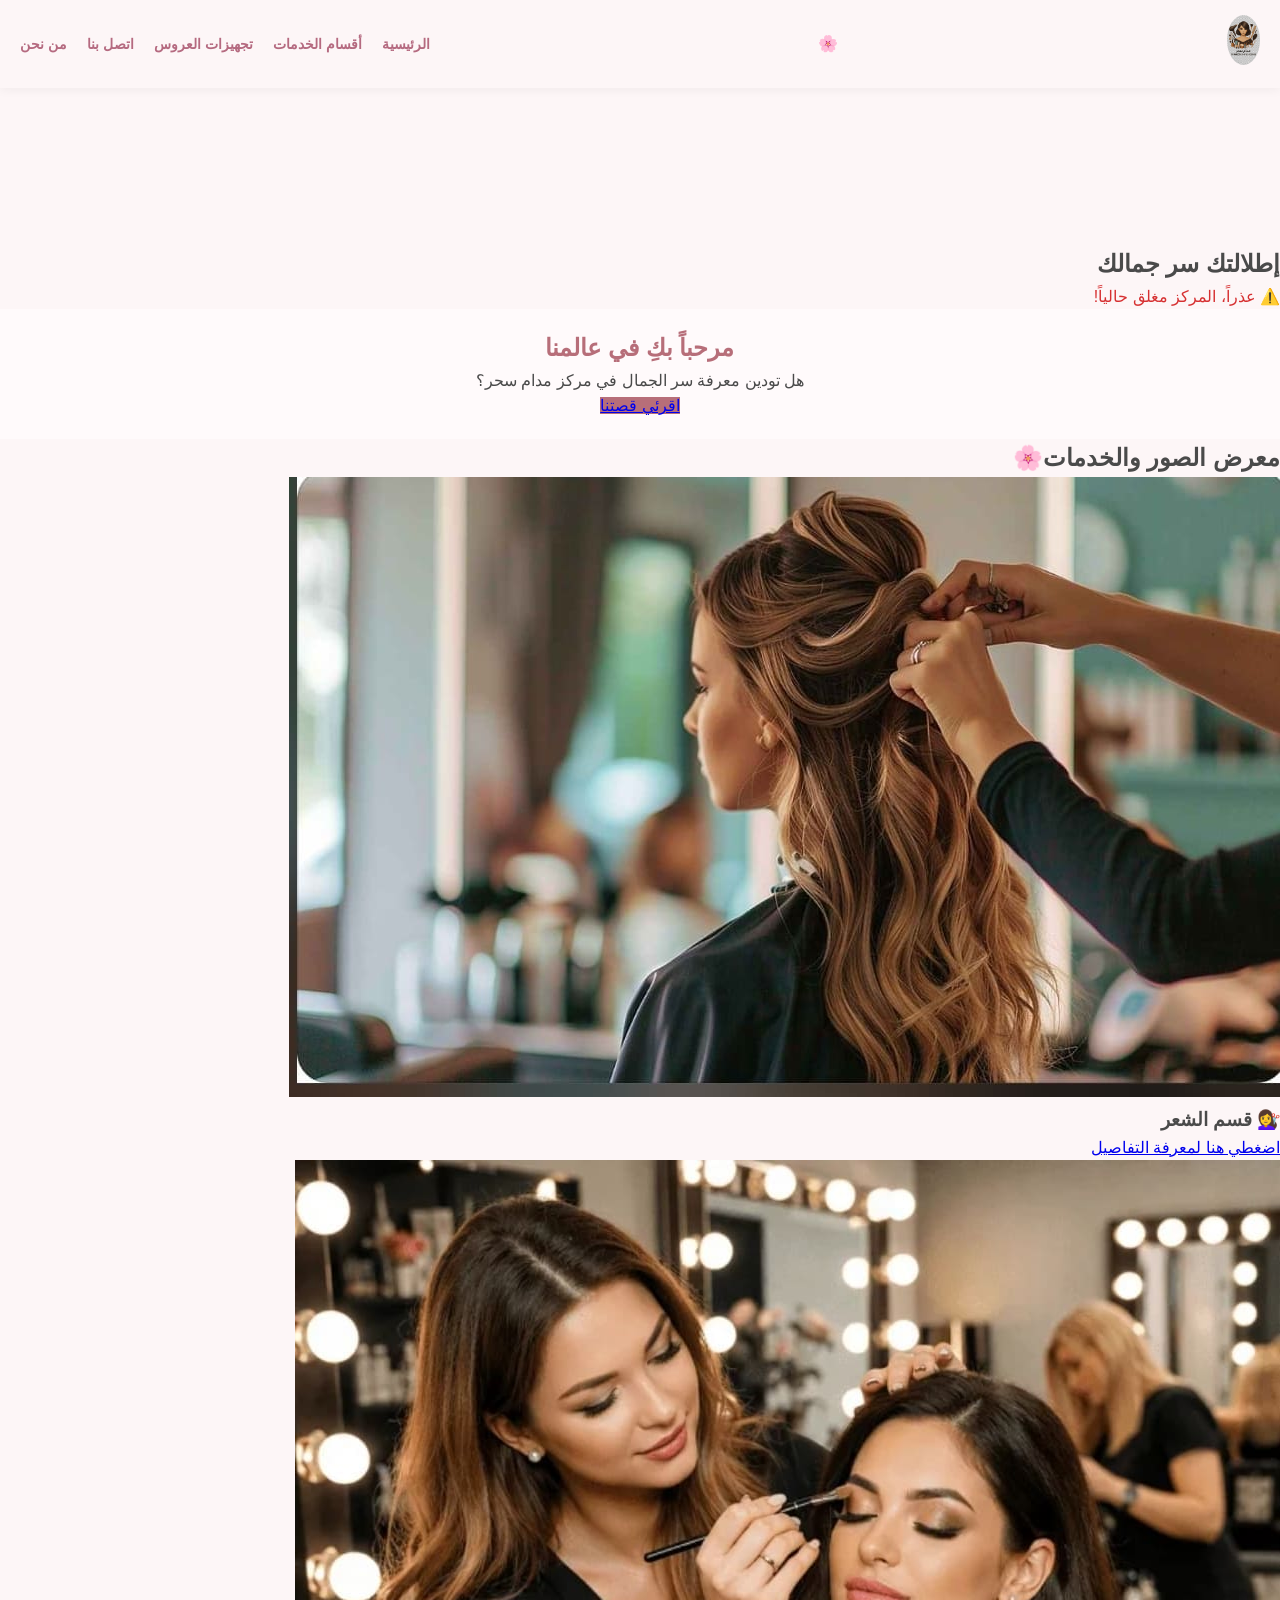
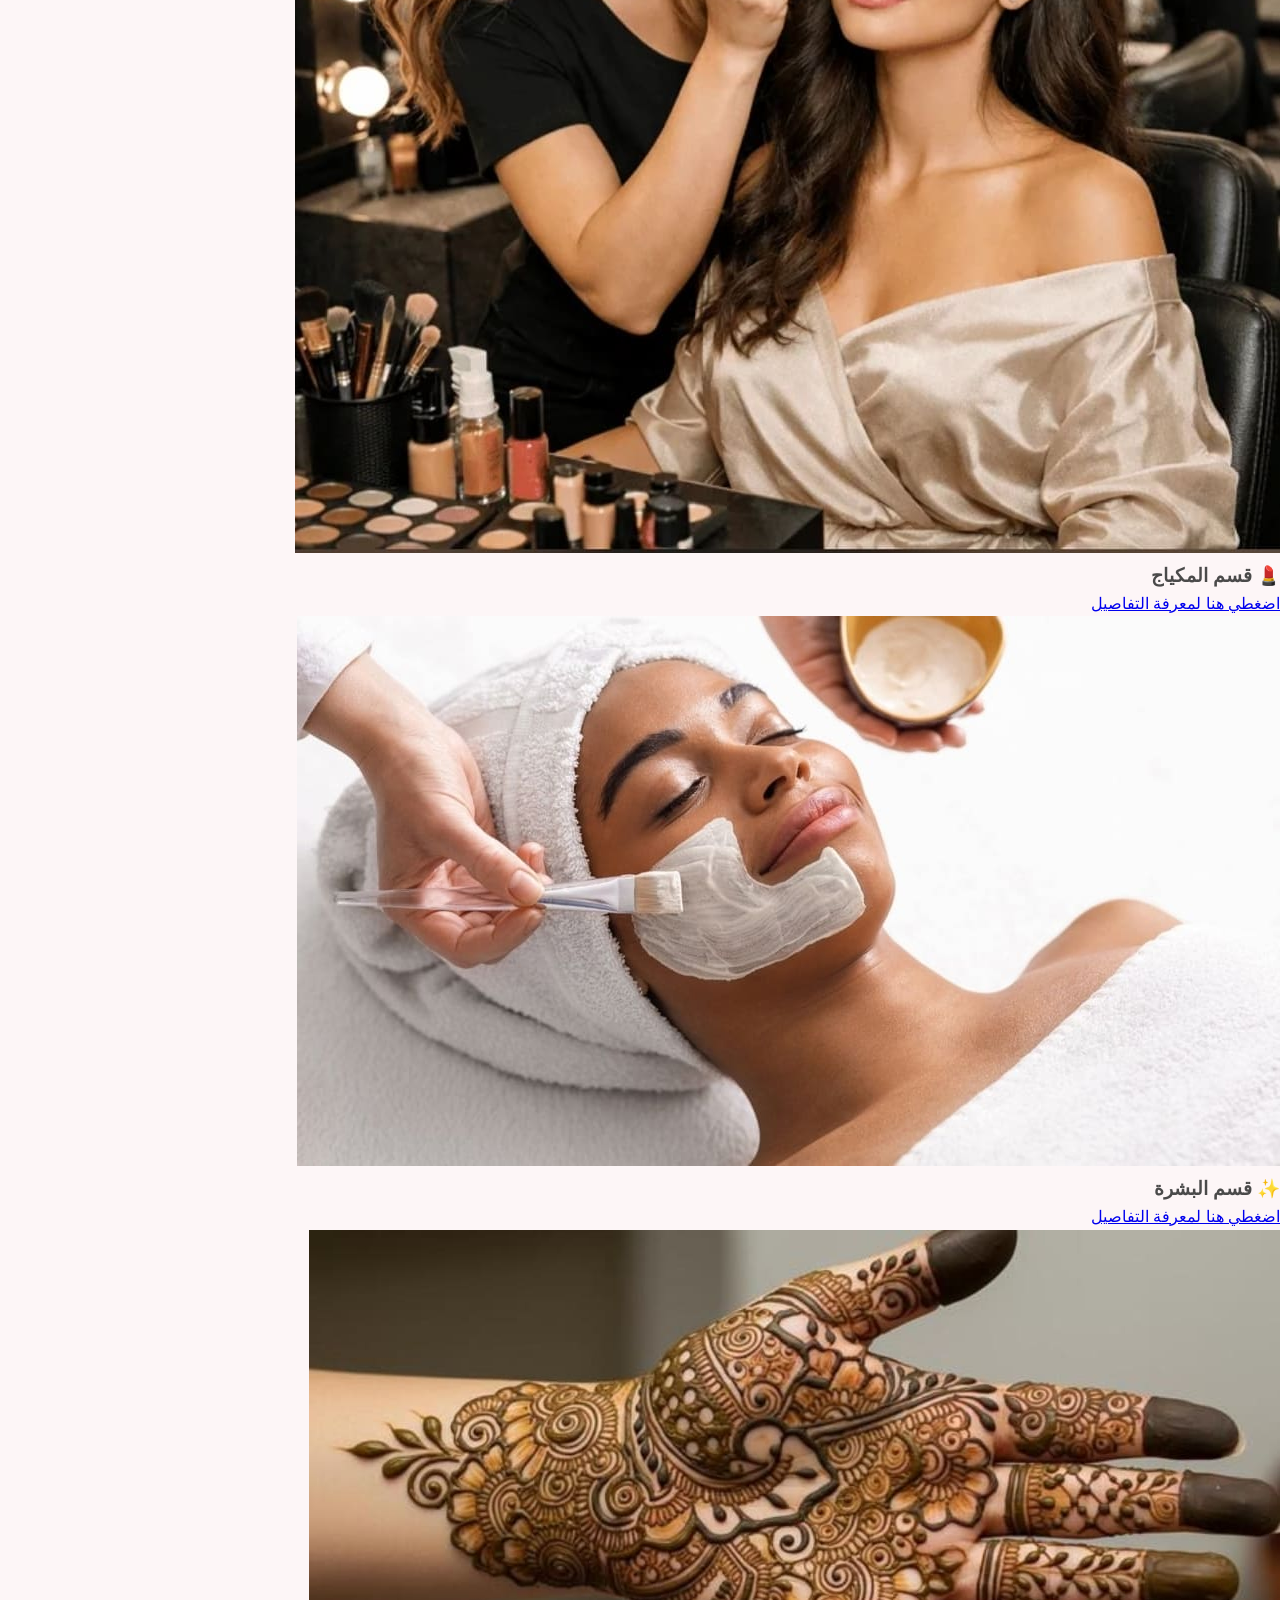
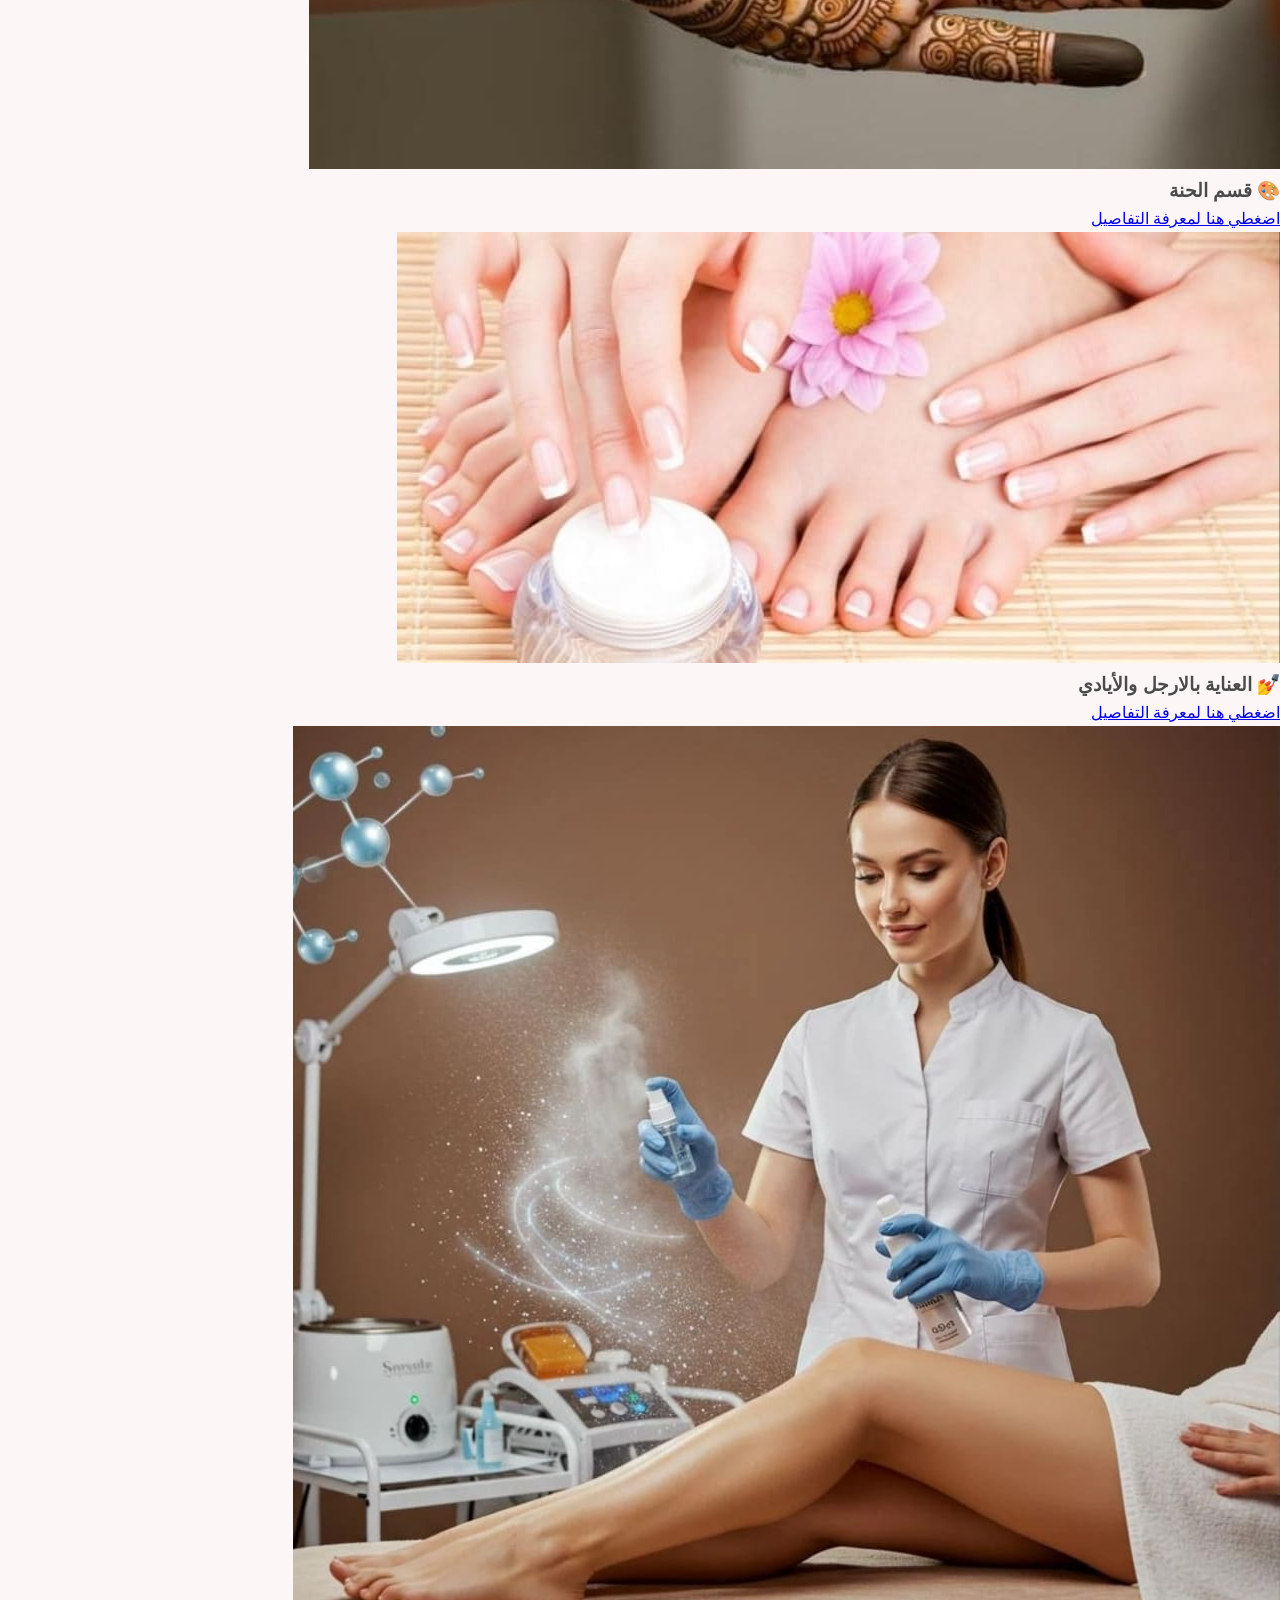
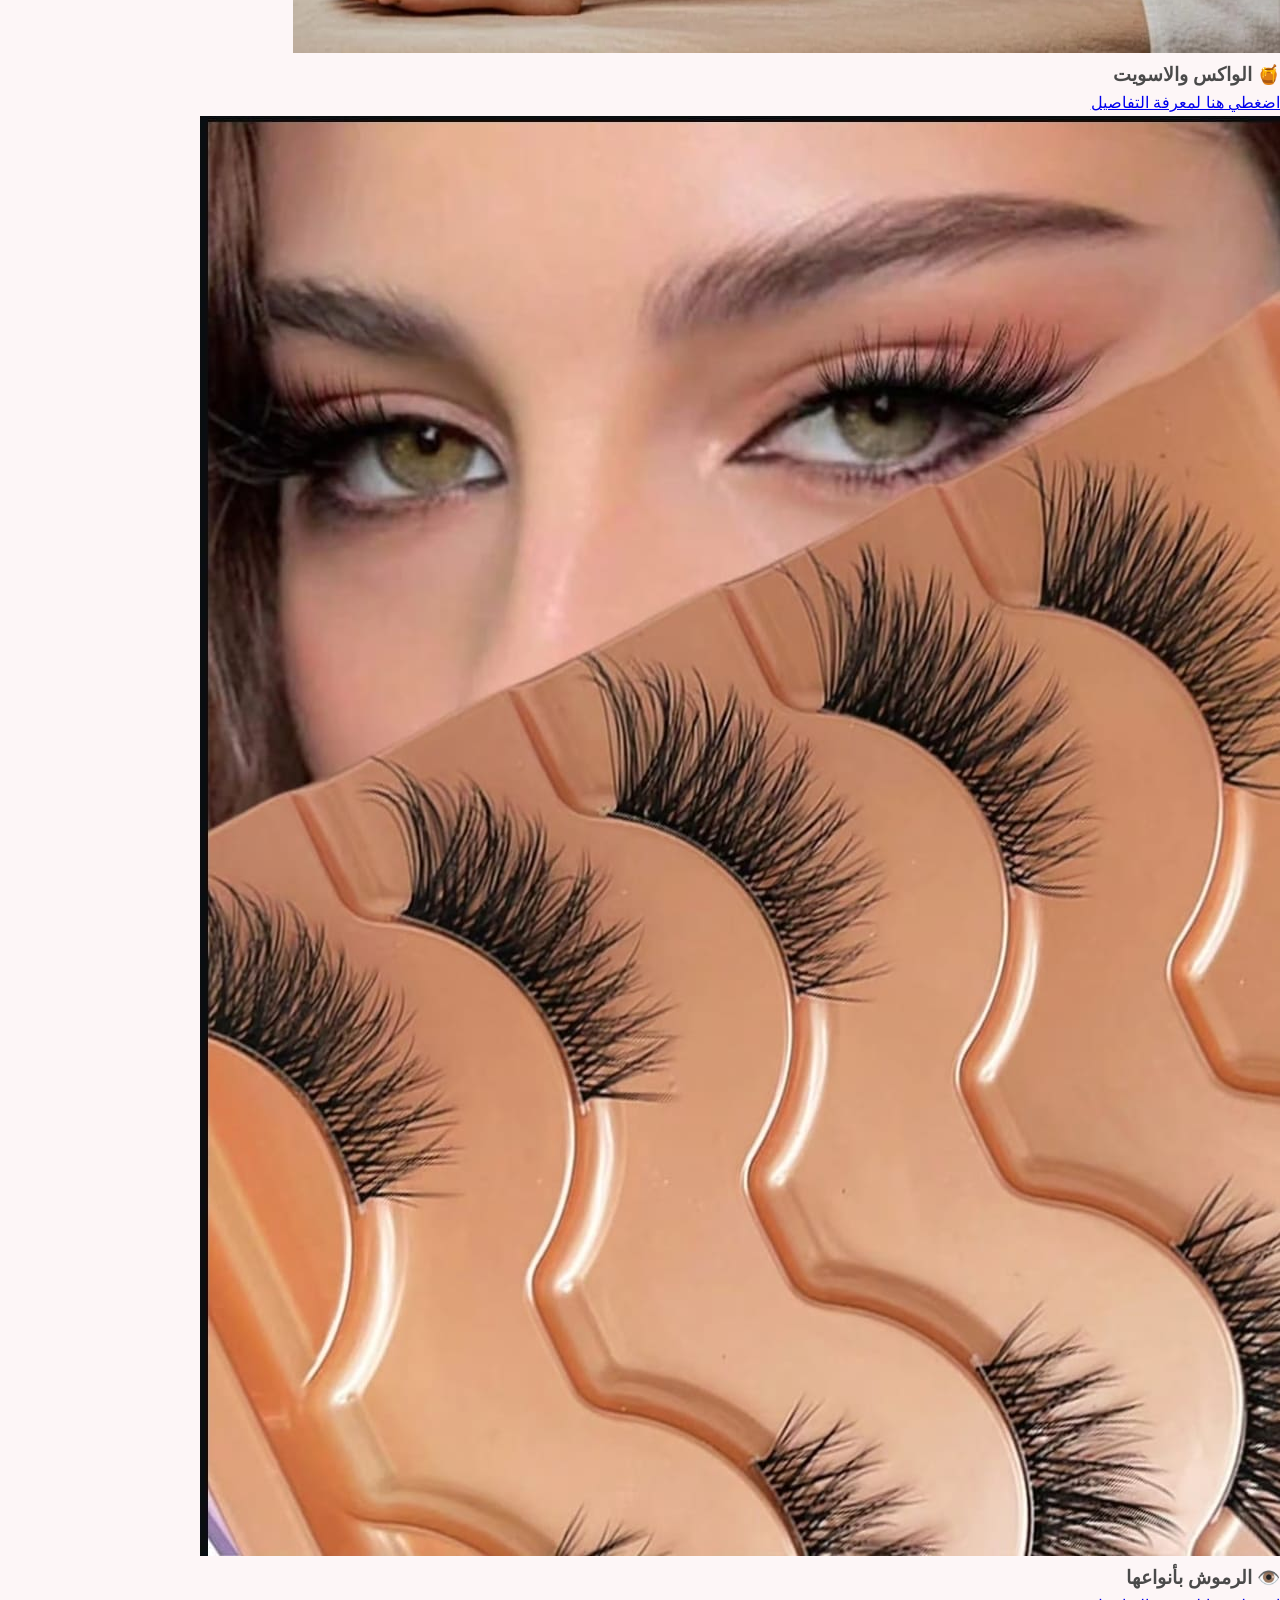
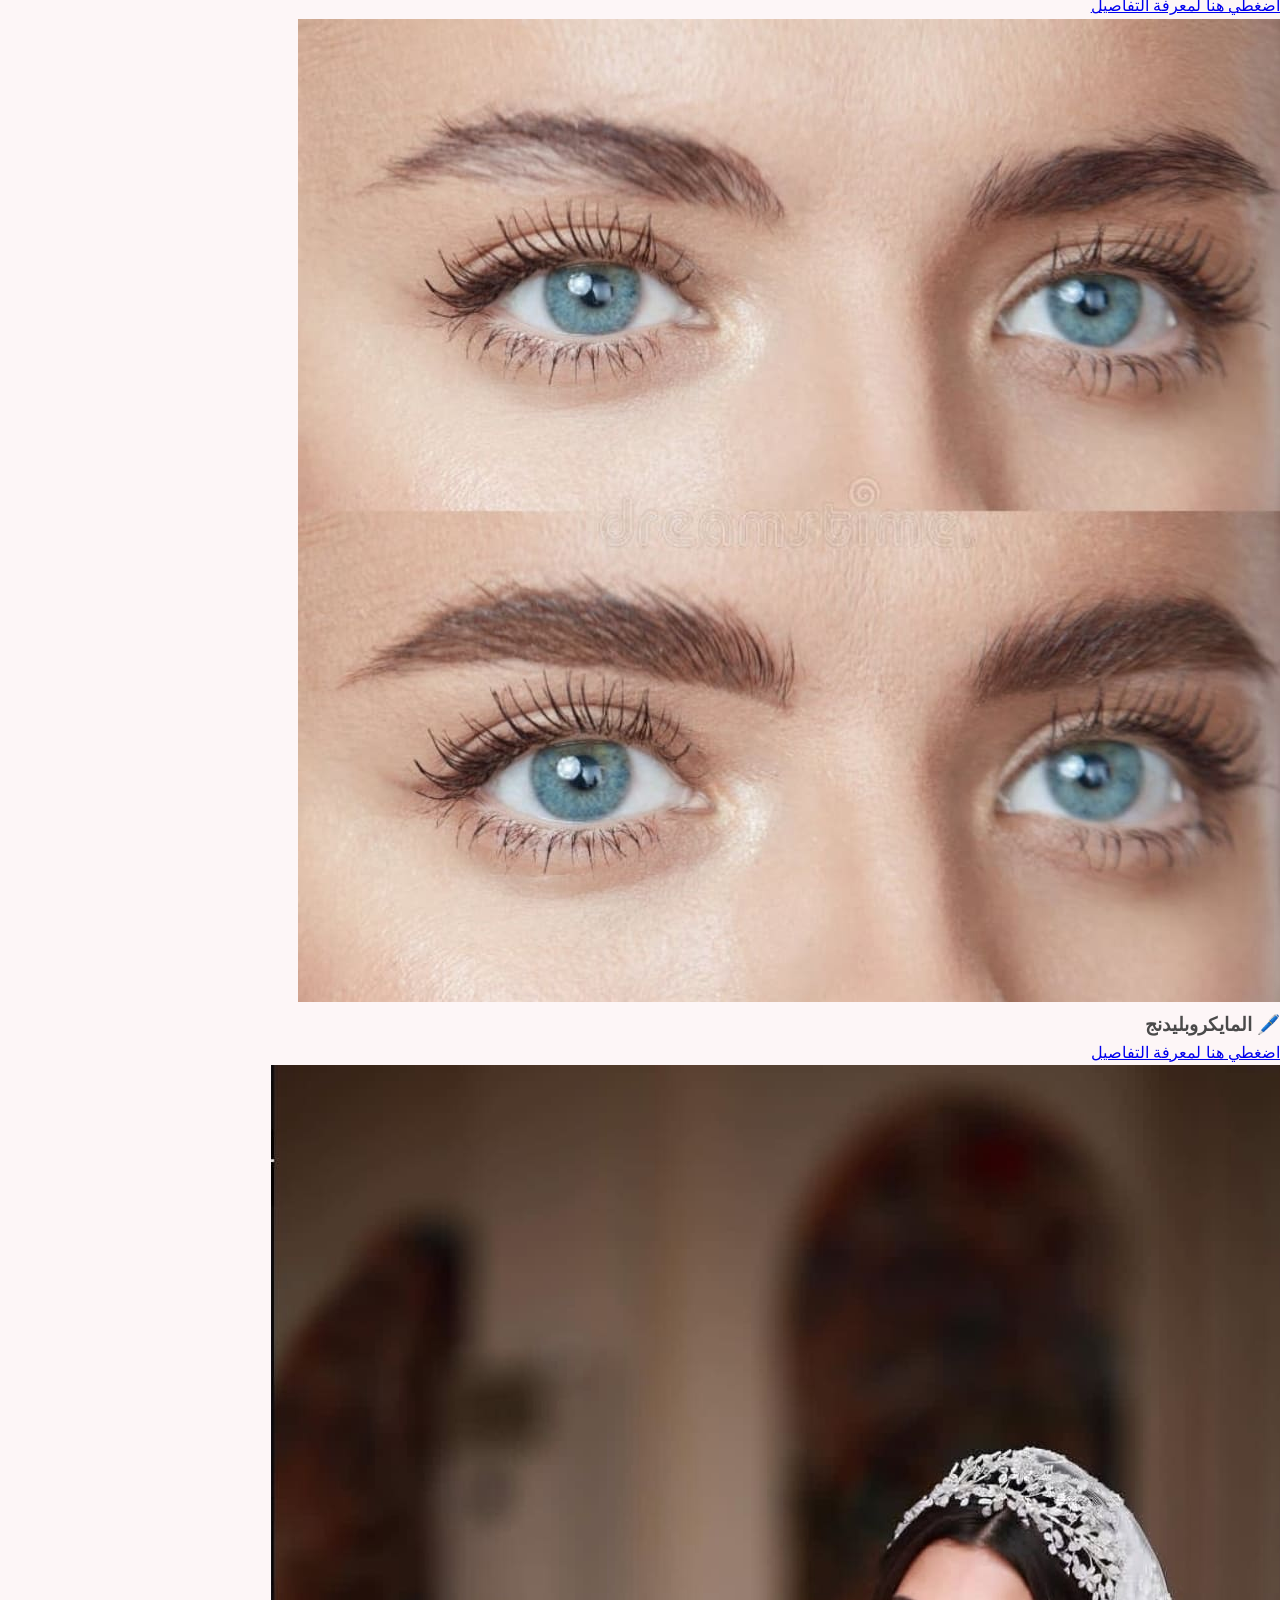
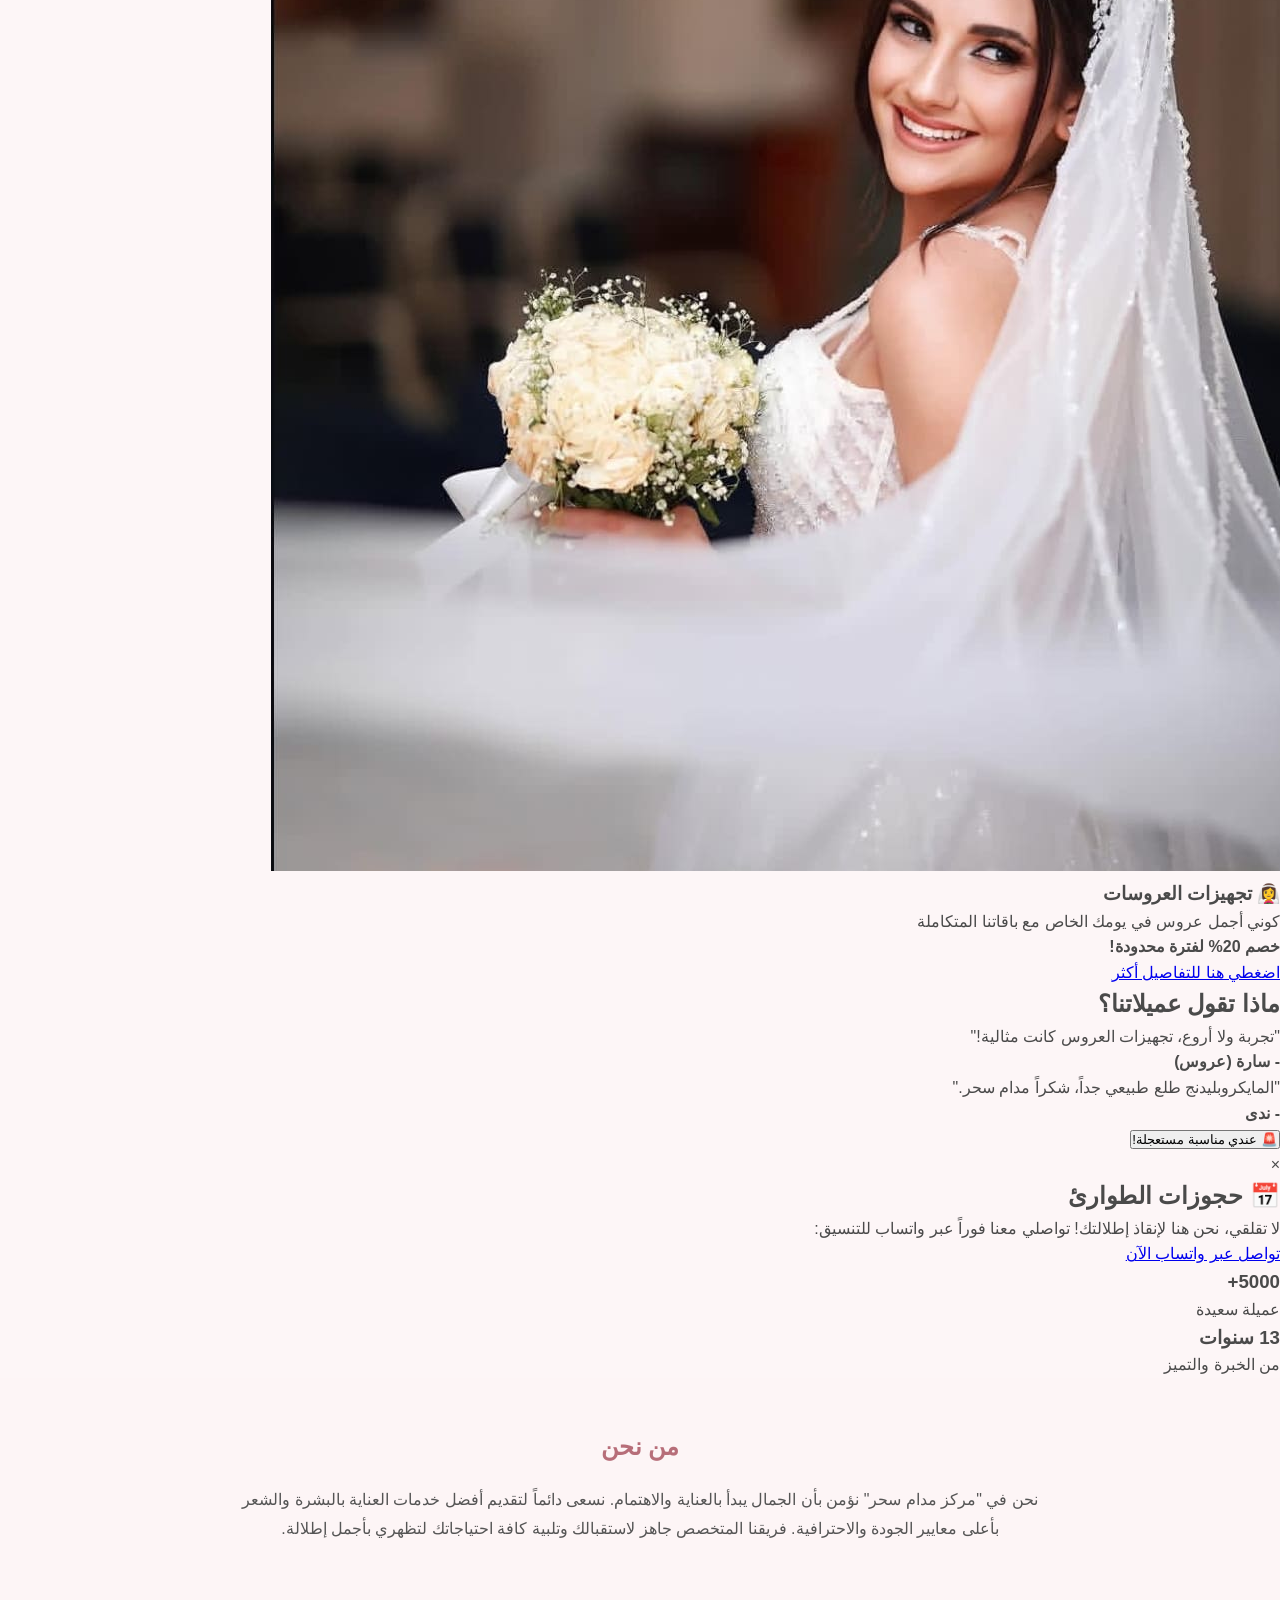
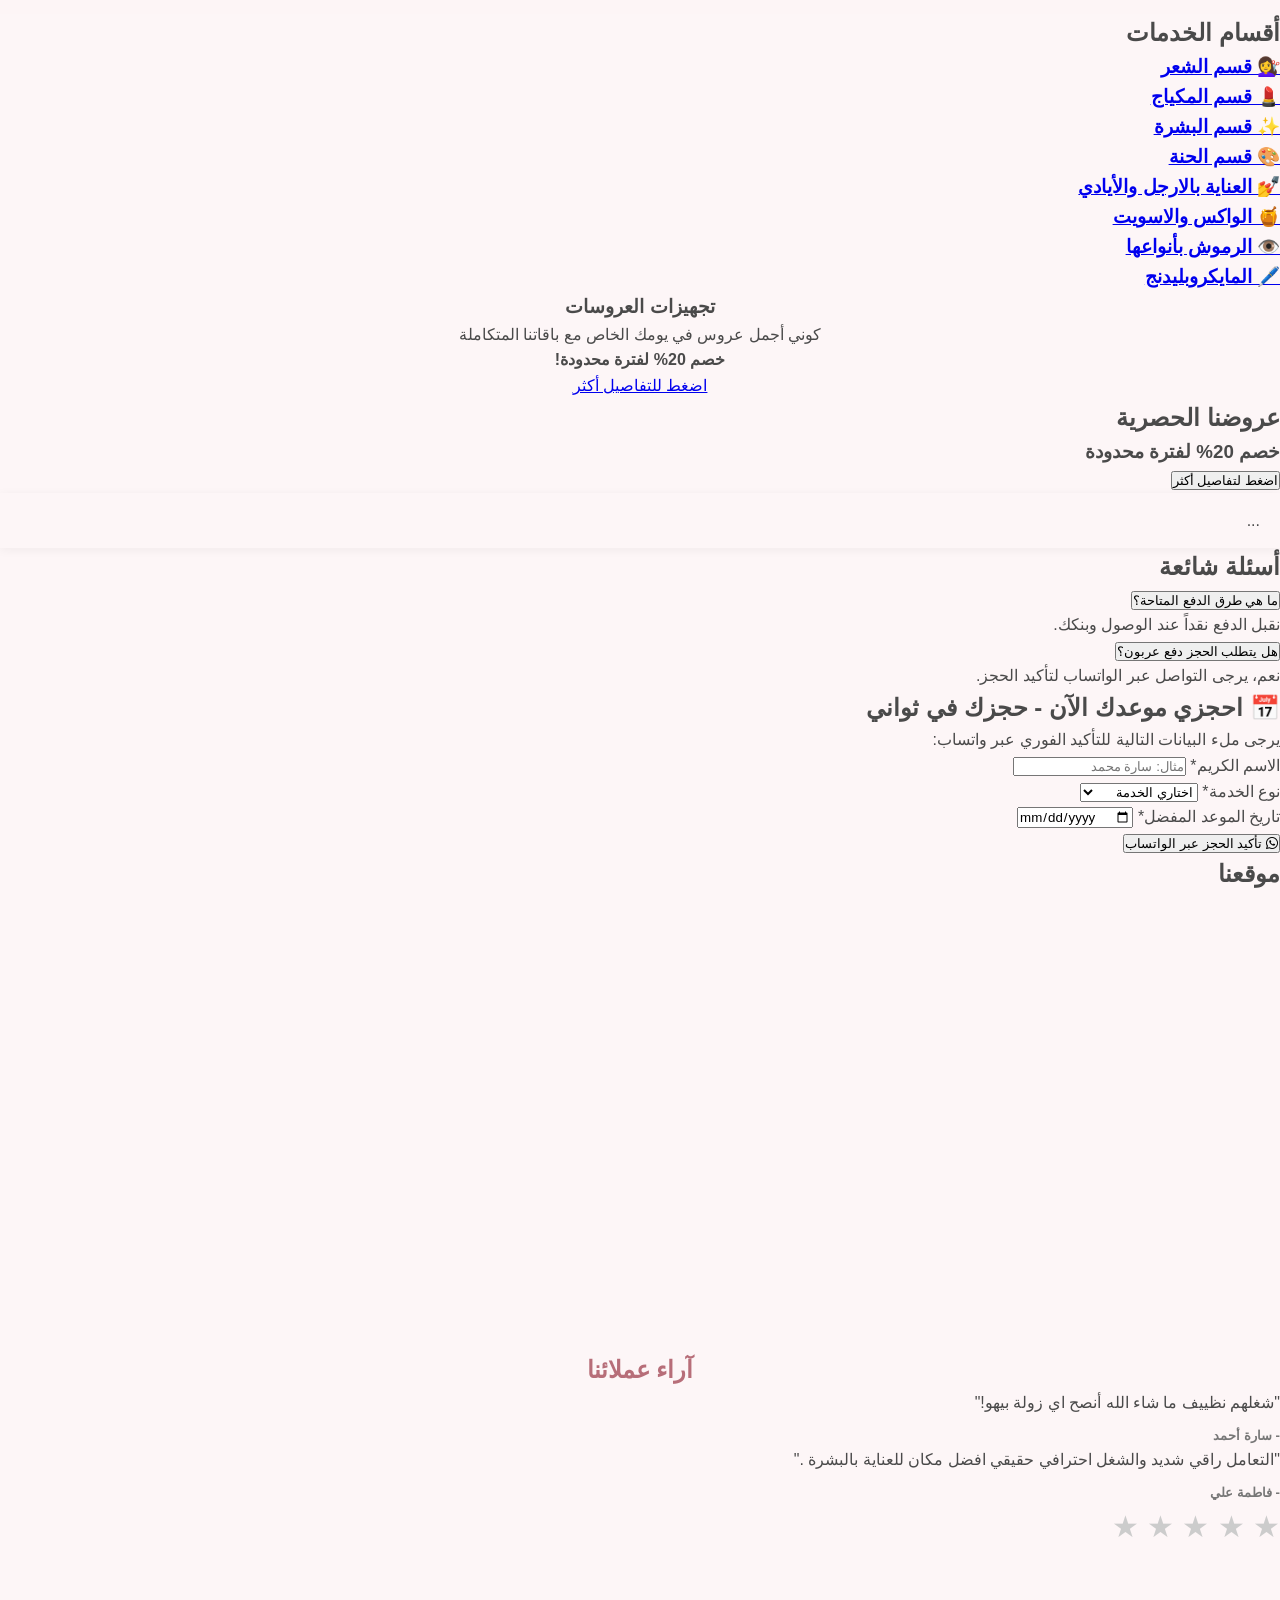
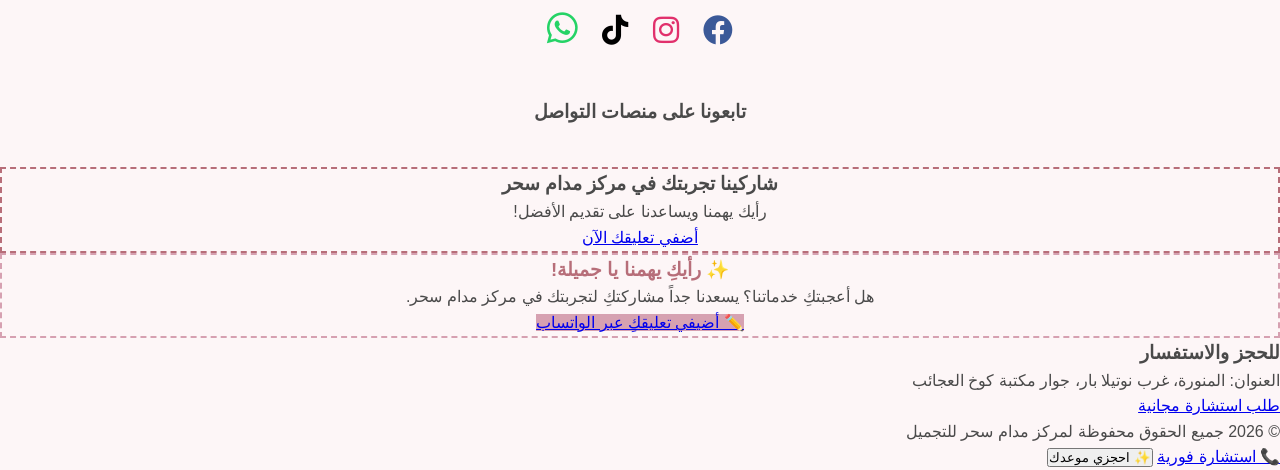
==== index.html @ b10ff5f1 "Update print statement from 'Hello' to 'Goodbye'" ====
<!DOCTYPE html>
<html lang="ar" dir="rtl">
<head>
    <link rel="stylesheet" href="https://cdnjs.cloudflare.com/ajax/libs/font-awesome/6.0.0/css/all.min.css">
    <link rel="icon" type="image/png" href="logo-png.png">
    <meta name="viewport" content="width=device-width, initial-scale=1.0">
   
    <!-- عنوان الصفحة الذي سيظهر في نتائج بحث قوقل بالخط الأزرق العريض -->
<title>مركز مدام سحر للتجميل | Madam Sahar Beauty Center</title>

<!-- وصف الموقع الذي سيظهر تحت الرابط في نتائج البحث -->
<meta name="description" content="مركز مدام سحر للتجميل يقدم أفضل خدمات العناية بالبشرة، المكياج، وتصفيف الشعر.">

<!-- كلمات مفتاحية تساعد قوقل في فهم محتوى موقعك -->
<meta name="keywords" content="مركز تجميل, مدام سحر, عناية بالبشرة, صالون تجميل, Madam Sahar Beauty Center">

<!-- السماح صراحة لمحركات البحث بأرشفة الموقع وتتبعه -->
<meta name="robots" content="index, follow">    
    <meta name="description" content="مركز مدام سحر للجمال في السودان - وجهتك الأولى لأحدث صيحات المكياج، تصفيف الشعر، وخدمات العناية بالبشرة. احجزي موعدك اليوم لتجربة جمالية استثنائية.">
    <meta charset="UTF-8">
    <meta name="viewport" content="width=device-width, initial-scale=1.0">
    <title>مركز مدام سحر للتجميل</title>
 <link rel="stylesheet" href="./style.css">
    <link rel="stylesheet" href="https://cdnjs.cloudflare.com/ajax/libs/font-awesome/6.0.0/css/all.min.css">

    <!-- في قسم الـ head -->
<link rel="stylesheet" href="style.css">
<!-- إضافة Meta لتجاوب الشاشات -->
<meta name="viewport" content="width=device-width, initial-scale=1.0">
</head>
<body>
 <header>
    <div class="logo">
        <a href="index.html"><img src="images/logo.jpeg" alt="Logo"></a>
    </div>
        <div class="header-icon">🌸</div>
    <div class="menu-toggle" onclick="toggleMenu()">
        <span class="bar"></span>
        <span class="bar"></span>
        <span class="bar"></span>
        </div>
</div>
    <nav id="nav-menu">
        <ul>
            <li><a href="index.html">الرئيسية</a></li>
            <li><a href="index.html#services">أقسام الخدمات</a></li>
            <li><a href="bridal.html">تجهيزات العروس</a></li>
            <li><a href="contact.html">اتصل بنا</a></li>
            <li><a href="about.html">من نحن</a></li>
        </ul>
    </nav>
</header>
<section class="hero-section">
        <video autoplay muted loop playsinline>
            <source src="images/body.mp4" type="video/mp4">
        </video>
        <div class="hero-overlay">
            <h1>إطلالتك سر جمالك</h1>
        </div>
    </section>
    <script>
    function toggleMenu() {
        var menu = document.getElementById("nav-menu");
        if (menu.style.display === "block") {
            menu.style.display = "none";
        } else {
            menu.style.display = "block";
        }
    }
</script>
    
 <div id="statusAlert" class="alert"></div>
<section style="text-align: center; padding: 20px; background: #fffafb;">
    <h2 style="color: #b76e79;">مرحباً بكِ في عالمنا</h2>
    <p>هل تودين معرفة سر الجمال في مركز مدام سحر؟</p>
    <a href="about.html" class="btn" style="background:#b76e79;">اقرئي قصتنا</a>
</section>

<script>
    function checkWorkingHours() {
        var now = new Date();
        var hour = now.getHours(); // يجلب الساعة الحالية
        var alertDiv = document.getElementById('statusAlert');
        
        // أوقات العمل من 9 صباحاً (9) إلى 7 مساءً (19)
        if (hour >= 9 && hour < 19) {
            alertDiv.innerHTML = "✅ المركز مفتوح الآن، نتشرف بزيارتكم!";
            alertDiv.style.color = "green";
        } else {
            alertDiv.innerHTML = "⚠️ عذراً، المركز مغلق حالياً، ننتظركم في الموعد القادم!";
            alertDiv.style.color = "#d63031";
        }
    }
    // تشغيل الفحص عند تحميل الصفحة
    checkWorkingHours();
</script>
    <section id="gallery" class="container">
        <h2>معرض الصور والخدمات🌸 </h2>
        <div class="gallery-grid">
 <!-- نموذج الخدمة المتكرر -->
<div class="service-container">
    <!-- 1. قسم الشعر -->
    <div class="service-card">
        <img src="images/hair2.jpeg" class="gallery-img" alt="خدمات الشعر">
        <h3>💇‍♀️ قسم الشعر</h3>
        <a href="hair.html" class="details-button">اضغطي هنا لمعرفة التفاصيل</a>
    </div>

    <!-- 2. قسم المكياج -->
    <div class="service-card">
        <img src="images/makeup.jpeg" class="gallery-img" alt="خدمات المكياج">
        <h3>💄 قسم المكياج</h3>
        <a href="makeup.html" class="details-button">اضغطي هنا لمعرفة التفاصيل</a>
    </div>

    <!-- 3. قسم البشرة -->
    <div class="service-card">
        <img src="images/skincare.jpeg" class="gallery-img" alt="خدمات البشرة">
        <h3>✨ قسم البشرة</h3>
        <a href="skincare.html" class="details-button">اضغطي هنا لمعرفة التفاصيل</a>
    </div>

    <!-- 4. قسم الحنة -->
    <div class="service-card">
        <img src="images/henna.jpeg" class="gallery-img" alt="خدمات الحنة">
        <h3>🎨 قسم الحنة</h3>
        <a href="henna.html" class="details-button">اضغطي هنا لمعرفة التفاصيل</a>
    </div>

    <!-- 5. قسم العناية بالأرجل والأيادي -->
    <div class="service-card">
        <img src="images/nails.jpeg" class="gallery-img" alt="خدمات الأظافر">
        <h3>💅 العناية بالارجل والأيادي</h3>
        <a href="nails.html" class="details-button">اضغطي هنا لمعرفة التفاصيل</a>
    </div>

    <!-- 6. قسم الواكس -->
    <div class="service-card">
        <img src="images/wex.jpeg" class="gallery-img" alt="خدمات الواكس">
        <h3>🍯 الواكس والاسويت</h3>
        <a href="wax.html" class="details-button">اضغطي هنا لمعرفة التفاصيل</a>
    </div>

    <!-- 7. قسم الرموش -->
    <div class="service-card">
        <img src="images/lashes.jpeg" class="gallery-img" alt="خدمات الرموش">
        <h3>👁️ الرموش بأنواعها</h3>
        <a href="lashes.html" class="details-button">اضغطي هنا لمعرفة التفاصيل</a>
    </div>

    <!-- 8. قسم المايكروبليدنج -->
    <div class="service-card">
        <img src="images/mico.jpeg" class="gallery-img" alt="خدمات المايكروبليدنج">
        <h3>🖊️ المايكروبليدنج</h3>
        <a href="mico.html" class="details-button">اضغطي هنا لمعرفة التفاصيل</a>
    </div>
          
            <!-- 9. قسم تجهيزات العروس -->
<div class="service-card bridal-section">
    <img src="images/bridal1.jpeg" class="gallery-img" alt="خدمات تجهيز العروس">
    <h3>👰‍♀️ تجهيزات العروسات</h3>
    <p>كوني أجمل عروس في يومك الخاص مع باقاتنا المتكاملة</p>
    <p><strong>خصم 20% لفترة محدودة!</strong></p>
    <a href="bridal.html" class="details-button">اضغطي هنا للتفاصيل أكثر</a>
</div>
    </section>

    <section class="testimonials">
        <h2>ماذا تقول عميلاتنا؟</h2>
        <div class="testimonial-container">
            <div class="card">
                <p>"تجربة ولا أروع، تجهيزات العروس كانت مثالية!"</p>
                <strong>- سارة (عروس)</strong>
            </div>
            <div class="card">
                <p>"المايكروبليدنج طلع طبيعي جداً، شكراً مدام سحر."</p>
                <strong>- ندى</strong>
            </div>
        </div>
    </section>
   <!-- زر الطوارئ -->
<section class="emergency-section">
    <button class="emergency-btn" onclick="openEmergencyModal()">🚨 عندي مناسبة مستعجلة!</button>
</section>

<!-- نافذة الطوارئ -->
<div id="emergencyModal" class="modal">
    <div class="modal-content">
        <span class="close" onclick="closeEmergencyModal()">&times;</span>
        <h2>📅 حجوزات الطوارئ</h2>
        <p>لا تقلقي، نحن هنا لإنقاذ إطلالتك! تواصلي معنا فوراً عبر واتساب للتنسيق:</p>
        <a href="https://wa.me/249916825552?text=مرحباً، مدام سحر عندي مناسبة مستعجلة وأحتاج الى موعد طارئ!" class="whatsapp-btn">تواصل عبر واتساب الآن</a>
    </div>
</div>

<!-- الإحصائيات -->
<section id="stats" class="container stats-grid">
    <div class="stat-item">
        <h3>5000+</h3>
        <p>عميلة سعيدة</p>
    </div>
    <div class="stat-item">
        <h3>13 سنوات</h3>
        <p>من الخبرة والتميز</p>
    </div>
</section>

<section id="about" style="padding: 50px 20px; text-align: center; background-color: #fdf5f6;">
    <h2 style="color: #b76e79;">من نحن</h2>
    <p style="max-width: 800px; margin: 20px auto; line-height: 1.8; color: #555;">
        نحن في "مركز مدام سحر" نؤمن بأن الجمال يبدأ بالعناية والاهتمام. نسعى دائماً لتقديم أفضل خدمات العناية بالبشرة والشعر بأعلى معايير الجودة والاحترافية. 
        فريقنا المتخصص جاهز لاستقبالك وتلبية كافة احتياجاتك لتظهري بأجمل إطلالة.
    </p>
</section>

<!-- الخدمات -->
<section id="services" class="container">
    <h2>أقسام الخدمات</h2>
    <div class="gallery-grid">
        <a href="hair.html" class="service-card"><h3>💇‍♀️ قسم الشعر</h3></a>
        <a href="makeup.html" class="service-card"><h3>💄 قسم المكياج</h3></a>
        <a href="skincare.html" class="service-card"><h3>✨ قسم البشرة</h3></a>
        <a href="henna.html" class="service-card"><h3>🎨 قسم الحنة</h3></a>
        <a href="nails.html" class="service-card"><h3>💅 العناية بالارجل والأيادي</h3></a>
        <a href="wax.html" class="service-card"><h3>🍯 الواكس والاسويت</h3></a>
        <a href="lashes.html" class="service-card"><h3>👁️ الرموش بأنواعها</h3></a>
        <a href="mico.html" class="service-card"><h3>🖊️ المايكروبليدنج</h3></a>
    </div>
 <div class="card" style="text-align: center;">
    <h3>تجهيزات العروسات</h3>
    <p>كوني أجمل عروس في يومك الخاص مع باقاتنا المتكاملة</p>
    <p><strong>خصم 20% لفترة محدودة!</strong></p>
    
    <a href="bridal.html" class="btn">اضغط للتفاصيل أكثر</a>
</div>
</section>

<!-- العروض -->
<section id="offers" class="container">
    <h2>عروضنا الحصرية</h2>
    <div class="offer-box" id="offerBox">
        <h3>خصم 20% لفترة محدودة</h3>
        <button onclick="changeOffer()">اضغط لتفاصيل أكثر</button>
    </div>
</section>
 <!-- Header & Status (سابق ذكرهما) -->
    <header>...</header>
    <div id="statusAlert" class="alert" style="display: none;">⚠️ عذراً، المركز مغلق حالياً!</div>

    <!-- الأقسام السابقة (Emergency, Stats, Services, Offers) تم دمجها هنا -->

    <!-- قسم الأسئلة الشائعة -->
    <section id="faq" class="container">
        <h2>أسئلة شائعة</h2>
        <div class="faq-item">
            <button class="faq-question">ما هي طرق الدفع المتاحة؟</button>
            <div class="faq-answer"><p>نقبل الدفع نقداً عند الوصول وبنكك.</p></div>
        </div>
        <div class="faq-item">
            <button class="faq-question">هل يتطلب الحجز دفع عربون؟</button>
            <div class="faq-answer"><p>نعم، يرجى التواصل عبر الواتساب لتأكيد الحجز.</p></div>
        </div>
    </section>
 <!-- هذا القسم سيحل محل قسم "احجزي موعدك الآن" القديم في image_0.png -->
<section id="booking-section">
    <div class="container">
        <h2>📅 احجزي موعدك الآن - حجزك في ثواني</h2>
        <p>يرجى ملء البيانات التالية للتأكيد الفوري عبر واتساب:</p>

        <form id="bookingForm" class="booking-form">
            
            <!-- حقل الاسم (مع تحقق من الطول) -->
            <div class="form-group">
                <label for="clientName">الاسم الكريم*</label>
                <input type="text" id="clientName" name="clientName" placeholder="مثال: سارة محمد" required minlength="3">
                <span class="error-message" id="nameError"></span>
            </div>

            <!-- قائمة الخدمات المنسدلة -->
            <div class="form-group">
                <label for="serviceType">نوع الخدمة*</label>
                <select id="serviceType" name="serviceType" required>
                    <option value="" disabled selected>اختاري الخدمة</option>
                    <option value="hair">قسم الشعر</option>
                    <option value="makeup">قسم المكياج</option>
                    <option value="skincare">قسم البشرة</option>
                    <option value="henna">قسم الحنة</option>
                    <option value="nails">العناية بالأظافر</option>
                    <option value="wax">الواكس والسويت</option>
                    <option value="lashes">الرموش</option>
                    <option value="mico">المايكروبليدنج</option>
                </select>
            </div>

            <!-- حقل التاريخ -->
            <div class="form-group">
                <label for="bookingDate">تاريخ الموعد المفضل*</label>
                <input type="date" id="bookingDate" name="bookingDate" required>
                <span class="error-message" id="dateError"></span>
            </div>

            <!-- زر الإرسال عبر واتساب -->
            <button type="submit" class="whatsapp-book-btn">
                <i class="fab fa-whatsapp"></i> تأكيد الحجز عبر الواتساب
            </button>
            
            <!-- رسالة تأكيد الإرسال -->
            <p id="formStatusMessage" style="display: none; color: green; text-align: center; margin-top: 10px;"></p>

        </form>
    </div>
</section>

<!-- سكريبت التحقق من صحة البيانات وتجهيز رسالة الواتساب -->
<script>
    document.getElementById("bookingForm").addEventListener("submit", function(event) {
        event.preventDefault(); // منع الإرسال الافتراضي
        let isValid = true;

        // 1. التحقق من الاسم (على الأقل 3 أحرف)
        const nameInput = document.getElementById("clientName");
        const nameError = document.getElementById("nameError");
        if (nameInput.value.trim().length < 3) {
            nameError.textContent = "الاسم يجب أن يكون من 3 أحرف على الأقل.";
            isValid = false;
        } else {
            nameError.textContent = "";
        }

        // 2. التحقق من التاريخ (لا يمكن حجزه في الماضي)
        const dateInput = document.getElementById("bookingDate");
        const dateError = document.getElementById("dateError");
        const selectedDate = new Date(dateInput.value);
        const today = new Date();
        today.setHours(0, 0, 0, 0); // ضبط الوقت لليوم فقط
        if (selectedDate < today) {
            dateError.textContent = "لا يمكن اختيار تاريخ في الماضي.";
            isValid = false;
        } else {
            dateError.textContent = "";
        }

        // إذا كانت البيانات صحيحة، قم بتجهيز رسالة الواتساب
        if (isValid) {
            const name = nameInput.value;
            const service = document.getElementById("serviceType").options[document.getElementById("serviceType").selectedIndex].text;
            const date = dateInput.value;

            // رقم الواتساب الخاص بك
            const phoneNumber = "249916825552"; 
            
            // تنسيق الرسالة
            let whatsappMessage = `مرحباً، أريد حجز موعد جديد:%0A`;
            whatsappMessage += `- الاسم: ${name}%0A`;
            whatsappMessage += `- الخدمة: ${service}%0A`;
            whatsappMessage += `- التاريخ: ${date}`;

            // رابط الواتساب
            const whatsappUrl = `https://wa.me/${phoneNumber}?text=${whatsappMessage}`;

            // إظهار رسالة نجاح وتوجيه المستخدم
            document.getElementById("formStatusMessage").textContent = "جاري تحويلك إلى واتساب لتأكيد الحجز...";
            document.getElementById("formStatusMessage").style.display = "block";

            // فتح الرابط في نافذة جديدة
            window.open(whatsappUrl, '_blank');
            
            // إعادة تعيين النموذج
            this.reset();
            setTimeout(() => {
                document.getElementById("formStatusMessage").style.display = "none";
            }, 3000);
        }
    });
</script>
    <!-- الخريطة -->
    <section class="container">
        <h2>موقعنا</h2>
        <div class="map-container">
 <iframe src="https://www.google.com/maps/embed?pb=!1m17!1m12!1m3!1d3845.0188673445723!2d32.48450018514903!3d15.483417289245136!2m3!1f0!2f0!3f0!3m2!1i1024!2i768!4f13.1!3m2!1m1!2zMTXCsDI5JzAwLjMiTiAzMsKwMjgnNTYuMyJF!5e0!3m2!1sar!2sqa!4v1783257872866!5m2!1sar!2sqa" width="600" height="450" style="border:0;" allowfullscreen="" loading="lazy" referrerpolicy="strict-origin-when-cross-origin"></iframe>
        </div>
    </section>
<!-- قسم آراء العملاء النهائي -->
<section id="testimonials" class="container">
    <h2 style="text-align: center; color: #b76e79;">آراء عملائنا</h2>
    
    <div class="testimonial-grid">
        <div class="card testimonial-card">
            <p>"شغلهم نظييف ما شاء الله أنصح اي زولة بيهو!"</p>
            <small style="display: block; margin-top: 10px; font-weight: bold; color: #777;">- سارة أحمد</small>
        </div>
        <div class="card testimonial-card">
            <p>"التعامل راقي شديد والشغل احترافي حقيقي افضل مكان للعناية بالبشرة ."</p>
            <small style="display: block; margin-top: 10px; font-weight: bold; color: #777;">- فاطمة علي</small>
        </div>
    </div>

<div class="rating" id="rating-stars" style="font-size: 30px; cursor: pointer; color: #ccc;">
    <span onclick="rate(1)">★</span>
    <span onclick="rate(2)">★</span>
    <span onclick="rate(3)">★</span>
    <span onclick="rate(4)">★</span>
    <span onclick="rate(5)">★</span>
</div>

<div style="text-align: center; margin-top: 50px;">
    <a href=" https://www.facebook.com/sahar.srmad " target="_blank" style="font-size: 30px; margin: 10px; color: #3b5998;"><i class="fab fa-facebook"></i></a>
    <a href=" https://www.instagram.com/saharsrmad?igsh=Y3Eza2I0MXJnZ3g4 " target="_blank" style="font-size: 30px; margin: 10px; color: #e1306c;"><i class="fab fa-instagram"></i></a>
    <a href="https://www.tiktok.com/@saharsrmad?_r=1&_t=ZS-97mEpdgyXai" target="_blank" style="font-size: 30px; margin: 10px; color: #000;"><i class="fab fa-tiktok"></i></a>
    <a href="https://wa.me/249916825552" target="_blank" style="font-size: 35px; margin: 10px; color: #25d366;"><i class="fab fa-whatsapp"></i></a>
<section id="social-section" style="text-align: center; margin: 40px 0;">
    <h3>تابعونا على منصات التواصل</h3>
    <div class="icons">
        </div>
</section>
</div>
    <!-- بطاقة إضافة تعليق -->
    <div class="card" style="text-align: center; margin-top: 30px; border: 2px dashed #b76e79;">
        <h3>شاركينا تجربتك في مركز مدام سحر</h3>
        <p>رأيك يهمنا ويساعدنا على تقديم الأفضل!</p>
        <!-- [https://wa.me/249916825552](https://wa.me/249916825552)  # -->
        <a href="feedback.html" class="btn">أضفي تعليقك الآن</a>
    </div>
</section>
 <!-- قسم إضافة تعليق -->
<section id="feedback" class="section-content" style="text-align: center; border: 2px dashed #d6a1b1;">
    <h3 style="color: #b76e79;">✨ رأيكِ يهمنا يا جميلة!</h3>
    <p>هل أعجبتكِ خدماتنا؟ يسعدنا جداً مشاركتكِ لتجربتك في مركز مدام سحر.</p>
    <a href="https://wa.me/249916825552?text=مرحباً%20مدام%20سحر،%20أريد%20إضافة%20تعليق%20عن%20خدمتكم:" 
       class="btn" style="background: #d6a1b1; margin-top: 10px;">
       ✏️ أضيفي تعليقكِ عبر الواتساب
    </a>
</section>
    <!-- الفوتر -->
    <footer id="contact">
        <h3>للحجز والاستفسار</h3>
        <p>العنوان: المنورة، غرب نوتيلا بار، جوار مكتبة كوخ العجائب</p>
        <a href="consultation.html" class="btn">طلب استشارة مجانية</a>
        <div class="footer-bottom">
            <p>&copy; 2026 جميع الحقوق محفوظة لمركز مدام سحر للتجميل</p>
        </div>
    </footer>

 <!-- الأزرار العائمة -->
    <a href="https://wa.me/249916825552" class="floating-btn" target="_blank" style="bottom: 80px;">📞 استشارة فورية</a>
    <button onclick="document.getElementById('bookingModal').style.display='flex'" class="floating-btn" style="bottom: 20px;">✨ احجزي موعدك</button>
    <button id="backToTop" onclick="window.scrollTo({top: 0, behavior: 'smooth'})">↑</button>

    <!-- نافذة اختيار الخدمة -->
    <div id="bookingModal" style="display:none; position:fixed; top:0; left:0; width:100%; height:100%; background:rgba(0,0,0,0.5); z-index:9999; align-items:center; justify-content:center;">
        <div style="background:white; padding:30px; border-radius:30px; width:90%; max-width:400px; text-align:center;">
            <h3 style="color: #b76e79;">اختاري الخدمة المطلوبة 🌸</h3>
            <select id="serviceSelect" style="width:100%; padding:10px; margin:15px 0; border-radius:10px; border:1px solid #d6a1b1;">
                <option value="تجهيز عروس">تجهيز عروس</option>
                <option value="مكياج">مكياج</option>
                <option value="حنة">حنة</option>
                <option value="تنظيف بشرة">تنظيف بشرة</option>
                <option value="أخرى">أخرى</option>
            </select>
            <button onclick="sendToWhatsApp()" class="btn" style="background:#d6a1b1; width:100%; padding:10px; color:white; border:none; border-radius:10px; cursor:pointer;">تأكيد الحجز عبر الواتساب</button>
            <button onclick="document.getElementById('bookingModal').style.display='none'" style="margin-top:15px; background:none; border:none; color:#888; cursor:pointer;">إلغاء</button>
        </div>
    </div>

    <!-- السكربتات -->
    <script src="https://unpkg.com/aos@2.3.1/dist/aos.js"></script>
    <script>
        AOS.init();
        function sendToWhatsApp() {
            var service = document.getElementById('serviceSelect').value;
            var url = "https://wa.me/249916825552?text=أهلاً%20مدام%20سحر،%20أريد%20حجز%20موعد%20لخدمة:%20" + encodeURIComponent(service);
            window.open(url, '_blank');
            document.getElementById('bookingModal').style.display = 'none';
        }
    </script>
    <script src="script.js"></script>
</body>
</html>
---- style.css ----
/* --- 1. أساسيات التصميم والمتغيرات --- */
:root {
    /* تم تصحيح الألوان لتتناسب مع الطابع الوردي الفخم الذي تريده */
    --bg-color: #fdf6f7;        /* لون خلفية بيج/وردي فاتح جداً */
    --text-color: #4a4a4a;      /* لون نص رمادي غامق مريح للعين */
    --accent-color: #b56a80;    /* لون وردي داكن فخم (للإطارات والأيقونات) */
    --secondary-bg: #ffffff;    /* لون أبيض صافي للخلفيات الفرعية */
    --hover-color: #d896a8;     /* لون وردي فاتح عند التمرير */
    --primary: #b56a80;        /* اللون الأساسي */
}

* { 
    box-sizing: border-box; 
    margin: 0; 
    padding: 0; 
    font-family: 'Segoe UI', Tahoma, sans-serif; 
}

body { 
    direction: rtl; 
    background-color: var(--bg-color); 
    color: var(--text-color); 
    line-height: 1.6; 
    overflow-x: hidden; 
}
 /* --- 2. الهيدر والقائمة (مع دعم الجوال) --- */
header { 
    background: var(--white); 
    padding: 15px 20px; 
    display: flex; 
    justify-content: space-between; 
    align-items: center; 
    box-shadow: 0 2px 10px rgba(0,0,0,0.05); 
    position: sticky; 
    top: 0; 
    z-index: 1000;
}

.logo img { height: 50px; border-radius: 50%; }

.menu-toggle { display: none; font-size: 24px; cursor: pointer; color: var(--primary); }

nav ul { list-style: none; display: flex; gap: 20px; margin: 0; padding: 0; }
nav a { text-decoration: none; color: var(--primary); font-weight: bold; font-size: 14px; transition: 0.3s; }
nav a:hover { color: var(--secondary); }

 /* 1. إخفاء الأيقونة في الكمبيوتر */
@media (min-width: 769px) {
    .menu-toggle {
        display: none !important;
    }
}

/* 2. تنسيقات الجوال */
@media (max-width: 768px) {
    
    /* تنسيق زر القائمة */
    .menu-toggle {
        display: flex !important;
        flex-direction: column;
        gap: 6px;
        cursor: pointer;
        padding: 10px;
    }

    .menu-toggle .bar {
        width: 30px;
        height: 3px;
        background-color: #b56a80;
        border-radius: 2px;
        transition: 0.4s;
    }

    /* تنسيق القائمة */
 #nav-menu {
    display: none;
    position: absolute;
    top: 80px;
    right: 5%;
    width: 90%;
    
    /* سر الزجاج البلوري هنا */
    background: rgba(255, 255, 255, 0.15); /* لون أبيض شبه شفاف */
    backdrop-filter: blur(15px); /* تأثير التغبيش */
    -webkit-backdrop-filter: blur(15px); /* لدعم متصفحات Safari */
    
    border: 1px solid rgba(255, 255, 255, 0.3); /* إطار شفاف يعطي لمسة فخامة */
    box-shadow: 0 8px 32px 0 rgba(31, 38, 135, 0.2);
    
    border-radius: 20px;
    text-align: center;
    padding: 30px 20px;
    z-index: 9999;
}
#nav-menu ul {
    list-style: none;
    padding: 0;
}

#nav-menu li {
    margin: 15px 0;
    border-bottom: 1px solid rgba(181, 106, 128, 0.1); /* خط فاصل خفيف بين الروابط */
}

#nav-menu li:last-child {
    border-bottom: none; /* إزالة الخط من آخر عنصر */
}

#nav-menu a {
    color: var(--text-color);
    font-size: 18px;
    text-decoration: none;
    display: block;
    padding: 10px;
    transition: 0.3s;
    font-weight: 500;
}

#nav-menu a:hover {
    color: var(--primary); /* اللون الأساسي عند التمرير */
    transform: scale(1.05); /* تكبير بسيط عند التمرير */
}
/* التنسيقات خارج الـ Media Query لتأثيرات الزر */
.menu-toggle.active .bar:nth-child(1) {
    transform: rotate(45deg) translate(8px, 6px);
}
.menu-toggle.active .bar:nth-child(2) {
    opacity: 0;
}
.menu-toggle.active .bar:nth-child(3) {
    transform: rotate(-45deg) translate(8px, -6px);
}
/* إضافة حركة انسيابية */
@keyframes slideDown {
    from { opacity: 0; transform: translateY(-20px); }
    to { opacity: 1; transform: translateY(0); }
}
 
    #nav-menu.active {
        display: block !important;
        z-index: 9999 !important; 
        visibility: visible !important; 
        opacity: 1 !important;
    }

    #nav-menu.active ul {
        display: flex !important;
        flex-direction: column !important;
    }

    #nav-menu.active li {
        display: block !important;
    }

/* --- 3. العناصر العامة والأزرار --- */
.container { padding: 20px 5px; text-align: center; width: 100%; }
h2 { color: var(--primary); margin-bottom: 20px; }

.btn { 
    display: inline-block; padding: 12px 25px; 
    background: var(--primary); color: white; 
    text-decoration: none; border-radius: 30px; 
    transition: 0.3s; margin-top: 10px; border: none; cursor: pointer;
}
.btn:hover { background: var(--secondary); }

/* --- 4. معرض الصور والخدمات --- */
.gallery-grid { 
    display: grid; 
    grid-template-columns: repeat(auto-fit, minmax(150px, 1fr)); 
    gap: 10px; 
    padding: 5px; 
}

.gallery-img, .service-card { width: 100%; border-radius: 15px; transition: 0.3s; }

.service-card { 
    background: white; padding: 10px; display: block; 
    text-decoration: none; border: 1px solid #eee; 
    color: var(--primary); box-shadow: 0 4px 6px rgba(0,0,0,0.05);
}
.service-card:hover { transform: translateY(-5px); box-shadow: 0 5px 15px rgba(0,0,0,0.1); }

/* --- 5. النموذج (Booking Form) --- */
.booking-form { max-width: 500px; margin: 20px auto; background: white; padding: 30px; border-radius: 20px; box-shadow: 0 5px 15px rgba(0,0,0,0.05); }
.form-group { margin-bottom: 15px; text-align: right; }
.form-group label { display: block; margin-bottom: 5px; font-weight: bold; }
input, select { width: 100%; padding: 12px; border: 1px solid #ddd; border-radius: 10px; margin-top: 5px; }

/* --- 6. الأزرار العائمة --- */
.floating-btn {
    position: fixed; left: 20px; z-index: 999;
    padding: 12px 20px; background: var(--primary); color: white;
    border-radius: 50px; text-decoration: none; font-size: 14px;
    box-shadow: 0 4px 10px rgba(0,0,0,0.2);
    border: none; cursor: pointer;
    bottom: 20px;
}

/* --- 7. استعلامات الوسائط (Responsive) --- */
@media (max-width: 768px) {
    .menu-toggle { display: block; }
    nav ul { 
        display: none; 
        flex-direction: column; 
        position: absolute; 
        top: 70px; 
        right: 0; 
        width: 100%; 
        background: white; 
        padding: 20px; 
        box-shadow: 0 5px 10px rgba(0,0,0,0.1); 
    }
    nav ul.active { display: flex; }
    .gallery-grid { grid-template-columns: 1fr 1fr; }
}/* --- تنسيق خاص بصفحة العروس --- */
.bridal-header {
    background: linear-gradient(rgba(183, 110, 121, 0.8), rgba(183, 110, 121, 0.8)), url('images/bridal-banner.jpg');
    background-size: cover;
    padding: 60px 20px;
    color: white;
    text-align: center;
    border-radius: 0 0 50px 50px;
}

.package-card {
    background: #fff;
    border: 2px solid var(--secondary);
    padding: 30px;
    border-radius: 20px;
    margin: 20px auto;
    max-width: 400px;
    box-shadow: 0 10px 20px rgba(0,0,0,0.1);
    text-align: center;
}

.price-tag {
    font-size: 24px;
    font-weight: bold;
    color: var(--primary);
    margin: 15px 0;
}/* تحسين شكل الصور في المعرض */
.gallery-img {
    width: 100%;
    height: 250px;
    object-fit: cover; /* لضمان تناسق الصور */
    border-radius: 15px;
    transition: transform 0.5s ease;
}

.gallery-img:hover {
    transform: scale(1.05); /* تكبير بسيط عند وضع الماوس */
    box-shadow: 0 10px 20px rgba(183, 110, 121, 0.3);
}

/* بطاقات الخدمات بتصميم "الزجاج" (Glassmorphism) */
.card {
    background: rgba(255, 255, 255, 0.8);
    backdrop-filter: blur(10px);
    border: 1px solid rgba(255, 255, 255, 0.3);
    border-radius: 20px;
    padding: 25px;
    margin: 15px;
}

/* تنسيق العناوين بخط مميز */
h2 {
    position: relative;
    padding-bottom: 10px;
}
h2::after {
    content: "";
    position: absolute;
    bottom: 0;
    right: 50%;
    transform: translateX(50%);
    width: 50px;
    height: 3px;
    background: var(--primary);
    border-radius: 2px;
}.btn {
    background: linear-gradient(45deg, var(--primary), var(--secondary));
    box-shadow: 0 4px 15px rgba(183, 110, 121, 0.4);
    font-weight: bold;
    letter-spacing: 1px;
}

.btn:hover {
    background: linear-gradient(45deg, var(--secondary), var(--primary));
    transform: translateY(-2px);
}html {
    scroll-behavior: smooth; /* تجعل التنقل بين الأقسام ناعماً */
}

@media (max-width: 600px) {
    h2 { font-size: 22px; }
    p { font-size: 14px; }
    .container { padding: 20px 10px; }
}body {
    direction: rtl;
    /* خلفية بلون فاتح جداً مع تدرج خفيف */
    background-color: #fffafb;
    background-image: radial-gradient(#d6a1b1 0.5px, transparent 0.5px);
    background-size: 20px 20px; /* يعطي نمط النقاط الناعم */
    color: var(--text);
    line-height: 1.6;
}.card, .service-card, .booking-form {
    background: #ffffff;
    border-radius: 25px; /* حواف دائرية انسيابية */
    border: 1px solid rgba(183, 110, 121, 0.1);
    box-shadow: 0 10px 30px rgba(183, 110, 121, 0.08); /* ظل وردي خفيف */
    transition: all 0.4s ease;
}

.card:hover {
    box-shadow: 0 15px 40px rgba(183, 110, 121, 0.15);
    transform: translateY(-5px);
}.service-card {
    display: flex;
    flex-direction: column;
    align-items: center;
    gap: 10px;
    padding: 25px;
    transition: all 0.3s ease;
    border: 1px solid #f0f0f0;
}
.details-button {
    display: inline-block;
    background-color: #7a3a41; 
    color: #ffffff;
    padding: 10px 20px;
    margin-top: 15px;
    border-radius: 20px;
    text-decoration: none;
    font-size: 14px;
    transition: background 0.3s ease;
    text-align: center;
}
.service-card i {
    font-size: 30px;
    color: var(--secondary);
    margin-bottom: 5px;
}.fade-in {
    opacity: 0;
    animation: fadeInAnimation 1s ease-in forwards;
}

@keyframes fadeInAnimation {
    from { opacity: 0; transform: translateY(20px); }
    to { opacity: 1; transform: translateY(0); }
}.card, .service-card, .booking-form, header {
    background: rgba(255, 255, 255, 0.7) !important;
    backdrop-filter: blur(15px); /* هذا هو التأثير السحري */
    -webkit-backdrop-filter: blur(15px);
    border: 1px solid rgba(255, 255, 255, 0.5);
}input:focus, select:focus {
    outline: none;
    border: 2px solid var(--primary);
    box-shadow: 0 0 10px rgba(183, 110, 121, 0.3);
    background: #fff;
}/* أضيفي هذا للجسم (body) إذا كنتِ تستخدمين مكتبة تحميل */
.loader {
    border: 5px solid #f3f3f3;
    border-top: 5px solid var(--primary);
    border-radius: 50%;
    width: 40px;
    height: 40px;
    animation: spin 1s linear infinite;
}
@keyframes spin { 0% { transform: rotate(0deg); } 100% { transform: rotate(360deg); } }
/* زيادة المسافات في الشاشات الكبيرة */
@media (min-width: 1024px) {
    .container { padding: 80px 15%; }
    .gallery-grid { gap: 30px; }
}

/* تباعد ذكي بين الفقرات */
p { margin-bottom: 15px; }
::selection {
    background: var(--primary);
    color: white;
}/* تزيين بطاقة "شاركينا تجربتك" */
#testimonials .card {
    background: #ffffff;
    border: 1px solid rgba(183, 110, 121, 0.2);
    border-radius: 30px;
    padding: 40px;
    margin: 20px auto;
    max-width: 600px;
    box-shadow: 0 15px 35px rgba(183, 110, 121, 0.08);
    position: relative;
    overflow: hidden;
}

/* إضافة تأثير زخرفي خفيف خلف البطاقة */
#testimonials .card::before {
    content: "✨";
    position: absolute;
    top: 10px;
    left: 20px;
    font-size: 20px;
    opacity: 0.3;
}

/* تزيين قسم "رأيك يهمنا" (Feedback Section) */
#feedback {
    background: linear-gradient(135deg, #fffafb, #fcecee);
    border: 2px dashed var(--secondary);
    border-radius: 40px;
    padding: 50px 20px;
    margin: 40px auto;
    max-width: 700px;
    text-align: center;
    transition: 0.4s;
}

#feedback:hover {
    border-style: solid;
    box-shadow: 0 10px 30px rgba(183, 110, 121, 0.15);
}

/* تنسيق زر "أضيفي تعليقك" ليكون أكثر جاذبية */
#feedback .btn {
    background: var(--primary);
    color: white;
    padding: 15px 40px;
    border-radius: 50px;
    font-weight: bold;
    box-shadow: 0 5px 15px rgba(183, 110, 121, 0.3);
    margin-top: 20px;
    display: inline-block;
}

#feedback .btn:hover {
    transform: scale(1.05);
    background: var(--secondary);
}/* حاوية الأسئلة */
.faq-item {
    background: white;
    border-radius: 15px;
    margin-bottom: 15px;
    box-shadow: 0 4px 10px rgba(183, 110, 121, 0.05);
    overflow: hidden;
}

/* زر السؤال */
.faq-question {
    width: 100%;
    padding: 20px;
    background: #fffafb;
    border: none;
    text-align: right;
    font-weight: bold;
    color: var(--primary);
    cursor: pointer;
    display: flex;
    justify-content: space-between;
}

/* إجابة السؤال */
.faq-answer {
    padding: 0 20px 20px 20px;
    color: #666;
    line-height: 1.6;
}.offer-box {
    background: linear-gradient(135deg, #b76e79, #d6a1b1);
    color: white;
    padding: 40px;
    border-radius: 30px;
    text-align: center;
    margin: 30px auto;
    max-width: 600px;
    box-shadow: 0 10px 25px rgba(183, 110, 121, 0.3);
}

.offer-box h3 { font-size: 24px; margin-bottom: 15px; }

/* تنسيق زر "اضغط للتفاصيل" داخل العرض */
.offer-box button {
    background: white;
    color: var(--primary);
    padding: 12px 30px;
    border-radius: 30px;
    border: none;
    font-weight: bold;
    cursor: pointer;
    transition: 0.3s;
}

.offer-box button:hover {
    background: #fdf5f6;
    transform: scale(1.05);
}.faq-answer {
    display: none; /* مخفية في البداية */
    padding: 15px;
    background: white;
    border-top: 1px solid #eee;
}

.faq-question::after {
    content: '+'; /* علامة تظهر أن السؤال قابل للضغط */
    font-size: 20px;
}/* حاوية النموذج */
.booking-form {
    max-width: 500px;
    margin: 40px auto;
    padding: 40px;
    background: rgba(255, 255, 255, 0.9);
    border-radius: 30px;
    box-shadow: 0 20px 40px rgba(183, 110, 121, 0.15); /* ظل ناعم */
    border: 1px solid rgba(183, 110, 121, 0.1);
}

/* تنسيق الحقول */
.form-group { margin-bottom: 25px; }

.form-group label {
    display: block;
    margin-bottom: 10px;
    font-weight: 700;
    color: var(--primary);
    font-size: 15px;
}

input, select {
    width: 100%;
    padding: 15px;
    border: 2px solid #f0f0f0;
    border-radius: 15px;
    font-size: 16px;
    transition: 0.3s;
}

input:focus, select:focus {
    border-color: var(--primary);
    background: #fff;
    outline: none;
}

/* زر الحجز (جذاب جداً) */
.whatsapp-book-btn {
    width: 100%;
    padding: 18px;
    background: linear-gradient(135deg, #25d366, #128c7e); /* لون واتساب */
    color: white;
    border: none;
    border-radius: 20px;
    font-size: 18px;
    font-weight: bold;
    cursor: pointer;
    transition: 0.4s;
    display: flex;
    justify-content: center;
    align-items: center;
    gap: 10px;
}

.whatsapp-book-btn:hover {
    transform: translateY(-5px);
    box-shadow: 0 10px 20px rgba(37, 211, 102, 0.3);
}.map-container {
    width: 100%;
    height: 350px;
    border-radius: 30px;
    overflow: hidden; /* يضمن بقاء الزوايا دائرية */
    border: 5px solid white;
    box-shadow: 0 10px 25px rgba(0,0,0,0.1);
    margin-top: 20px;
}

.map-container iframe {
    width: 100%;
    height: 100%;
}#about {
    background: #ffffff;
    padding: 60px 20px;
    border-radius: 40px;
    margin: 40px auto;
    max-width: 900px;
    text-align: center;
    box-shadow: 0 10px 30px rgba(183, 110, 121, 0.05);
}

#about p {
    font-size: 18px;
    color: #555;
    line-height: 2;
    margin-top: 20px;
    max-width: 800px;
    margin-left: auto;
    margin-right: auto;
}.services-grid {
    display: grid;
    grid-template-columns: repeat(auto-fit, minmax(140px, 1fr));
    gap: 20px;
    padding: 30px;
}

.service-item {
    background: white;
    padding: 25px 15px;
    border-radius: 20px;
    border: 1px solid #fdf5f6;
    transition: 0.4s;
    text-align: center;
    box-shadow: 0 5px 15px rgba(0,0,0,0.03);
}

.service-item:hover {
    transform: translateY(-10px);
    border-color: var(--primary);
    box-shadow: 0 10px 20px rgba(183, 110, 121, 0.1);
}

.service-item i, .service-item span {
    display: block;
    font-size: 35px;
    margin-bottom: 10px;
    color: var(--primary);
}/* تنسيق بطاقات الآراء */
.testimonial-container {
    display: grid;
    grid-template-columns: repeat(auto-fit, minmax(300px, 1fr));
    gap: 20px;
    padding: 20px;
}

.card {
    background: #ffffff;
    padding: 30px;
    border-radius: 25px;
    border-right: 5px solid var(--primary); /* خط جانبي لتمييز البطاقة */
    box-shadow: 0 10px 20px rgba(183, 110, 121, 0.08);
    position: relative;
}

.card p {
    font-style: italic;
    color: #555;
    margin-bottom: 15px;
}

.card strong {
    color: var(--primary);
    display: block;
    margin-top: 10px;
}.emergency-section {
    text-align: center;
    padding: 40px 20px;
    background: #fff9f9;
    border-top: 2px dashed var(--primary);
    border-bottom: 2px dashed var(--primary);
}

.emergency-btn {
    background: #d63031; /* لون أحمر طوارئ */
    color: white;
    padding: 15px 40px;
    border-radius: 50px;
    border: none;
    font-size: 18px;
    font-weight: bold;
    cursor: pointer;
    transition: 0.3s;
    box-shadow: 0 5px 15px rgba(214, 48, 49, 0.3);
}

.emergency-btn:hover {
    transform: scale(1.05);
    background: #b52a2a;
}.modal-content {
    background: white;
    padding: 40px;
    border-radius: 30px;
    max-width: 400px;
    margin: 10% auto;
    text-align: center;
    box-shadow: 0 20px 50px rgba(0,0,0,0.2);
}

.whatsapp-btn {
    display: block;
    background: #25d366;
    color: white;
    padding: 15px;
    text-decoration: none;
    border-radius: 15px;
    margin-top: 20px;
    font-weight: bold;
}header {
    display: flex;
    justify-content: space-between;
    align-items: center;
    padding: 20px 5%;
    background: rgba(255, 255, 255, 0.95);
    backdrop-filter: blur(10px);
    position: sticky;
    top: 0;
    z-index: 1000;
    box-shadow: 0 5px 15px rgba(0,0,0,0.05);
}

.nav-links {
    display: flex;
    gap: 30px;
    list-style: none;
}

.nav-links a {
    text-decoration: none;
    color: var(--dark);
    font-weight: 600;
    transition: 0.3s;
}

.nav-links a:hover { color: var(--primary); }
.hero {
    text-align: center;
    padding: 100px 20px;
    background: linear-gradient(180deg, #fffafb 0%, #ffffff 100%);
}

.hero h1 {
    font-size: 3rem;
    color: var(--primary);
    margin-bottom: 15px;
}

.hero p {
    font-size: 1.2rem;
    color: #777;
    margin-bottom: 30px;
}

/* تحسين زر "اقرئي قصتنا" */
.btn-story {
    padding: 15px 40px;
    background: var(--primary);
    color: white;
    border-radius: 50px;
    text-decoration: none;
    font-weight: bold;
    transition: 0.3s;
}

.btn-story:hover {
    background: var(--secondary);
    transform: scale(1.05);
}.hero {
    /* خلفية صورة مع تغطية لونية */
    background: linear-gradient(rgba(255, 250, 251, 0.85), rgba(255, 250, 251, 0.85)), 
                url('images/sahar.jpeg');
    background-size: cover;
    background-position: center;
    background-repeat: no-repeat;
    
    /* تنسيق النص ليتوسط الخلفية */
    text-align: center;
    padding: 120px 20px;
    border-radius: 0 0 50px 50px; /* انحناء سفلي يعطي طابعاً عصرياً */
    position: relative;
}

.hero h1 {
    font-size: 3.5rem;
    color: var(--primary);
    margin-bottom: 20px;
    text-shadow: 2px 2px 4px rgba(0,0,0,0.05);
}

.hero p {
    font-size: 1.3rem;
    color: #555;
    margin-bottom: 40px;
}.back-btn {
    padding: 10px 20px;
    background-color: #d6879e; /* لون مستوحى من زر الحجز في الصورة */
    color: white;
    border: none;
    border-radius: 25px; /* حواف دائرية تتناسب مع زر الحجز */
    cursor: pointer;
    font-family: 'Arial', sans-serif;
    transition: background-color 0.3s;/* إخفاء القائمة في الموبايل افتراضياً */
@media screen and (max-width: 768px) {
    #nav-menu {
        display: none; 
        width: 100%;
    }
    .menu-toggle {
        display: block;
        cursor: pointer;
        padding: 15px;
    }
}

/* إظهار القائمة دائماً في الكمبيوتر */
@media screen and (min-width: 769px) {
    .menu-toggle {
        display: none;
    }
    #nav-menu {
        display: block !important;
    }
}
}

.back-btn:hover {
    background-color: #b56a80; /* لون أغمق قليلاً عند التمرير */ 
    color: rgba(236, 12, 172, 0.484);
} /* تحسين الحاوية (Container) */
.hero-content {
    padding: 60px 20px; /* زيادة المساحة ليعطي انطباعاً بالفخامة */
    background-color: #fdfafb; /* لون خلفية هادئ جداً وفاتح */
    border-bottom: 1px solid #eee; /* خط خفيف جداً للفصل */
}

/* تحسين العنوان (h2) */
h2 {
    font-size: 28px;
    font-weight: 300; /* الخط الرفيع يعطي لمسة أناقة */
    letter-spacing: 1px; /* تباعد بسيط بين الحروف */
    color: #4a4a4a;
    margin-bottom: 15px;
}

/* تحسين الفقرة (p) */
p {
    font-size: 16px;
    color: #888;
    margin-bottom: 30px;
    line-height: 1.6;
}

/* تحسين الزر (btn) ليصبح أكثر عصرية */
.btn {
    background-color: transparent; /* خلفية شفافة */
    color: #b56a80; /* اللون الأساسي للخط */
    border: 1px solid #b56a80; /* إطار بنفس اللون */
    padding: 12px 40px;
    border-radius: 50px; /* حواف دائرية بالكامل */
    transition: all 0.3s ease;
    text-transform: uppercase; /* اختياري لجعل النص بالإنجليزية جذاباً */
}

.btn:hover {
    background-color: #b56a80;
    color: white;
}/* تنسيق قسم الفيديو ليملأ العرض */
.hero-section {
    position: relative;
    width: 100%;
    height: 60vh; /* يغطي 60% من طول شاشة الهاتف */
    overflow: hidden;
    margin-bottom: 20px; /* مسافة بسيطة بين الفيديو وبقية الموقع */
}

/* التأكد من أن الفيديو يغطي المساحة بدون تشويه */
.hero-section video {
    width: 100%;
    height: 100%;
    object-fit: cover; /* هذا الأمر هو الأهم ليظهر الفيديو بشكل صحيح */
}

/* تنسيق النص فوق الفيديو (اختياري) */
.hero-overlay {
    position: absolute;
    bottom: 0;
    width: 100%;
    padding: 20px;
    background: linear-gradient(to top, rgba(0,0,0,0.6), transparent);
    text-align: center;
    color: white;
}/* --- تعديل الأزرار والدوائر لتصبح واضحة --- */
.btn, .service-card {
    background-color: var(--secondary-bg) !important; 
    color: var(--text-color) !important;             
    border: 1px solid var(--accent-color) !important;
    border-radius: 20px;                             
    padding: 15px;
    transition: 0.3s;
}

.btn:hover {
    background-color: var(--accent-color) !important;
    color: white !important;
}

/* لضمان وضوح النصوص داخل الأزرار */
.btn-text, .service-card p, .service-card h3 {
    color: var(--text-color) !important;::-webkit-scrollbar { width: 8px; }
::-webkit-scrollbar-track { background: var(--bg-color); }
::-webkit-scrollbar-thumb { background: var(--accent-color); border-radius: 10px; }.header-icon {
    font-size: 20px;
    color: var(--accent-color);
    animation: pulse 2s infinite;
}

@keyframes pulse {
    0% { transform: scale(1); opacity: 0.7; }
    50% { transform: scale(1.2); opacity: 1; }
    100% { transform: s.separator {
    width: 1px;
    height: 30px;
    background: linear-gradient(to bottom, transparent, var(--accent-color), transparent);
    margin: 0 15px;
}cale(1); opacity: 0.7; }
}
    font-weight: bold;.glow-dot {
    width: 8px;
    height: 8px;
    background-color: #25d366; /* أخضر أو ذهبي */
    border-radius: 50%;
    box-shadow: 0 0 8px #25d366;
}header {
    display: flex;
    justify-content: space-between; /* اللوغو يمين، القائمة يسار */
    align-items: center;
}

/* اجعل العنصر الجديد في المنتصف */
.header-center {
    display: flex;
    align-items: center;
}
}
---- style.css ----
/* --- 1. أساسيات التصميم والمتغيرات --- */
:root {
    /* تم تصحيح الألوان لتتناسب مع الطابع الوردي الفخم الذي تريده */
    --bg-color: #fdf6f7;        /* لون خلفية بيج/وردي فاتح جداً */
    --text-color: #4a4a4a;      /* لون نص رمادي غامق مريح للعين */
    --accent-color: #b56a80;    /* لون وردي داكن فخم (للإطارات والأيقونات) */
    --secondary-bg: #ffffff;    /* لون أبيض صافي للخلفيات الفرعية */
    --hover-color: #d896a8;     /* لون وردي فاتح عند التمرير */
    --primary: #b56a80;        /* اللون الأساسي */
}

* { 
    box-sizing: border-box; 
    margin: 0; 
    padding: 0; 
    font-family: 'Segoe UI', Tahoma, sans-serif; 
}

body { 
    direction: rtl; 
    background-color: var(--bg-color); 
    color: var(--text-color); 
    line-height: 1.6; 
    overflow-x: hidden; 
}
 /* --- 2. الهيدر والقائمة (مع دعم الجوال) --- */
header { 
    background: var(--white); 
    padding: 15px 20px; 
    display: flex; 
    justify-content: space-between; 
    align-items: center; 
    box-shadow: 0 2px 10px rgba(0,0,0,0.05); 
    position: sticky; 
    top: 0; 
    z-index: 1000;
}

.logo img { height: 50px; border-radius: 50%; }

.menu-toggle { display: none; font-size: 24px; cursor: pointer; color: var(--primary); }

nav ul { list-style: none; display: flex; gap: 20px; margin: 0; padding: 0; }
nav a { text-decoration: none; color: var(--primary); font-weight: bold; font-size: 14px; transition: 0.3s; }
nav a:hover { color: var(--secondary); }

 /* 1. إخفاء الأيقونة في الكمبيوتر */
@media (min-width: 769px) {
    .menu-toggle {
        display: none !important;
    }
}

/* 2. تنسيقات الجوال */
@media (max-width: 768px) {
    
    /* تنسيق زر القائمة */
    .menu-toggle {
        display: flex !important;
        flex-direction: column;
        gap: 6px;
        cursor: pointer;
        padding: 10px;
    }

    .menu-toggle .bar {
        width: 30px;
        height: 3px;
        background-color: #b56a80;
        border-radius: 2px;
        transition: 0.4s;
    }

    /* تنسيق القائمة */
 #nav-menu {
    display: none;
    position: absolute;
    top: 80px;
    right: 5%;
    width: 90%;
    
    /* سر الزجاج البلوري هنا */
    background: rgba(255, 255, 255, 0.15); /* لون أبيض شبه شفاف */
    backdrop-filter: blur(15px); /* تأثير التغبيش */
    -webkit-backdrop-filter: blur(15px); /* لدعم متصفحات Safari */
    
    border: 1px solid rgba(255, 255, 255, 0.3); /* إطار شفاف يعطي لمسة فخامة */
    box-shadow: 0 8px 32px 0 rgba(31, 38, 135, 0.2);
    
    border-radius: 20px;
    text-align: center;
    padding: 30px 20px;
    z-index: 9999;
}
#nav-menu ul {
    list-style: none;
    padding: 0;
}

#nav-menu li {
    margin: 15px 0;
    border-bottom: 1px solid rgba(181, 106, 128, 0.1); /* خط فاصل خفيف بين الروابط */
}

#nav-menu li:last-child {
    border-bottom: none; /* إزالة الخط من آخر عنصر */
}

#nav-menu a {
    color: var(--text-color);
    font-size: 18px;
    text-decoration: none;
    display: block;
    padding: 10px;
    transition: 0.3s;
    font-weight: 500;
}

#nav-menu a:hover {
    color: var(--primary); /* اللون الأساسي عند التمرير */
    transform: scale(1.05); /* تكبير بسيط عند التمرير */
}
/* التنسيقات خارج الـ Media Query لتأثيرات الزر */
.menu-toggle.active .bar:nth-child(1) {
    transform: rotate(45deg) translate(8px, 6px);
}
.menu-toggle.active .bar:nth-child(2) {
    opacity: 0;
}
.menu-toggle.active .bar:nth-child(3) {
    transform: rotate(-45deg) translate(8px, -6px);
}
/* إضافة حركة انسيابية */
@keyframes slideDown {
    from { opacity: 0; transform: translateY(-20px); }
    to { opacity: 1; transform: translateY(0); }
}
 
    #nav-menu.active {
        display: block !important;
        z-index: 9999 !important; 
        visibility: visible !important; 
        opacity: 1 !important;
    }

    #nav-menu.active ul {
        display: flex !important;
        flex-direction: column !important;
    }

    #nav-menu.active li {
        display: block !important;
    }

/* --- 3. العناصر العامة والأزرار --- */
.container { padding: 20px 5px; text-align: center; width: 100%; }
h2 { color: var(--primary); margin-bottom: 20px; }

.btn { 
    display: inline-block; padding: 12px 25px; 
    background: var(--primary); color: white; 
    text-decoration: none; border-radius: 30px; 
    transition: 0.3s; margin-top: 10px; border: none; cursor: pointer;
}
.btn:hover { background: var(--secondary); }

/* --- 4. معرض الصور والخدمات --- */
.gallery-grid { 
    display: grid; 
    grid-template-columns: repeat(auto-fit, minmax(150px, 1fr)); 
    gap: 10px; 
    padding: 5px; 
}

.gallery-img, .service-card { width: 100%; border-radius: 15px; transition: 0.3s; }

.service-card { 
    background: white; padding: 10px; display: block; 
    text-decoration: none; border: 1px solid #eee; 
    color: var(--primary); box-shadow: 0 4px 6px rgba(0,0,0,0.05);
}
.service-card:hover { transform: translateY(-5px); box-shadow: 0 5px 15px rgba(0,0,0,0.1); }

/* --- 5. النموذج (Booking Form) --- */
.booking-form { max-width: 500px; margin: 20px auto; background: white; padding: 30px; border-radius: 20px; box-shadow: 0 5px 15px rgba(0,0,0,0.05); }
.form-group { margin-bottom: 15px; text-align: right; }
.form-group label { display: block; margin-bottom: 5px; font-weight: bold; }
input, select { width: 100%; padding: 12px; border: 1px solid #ddd; border-radius: 10px; margin-top: 5px; }

/* --- 6. الأزرار العائمة --- */
.floating-btn {
    position: fixed; left: 20px; z-index: 999;
    padding: 12px 20px; background: var(--primary); color: white;
    border-radius: 50px; text-decoration: none; font-size: 14px;
    box-shadow: 0 4px 10px rgba(0,0,0,0.2);
    border: none; cursor: pointer;
    bottom: 20px;
}

/* --- 7. استعلامات الوسائط (Responsive) --- */
@media (max-width: 768px) {
    .menu-toggle { display: block; }
    nav ul { 
        display: none; 
        flex-direction: column; 
        position: absolute; 
        top: 70px; 
        right: 0; 
        width: 100%; 
        background: white; 
        padding: 20px; 
        box-shadow: 0 5px 10px rgba(0,0,0,0.1); 
    }
    nav ul.active { display: flex; }
    .gallery-grid { grid-template-columns: 1fr 1fr; }
}/* --- تنسيق خاص بصفحة العروس --- */
.bridal-header {
    background: linear-gradient(rgba(183, 110, 121, 0.8), rgba(183, 110, 121, 0.8)), url('images/bridal-banner.jpg');
    background-size: cover;
    padding: 60px 20px;
    color: white;
    text-align: center;
    border-radius: 0 0 50px 50px;
}

.package-card {
    background: #fff;
    border: 2px solid var(--secondary);
    padding: 30px;
    border-radius: 20px;
    margin: 20px auto;
    max-width: 400px;
    box-shadow: 0 10px 20px rgba(0,0,0,0.1);
    text-align: center;
}

.price-tag {
    font-size: 24px;
    font-weight: bold;
    color: var(--primary);
    margin: 15px 0;
}/* تحسين شكل الصور في المعرض */
.gallery-img {
    width: 100%;
    height: 250px;
    object-fit: cover; /* لضمان تناسق الصور */
    border-radius: 15px;
    transition: transform 0.5s ease;
}

.gallery-img:hover {
    transform: scale(1.05); /* تكبير بسيط عند وضع الماوس */
    box-shadow: 0 10px 20px rgba(183, 110, 121, 0.3);
}

/* بطاقات الخدمات بتصميم "الزجاج" (Glassmorphism) */
.card {
    background: rgba(255, 255, 255, 0.8);
    backdrop-filter: blur(10px);
    border: 1px solid rgba(255, 255, 255, 0.3);
    border-radius: 20px;
    padding: 25px;
    margin: 15px;
}

/* تنسيق العناوين بخط مميز */
h2 {
    position: relative;
    padding-bottom: 10px;
}
h2::after {
    content: "";
    position: absolute;
    bottom: 0;
    right: 50%;
    transform: translateX(50%);
    width: 50px;
    height: 3px;
    background: var(--primary);
    border-radius: 2px;
}.btn {
    background: linear-gradient(45deg, var(--primary), var(--secondary));
    box-shadow: 0 4px 15px rgba(183, 110, 121, 0.4);
    font-weight: bold;
    letter-spacing: 1px;
}

.btn:hover {
    background: linear-gradient(45deg, var(--secondary), var(--primary));
    transform: translateY(-2px);
}html {
    scroll-behavior: smooth; /* تجعل التنقل بين الأقسام ناعماً */
}

@media (max-width: 600px) {
    h2 { font-size: 22px; }
    p { font-size: 14px; }
    .container { padding: 20px 10px; }
}body {
    direction: rtl;
    /* خلفية بلون فاتح جداً مع تدرج خفيف */
    background-color: #fffafb;
    background-image: radial-gradient(#d6a1b1 0.5px, transparent 0.5px);
    background-size: 20px 20px; /* يعطي نمط النقاط الناعم */
    color: var(--text);
    line-height: 1.6;
}.card, .service-card, .booking-form {
    background: #ffffff;
    border-radius: 25px; /* حواف دائرية انسيابية */
    border: 1px solid rgba(183, 110, 121, 0.1);
    box-shadow: 0 10px 30px rgba(183, 110, 121, 0.08); /* ظل وردي خفيف */
    transition: all 0.4s ease;
}

.card:hover {
    box-shadow: 0 15px 40px rgba(183, 110, 121, 0.15);
    transform: translateY(-5px);
}.service-card {
    display: flex;
    flex-direction: column;
    align-items: center;
    gap: 10px;
    padding: 25px;
    transition: all 0.3s ease;
    border: 1px solid #f0f0f0;
}
.details-button {
    display: inline-block;
    background-color: #7a3a41; 
    color: #ffffff;
    padding: 10px 20px;
    margin-top: 15px;
    border-radius: 20px;
    text-decoration: none;
    font-size: 14px;
    transition: background 0.3s ease;
    text-align: center;
}
.service-card i {
    font-size: 30px;
    color: var(--secondary);
    margin-bottom: 5px;
}.fade-in {
    opacity: 0;
    animation: fadeInAnimation 1s ease-in forwards;
}

@keyframes fadeInAnimation {
    from { opacity: 0; transform: translateY(20px); }
    to { opacity: 1; transform: translateY(0); }
}.card, .service-card, .booking-form, header {
    background: rgba(255, 255, 255, 0.7) !important;
    backdrop-filter: blur(15px); /* هذا هو التأثير السحري */
    -webkit-backdrop-filter: blur(15px);
    border: 1px solid rgba(255, 255, 255, 0.5);
}input:focus, select:focus {
    outline: none;
    border: 2px solid var(--primary);
    box-shadow: 0 0 10px rgba(183, 110, 121, 0.3);
    background: #fff;
}/* أضيفي هذا للجسم (body) إذا كنتِ تستخدمين مكتبة تحميل */
.loader {
    border: 5px solid #f3f3f3;
    border-top: 5px solid var(--primary);
    border-radius: 50%;
    width: 40px;
    height: 40px;
    animation: spin 1s linear infinite;
}
@keyframes spin { 0% { transform: rotate(0deg); } 100% { transform: rotate(360deg); } }
/* زيادة المسافات في الشاشات الكبيرة */
@media (min-width: 1024px) {
    .container { padding: 80px 15%; }
    .gallery-grid { gap: 30px; }
}

/* تباعد ذكي بين الفقرات */
p { margin-bottom: 15px; }
::selection {
    background: var(--primary);
    color: white;
}/* تزيين بطاقة "شاركينا تجربتك" */
#testimonials .card {
    background: #ffffff;
    border: 1px solid rgba(183, 110, 121, 0.2);
    border-radius: 30px;
    padding: 40px;
    margin: 20px auto;
    max-width: 600px;
    box-shadow: 0 15px 35px rgba(183, 110, 121, 0.08);
    position: relative;
    overflow: hidden;
}

/* إضافة تأثير زخرفي خفيف خلف البطاقة */
#testimonials .card::before {
    content: "✨";
    position: absolute;
    top: 10px;
    left: 20px;
    font-size: 20px;
    opacity: 0.3;
}

/* تزيين قسم "رأيك يهمنا" (Feedback Section) */
#feedback {
    background: linear-gradient(135deg, #fffafb, #fcecee);
    border: 2px dashed var(--secondary);
    border-radius: 40px;
    padding: 50px 20px;
    margin: 40px auto;
    max-width: 700px;
    text-align: center;
    transition: 0.4s;
}

#feedback:hover {
    border-style: solid;
    box-shadow: 0 10px 30px rgba(183, 110, 121, 0.15);
}

/* تنسيق زر "أضيفي تعليقك" ليكون أكثر جاذبية */
#feedback .btn {
    background: var(--primary);
    color: white;
    padding: 15px 40px;
    border-radius: 50px;
    font-weight: bold;
    box-shadow: 0 5px 15px rgba(183, 110, 121, 0.3);
    margin-top: 20px;
    display: inline-block;
}

#feedback .btn:hover {
    transform: scale(1.05);
    background: var(--secondary);
}/* حاوية الأسئلة */
.faq-item {
    background: white;
    border-radius: 15px;
    margin-bottom: 15px;
    box-shadow: 0 4px 10px rgba(183, 110, 121, 0.05);
    overflow: hidden;
}

/* زر السؤال */
.faq-question {
    width: 100%;
    padding: 20px;
    background: #fffafb;
    border: none;
    text-align: right;
    font-weight: bold;
    color: var(--primary);
    cursor: pointer;
    display: flex;
    justify-content: space-between;
}

/* إجابة السؤال */
.faq-answer {
    padding: 0 20px 20px 20px;
    color: #666;
    line-height: 1.6;
}.offer-box {
    background: linear-gradient(135deg, #b76e79, #d6a1b1);
    color: white;
    padding: 40px;
    border-radius: 30px;
    text-align: center;
    margin: 30px auto;
    max-width: 600px;
    box-shadow: 0 10px 25px rgba(183, 110, 121, 0.3);
}

.offer-box h3 { font-size: 24px; margin-bottom: 15px; }

/* تنسيق زر "اضغط للتفاصيل" داخل العرض */
.offer-box button {
    background: white;
    color: var(--primary);
    padding: 12px 30px;
    border-radius: 30px;
    border: none;
    font-weight: bold;
    cursor: pointer;
    transition: 0.3s;
}

.offer-box button:hover {
    background: #fdf5f6;
    transform: scale(1.05);
}.faq-answer {
    display: none; /* مخفية في البداية */
    padding: 15px;
    background: white;
    border-top: 1px solid #eee;
}

.faq-question::after {
    content: '+'; /* علامة تظهر أن السؤال قابل للضغط */
    font-size: 20px;
}/* حاوية النموذج */
.booking-form {
    max-width: 500px;
    margin: 40px auto;
    padding: 40px;
    background: rgba(255, 255, 255, 0.9);
    border-radius: 30px;
    box-shadow: 0 20px 40px rgba(183, 110, 121, 0.15); /* ظل ناعم */
    border: 1px solid rgba(183, 110, 121, 0.1);
}

/* تنسيق الحقول */
.form-group { margin-bottom: 25px; }

.form-group label {
    display: block;
    margin-bottom: 10px;
    font-weight: 700;
    color: var(--primary);
    font-size: 15px;
}

input, select {
    width: 100%;
    padding: 15px;
    border: 2px solid #f0f0f0;
    border-radius: 15px;
    font-size: 16px;
    transition: 0.3s;
}

input:focus, select:focus {
    border-color: var(--primary);
    background: #fff;
    outline: none;
}

/* زر الحجز (جذاب جداً) */
.whatsapp-book-btn {
    width: 100%;
    padding: 18px;
    background: linear-gradient(135deg, #25d366, #128c7e); /* لون واتساب */
    color: white;
    border: none;
    border-radius: 20px;
    font-size: 18px;
    font-weight: bold;
    cursor: pointer;
    transition: 0.4s;
    display: flex;
    justify-content: center;
    align-items: center;
    gap: 10px;
}

.whatsapp-book-btn:hover {
    transform: translateY(-5px);
    box-shadow: 0 10px 20px rgba(37, 211, 102, 0.3);
}.map-container {
    width: 100%;
    height: 350px;
    border-radius: 30px;
    overflow: hidden; /* يضمن بقاء الزوايا دائرية */
    border: 5px solid white;
    box-shadow: 0 10px 25px rgba(0,0,0,0.1);
    margin-top: 20px;
}

.map-container iframe {
    width: 100%;
    height: 100%;
}#about {
    background: #ffffff;
    padding: 60px 20px;
    border-radius: 40px;
    margin: 40px auto;
    max-width: 900px;
    text-align: center;
    box-shadow: 0 10px 30px rgba(183, 110, 121, 0.05);
}

#about p {
    font-size: 18px;
    color: #555;
    line-height: 2;
    margin-top: 20px;
    max-width: 800px;
    margin-left: auto;
    margin-right: auto;
}.services-grid {
    display: grid;
    grid-template-columns: repeat(auto-fit, minmax(140px, 1fr));
    gap: 20px;
    padding: 30px;
}

.service-item {
    background: white;
    padding: 25px 15px;
    border-radius: 20px;
    border: 1px solid #fdf5f6;
    transition: 0.4s;
    text-align: center;
    box-shadow: 0 5px 15px rgba(0,0,0,0.03);
}

.service-item:hover {
    transform: translateY(-10px);
    border-color: var(--primary);
    box-shadow: 0 10px 20px rgba(183, 110, 121, 0.1);
}

.service-item i, .service-item span {
    display: block;
    font-size: 35px;
    margin-bottom: 10px;
    color: var(--primary);
}/* تنسيق بطاقات الآراء */
.testimonial-container {
    display: grid;
    grid-template-columns: repeat(auto-fit, minmax(300px, 1fr));
    gap: 20px;
    padding: 20px;
}

.card {
    background: #ffffff;
    padding: 30px;
    border-radius: 25px;
    border-right: 5px solid var(--primary); /* خط جانبي لتمييز البطاقة */
    box-shadow: 0 10px 20px rgba(183, 110, 121, 0.08);
    position: relative;
}

.card p {
    font-style: italic;
    color: #555;
    margin-bottom: 15px;
}

.card strong {
    color: var(--primary);
    display: block;
    margin-top: 10px;
}.emergency-section {
    text-align: center;
    padding: 40px 20px;
    background: #fff9f9;
    border-top: 2px dashed var(--primary);
    border-bottom: 2px dashed var(--primary);
}

.emergency-btn {
    background: #d63031; /* لون أحمر طوارئ */
    color: white;
    padding: 15px 40px;
    border-radius: 50px;
    border: none;
    font-size: 18px;
    font-weight: bold;
    cursor: pointer;
    transition: 0.3s;
    box-shadow: 0 5px 15px rgba(214, 48, 49, 0.3);
}

.emergency-btn:hover {
    transform: scale(1.05);
    background: #b52a2a;
}.modal-content {
    background: white;
    padding: 40px;
    border-radius: 30px;
    max-width: 400px;
    margin: 10% auto;
    text-align: center;
    box-shadow: 0 20px 50px rgba(0,0,0,0.2);
}

.whatsapp-btn {
    display: block;
    background: #25d366;
    color: white;
    padding: 15px;
    text-decoration: none;
    border-radius: 15px;
    margin-top: 20px;
    font-weight: bold;
}header {
    display: flex;
    justify-content: space-between;
    align-items: center;
    padding: 20px 5%;
    background: rgba(255, 255, 255, 0.95);
    backdrop-filter: blur(10px);
    position: sticky;
    top: 0;
    z-index: 1000;
    box-shadow: 0 5px 15px rgba(0,0,0,0.05);
}

.nav-links {
    display: flex;
    gap: 30px;
    list-style: none;
}

.nav-links a {
    text-decoration: none;
    color: var(--dark);
    font-weight: 600;
    transition: 0.3s;
}

.nav-links a:hover { color: var(--primary); }
.hero {
    text-align: center;
    padding: 100px 20px;
    background: linear-gradient(180deg, #fffafb 0%, #ffffff 100%);
}

.hero h1 {
    font-size: 3rem;
    color: var(--primary);
    margin-bottom: 15px;
}

.hero p {
    font-size: 1.2rem;
    color: #777;
    margin-bottom: 30px;
}

/* تحسين زر "اقرئي قصتنا" */
.btn-story {
    padding: 15px 40px;
    background: var(--primary);
    color: white;
    border-radius: 50px;
    text-decoration: none;
    font-weight: bold;
    transition: 0.3s;
}

.btn-story:hover {
    background: var(--secondary);
    transform: scale(1.05);
}.hero {
    /* خلفية صورة مع تغطية لونية */
    background: linear-gradient(rgba(255, 250, 251, 0.85), rgba(255, 250, 251, 0.85)), 
                url('images/sahar.jpeg');
    background-size: cover;
    background-position: center;
    background-repeat: no-repeat;
    
    /* تنسيق النص ليتوسط الخلفية */
    text-align: center;
    padding: 120px 20px;
    border-radius: 0 0 50px 50px; /* انحناء سفلي يعطي طابعاً عصرياً */
    position: relative;
}

.hero h1 {
    font-size: 3.5rem;
    color: var(--primary);
    margin-bottom: 20px;
    text-shadow: 2px 2px 4px rgba(0,0,0,0.05);
}

.hero p {
    font-size: 1.3rem;
    color: #555;
    margin-bottom: 40px;
}.back-btn {
    padding: 10px 20px;
    background-color: #d6879e; /* لون مستوحى من زر الحجز في الصورة */
    color: white;
    border: none;
    border-radius: 25px; /* حواف دائرية تتناسب مع زر الحجز */
    cursor: pointer;
    font-family: 'Arial', sans-serif;
    transition: background-color 0.3s;/* إخفاء القائمة في الموبايل افتراضياً */
@media screen and (max-width: 768px) {
    #nav-menu {
        display: none; 
        width: 100%;
    }
    .menu-toggle {
        display: block;
        cursor: pointer;
        padding: 15px;
    }
}

/* إظهار القائمة دائماً في الكمبيوتر */
@media screen and (min-width: 769px) {
    .menu-toggle {
        display: none;
    }
    #nav-menu {
        display: block !important;
    }
}
}

.back-btn:hover {
    background-color: #b56a80; /* لون أغمق قليلاً عند التمرير */ 
    color: rgba(236, 12, 172, 0.484);
} /* تحسين الحاوية (Container) */
.hero-content {
    padding: 60px 20px; /* زيادة المساحة ليعطي انطباعاً بالفخامة */
    background-color: #fdfafb; /* لون خلفية هادئ جداً وفاتح */
    border-bottom: 1px solid #eee; /* خط خفيف جداً للفصل */
}

/* تحسين العنوان (h2) */
h2 {
    font-size: 28px;
    font-weight: 300; /* الخط الرفيع يعطي لمسة أناقة */
    letter-spacing: 1px; /* تباعد بسيط بين الحروف */
    color: #4a4a4a;
    margin-bottom: 15px;
}

/* تحسين الفقرة (p) */
p {
    font-size: 16px;
    color: #888;
    margin-bottom: 30px;
    line-height: 1.6;
}

/* تحسين الزر (btn) ليصبح أكثر عصرية */
.btn {
    background-color: transparent; /* خلفية شفافة */
    color: #b56a80; /* اللون الأساسي للخط */
    border: 1px solid #b56a80; /* إطار بنفس اللون */
    padding: 12px 40px;
    border-radius: 50px; /* حواف دائرية بالكامل */
    transition: all 0.3s ease;
    text-transform: uppercase; /* اختياري لجعل النص بالإنجليزية جذاباً */
}

.btn:hover {
    background-color: #b56a80;
    color: white;
}/* تنسيق قسم الفيديو ليملأ العرض */
.hero-section {
    position: relative;
    width: 100%;
    height: 60vh; /* يغطي 60% من طول شاشة الهاتف */
    overflow: hidden;
    margin-bottom: 20px; /* مسافة بسيطة بين الفيديو وبقية الموقع */
}

/* التأكد من أن الفيديو يغطي المساحة بدون تشويه */
.hero-section video {
    width: 100%;
    height: 100%;
    object-fit: cover; /* هذا الأمر هو الأهم ليظهر الفيديو بشكل صحيح */
}

/* تنسيق النص فوق الفيديو (اختياري) */
.hero-overlay {
    position: absolute;
    bottom: 0;
    width: 100%;
    padding: 20px;
    background: linear-gradient(to top, rgba(0,0,0,0.6), transparent);
    text-align: center;
    color: white;
}/* --- تعديل الأزرار والدوائر لتصبح واضحة --- */
.btn, .service-card {
    background-color: var(--secondary-bg) !important; 
    color: var(--text-color) !important;             
    border: 1px solid var(--accent-color) !important;
    border-radius: 20px;                             
    padding: 15px;
    transition: 0.3s;
}

.btn:hover {
    background-color: var(--accent-color) !important;
    color: white !important;
}

/* لضمان وضوح النصوص داخل الأزرار */
.btn-text, .service-card p, .service-card h3 {
    color: var(--text-color) !important;::-webkit-scrollbar { width: 8px; }
::-webkit-scrollbar-track { background: var(--bg-color); }
::-webkit-scrollbar-thumb { background: var(--accent-color); border-radius: 10px; }.header-icon {
    font-size: 20px;
    color: var(--accent-color);
    animation: pulse 2s infinite;
}

@keyframes pulse {
    0% { transform: scale(1); opacity: 0.7; }
    50% { transform: scale(1.2); opacity: 1; }
    100% { transform: s.separator {
    width: 1px;
    height: 30px;
    background: linear-gradient(to bottom, transparent, var(--accent-color), transparent);
    margin: 0 15px;
}cale(1); opacity: 0.7; }
}
    font-weight: bold;.glow-dot {
    width: 8px;
    height: 8px;
    background-color: #25d366; /* أخضر أو ذهبي */
    border-radius: 50%;
    box-shadow: 0 0 8px #25d366;
}header {
    display: flex;
    justify-content: space-between; /* اللوغو يمين، القائمة يسار */
    align-items: center;
}

/* اجعل العنصر الجديد في المنتصف */
.header-center {
    display: flex;
    align-items: center;
}
}
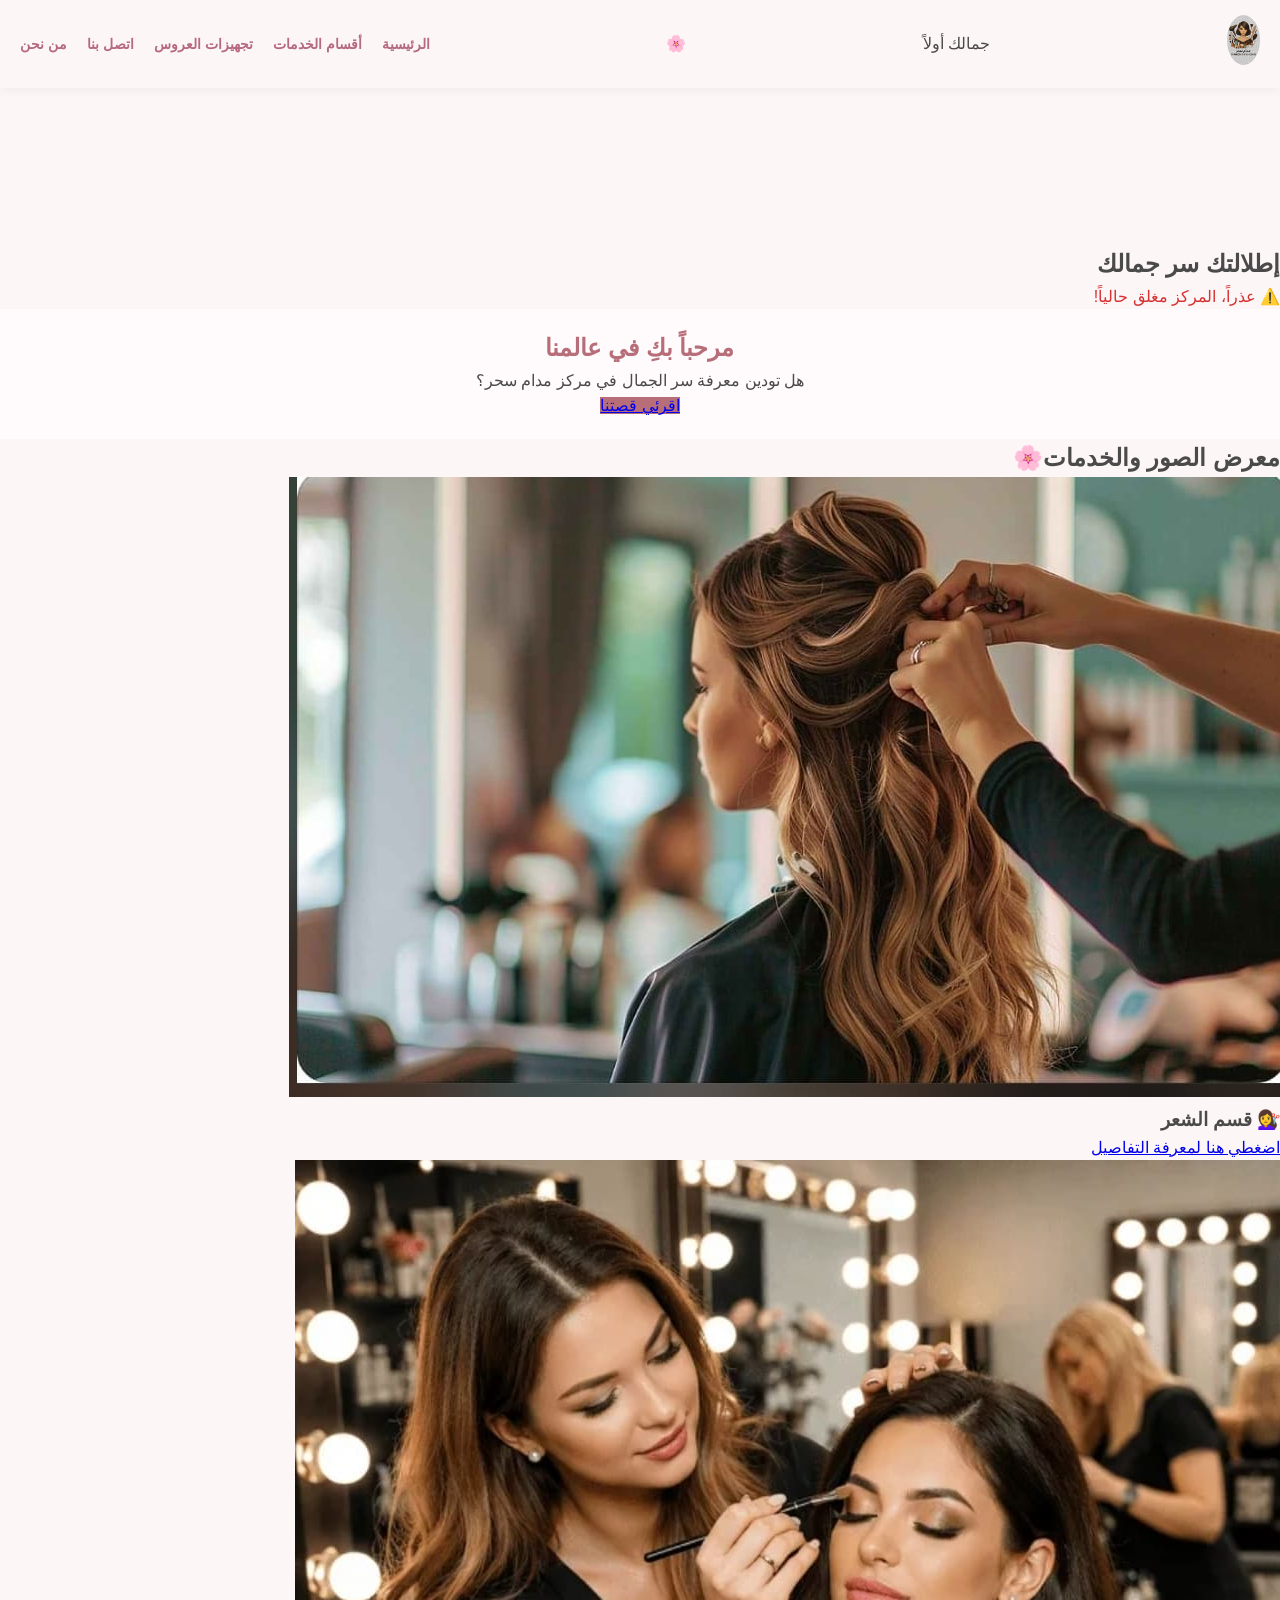
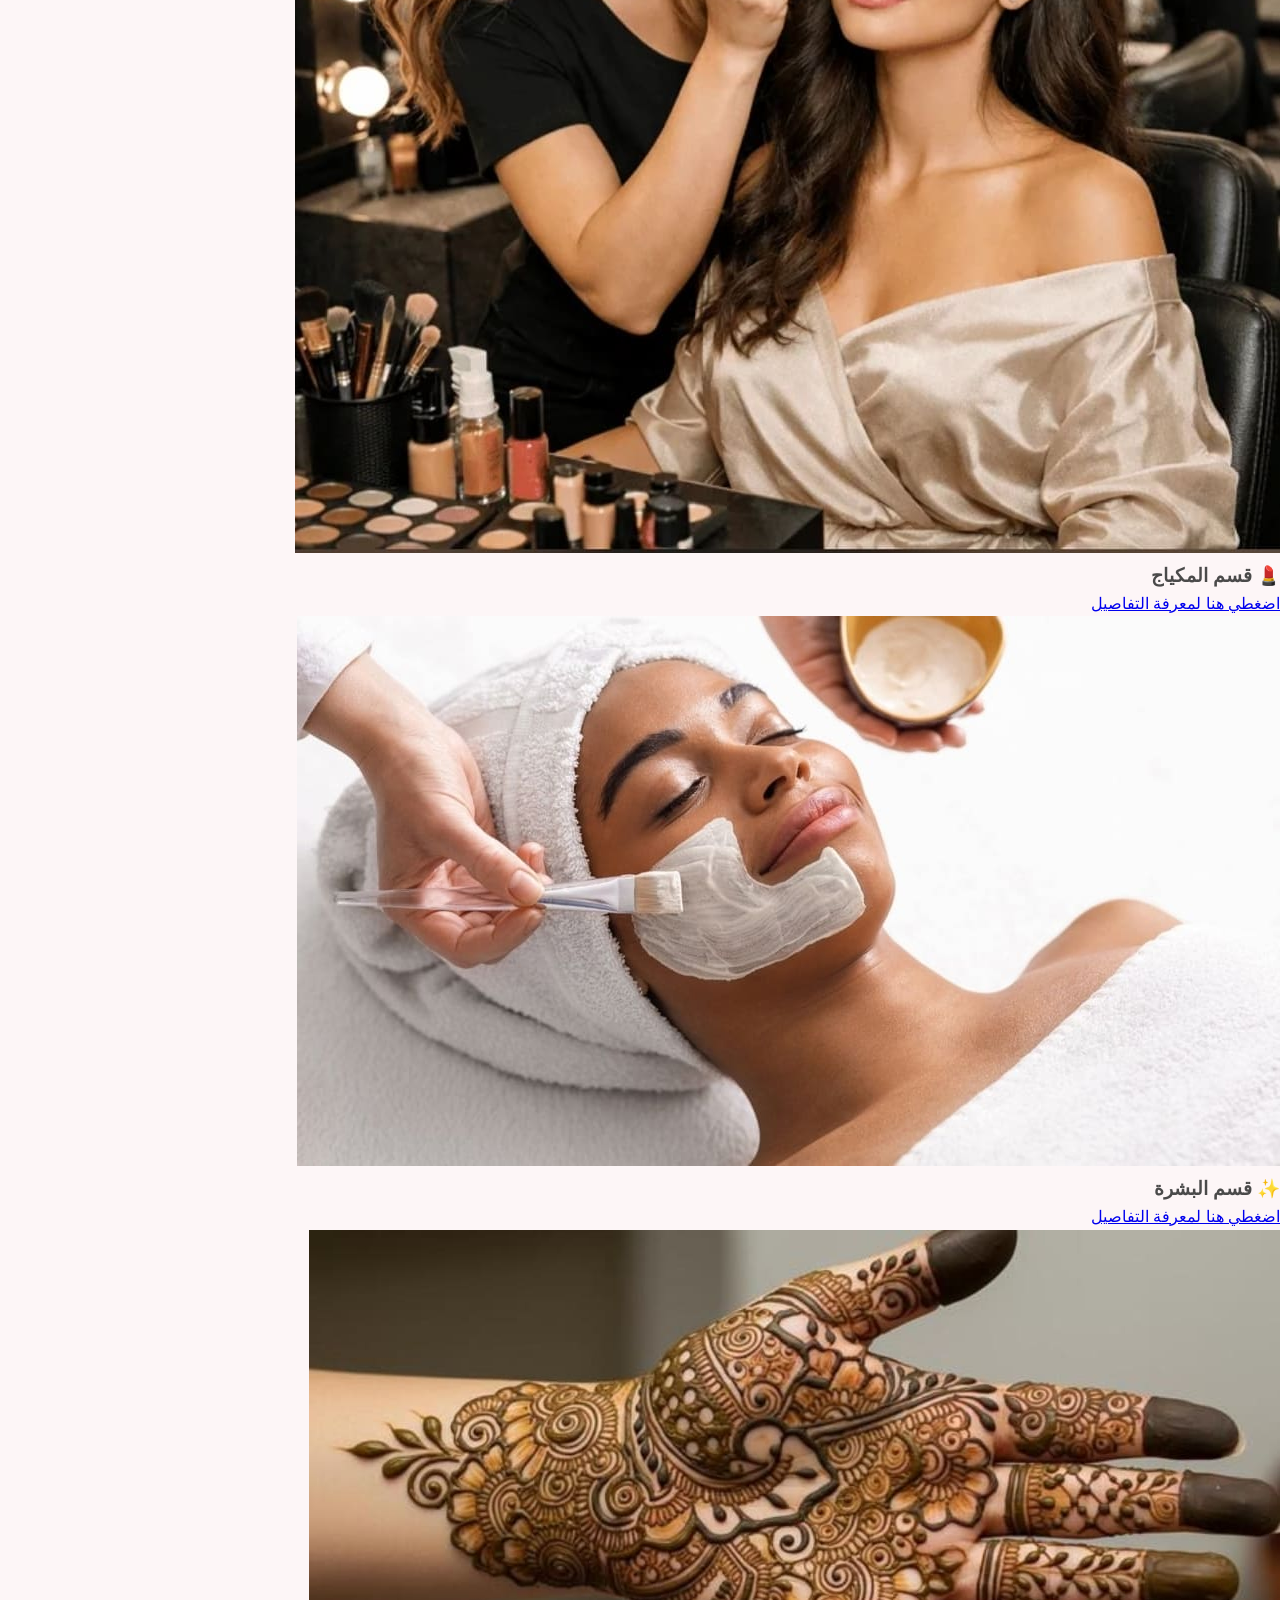
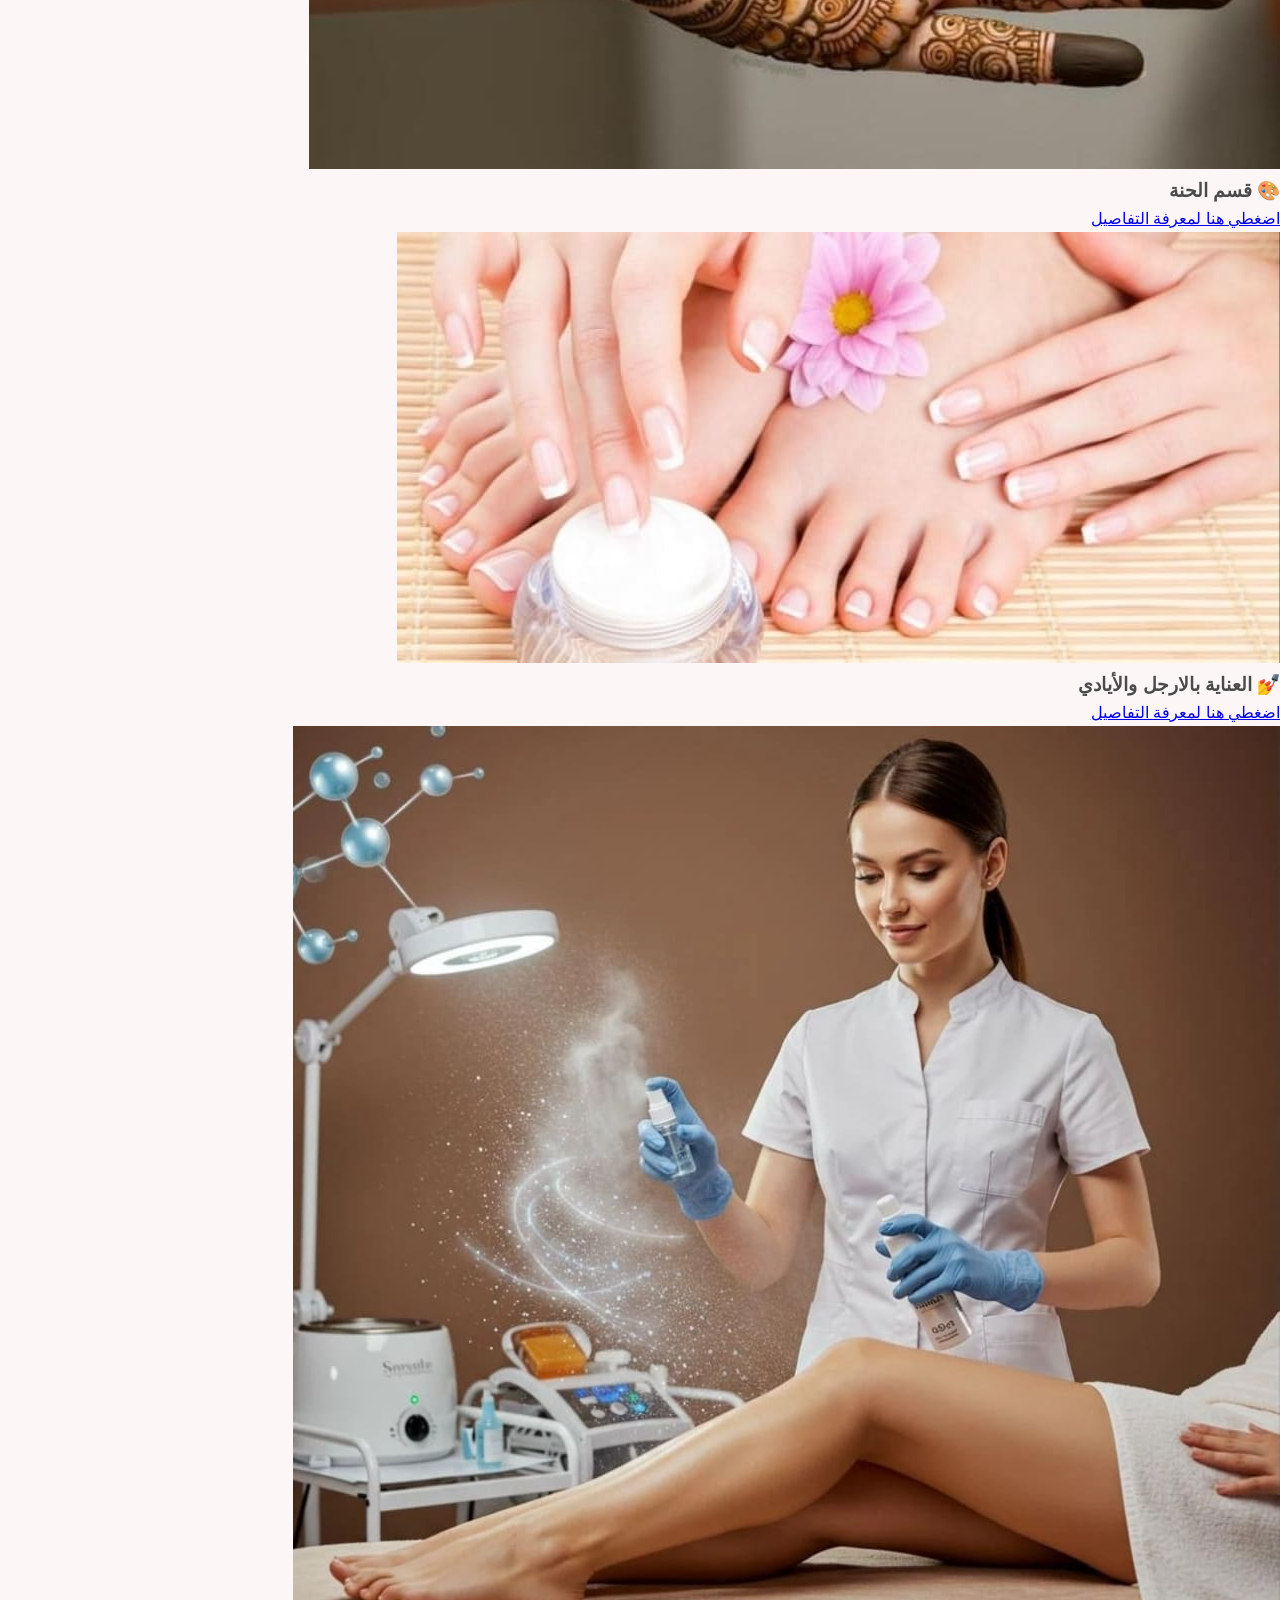
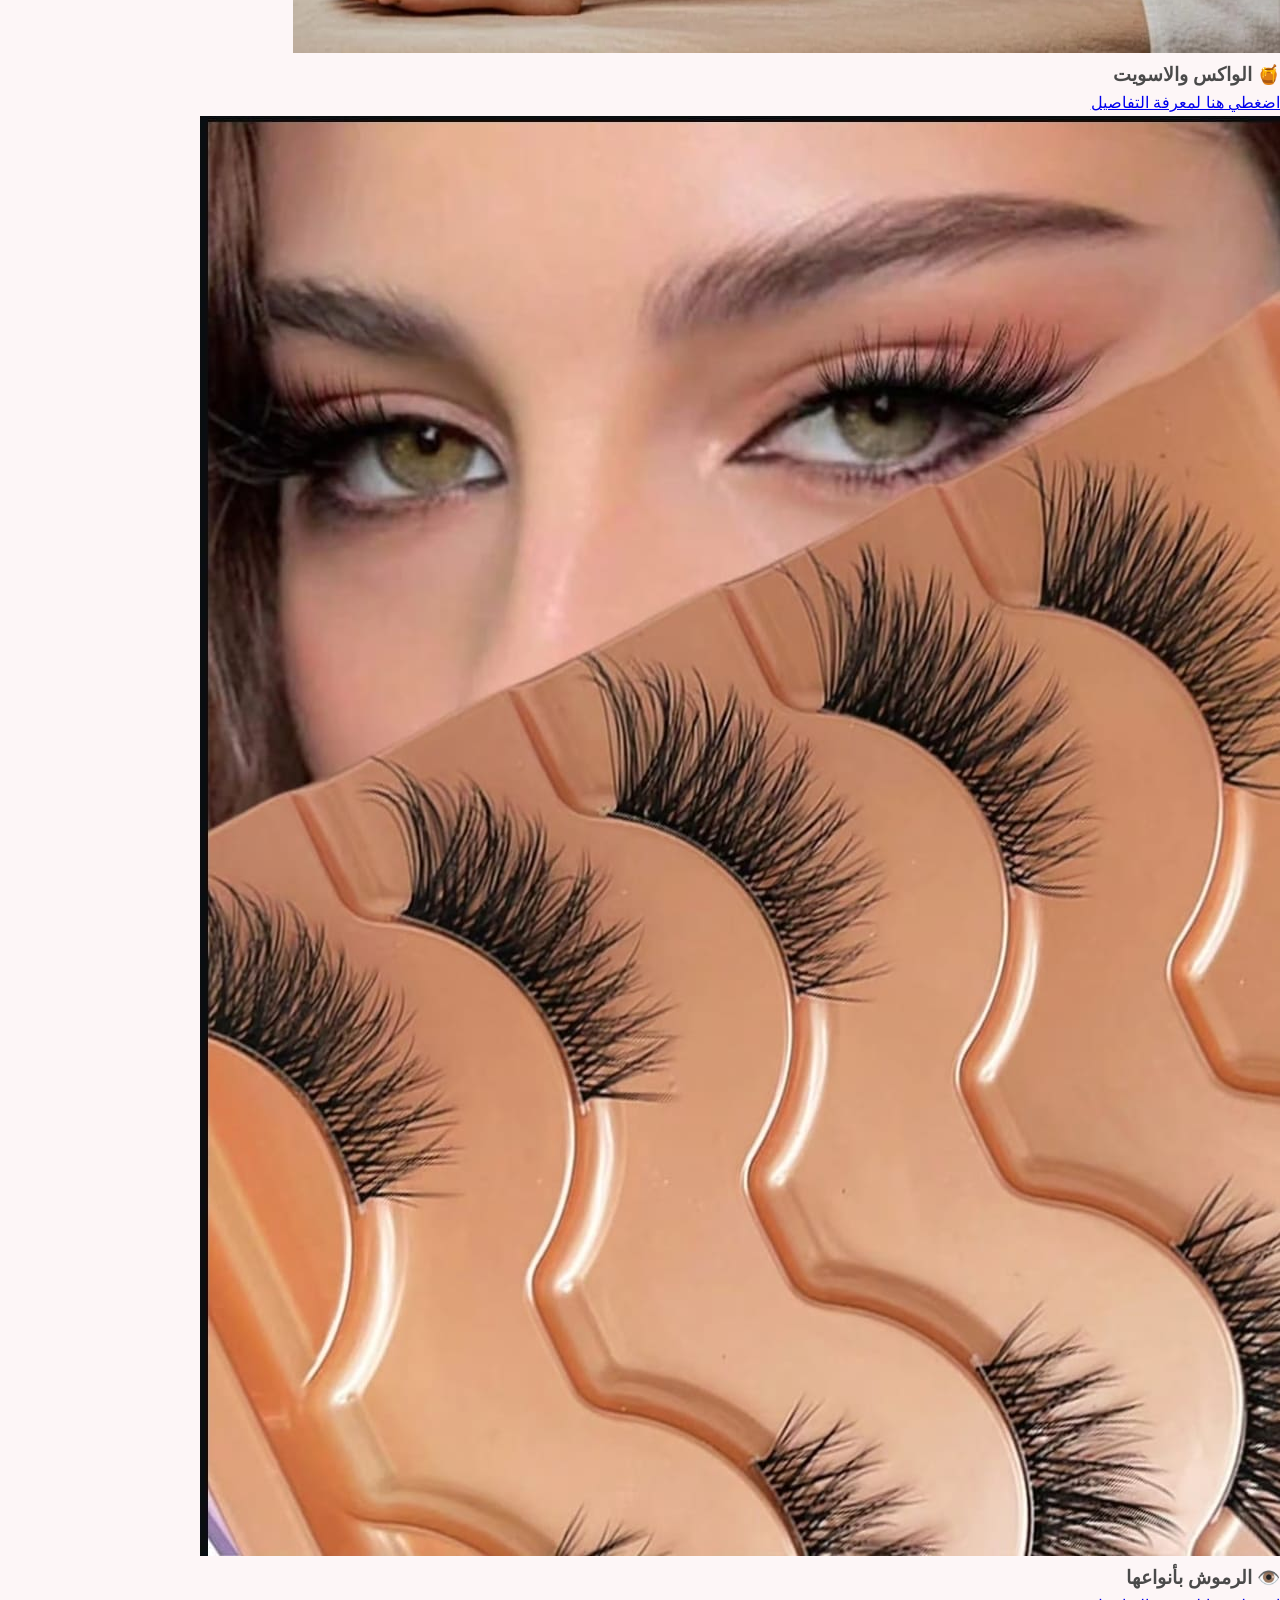
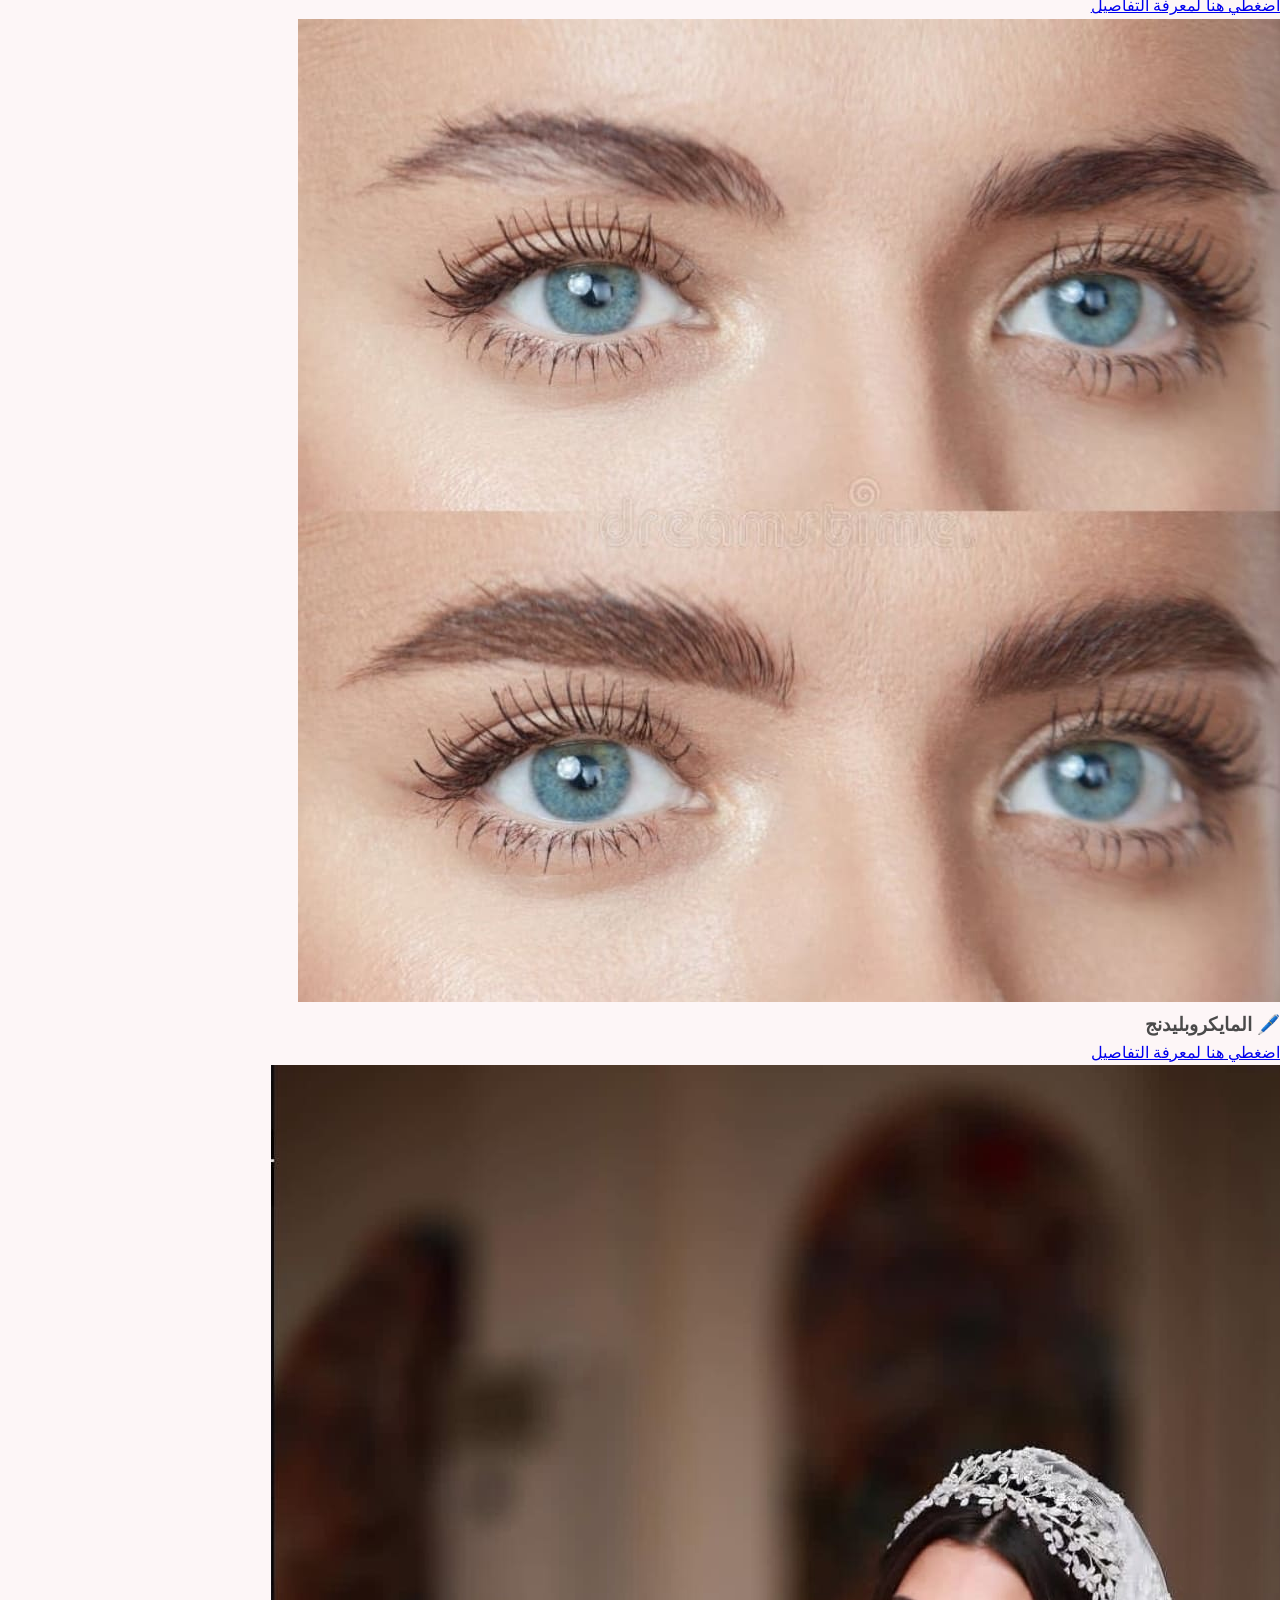
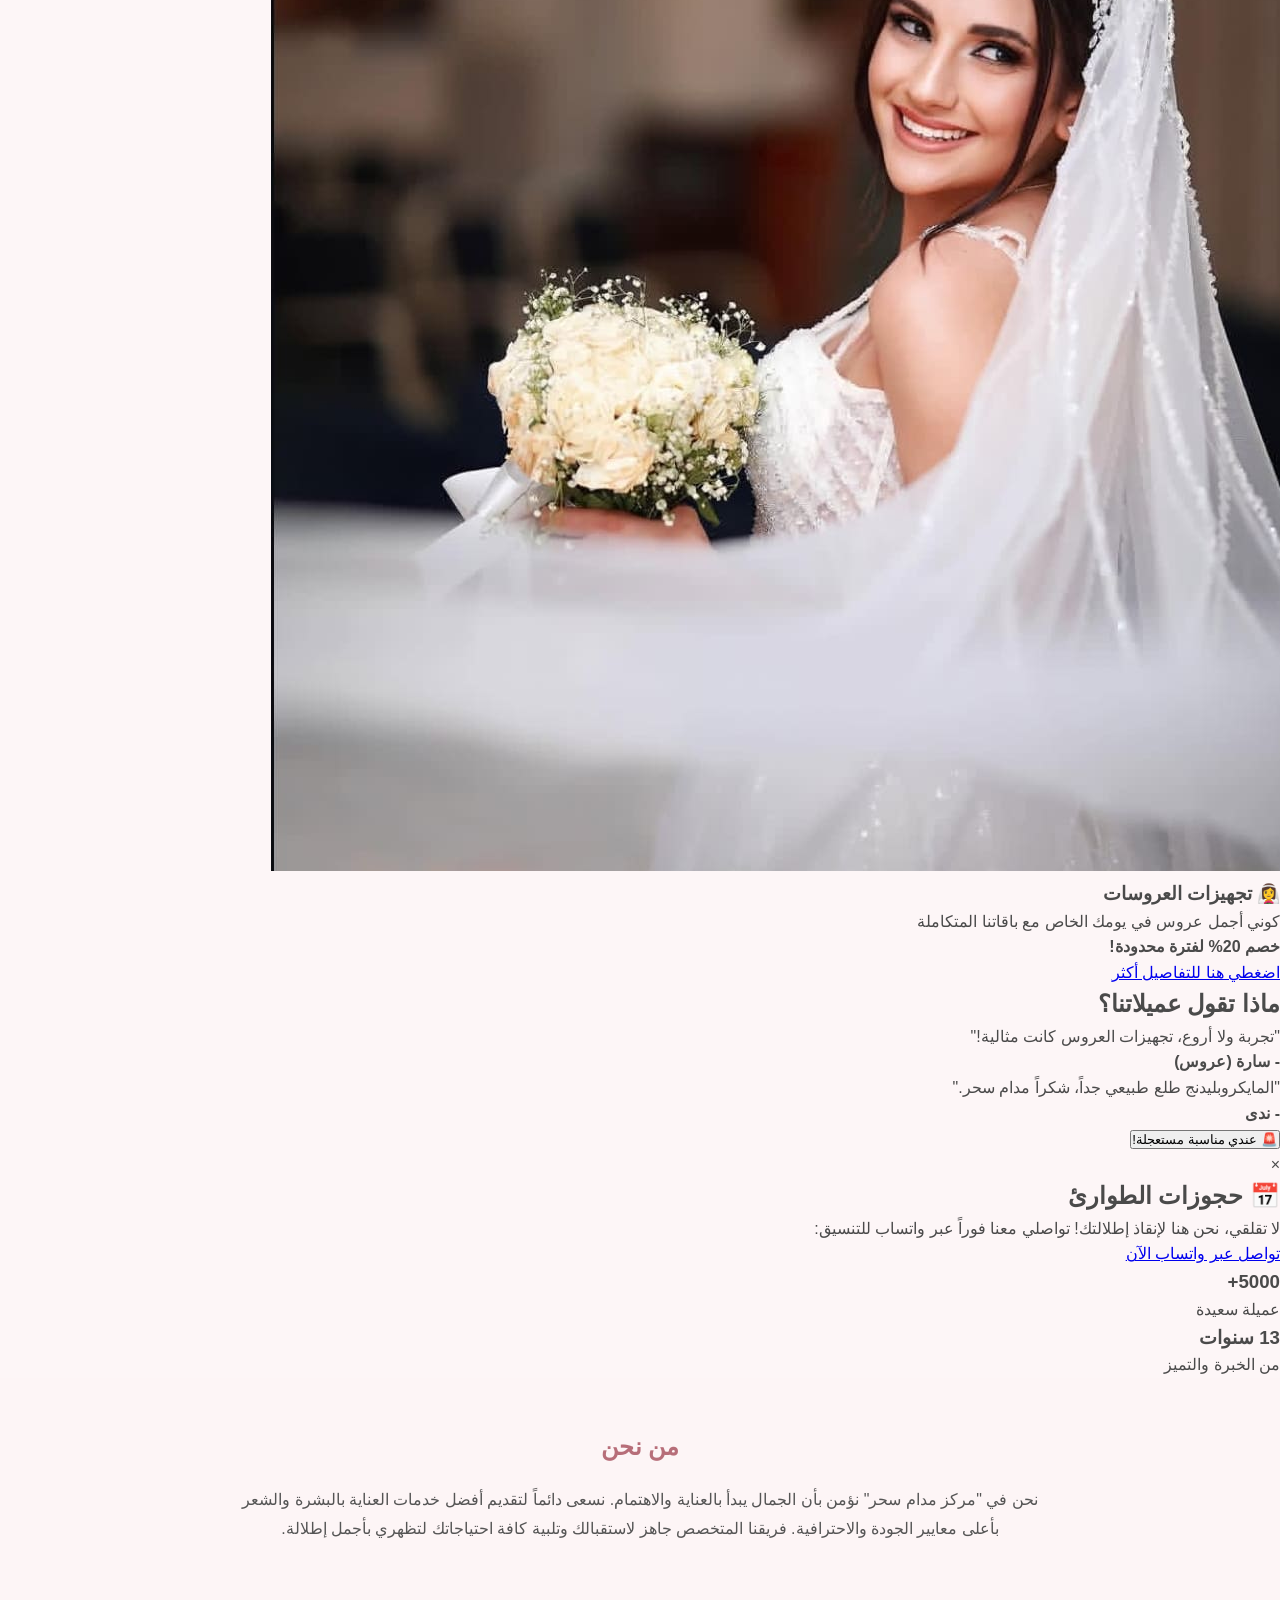
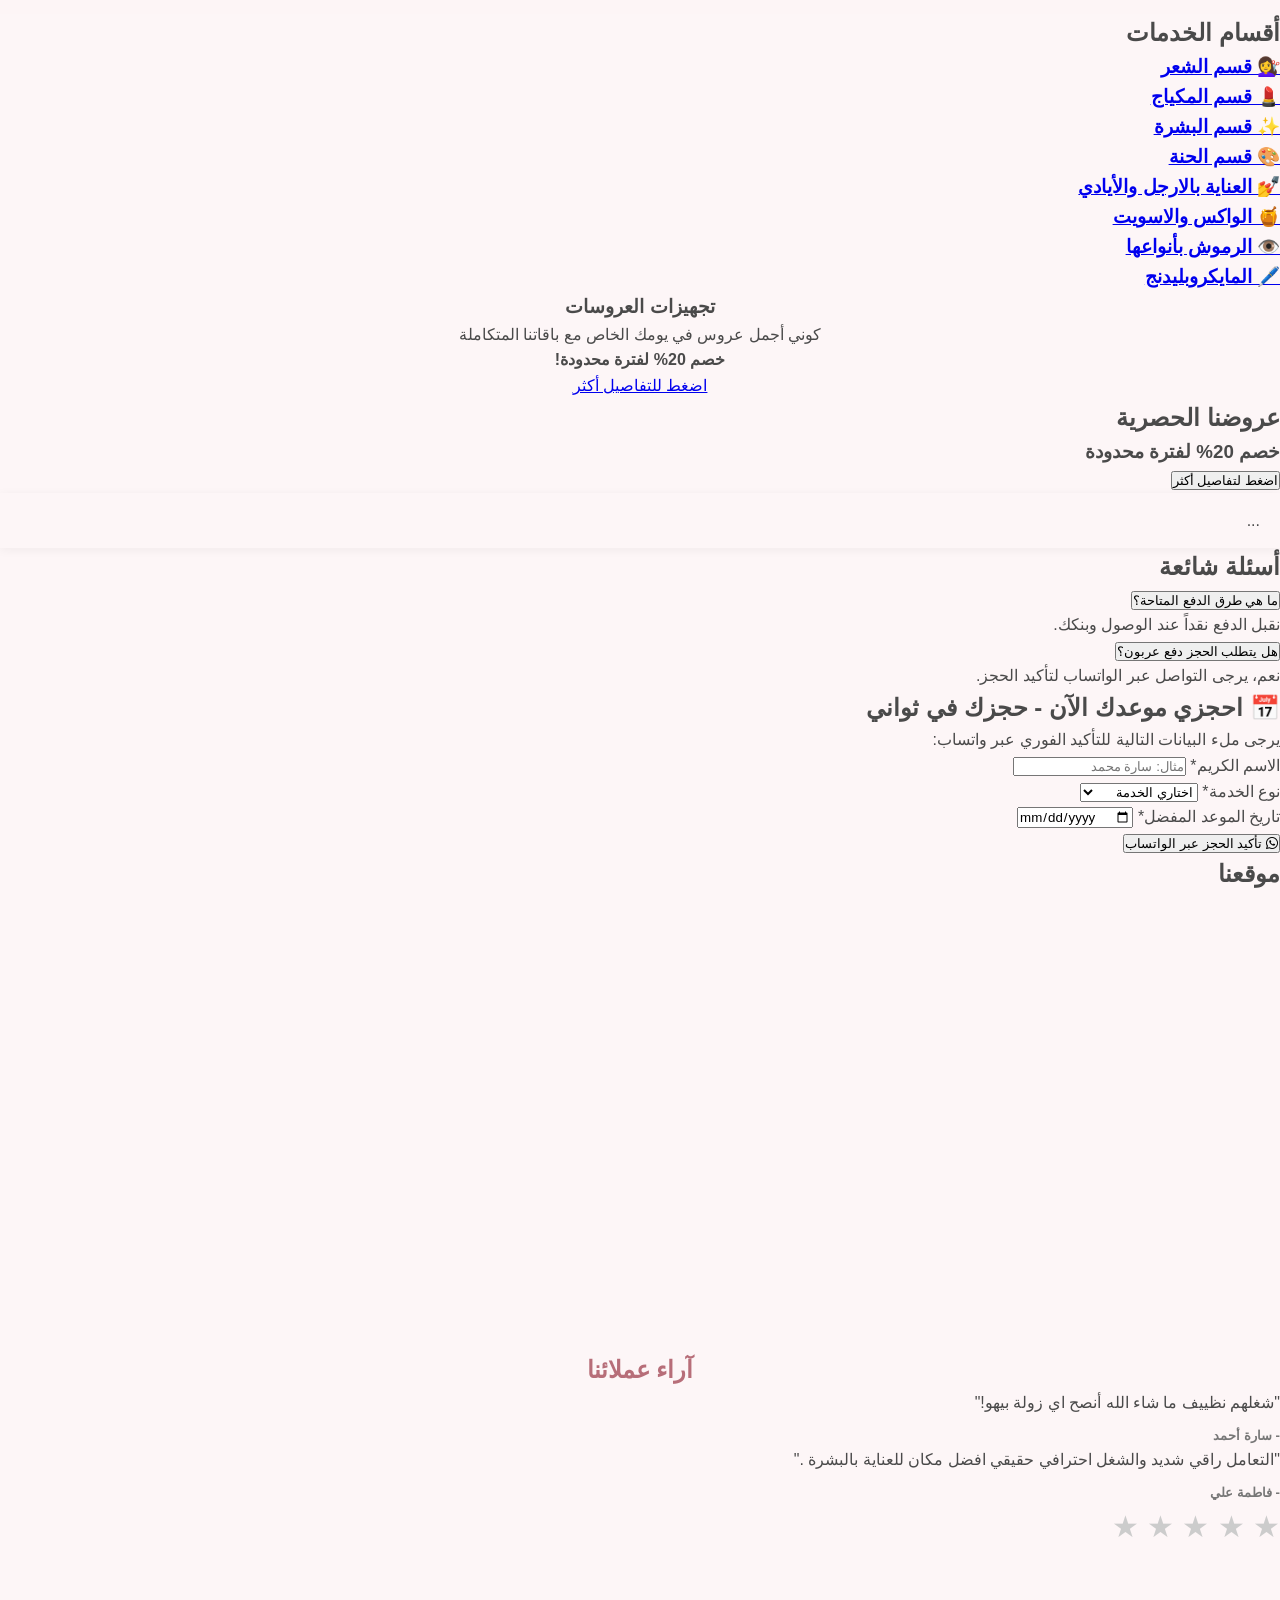
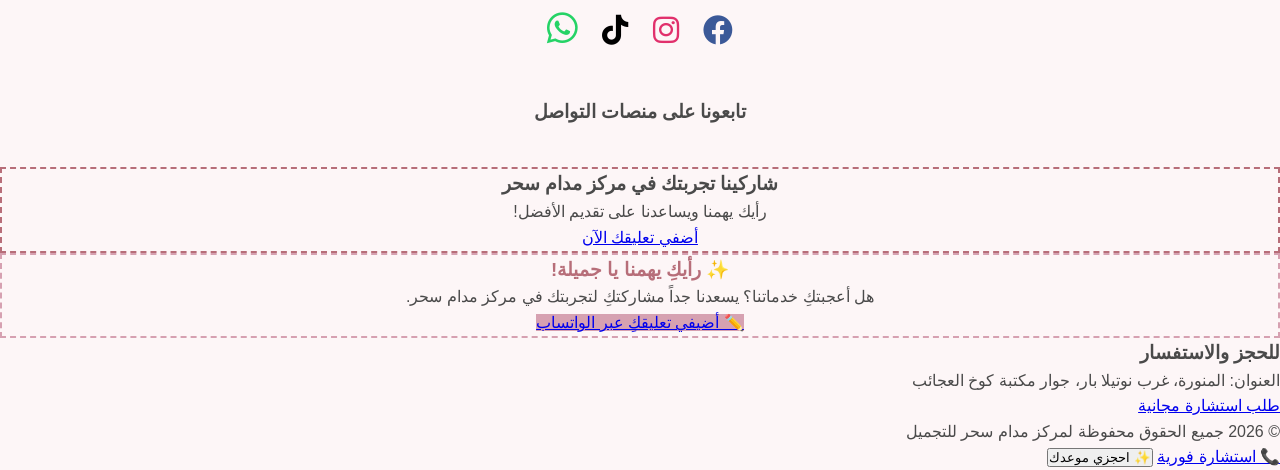
==== commit 04499a21: "Update print statement from 'Hello' to 'Goodbye'" ====
--- a/index.html
+++ b/index.html
@@ -33,7 +33,8 @@
     <div class="logo">
         <a href="index.html"><img src="images/logo.jpeg" alt="Logo"></a>
     </div>
-        <div class="header-icon">🌸</div>
+        <span class="brand-text">جمالك أولاً</span>
+     <div class="header-icon">🌸</div>
     <div class="menu-toggle" onclick="toggleMenu()">
         <span class="bar"></span>
         <span class="bar"></span>
--- a/style.css
+++ b/style.css
@@ -923,3 +923,35 @@
     align-items: center;
 }
 }
+body {
+    background: linear-gradient(-45deg, #fdf6f7, #fde3e8, #fbf0f2, #fff);
+    background-size: 400% 400%;
+    animation: gradient 15s ease infinite;
+}
+
+@keyframes gradient {
+    0% { background-position: 0% 50%; }
+    50% { background-position: 100% 50%; }
+    100% { background-position: 0% 50%; }
+}.card:hover {
+    box-shadow: 0 0 20px rgba(181, 106, 128, 0.4);
+    transition: 0.4s;
+}.floating {
+    animation: float 3s ease-in-out infinite;
+}
+@keyframes float {
+    0% { transform: translateY(0px); }
+    50% { transform: translateY(-10px); }
+    100% { transform: translateY(0px); }
+}.brand-text {
+    font-size: 14px;
+    color: #b56a80; /* لونك المعتمد */
+    font-weight: bold;
+    margin-left: 10px;
+    letter-spacing: 1px;
+}
+
+.header-center {
+    display: flex;
+    align-items: center;
+}
--- a/style.css
+++ b/style.css
@@ -923,3 +923,35 @@
     align-items: center;
 }
 }
+body {
+    background: linear-gradient(-45deg, #fdf6f7, #fde3e8, #fbf0f2, #fff);
+    background-size: 400% 400%;
+    animation: gradient 15s ease infinite;
+}
+
+@keyframes gradient {
+    0% { background-position: 0% 50%; }
+    50% { background-position: 100% 50%; }
+    100% { background-position: 0% 50%; }
+}.card:hover {
+    box-shadow: 0 0 20px rgba(181, 106, 128, 0.4);
+    transition: 0.4s;
+}.floating {
+    animation: float 3s ease-in-out infinite;
+}
+@keyframes float {
+    0% { transform: translateY(0px); }
+    50% { transform: translateY(-10px); }
+    100% { transform: translateY(0px); }
+}.brand-text {
+    font-size: 14px;
+    color: #b56a80; /* لونك المعتمد */
+    font-weight: bold;
+    margin-left: 10px;
+    letter-spacing: 1px;
+}
+
+.header-center {
+    display: flex;
+    align-items: center;
+}
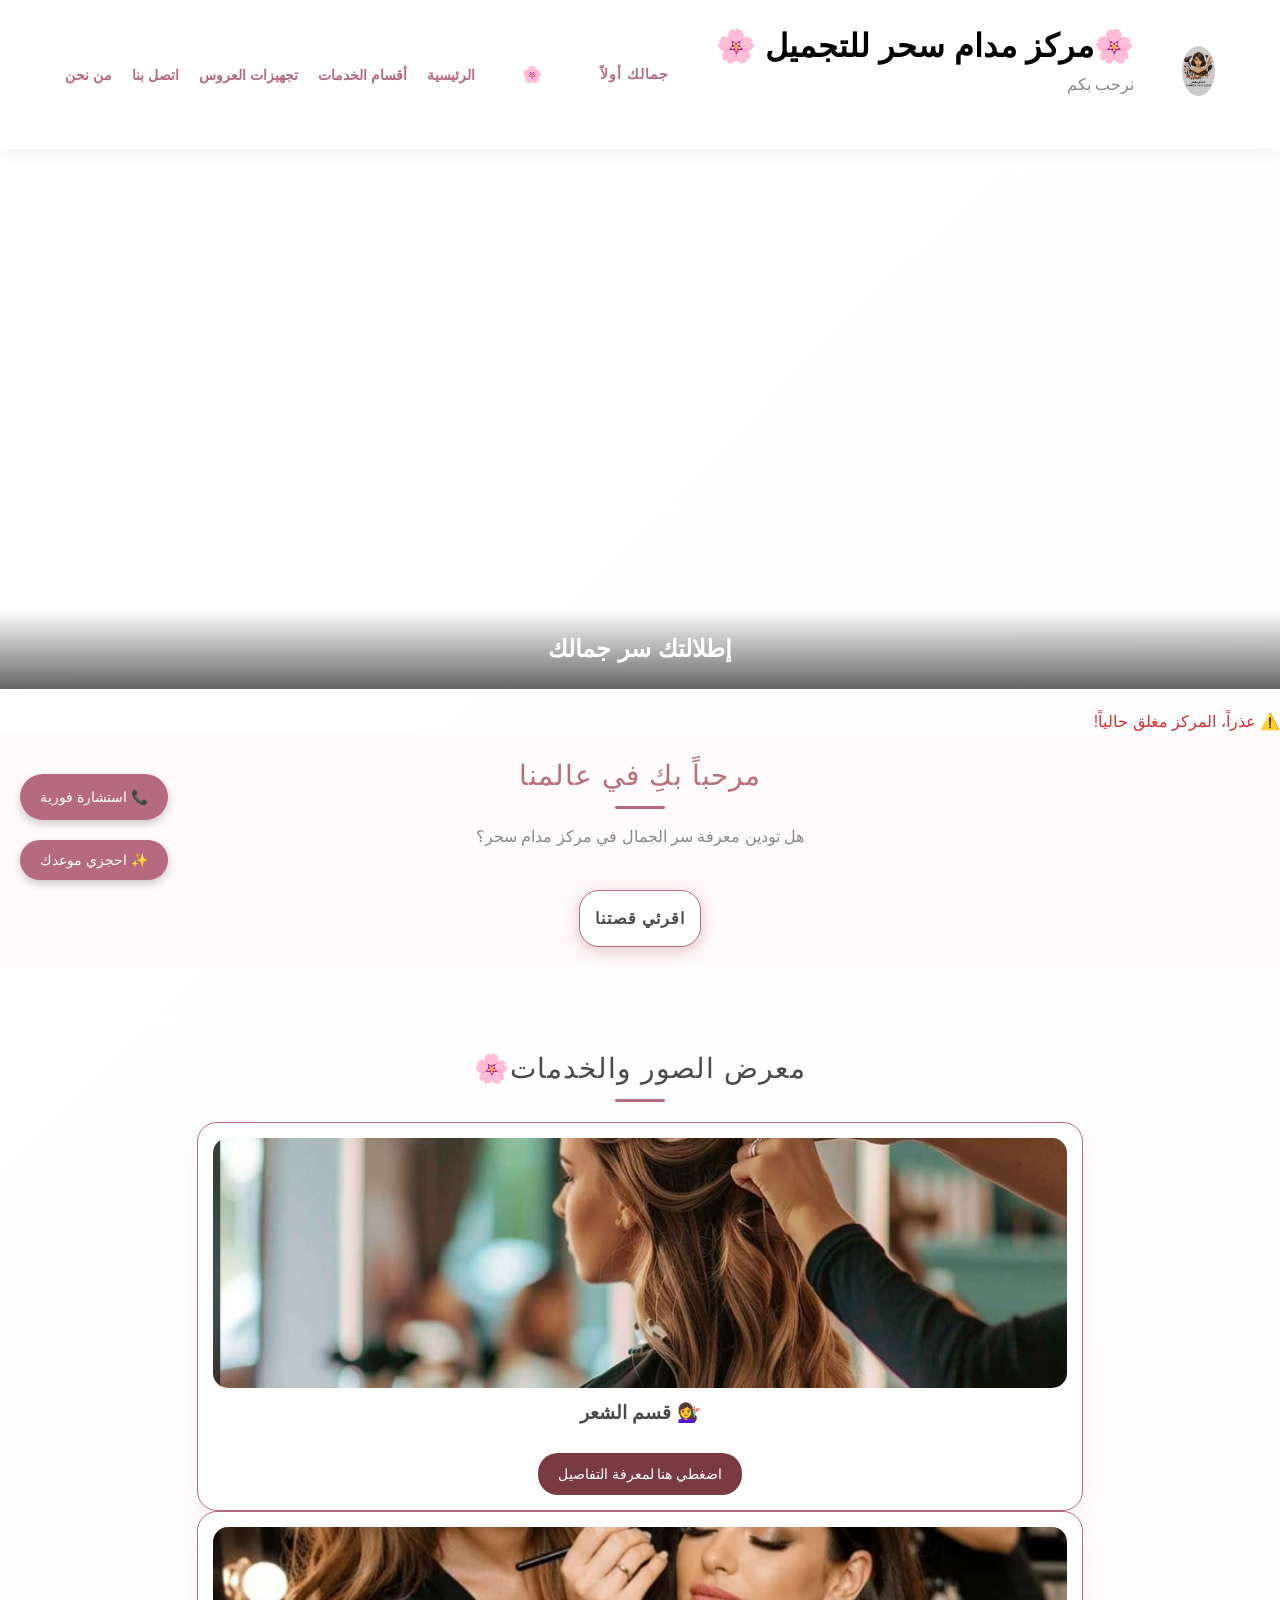
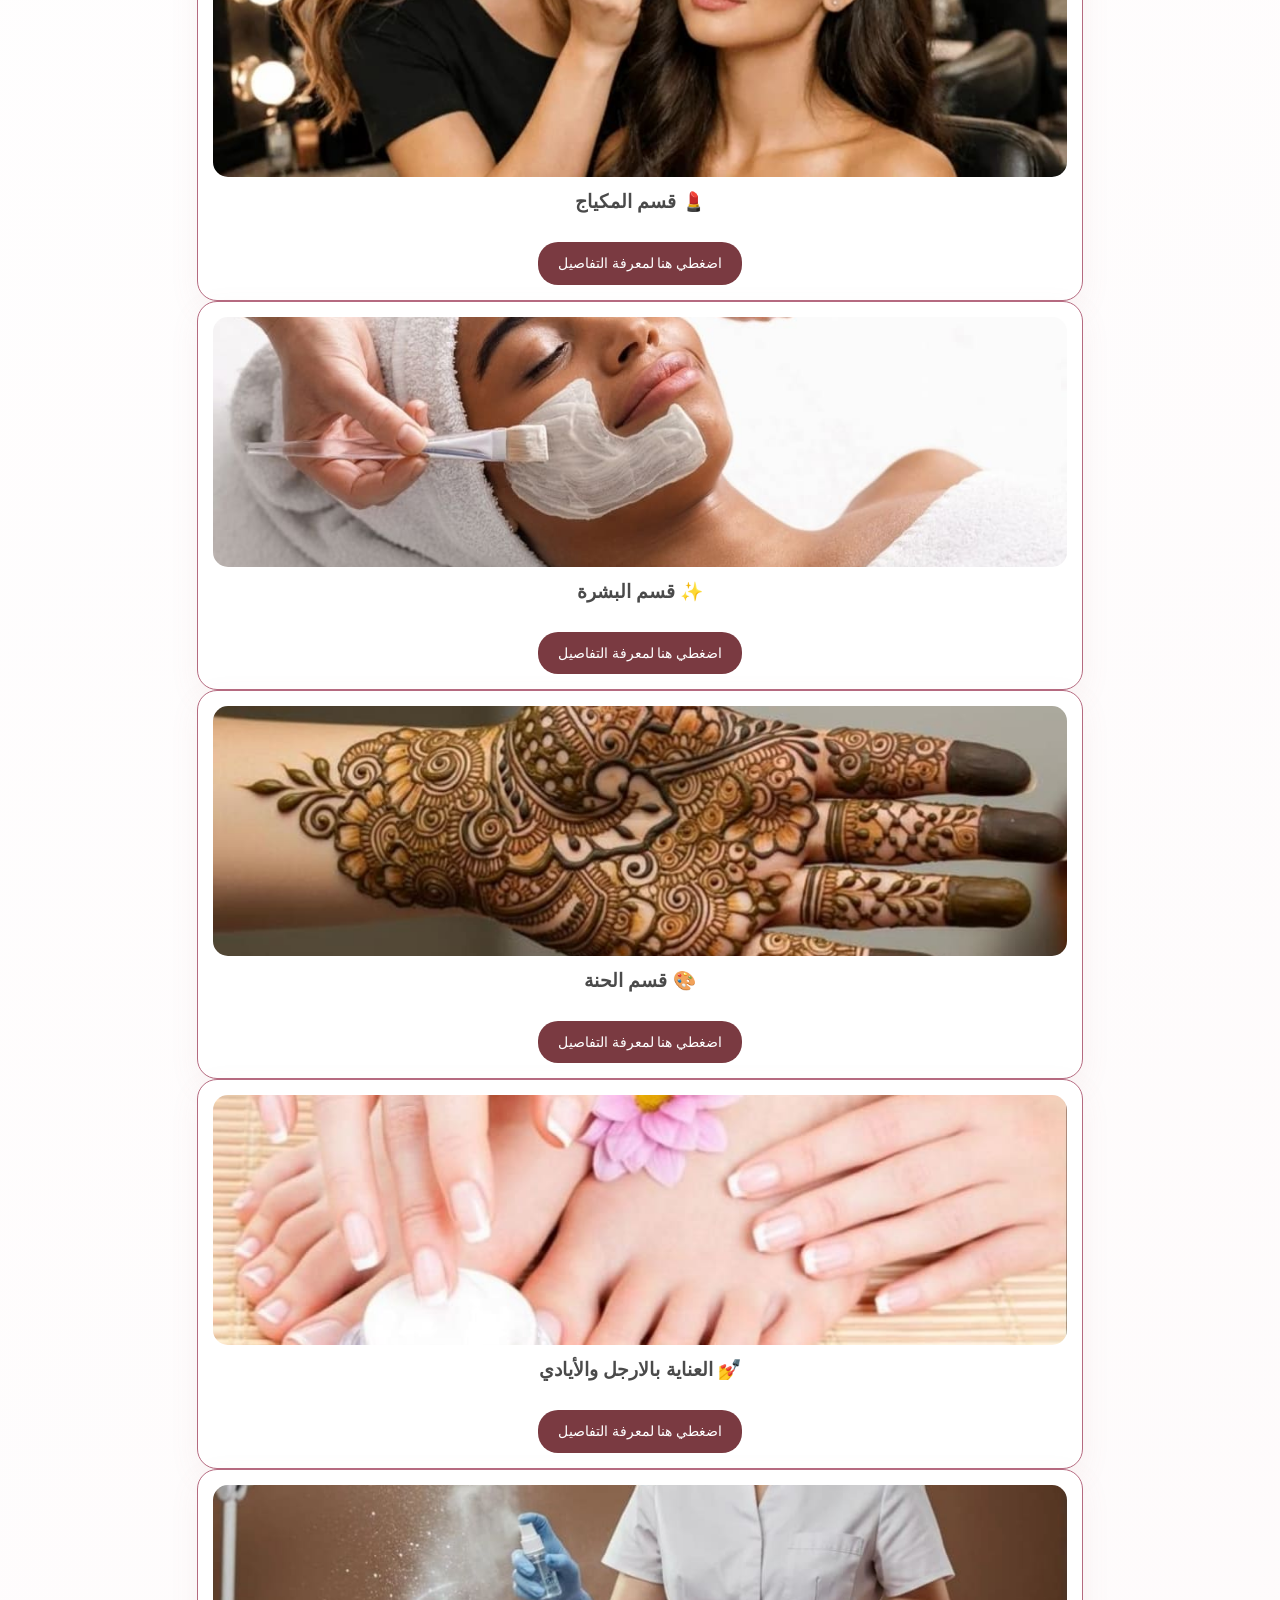
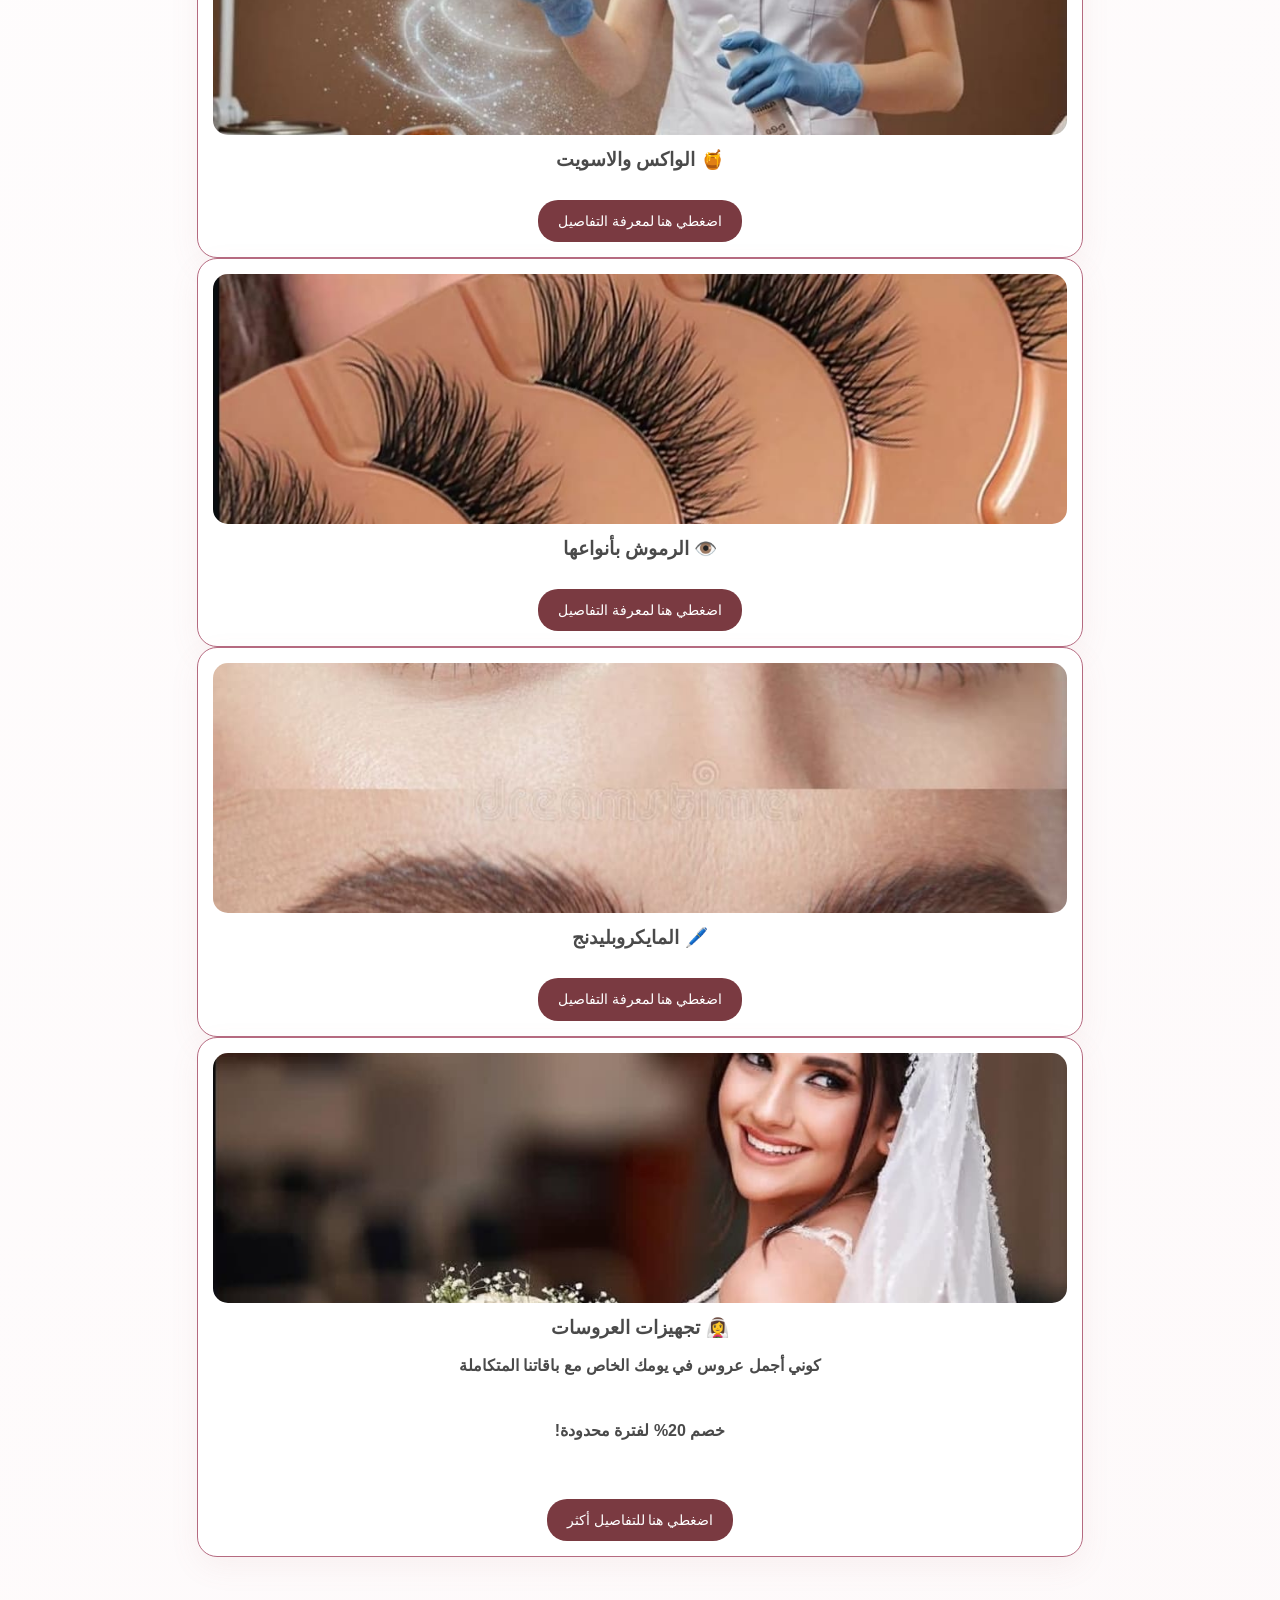
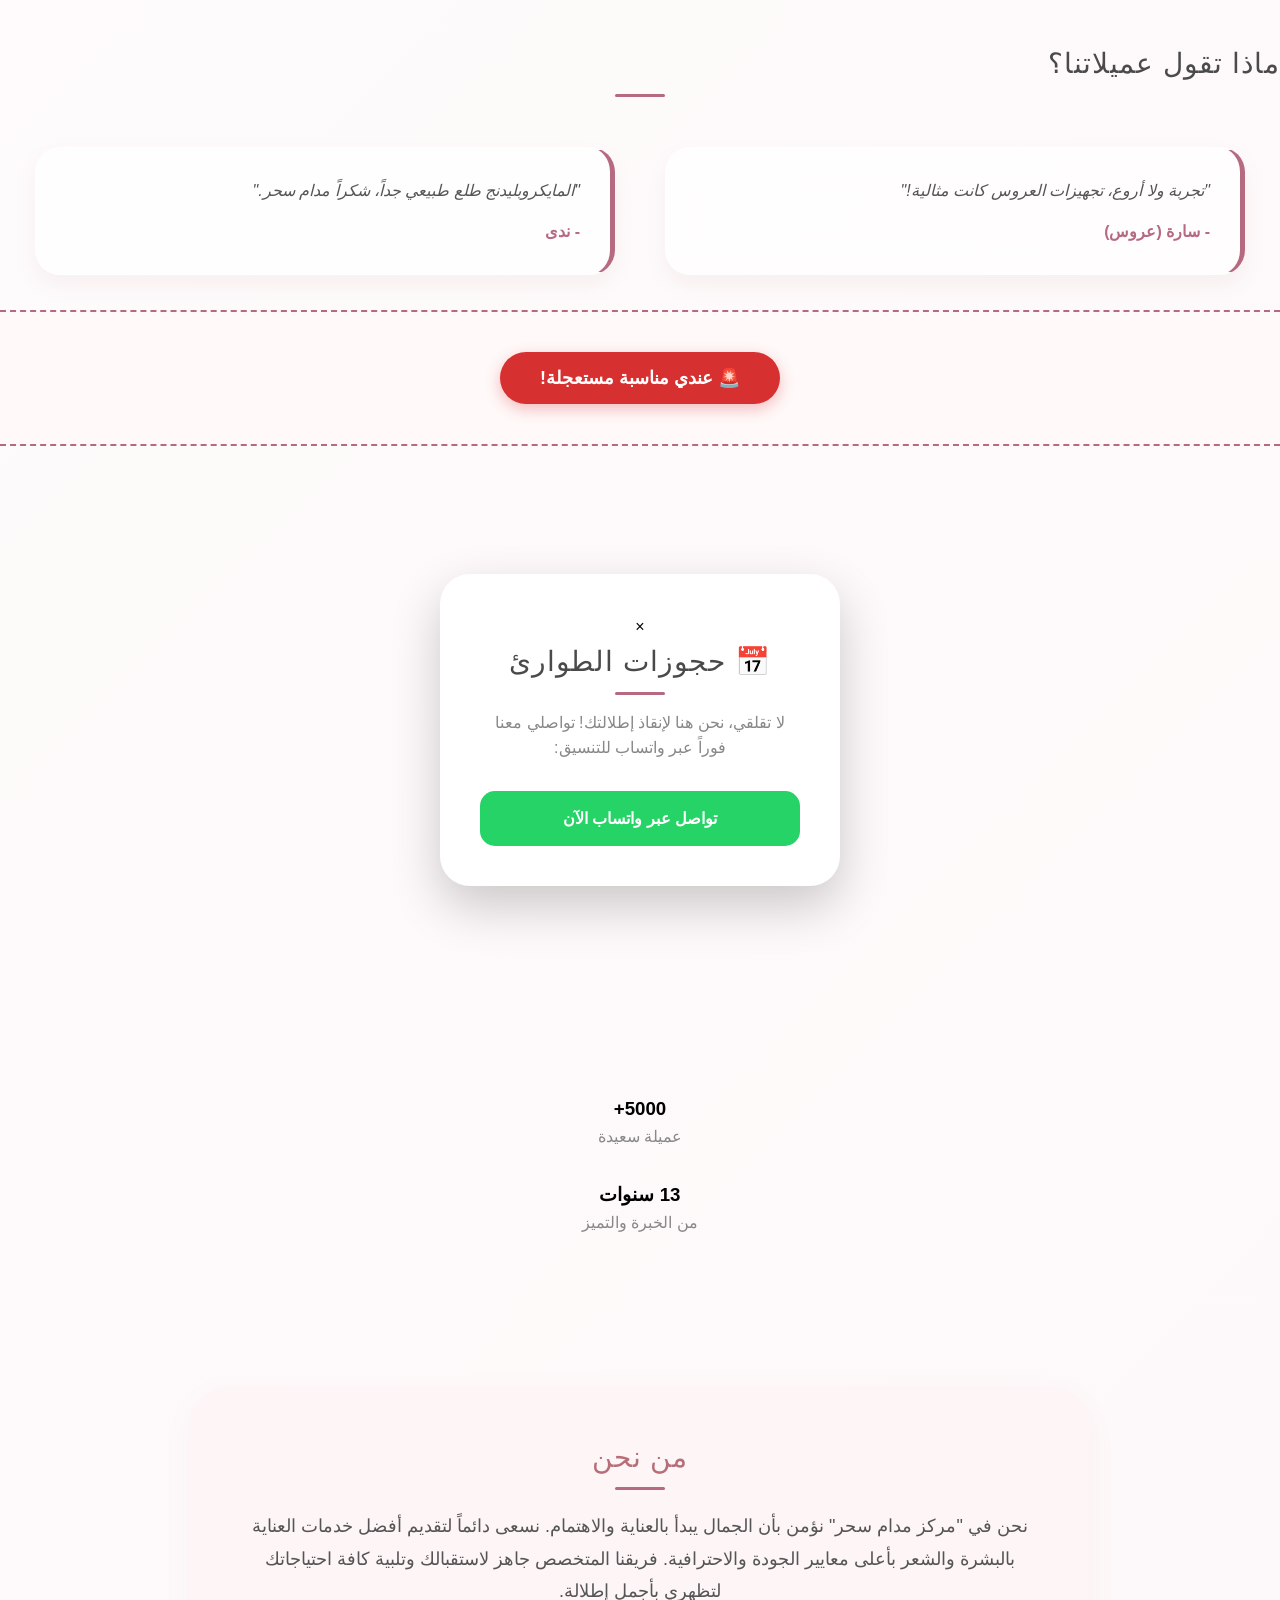
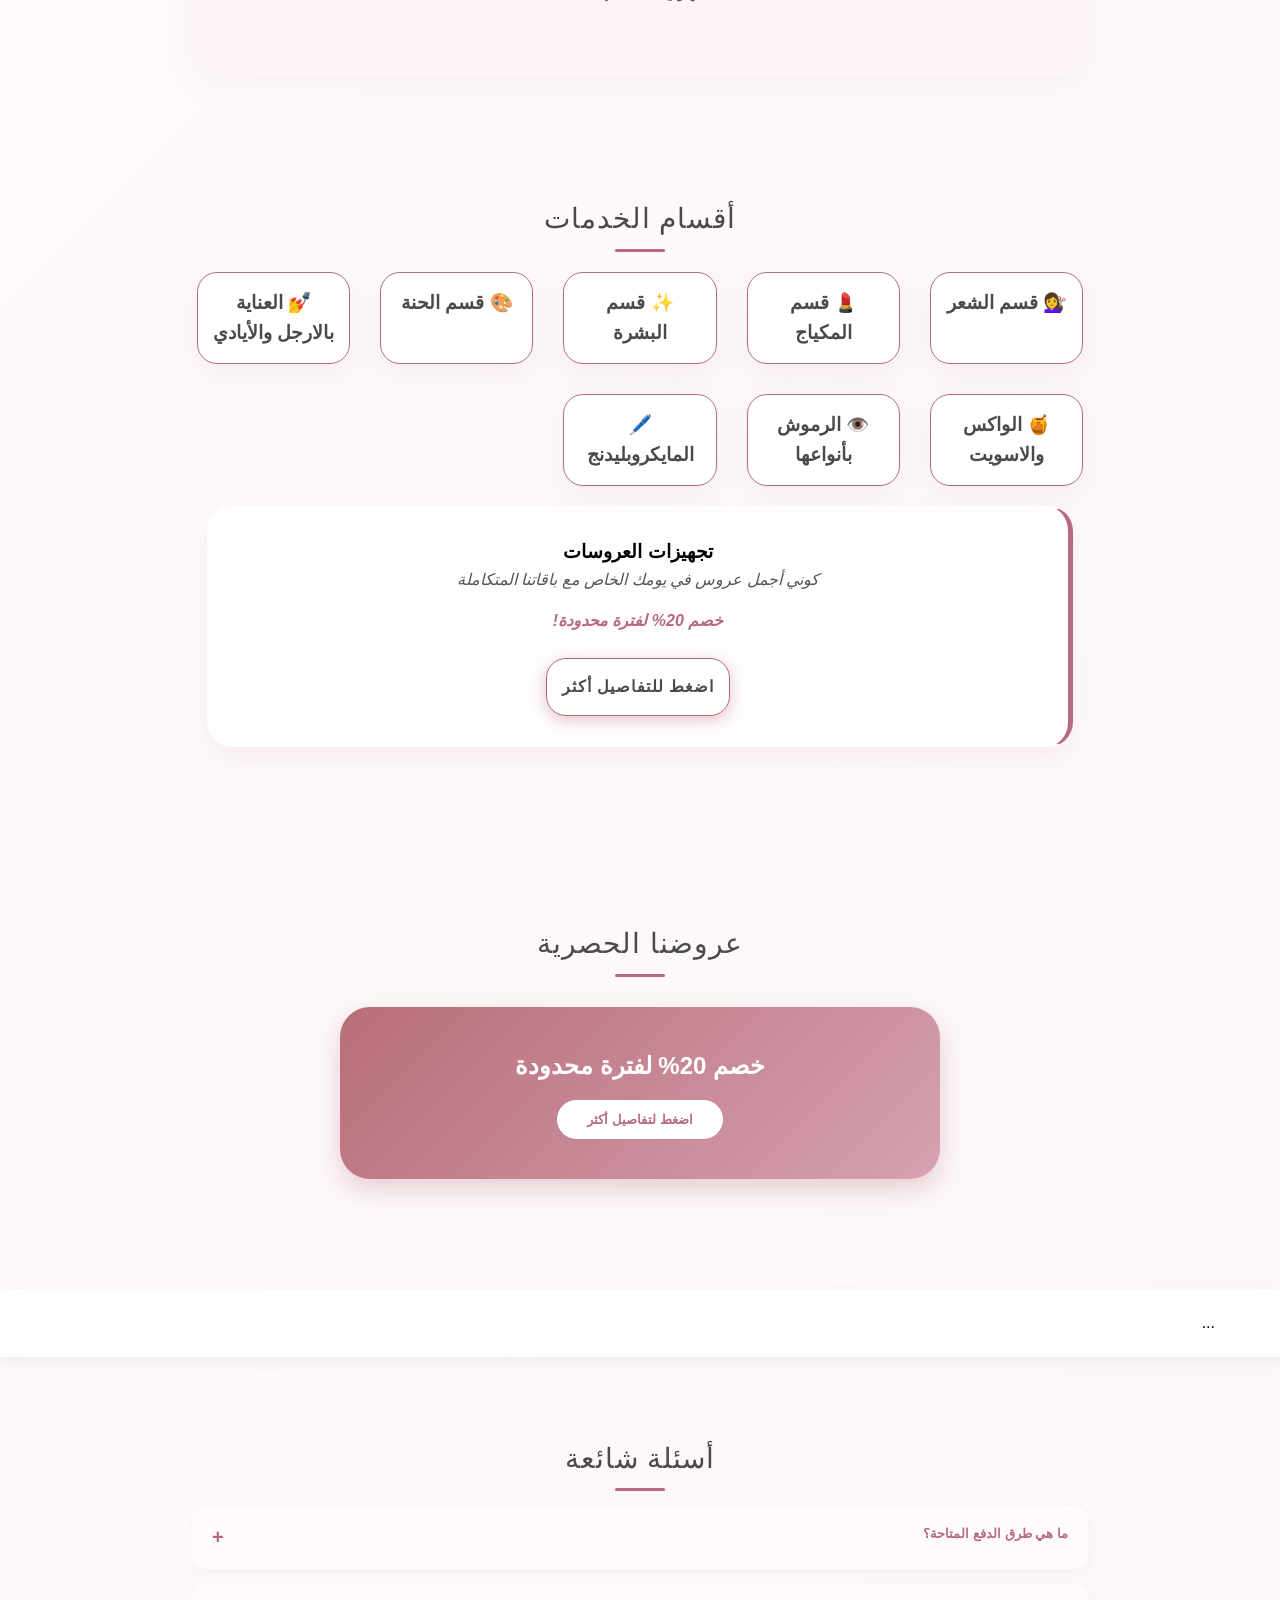
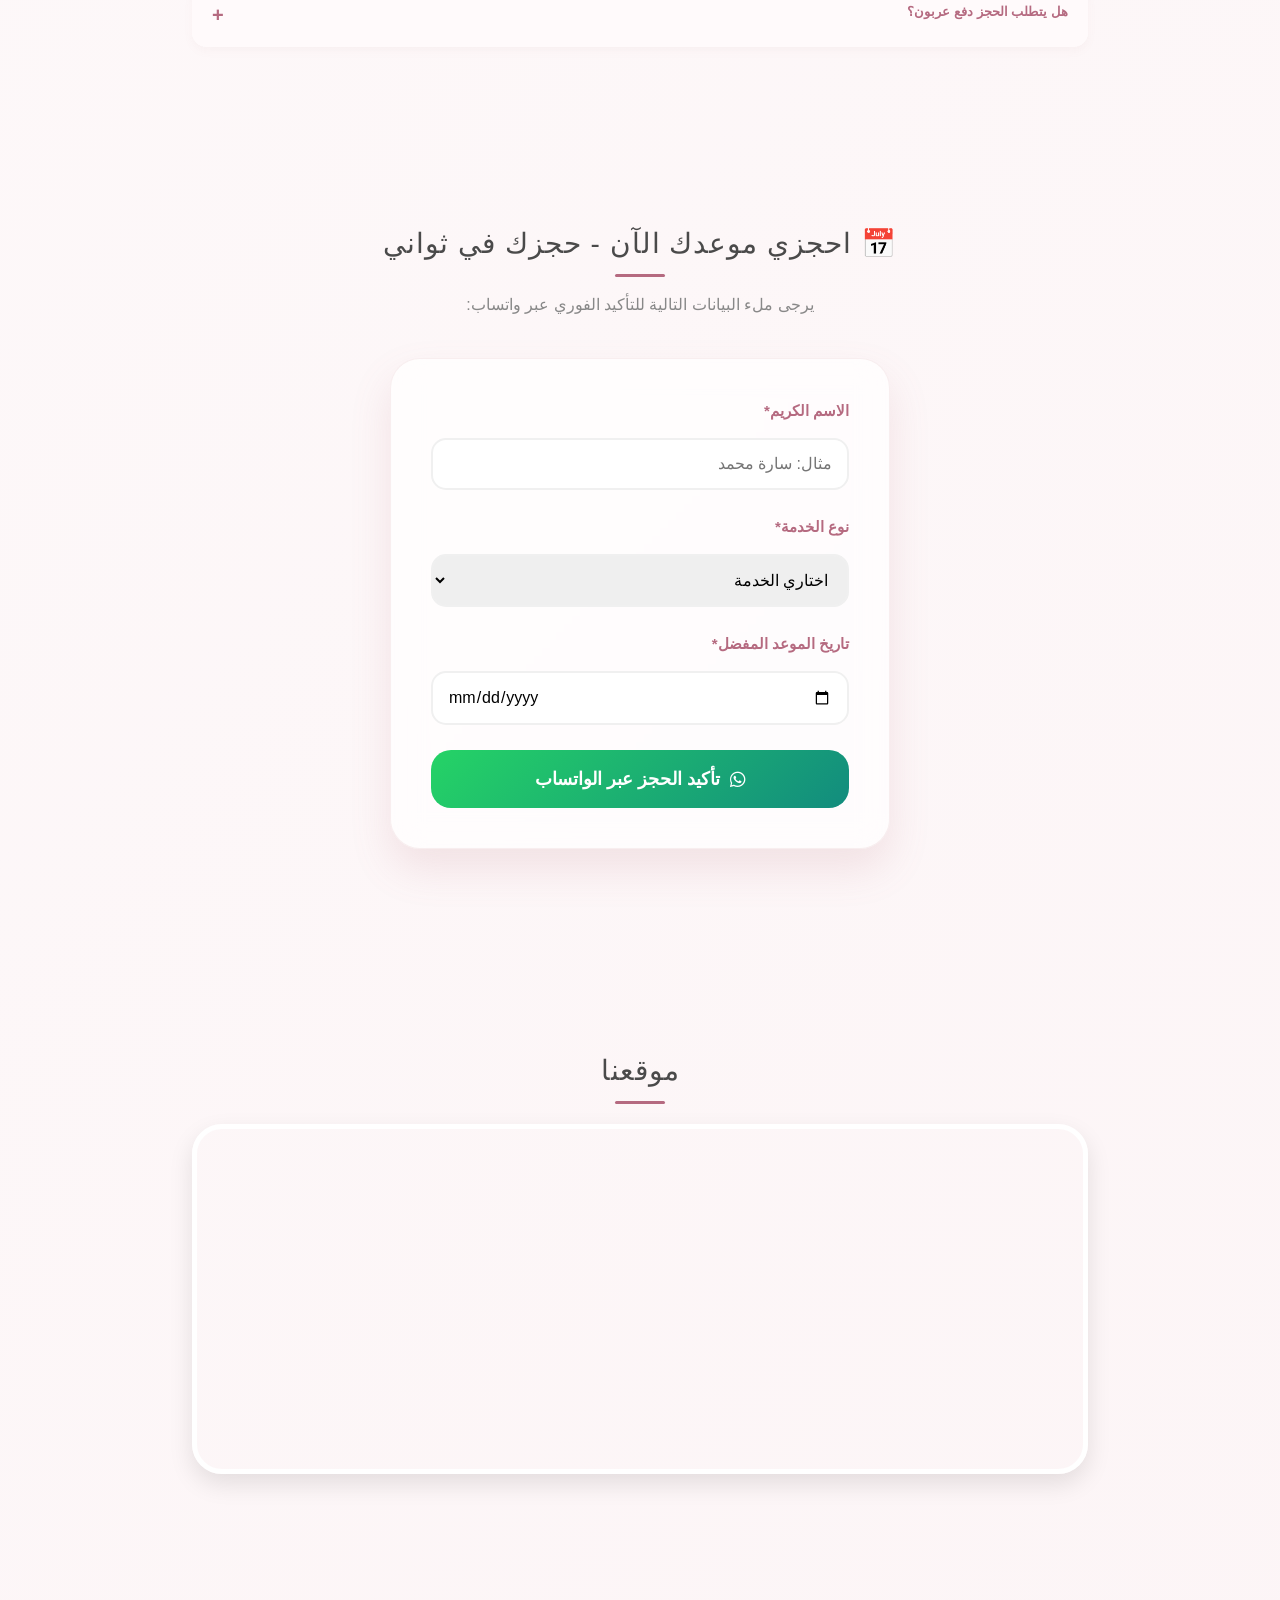
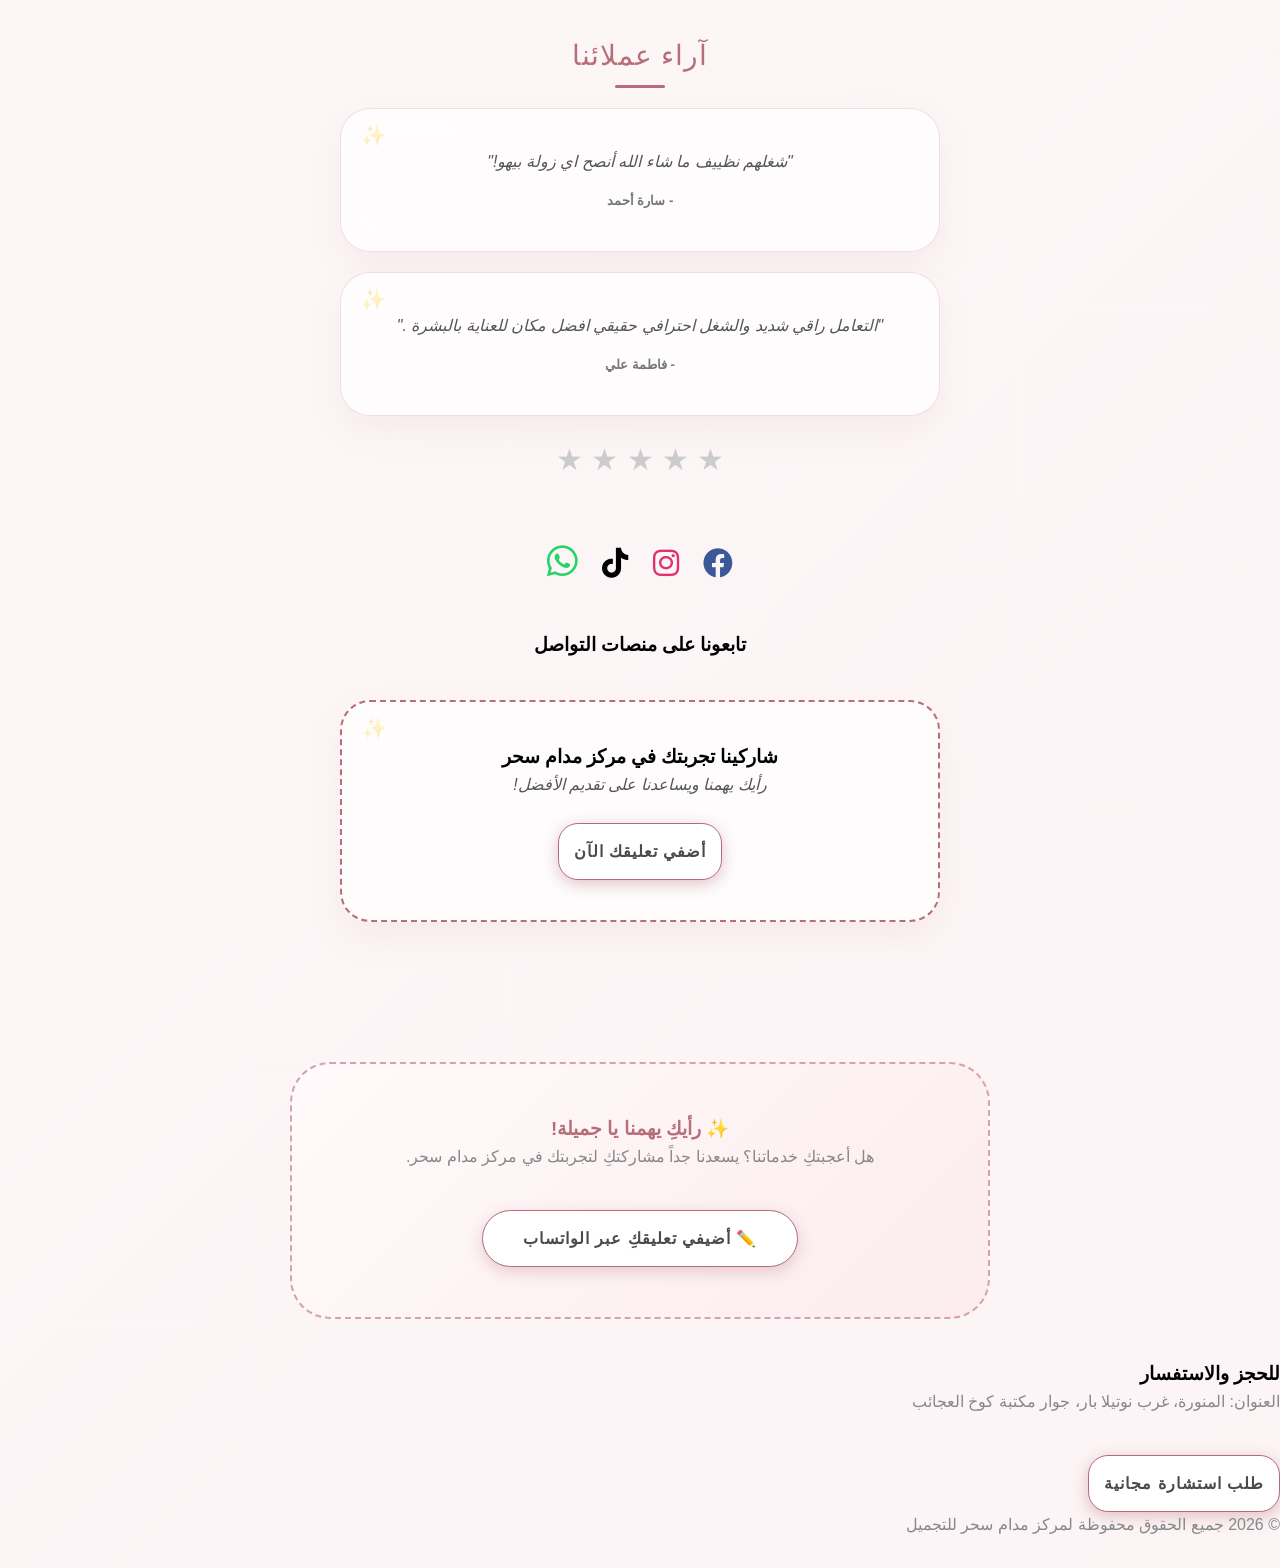
==== commit 704ade49: "Change greeting from 'Hello World' to 'Goodbye World'" ====
--- a/index.html
+++ b/index.html
@@ -33,7 +33,11 @@
     <div class="logo">
         <a href="index.html"><img src="images/logo.jpeg" alt="Logo"></a>
     </div>
-        <span class="brand-text">جمالك أولاً</span>
+     <div class="header-text">
+    <h1 class="main-title">🌸مركز مدام سحر للتجميل 🌸</h1>
+    <p class="sub-title">نرحب بكم</p>
+</div>
+     <span class="brand-text">جمالك أولاً</span>
      <div class="header-icon">🌸</div>
     <div class="menu-toggle" onclick="toggleMenu()">
         <span class="bar"></span>
--- a/style.css
+++ b/style.css
@@ -1,12 +1,11 @@
- /* --- 1. أساسيات التصميم والمتغيرات --- */
+/* --- 1. أساسيات التصميم والمتغيرات --- */
 :root {
-    /* تم تصحيح الألوان لتتناسب مع الطابع الوردي الفخم الذي تريده */
-    --bg-color: #fdf6f7;        /* لون خلفية بيج/وردي فاتح جداً */
-    --text-color: #4a4a4a;      /* لون نص رمادي غامق مريح للعين */
-    --accent-color: #b56a80;    /* لون وردي داكن فخم (للإطارات والأيقونات) */
-    --secondary-bg: #ffffff;    /* لون أبيض صافي للخلفيات الفرعية */
-    --hover-color: #d896a8;     /* لون وردي فاتح عند التمرير */
-    --primary: #b56a80;        /* اللون الأساسي */
+    --bg-color: #fdf6f7;        
+    --text-color: #4a4a4a;      
+    --accent-color: #b56a80;    
+    --secondary-bg: #ffffff;    
+    --hover-color: #d896a8;     
+    --primary: #b56a80;        
 }
 
 * { 
@@ -23,9 +22,10 @@
     line-height: 1.6; 
     overflow-x: hidden; 
 }
- /* --- 2. الهيدر والقائمة (مع دعم الجوال) --- */
+
+/* --- 2. الهيدر والقائمة --- */
 header { 
-    background: var(--white); 
+    background: var(--secondary-bg); 
     padding: 15px 20px; 
     display: flex; 
     justify-content: space-between; 
@@ -38,121 +38,59 @@
 
 .logo img { height: 50px; border-radius: 50%; }
 
-.menu-toggle { display: none; font-size: 24px; cursor: pointer; color: var(--primary); }
+.menu-toggle { display: none; flex-direction: column; gap: 6px; cursor: pointer; padding: 10px; }
+.menu-toggle .bar { width: 30px; height: 3px; background-color: var(--primary); border-radius: 2px; transition: 0.4s; }
 
 nav ul { list-style: none; display: flex; gap: 20px; margin: 0; padding: 0; }
 nav a { text-decoration: none; color: var(--primary); font-weight: bold; font-size: 14px; transition: 0.3s; }
-nav a:hover { color: var(--secondary); }
-
- /* 1. إخفاء الأيقونة في الكمبيوتر */
-@media (min-width: 769px) {
-    .menu-toggle {
-        display: none !important;
-    }
-}
-
-/* 2. تنسيقات الجوال */
-@media (max-width: 768px) {
-    
-    /* تنسيق زر القائمة */
-    .menu-toggle {
-        display: flex !important;
-        flex-direction: column;
-        gap: 6px;
-        cursor: pointer;
-        padding: 10px;
-    }
-
-    .menu-toggle .bar {
-        width: 30px;
-        height: 3px;
-        background-color: #b56a80;
-        border-radius: 2px;
-        transition: 0.4s;
-    }
-
-    /* تنسيق القائمة */
- #nav-menu {
-    display: none;
-    position: absolute;
-    top: 80px;
-    right: 5%;
-    width: 90%;
-    
-    /* سر الزجاج البلوري هنا */
-    background: rgba(255, 255, 255, 0.15); /* لون أبيض شبه شفاف */
-    backdrop-filter: blur(15px); /* تأثير التغبيش */
-    -webkit-backdrop-filter: blur(15px); /* لدعم متصفحات Safari */
-    
-    border: 1px solid rgba(255, 255, 255, 0.3); /* إطار شفاف يعطي لمسة فخامة */
-    box-shadow: 0 8px 32px 0 rgba(31, 38, 135, 0.2);
-    
-    border-radius: 20px;
-    text-align: center;
-    padding: 30px 20px;
-    z-index: 9999;
-}
-#nav-menu ul {
-    list-style: none;
-    padding: 0;
-}
-
-#nav-menu li {
-    margin: 15px 0;
-    border-bottom: 1px solid rgba(181, 106, 128, 0.1); /* خط فاصل خفيف بين الروابط */
-}
-
-#nav-menu li:last-child {
-    border-bottom: none; /* إزالة الخط من آخر عنصر */
-}
-
-#nav-menu a {
-    color: var(--text-color);
-    font-size: 18px;
-    text-decoration: none;
-    display: block;
-    padding: 10px;
-    transition: 0.3s;
-    font-weight: 500;
-}
-
-#nav-menu a:hover {
-    color: var(--primary); /* اللون الأساسي عند التمرير */
-    transform: scale(1.05); /* تكبير بسيط عند التمرير */
-}
-/* التنسيقات خارج الـ Media Query لتأثيرات الزر */
-.menu-toggle.active .bar:nth-child(1) {
-    transform: rotate(45deg) translate(8px, 6px);
-}
-.menu-toggle.active .bar:nth-child(2) {
-    opacity: 0;
-}
-.menu-toggle.active .bar:nth-child(3) {
-    transform: rotate(-45deg) translate(8px, -6px);
-}
-/* إضافة حركة انسيابية */
+nav a:hover { color: var(--hover-color); }
+
+/* --- 3. تأثيرات الأزرار (عامة) --- */
+.menu-toggle.active .bar:nth-child(1) { transform: rotate(45deg) translate(8px, 6px); }
+.menu-toggle.active .bar:nth-child(2) { opacity: 0; }
+.menu-toggle.active .bar:nth-child(3) { transform: rotate(-45deg) translate(8px, -6px); }
+
 @keyframes slideDown {
     from { opacity: 0; transform: translateY(-20px); }
     to { opacity: 1; transform: translateY(0); }
 }
- 
+
+/* --- 4. التجاوب (Media Queries) --- */
+@media (min-width: 769px) {
+    .menu-toggle { display: none !important; }
+}
+
+@media (max-width: 768px) {
+    .menu-toggle { display: flex !important; }
+
+    #nav-menu {
+        display: none;
+        position: absolute;
+        top: 80px;
+        right: 5%;
+        width: 90%;
+        background: rgba(255, 255, 255, 0.95);
+        backdrop-filter: blur(15px);
+        -webkit-backdrop-filter: blur(15px);
+        border: 1px solid rgba(255, 255, 255, 0.3);
+        box-shadow: 0 8px 32px 0 rgba(31, 38, 135, 0.2);
+        border-radius: 20px;
+        text-align: center;
+        padding: 30px 20px;
+        z-index: 9999;
+    }
+
     #nav-menu.active {
         display: block !important;
-        z-index: 9999 !important; 
-        visibility: visible !important; 
-        opacity: 1 !important;
+        animation: slideDown 0.3s ease;
     }
 
-    #nav-menu.active ul {
-        display: flex !important;
-        flex-direction: column !important;
-    }
-
-    #nav-menu.active li {
-        display: block !important;
-    }
-
-/* --- 3. العناصر العامة والأزرار --- */
+    #nav-menu ul { display: flex; flex-direction: column; list-style: none; padding: 0; }
+    #nav-menu li { margin: 15px 0; border-bottom: 1px solid rgba(181, 106, 128, 0.1); }
+    #nav-menu a { color: var(--text-color); font-size: 18px; text-decoration: none; display: block; padding: 10px; }
+}
+
+/* --- 5. العناصر العامة --- */
 .container { padding: 20px 5px; text-align: center; width: 100%; }
 h2 { color: var(--primary); margin-bottom: 20px; }
 
@@ -162,9 +100,9 @@
     text-decoration: none; border-radius: 30px; 
     transition: 0.3s; margin-top: 10px; border: none; cursor: pointer;
 }
-.btn:hover { background: var(--secondary); }
-
-/* --- 4. معرض الصور والخدمات --- */
+.btn:hover { background: var(--hover-color); }
+
+/* --- 6. معرض الصور والخدمات --- */
 .gallery-grid { 
     display: grid; 
     grid-template-columns: repeat(auto-fit, minmax(150px, 1fr)); 
@@ -181,22 +119,19 @@
 }
 .service-card:hover { transform: translateY(-5px); box-shadow: 0 5px 15px rgba(0,0,0,0.1); }
 
-/* --- 5. النموذج (Booking Form) --- */
+/* --- 7. النموذج والزر العائم --- */
 .booking-form { max-width: 500px; margin: 20px auto; background: white; padding: 30px; border-radius: 20px; box-shadow: 0 5px 15px rgba(0,0,0,0.05); }
 .form-group { margin-bottom: 15px; text-align: right; }
 .form-group label { display: block; margin-bottom: 5px; font-weight: bold; }
 input, select { width: 100%; padding: 12px; border: 1px solid #ddd; border-radius: 10px; margin-top: 5px; }
 
-/* --- 6. الأزرار العائمة --- */
 .floating-btn {
-    position: fixed; left: 20px; z-index: 999;
+    position: fixed; left: 20px; bottom: 20px; z-index: 999;
     padding: 12px 20px; background: var(--primary); color: white;
     border-radius: 50px; text-decoration: none; font-size: 14px;
     box-shadow: 0 4px 10px rgba(0,0,0,0.2);
     border: none; cursor: pointer;
-    bottom: 20px;
-}
-
+}
 /* --- 7. استعلامات الوسائط (Responsive) --- */
 @media (max-width: 768px) {
     .menu-toggle { display: block; }
--- a/style.css
+++ b/style.css
@@ -1,12 +1,11 @@
- /* --- 1. أساسيات التصميم والمتغيرات --- */
+/* --- 1. أساسيات التصميم والمتغيرات --- */
 :root {
-    /* تم تصحيح الألوان لتتناسب مع الطابع الوردي الفخم الذي تريده */
-    --bg-color: #fdf6f7;        /* لون خلفية بيج/وردي فاتح جداً */
-    --text-color: #4a4a4a;      /* لون نص رمادي غامق مريح للعين */
-    --accent-color: #b56a80;    /* لون وردي داكن فخم (للإطارات والأيقونات) */
-    --secondary-bg: #ffffff;    /* لون أبيض صافي للخلفيات الفرعية */
-    --hover-color: #d896a8;     /* لون وردي فاتح عند التمرير */
-    --primary: #b56a80;        /* اللون الأساسي */
+    --bg-color: #fdf6f7;        
+    --text-color: #4a4a4a;      
+    --accent-color: #b56a80;    
+    --secondary-bg: #ffffff;    
+    --hover-color: #d896a8;     
+    --primary: #b56a80;        
 }
 
 * { 
@@ -23,9 +22,10 @@
     line-height: 1.6; 
     overflow-x: hidden; 
 }
- /* --- 2. الهيدر والقائمة (مع دعم الجوال) --- */
+
+/* --- 2. الهيدر والقائمة --- */
 header { 
-    background: var(--white); 
+    background: var(--secondary-bg); 
     padding: 15px 20px; 
     display: flex; 
     justify-content: space-between; 
@@ -38,121 +38,59 @@
 
 .logo img { height: 50px; border-radius: 50%; }
 
-.menu-toggle { display: none; font-size: 24px; cursor: pointer; color: var(--primary); }
+.menu-toggle { display: none; flex-direction: column; gap: 6px; cursor: pointer; padding: 10px; }
+.menu-toggle .bar { width: 30px; height: 3px; background-color: var(--primary); border-radius: 2px; transition: 0.4s; }
 
 nav ul { list-style: none; display: flex; gap: 20px; margin: 0; padding: 0; }
 nav a { text-decoration: none; color: var(--primary); font-weight: bold; font-size: 14px; transition: 0.3s; }
-nav a:hover { color: var(--secondary); }
-
- /* 1. إخفاء الأيقونة في الكمبيوتر */
-@media (min-width: 769px) {
-    .menu-toggle {
-        display: none !important;
-    }
-}
-
-/* 2. تنسيقات الجوال */
-@media (max-width: 768px) {
-    
-    /* تنسيق زر القائمة */
-    .menu-toggle {
-        display: flex !important;
-        flex-direction: column;
-        gap: 6px;
-        cursor: pointer;
-        padding: 10px;
-    }
-
-    .menu-toggle .bar {
-        width: 30px;
-        height: 3px;
-        background-color: #b56a80;
-        border-radius: 2px;
-        transition: 0.4s;
-    }
-
-    /* تنسيق القائمة */
- #nav-menu {
-    display: none;
-    position: absolute;
-    top: 80px;
-    right: 5%;
-    width: 90%;
-    
-    /* سر الزجاج البلوري هنا */
-    background: rgba(255, 255, 255, 0.15); /* لون أبيض شبه شفاف */
-    backdrop-filter: blur(15px); /* تأثير التغبيش */
-    -webkit-backdrop-filter: blur(15px); /* لدعم متصفحات Safari */
-    
-    border: 1px solid rgba(255, 255, 255, 0.3); /* إطار شفاف يعطي لمسة فخامة */
-    box-shadow: 0 8px 32px 0 rgba(31, 38, 135, 0.2);
-    
-    border-radius: 20px;
-    text-align: center;
-    padding: 30px 20px;
-    z-index: 9999;
-}
-#nav-menu ul {
-    list-style: none;
-    padding: 0;
-}
-
-#nav-menu li {
-    margin: 15px 0;
-    border-bottom: 1px solid rgba(181, 106, 128, 0.1); /* خط فاصل خفيف بين الروابط */
-}
-
-#nav-menu li:last-child {
-    border-bottom: none; /* إزالة الخط من آخر عنصر */
-}
-
-#nav-menu a {
-    color: var(--text-color);
-    font-size: 18px;
-    text-decoration: none;
-    display: block;
-    padding: 10px;
-    transition: 0.3s;
-    font-weight: 500;
-}
-
-#nav-menu a:hover {
-    color: var(--primary); /* اللون الأساسي عند التمرير */
-    transform: scale(1.05); /* تكبير بسيط عند التمرير */
-}
-/* التنسيقات خارج الـ Media Query لتأثيرات الزر */
-.menu-toggle.active .bar:nth-child(1) {
-    transform: rotate(45deg) translate(8px, 6px);
-}
-.menu-toggle.active .bar:nth-child(2) {
-    opacity: 0;
-}
-.menu-toggle.active .bar:nth-child(3) {
-    transform: rotate(-45deg) translate(8px, -6px);
-}
-/* إضافة حركة انسيابية */
+nav a:hover { color: var(--hover-color); }
+
+/* --- 3. تأثيرات الأزرار (عامة) --- */
+.menu-toggle.active .bar:nth-child(1) { transform: rotate(45deg) translate(8px, 6px); }
+.menu-toggle.active .bar:nth-child(2) { opacity: 0; }
+.menu-toggle.active .bar:nth-child(3) { transform: rotate(-45deg) translate(8px, -6px); }
+
 @keyframes slideDown {
     from { opacity: 0; transform: translateY(-20px); }
     to { opacity: 1; transform: translateY(0); }
 }
- 
+
+/* --- 4. التجاوب (Media Queries) --- */
+@media (min-width: 769px) {
+    .menu-toggle { display: none !important; }
+}
+
+@media (max-width: 768px) {
+    .menu-toggle { display: flex !important; }
+
+    #nav-menu {
+        display: none;
+        position: absolute;
+        top: 80px;
+        right: 5%;
+        width: 90%;
+        background: rgba(255, 255, 255, 0.95);
+        backdrop-filter: blur(15px);
+        -webkit-backdrop-filter: blur(15px);
+        border: 1px solid rgba(255, 255, 255, 0.3);
+        box-shadow: 0 8px 32px 0 rgba(31, 38, 135, 0.2);
+        border-radius: 20px;
+        text-align: center;
+        padding: 30px 20px;
+        z-index: 9999;
+    }
+
     #nav-menu.active {
         display: block !important;
-        z-index: 9999 !important; 
-        visibility: visible !important; 
-        opacity: 1 !important;
+        animation: slideDown 0.3s ease;
     }
 
-    #nav-menu.active ul {
-        display: flex !important;
-        flex-direction: column !important;
-    }
-
-    #nav-menu.active li {
-        display: block !important;
-    }
-
-/* --- 3. العناصر العامة والأزرار --- */
+    #nav-menu ul { display: flex; flex-direction: column; list-style: none; padding: 0; }
+    #nav-menu li { margin: 15px 0; border-bottom: 1px solid rgba(181, 106, 128, 0.1); }
+    #nav-menu a { color: var(--text-color); font-size: 18px; text-decoration: none; display: block; padding: 10px; }
+}
+
+/* --- 5. العناصر العامة --- */
 .container { padding: 20px 5px; text-align: center; width: 100%; }
 h2 { color: var(--primary); margin-bottom: 20px; }
 
@@ -162,9 +100,9 @@
     text-decoration: none; border-radius: 30px; 
     transition: 0.3s; margin-top: 10px; border: none; cursor: pointer;
 }
-.btn:hover { background: var(--secondary); }
-
-/* --- 4. معرض الصور والخدمات --- */
+.btn:hover { background: var(--hover-color); }
+
+/* --- 6. معرض الصور والخدمات --- */
 .gallery-grid { 
     display: grid; 
     grid-template-columns: repeat(auto-fit, minmax(150px, 1fr)); 
@@ -181,22 +119,19 @@
 }
 .service-card:hover { transform: translateY(-5px); box-shadow: 0 5px 15px rgba(0,0,0,0.1); }
 
-/* --- 5. النموذج (Booking Form) --- */
+/* --- 7. النموذج والزر العائم --- */
 .booking-form { max-width: 500px; margin: 20px auto; background: white; padding: 30px; border-radius: 20px; box-shadow: 0 5px 15px rgba(0,0,0,0.05); }
 .form-group { margin-bottom: 15px; text-align: right; }
 .form-group label { display: block; margin-bottom: 5px; font-weight: bold; }
 input, select { width: 100%; padding: 12px; border: 1px solid #ddd; border-radius: 10px; margin-top: 5px; }
 
-/* --- 6. الأزرار العائمة --- */
 .floating-btn {
-    position: fixed; left: 20px; z-index: 999;
+    position: fixed; left: 20px; bottom: 20px; z-index: 999;
     padding: 12px 20px; background: var(--primary); color: white;
     border-radius: 50px; text-decoration: none; font-size: 14px;
     box-shadow: 0 4px 10px rgba(0,0,0,0.2);
     border: none; cursor: pointer;
-    bottom: 20px;
-}
-
+}
 /* --- 7. استعلامات الوسائط (Responsive) --- */
 @media (max-width: 768px) {
     .menu-toggle { display: block; }
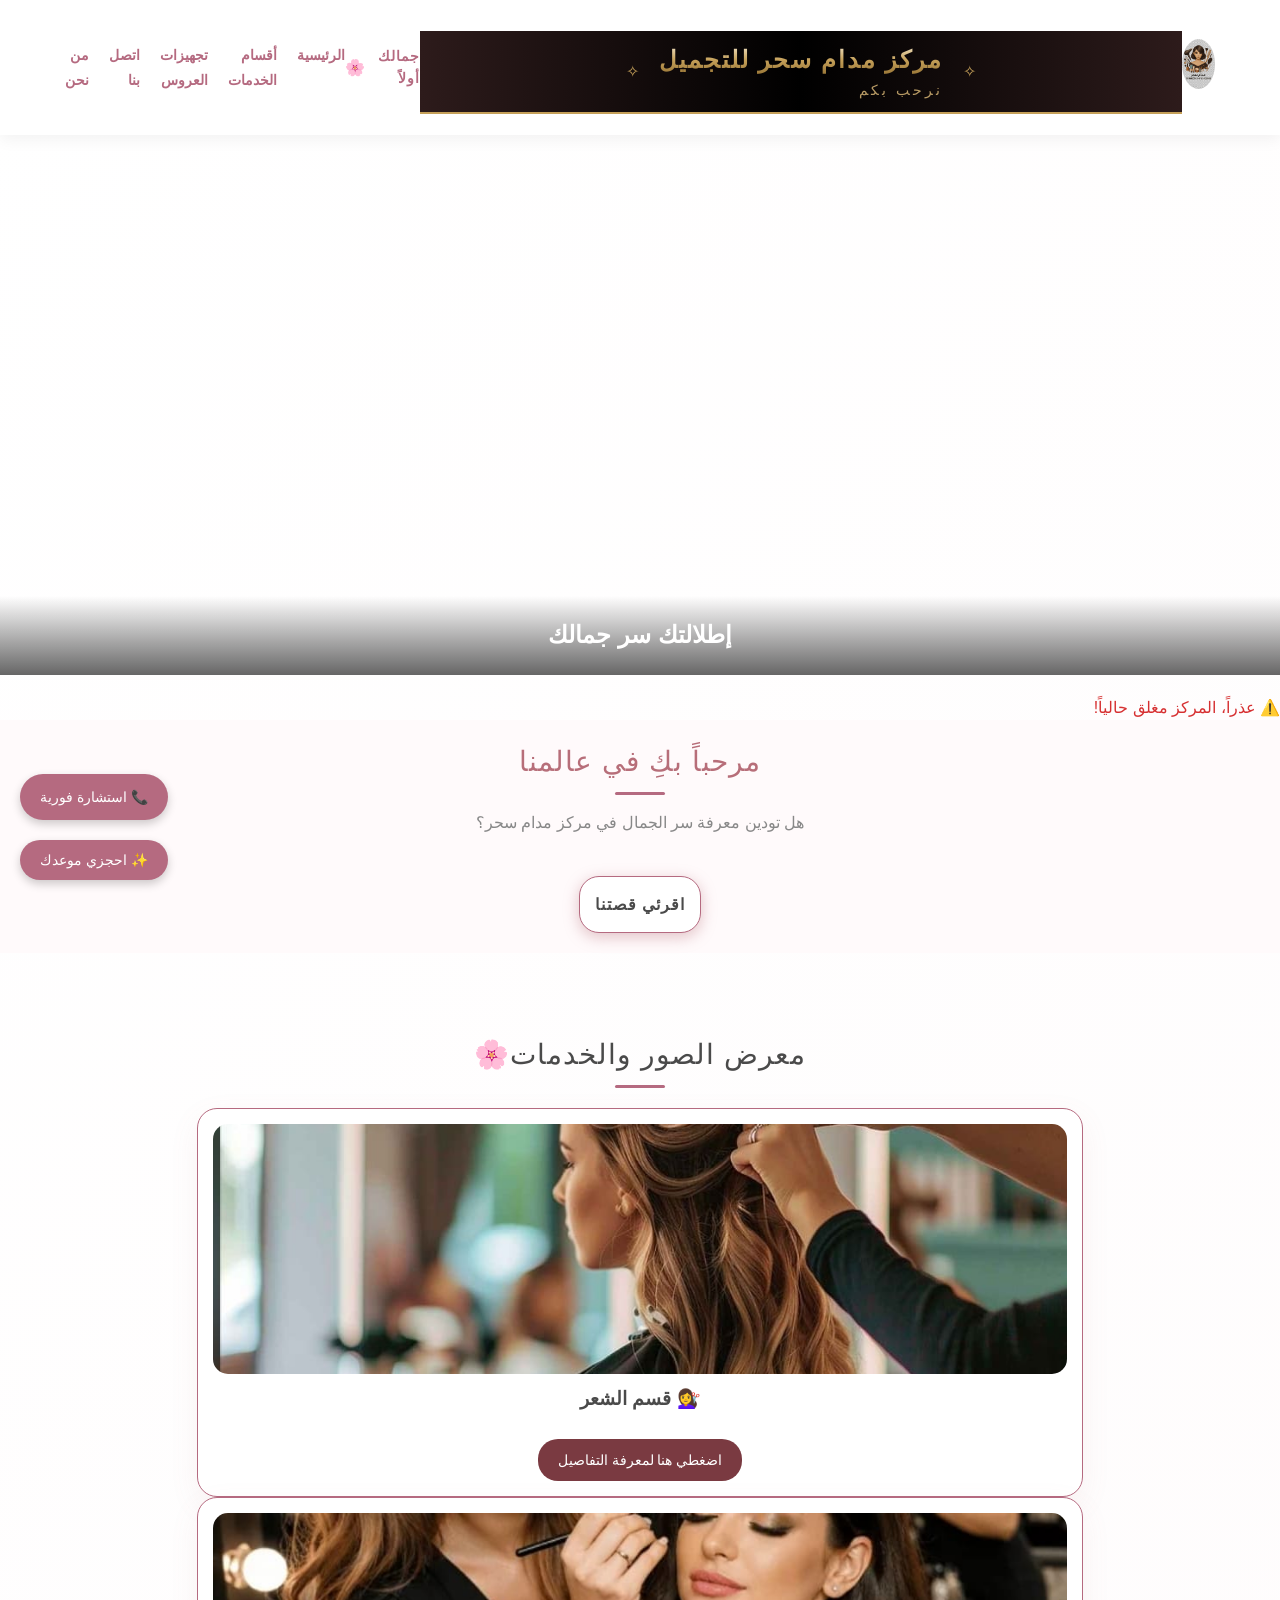
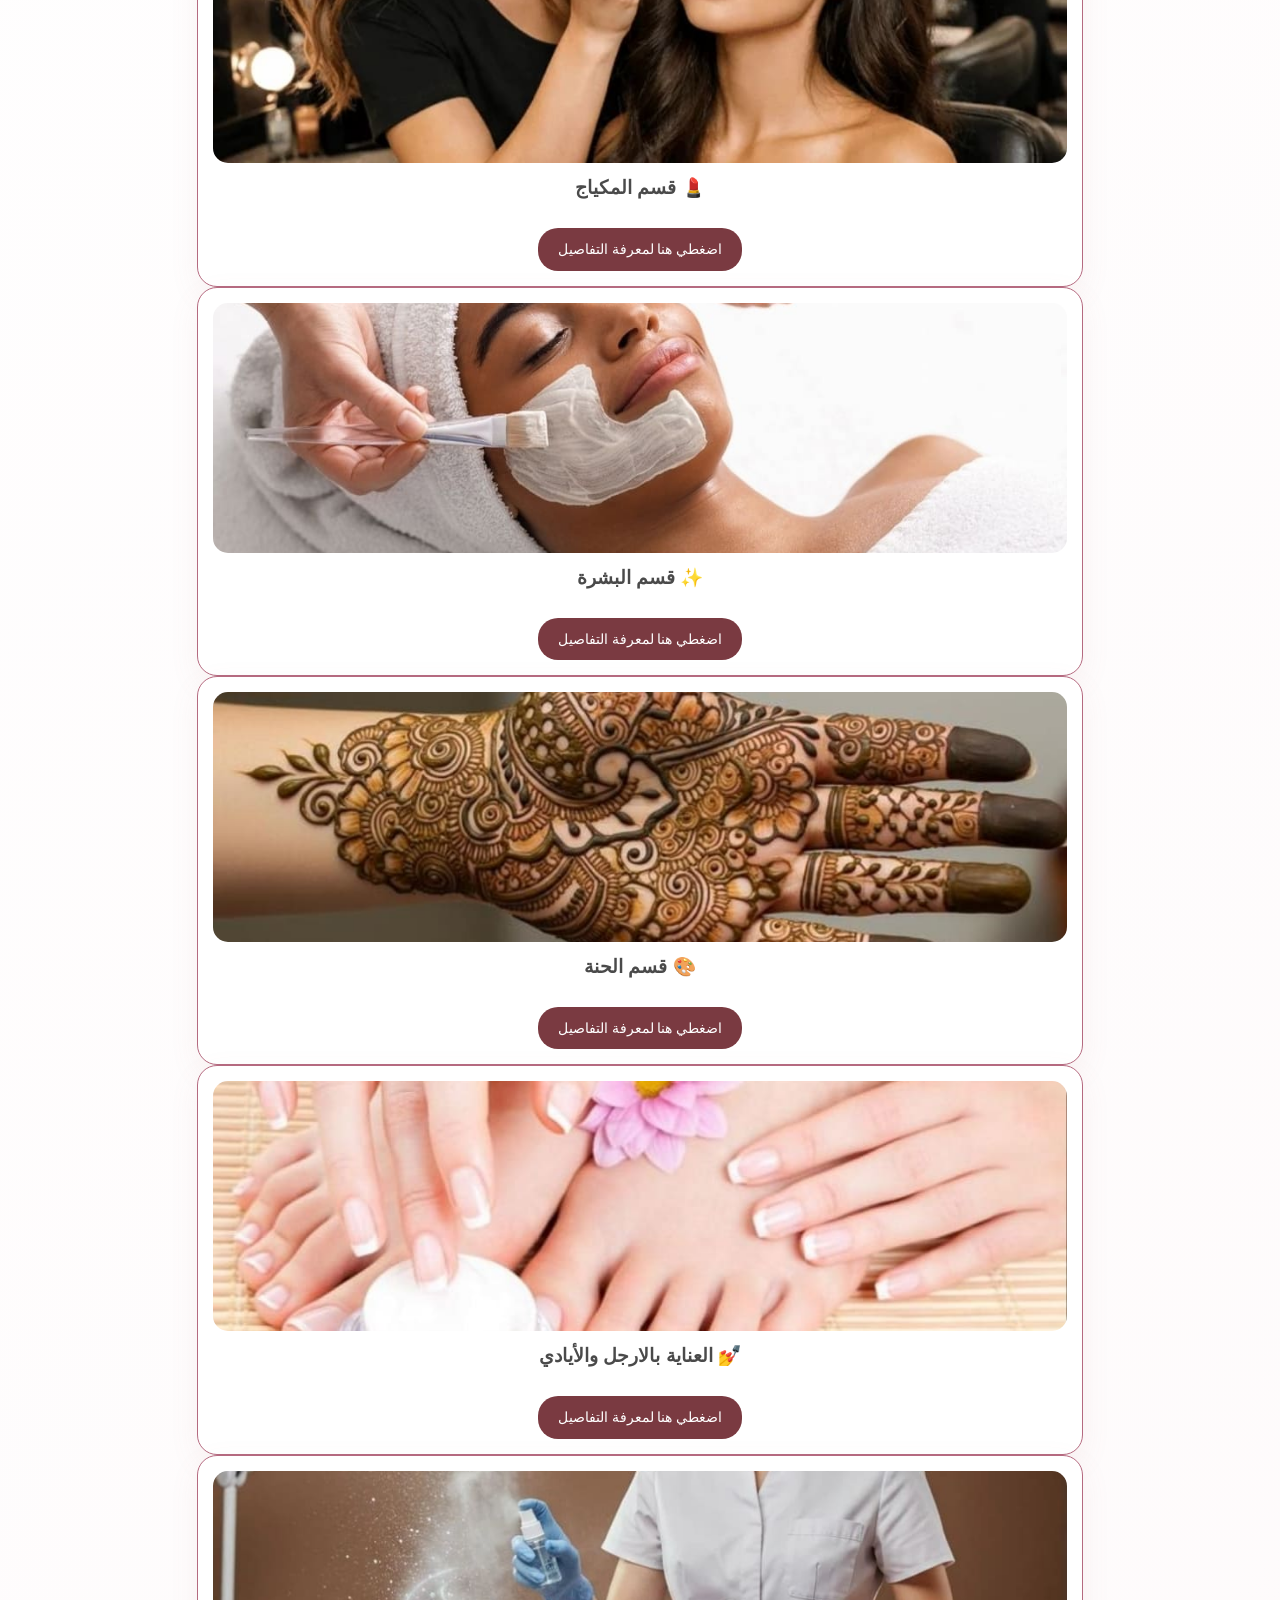
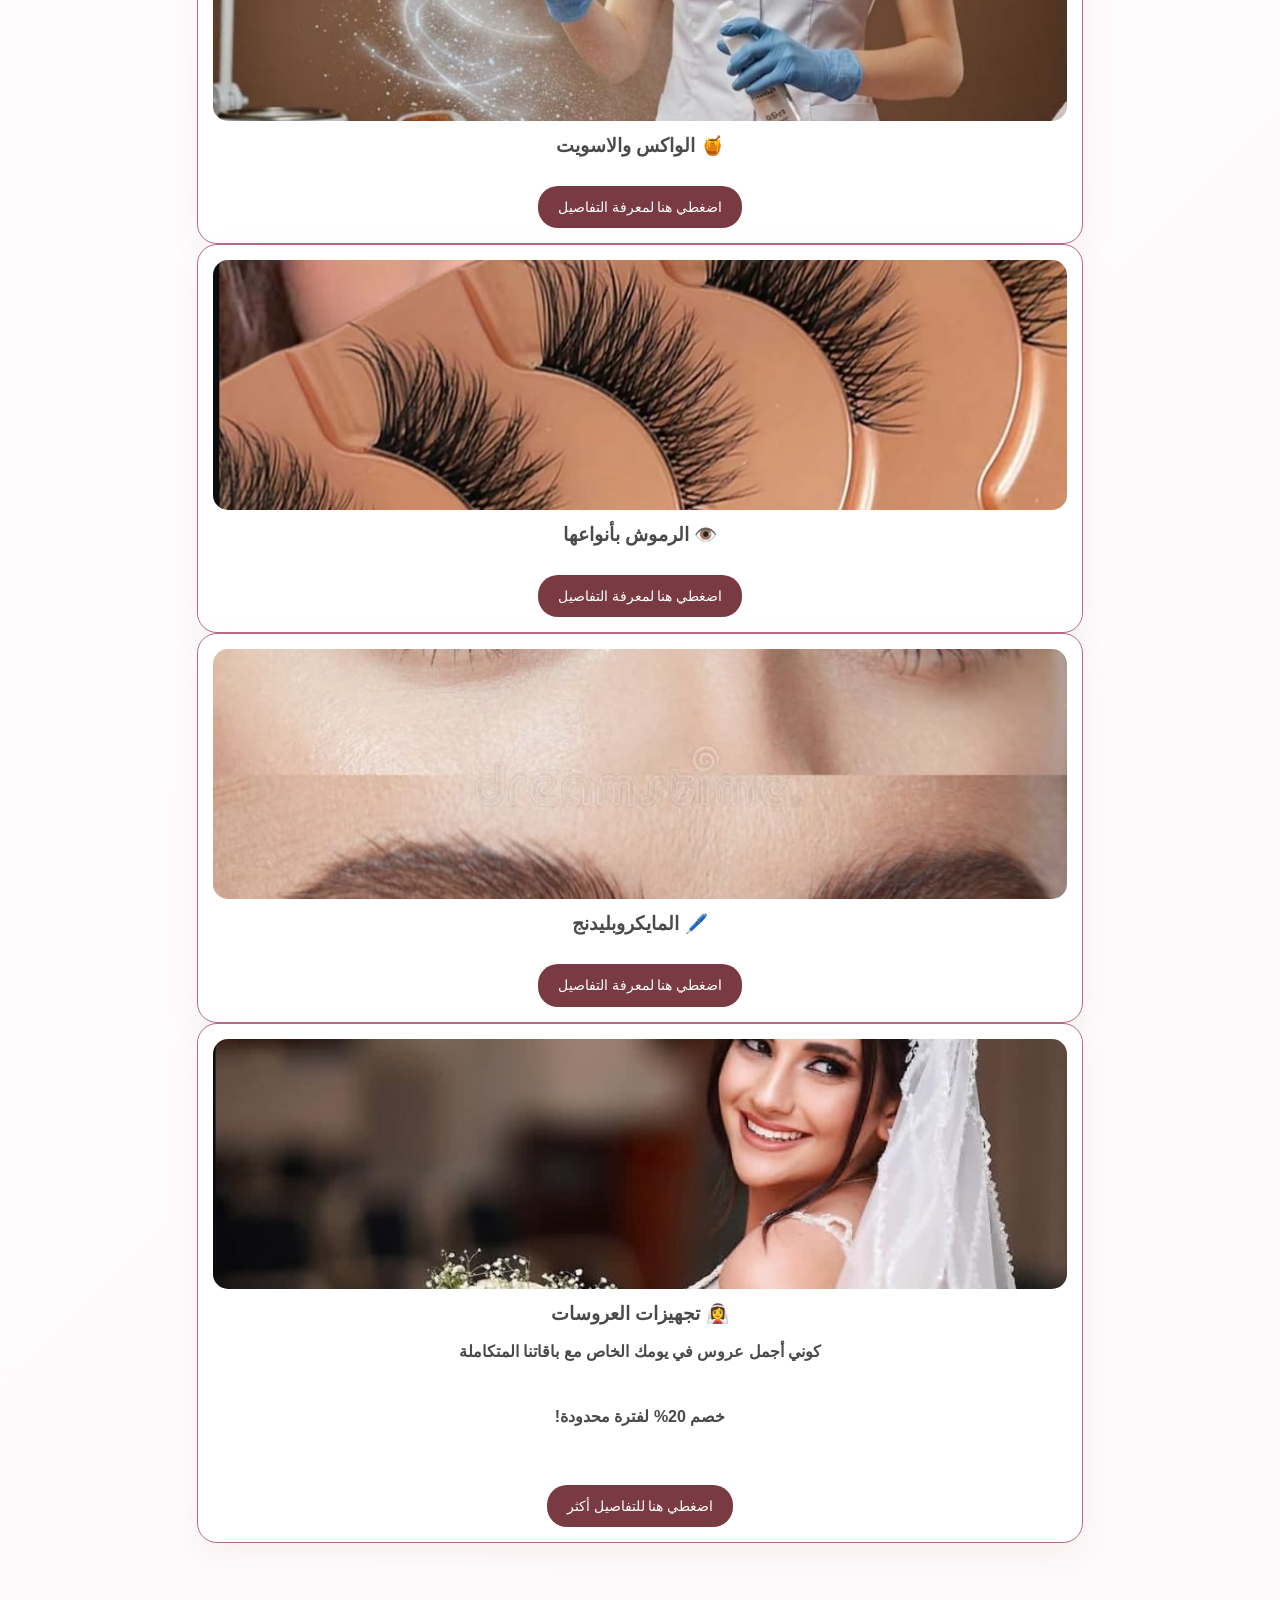
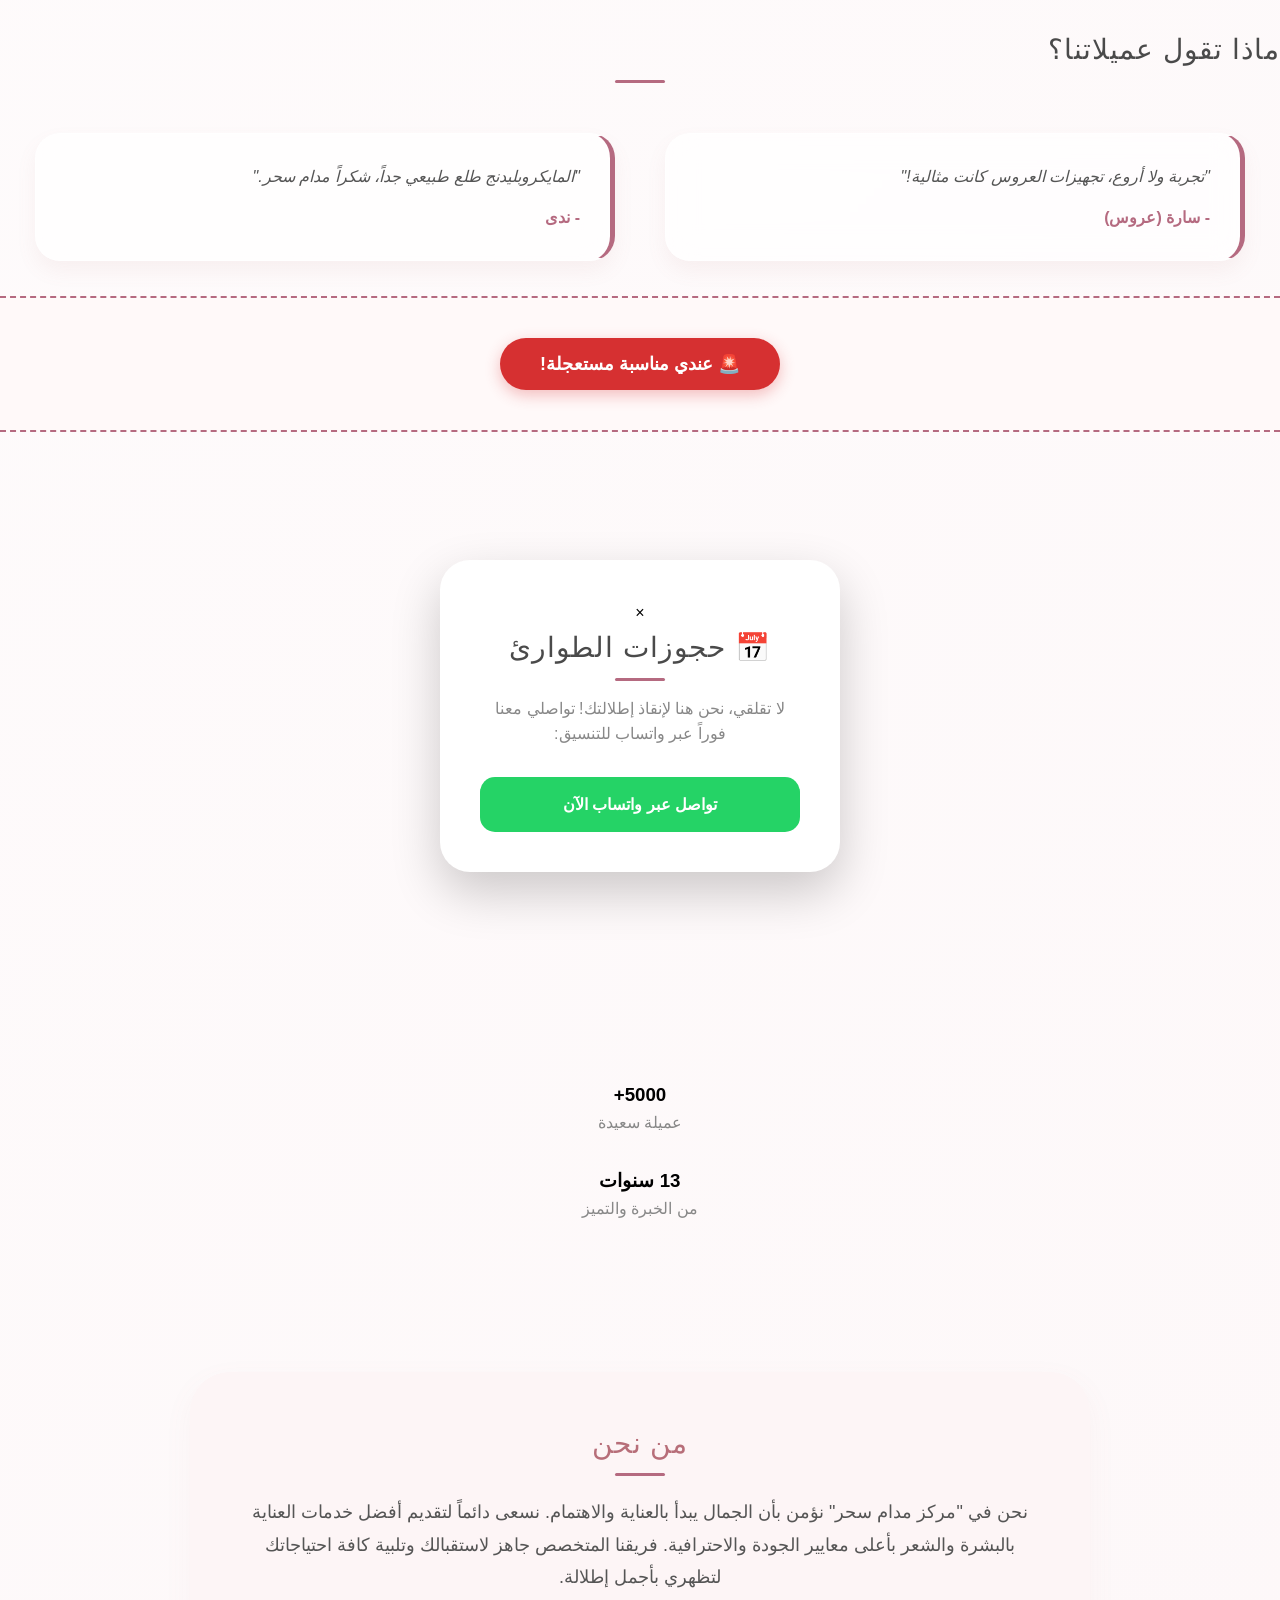
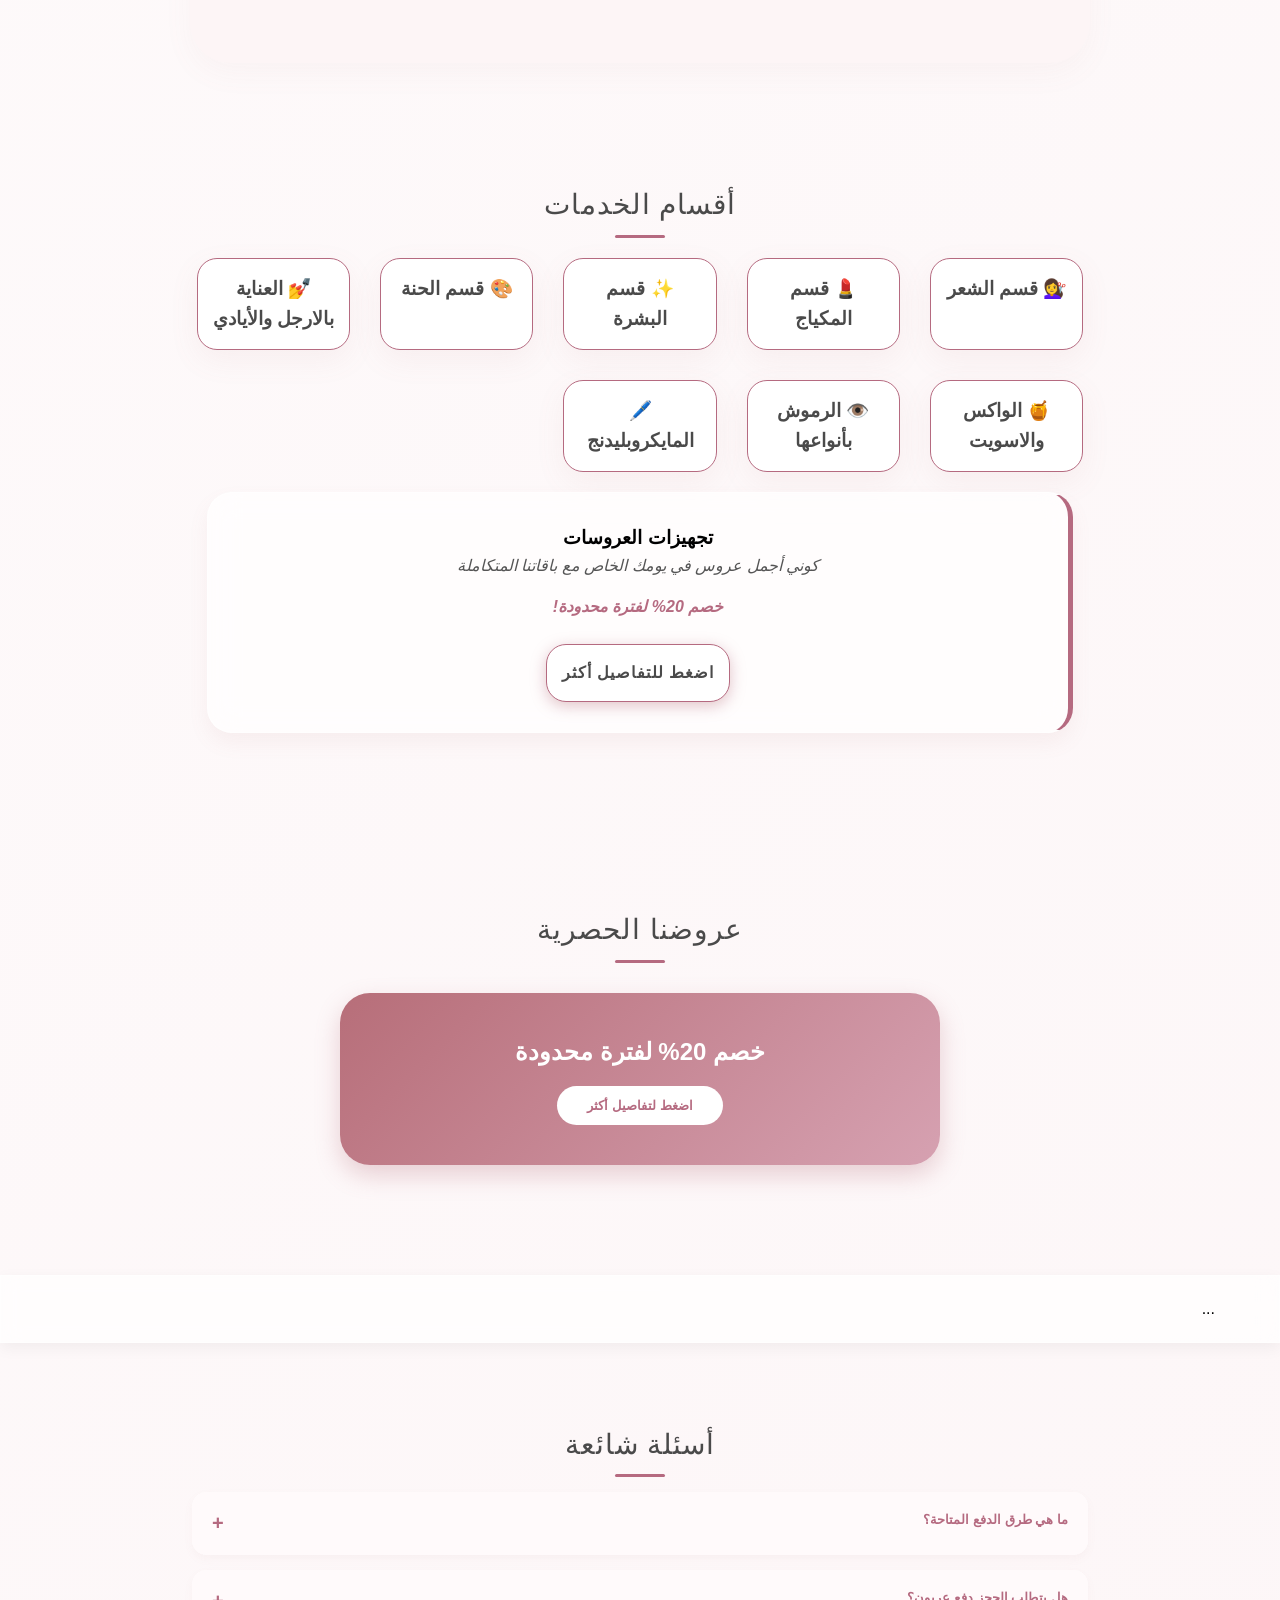
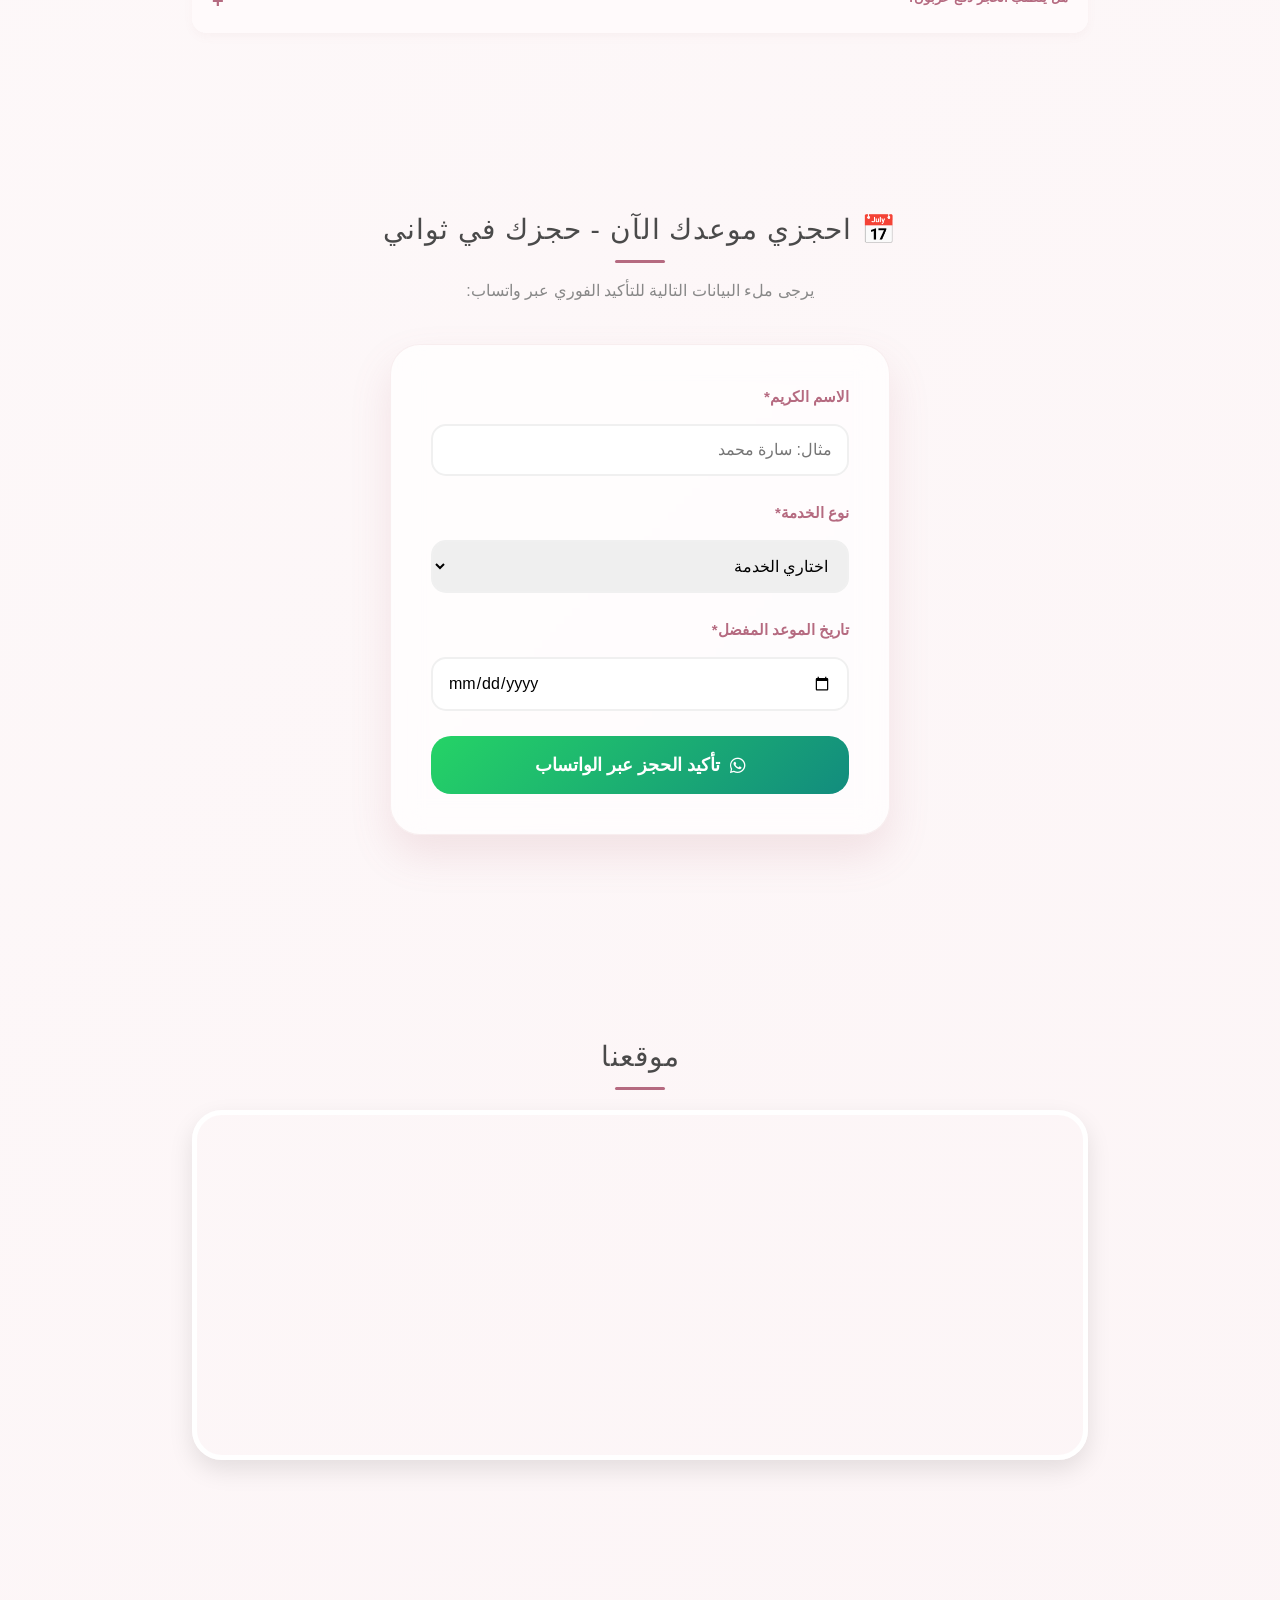
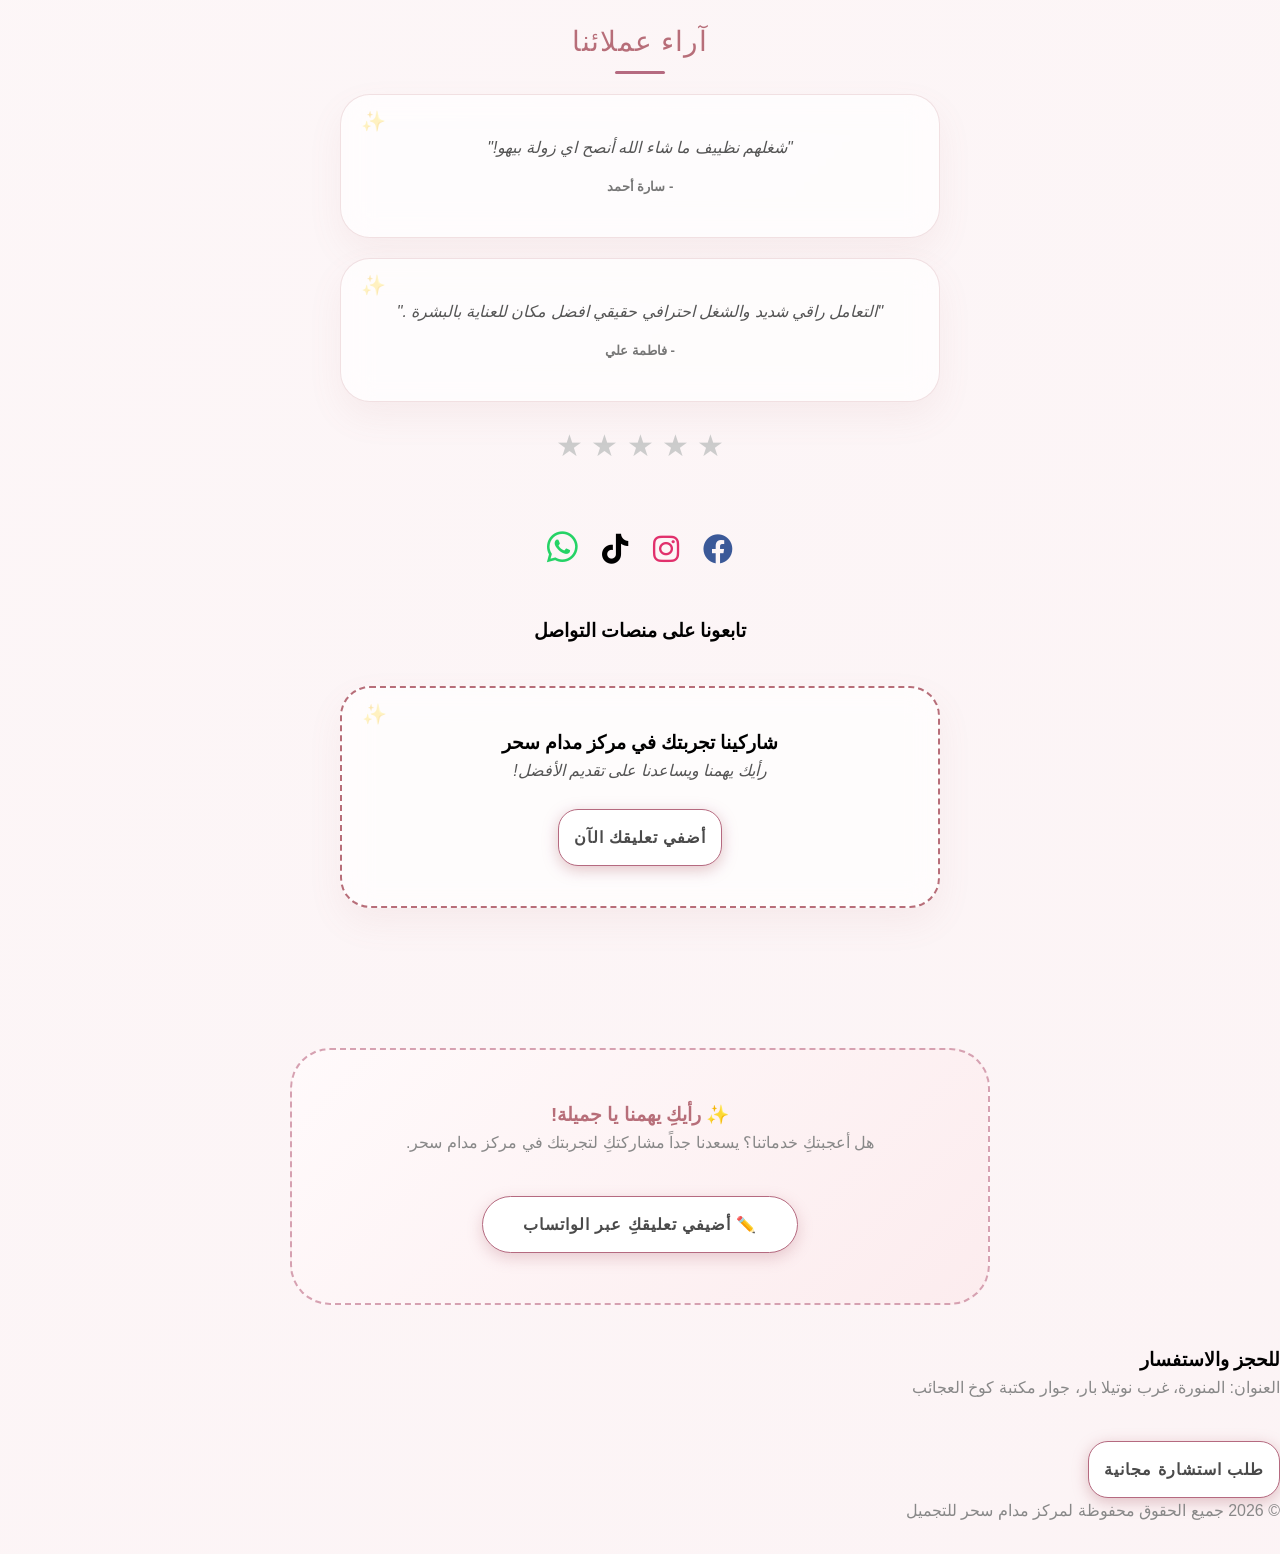
==== commit d6a8242f: "Update print statement from 'Hello' to 'Goodbye'" ====
--- a/index.html
+++ b/index.html
@@ -33,9 +33,18 @@
     <div class="logo">
         <a href="index.html"><img src="images/logo.jpeg" alt="Logo"></a>
     </div>
-     <div class="header-text">
-    <h1 class="main-title">🌸مركز مدام سحر للتجميل 🌸</h1>
-    <p class="sub-title">نرحب بكم</p>
+ <div class="header-text-horizontal">
+    <!-- الزخرفة اليسرى -->
+    <div class="ornament-horiz">✧</div>
+    
+    <!-- النصوص -->
+    <div>
+        <h1 class="main-title-horiz">مركز مدام سحر للتجميل</h1>
+        <p class="sub-title-horiz">نرحب بكم</p>
+    </div>
+    
+    <!-- الزخرفة اليمنى -->
+    <div class="ornament-horiz">✧</div>
 </div>
      <span class="brand-text">جمالك أولاً</span>
      <div class="header-icon">🌸</div>
--- a/style.css
+++ b/style.css
@@ -890,3 +890,75 @@
     display: flex;
     align-items: center;
 }
+.header-text {
+    text-align: center;
+    padding: 30px;
+    background: radial-gradient(circle, #2d1b1b 0%, #000000 100%); /* خلفية سوداء ملكية */
+    border: 1px solid #c5a059; /* إطار ذهبي رفيع */
+    border-radius: 5px;
+    box-shadow: 0 0 20px rgba(197, 160, 89, 0.4); /* هالة ذهبية ناعمة */
+}
+
+.main-title {
+    font-family: 'Georgia', serif; /* خط كلاسيكي فخم */
+    font-size: 35px;
+    letter-spacing: 3px;
+    background: linear-gradient(to bottom, #fdf6e4, #c5a059, #8c6a2d); /* تدرج ذهبي عميق */
+    -webkit-background-clip: text;
+    background-clip: text;
+    color: transparent;
+    text-transform: uppercase;
+    text-shadow: 0 0 10px rgba(0,0,0,0.5);
+    margin: 0;
+}
+
+.sub-title {
+    font-family: 'Arial', sans-serif;
+    font-size: 16px;
+    color: #e5c17d; /* ذهبي باهت للترحيب */
+    letter-spacing: 6px; /* تباعد كبير يعطي فخامة */
+    margin-top: 10px;
+    opacity: 0.8;
+}
+/* تنسيق القسم ككل ليصبح شريطاً أفقياً */
+.header-text-horizontal {
+    display: flex;
+    justify-content: center;
+    align-items: center;
+    gap: 20px; /* مسافة بين العناصر */
+    padding: 10px 20px;
+    background: linear-gradient(to right, #2d1b1b, #000000, #2d1b1b); /* خلفية سوداء بتدرج ملكي */
+    border-bottom: 2px solid #c5a059; /* خط سفلي ذهبي */
+    width: 100%;
+    box-sizing: border-box;
+    margin-top: 10px;
+}
+
+/* تنسيق النص الرئيسي */
+.main-title-horiz {
+    font-family: 'Georgia', serif; /* خط كلاسيكي فخم */
+    font-size: 24px; /* حجم مناسب للشريط الأفقي */
+    letter-spacing: 2px;
+    background: linear-gradient(to bottom, #fdf6e4, #c5a059, #8c6a2d); /* تدرج ذهبي */
+    -webkit-background-clip: text;
+    background-clip: text;
+    color: transparent;
+    text-transform: uppercase;
+    margin: 0;
+}
+
+/* تنسيق النص الفرعي (نرحب بكم) */
+.sub-title-horiz {
+    font-family: 'Arial', sans-serif;
+    font-size: 14px;
+    color: #e5c17d;
+    letter-spacing: 3px;
+    margin: 0;
+    opacity: 0.8;
+}
+
+/* تنسيق الزخرفة الذهبية */
+.ornament-horiz {
+    color: #c5a059;
+    font-size: 16px;
+}
--- a/style.css
+++ b/style.css
@@ -890,3 +890,75 @@
     display: flex;
     align-items: center;
 }
+.header-text {
+    text-align: center;
+    padding: 30px;
+    background: radial-gradient(circle, #2d1b1b 0%, #000000 100%); /* خلفية سوداء ملكية */
+    border: 1px solid #c5a059; /* إطار ذهبي رفيع */
+    border-radius: 5px;
+    box-shadow: 0 0 20px rgba(197, 160, 89, 0.4); /* هالة ذهبية ناعمة */
+}
+
+.main-title {
+    font-family: 'Georgia', serif; /* خط كلاسيكي فخم */
+    font-size: 35px;
+    letter-spacing: 3px;
+    background: linear-gradient(to bottom, #fdf6e4, #c5a059, #8c6a2d); /* تدرج ذهبي عميق */
+    -webkit-background-clip: text;
+    background-clip: text;
+    color: transparent;
+    text-transform: uppercase;
+    text-shadow: 0 0 10px rgba(0,0,0,0.5);
+    margin: 0;
+}
+
+.sub-title {
+    font-family: 'Arial', sans-serif;
+    font-size: 16px;
+    color: #e5c17d; /* ذهبي باهت للترحيب */
+    letter-spacing: 6px; /* تباعد كبير يعطي فخامة */
+    margin-top: 10px;
+    opacity: 0.8;
+}
+/* تنسيق القسم ككل ليصبح شريطاً أفقياً */
+.header-text-horizontal {
+    display: flex;
+    justify-content: center;
+    align-items: center;
+    gap: 20px; /* مسافة بين العناصر */
+    padding: 10px 20px;
+    background: linear-gradient(to right, #2d1b1b, #000000, #2d1b1b); /* خلفية سوداء بتدرج ملكي */
+    border-bottom: 2px solid #c5a059; /* خط سفلي ذهبي */
+    width: 100%;
+    box-sizing: border-box;
+    margin-top: 10px;
+}
+
+/* تنسيق النص الرئيسي */
+.main-title-horiz {
+    font-family: 'Georgia', serif; /* خط كلاسيكي فخم */
+    font-size: 24px; /* حجم مناسب للشريط الأفقي */
+    letter-spacing: 2px;
+    background: linear-gradient(to bottom, #fdf6e4, #c5a059, #8c6a2d); /* تدرج ذهبي */
+    -webkit-background-clip: text;
+    background-clip: text;
+    color: transparent;
+    text-transform: uppercase;
+    margin: 0;
+}
+
+/* تنسيق النص الفرعي (نرحب بكم) */
+.sub-title-horiz {
+    font-family: 'Arial', sans-serif;
+    font-size: 14px;
+    color: #e5c17d;
+    letter-spacing: 3px;
+    margin: 0;
+    opacity: 0.8;
+}
+
+/* تنسيق الزخرفة الذهبية */
+.ornament-horiz {
+    color: #c5a059;
+    font-size: 16px;
+}
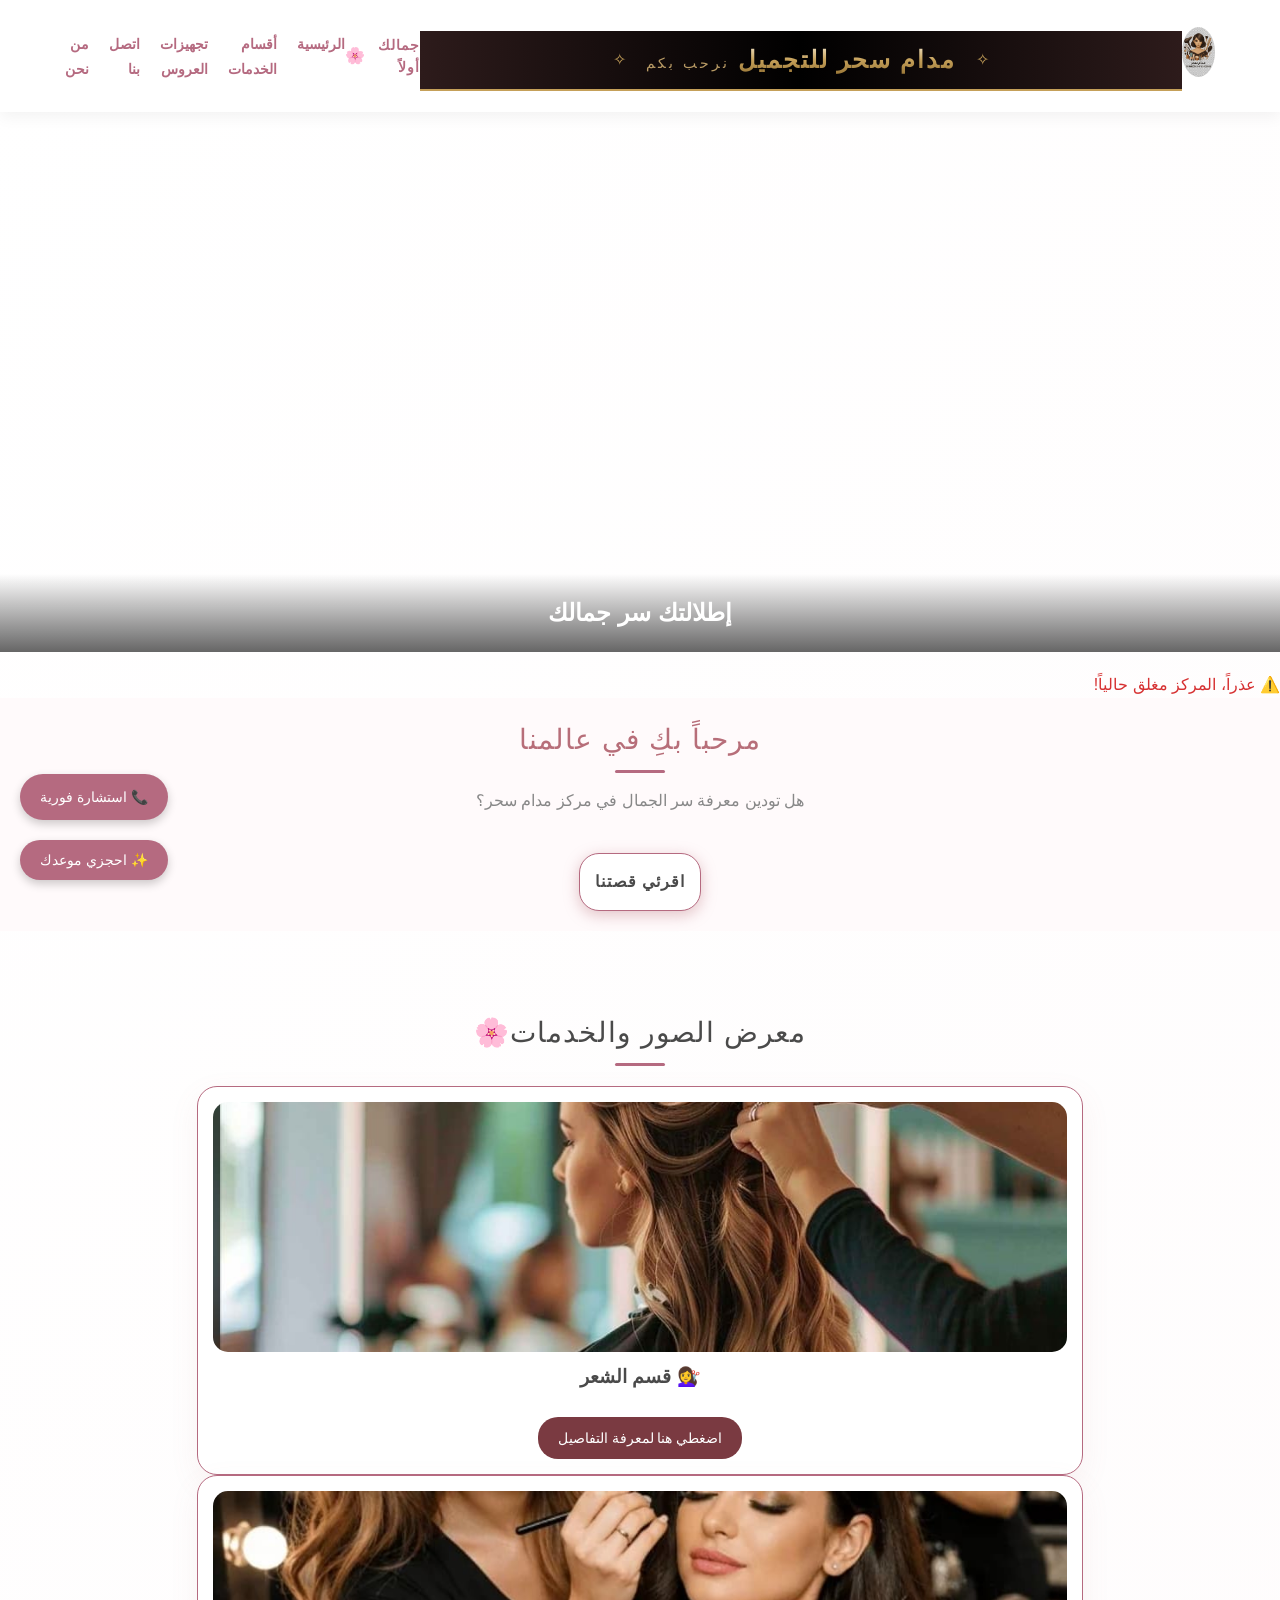
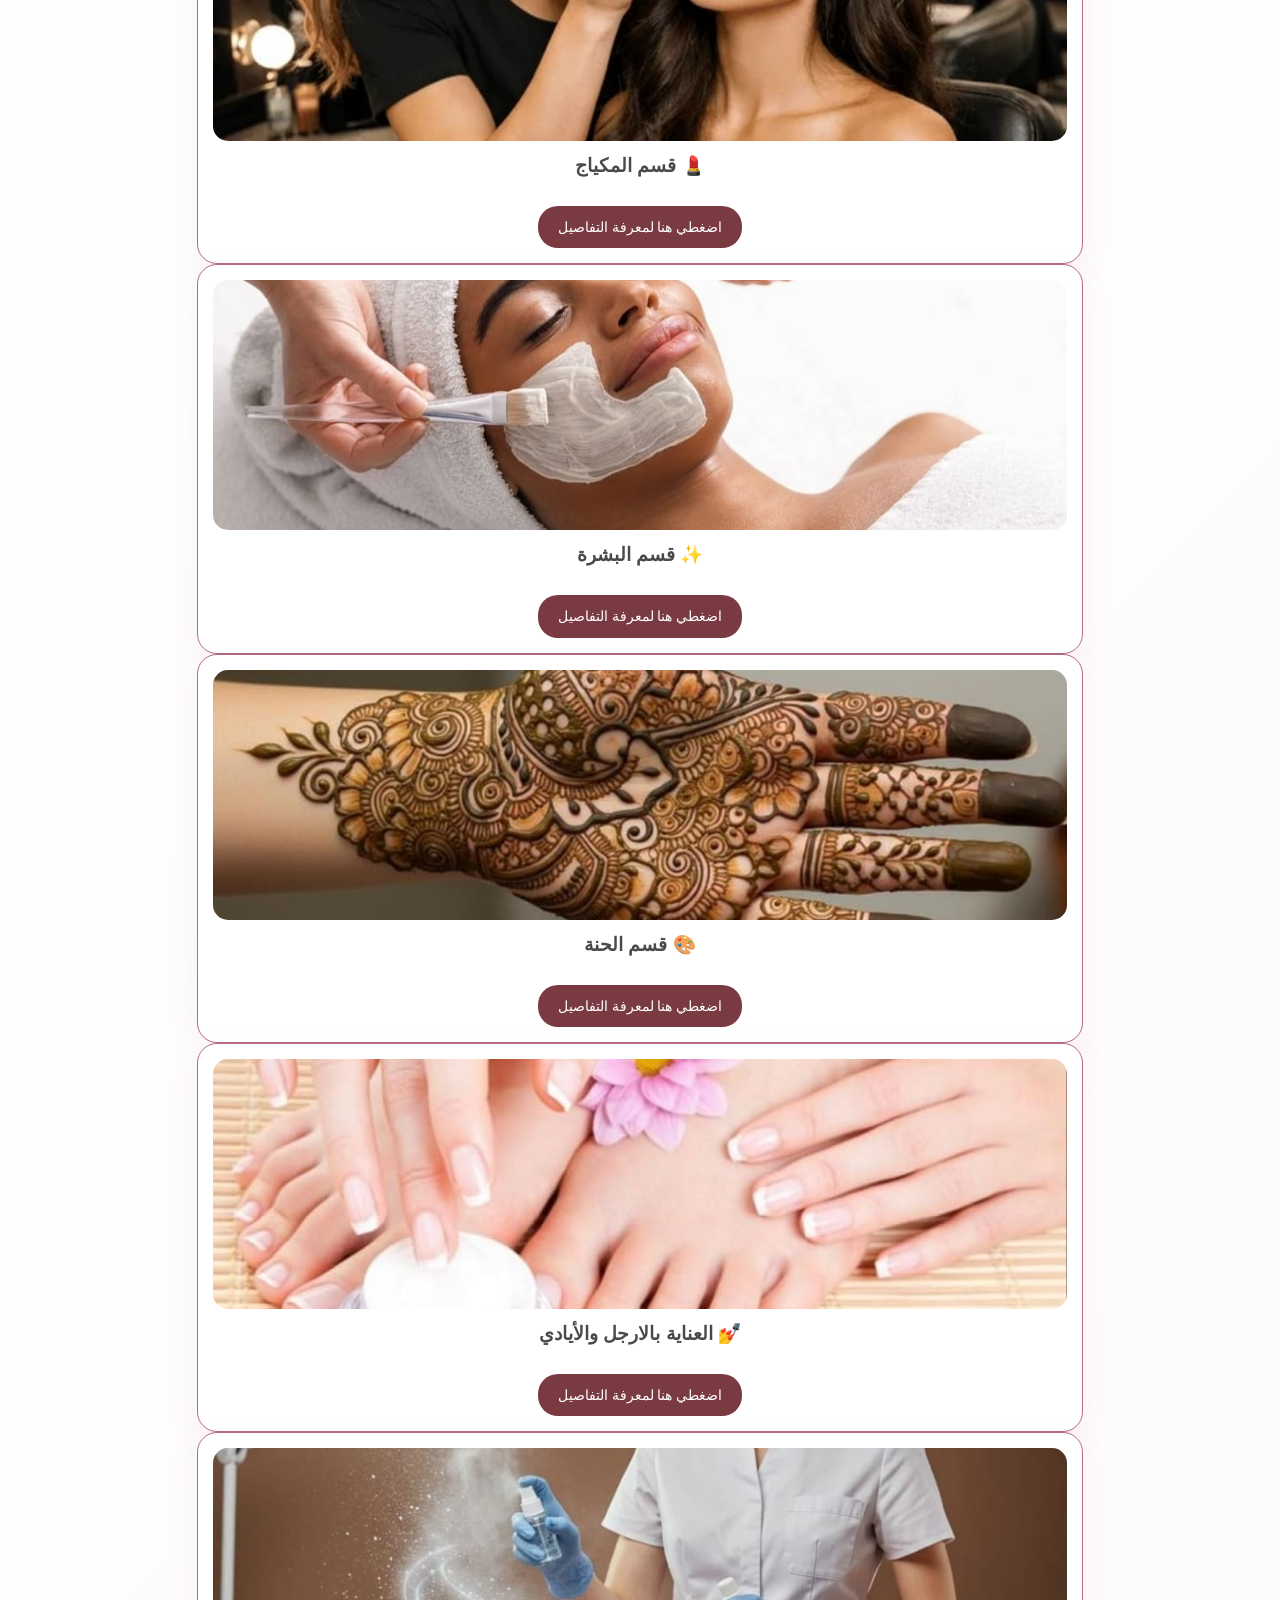
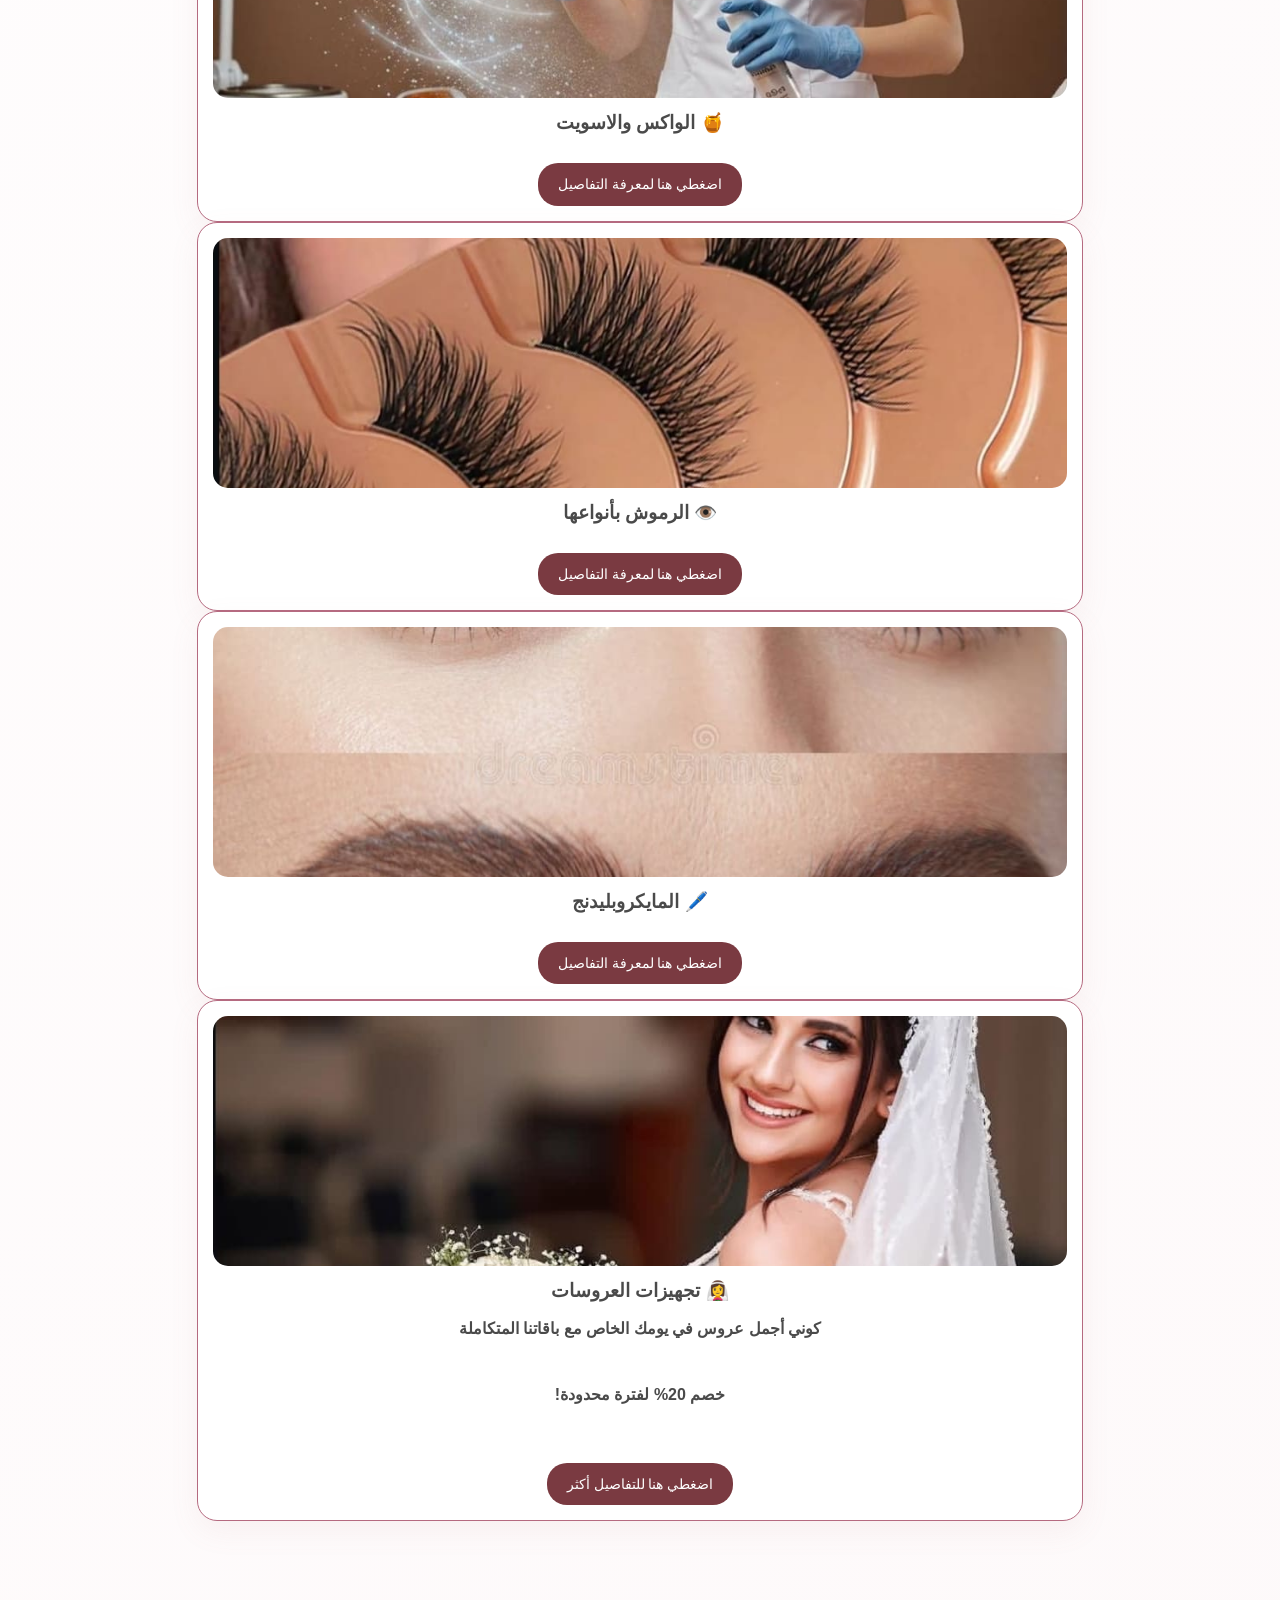
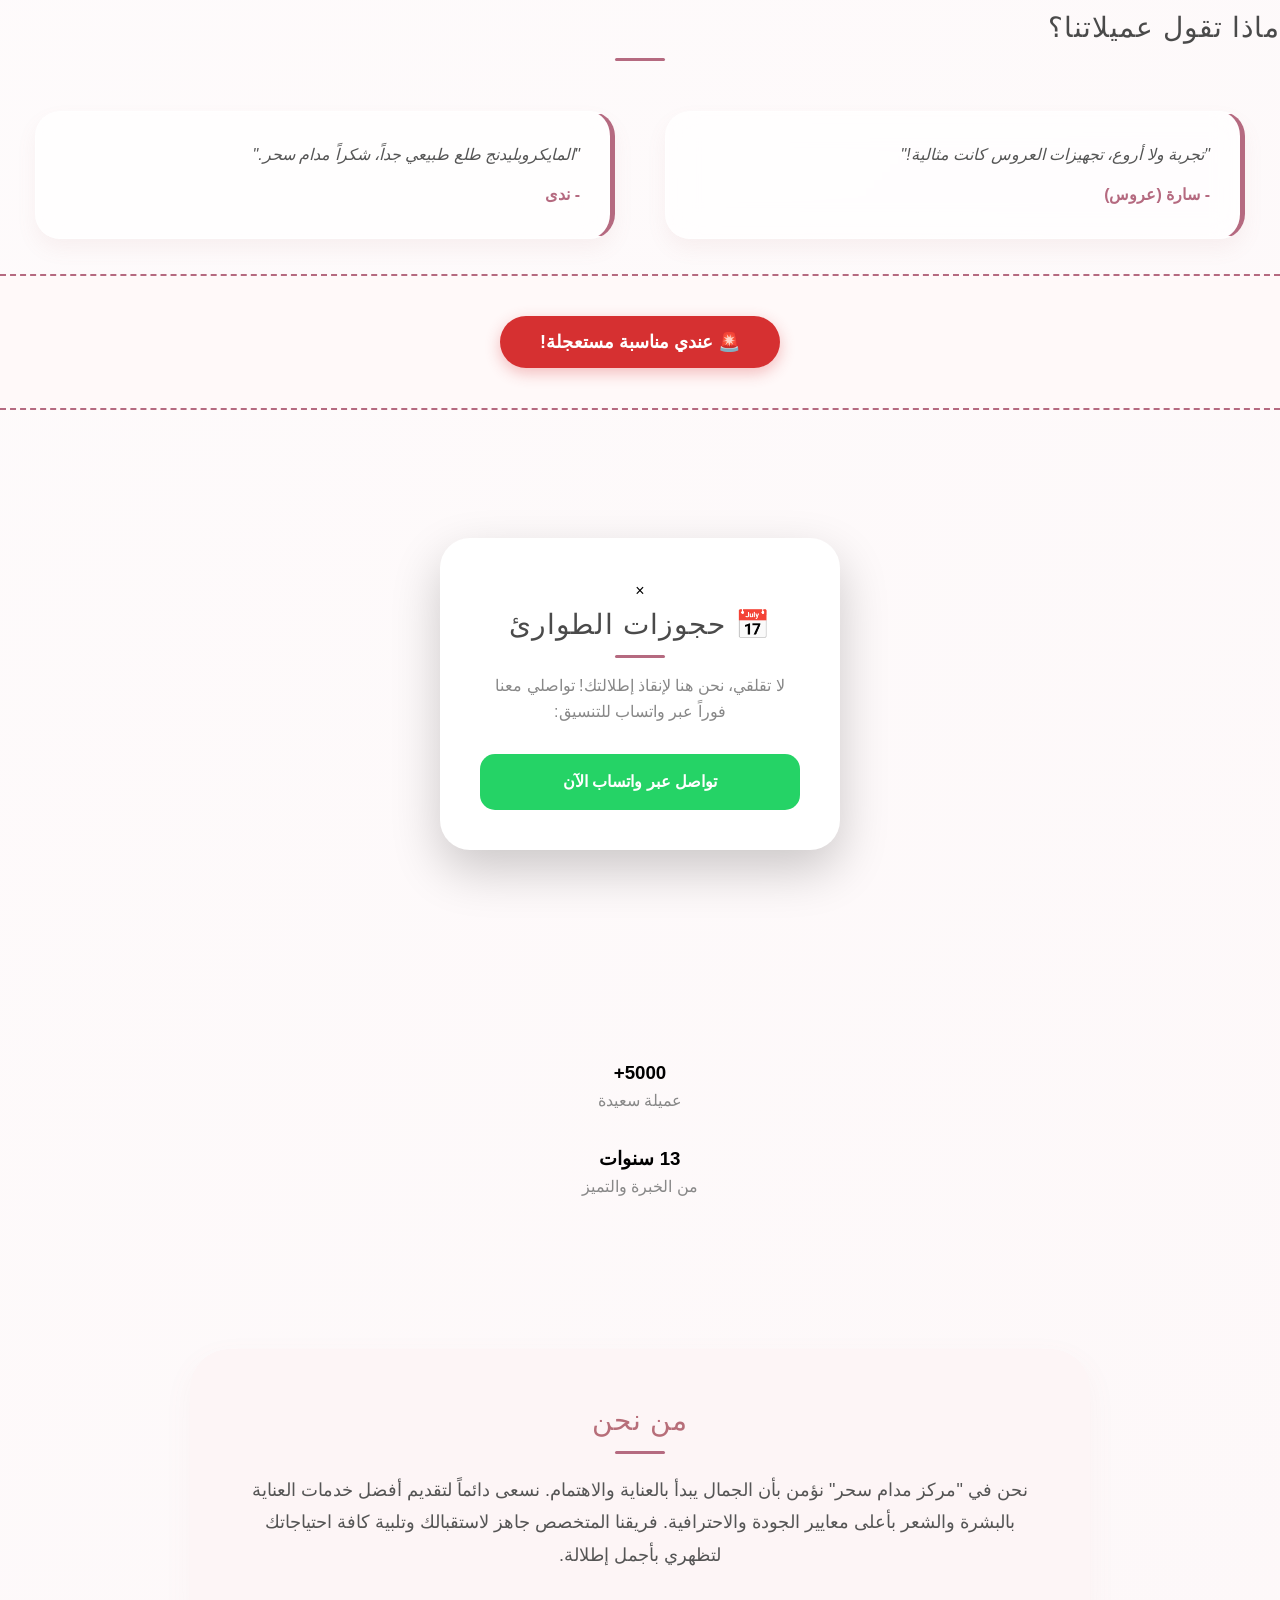
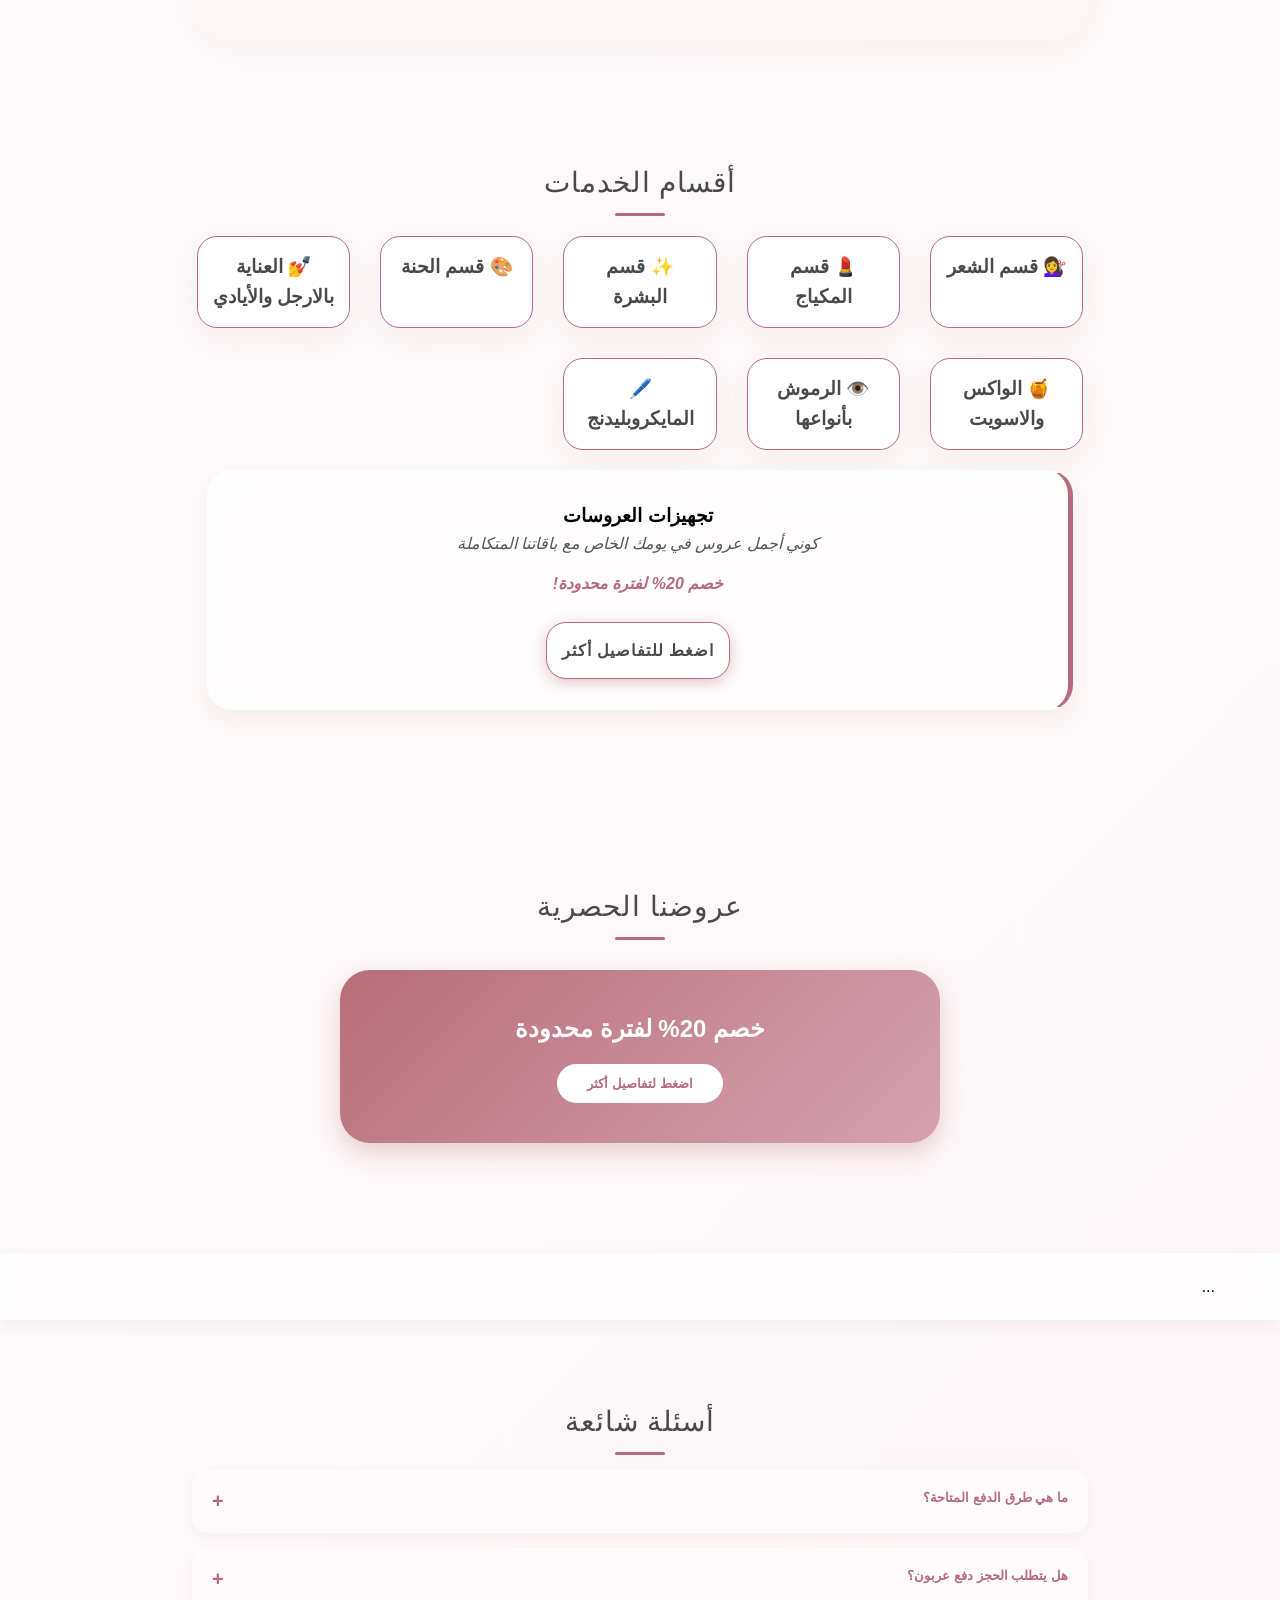
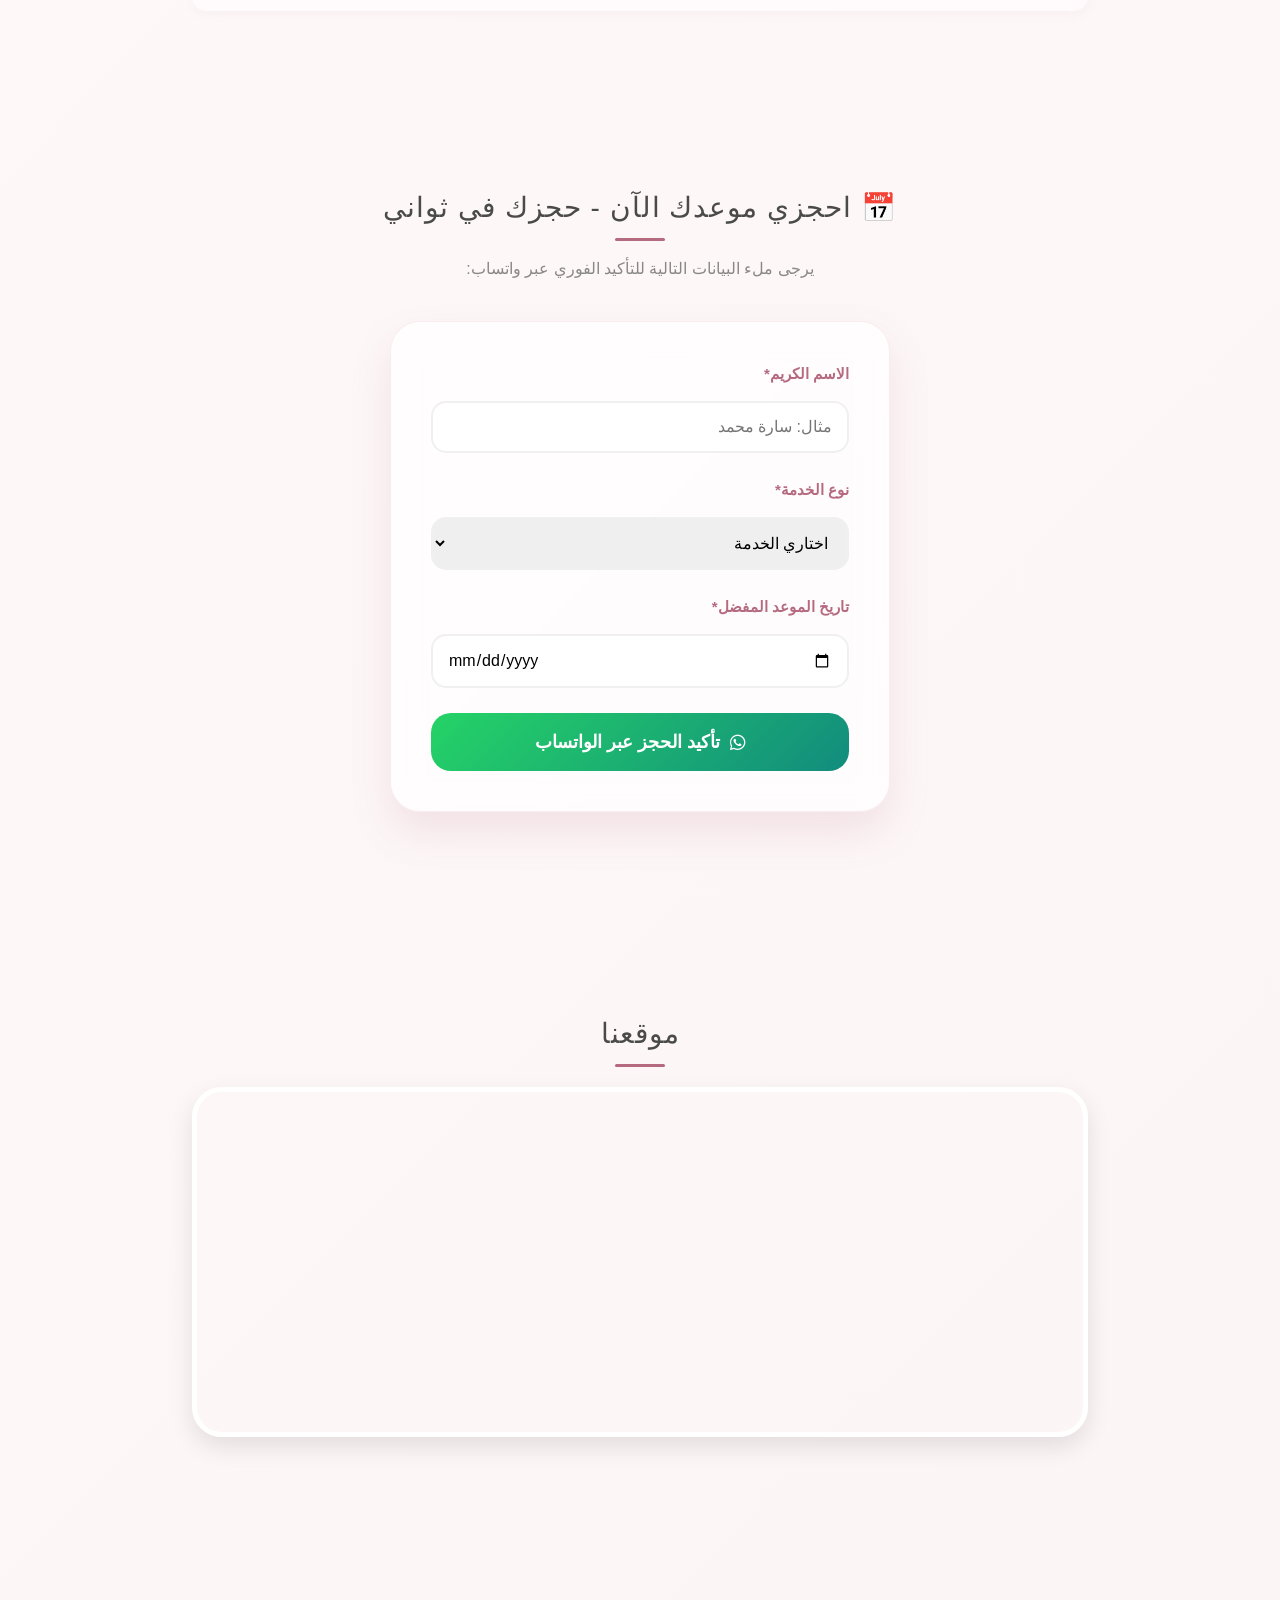
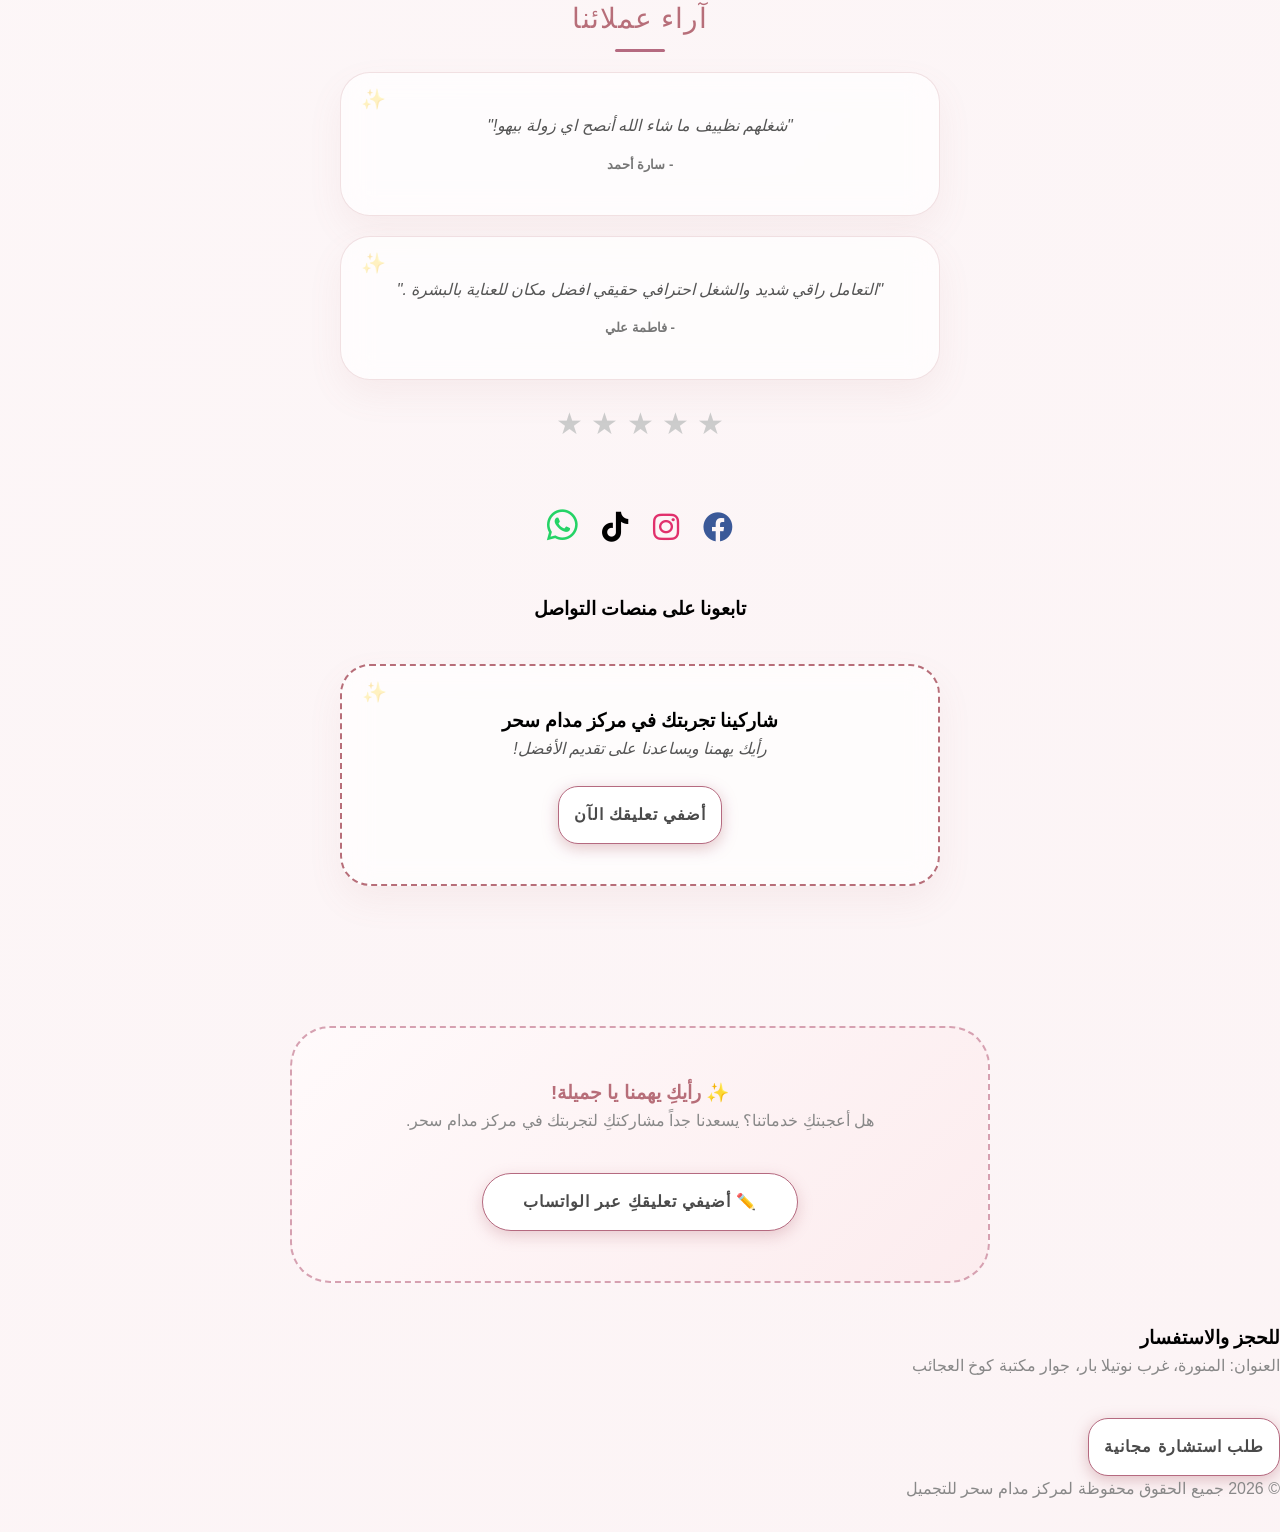
==== commit 43cffba9: "Update print statement from 'Hello' to 'Goodbye'" ====
--- a/index.html
+++ b/index.html
@@ -34,16 +34,14 @@
         <a href="index.html"><img src="images/logo.jpeg" alt="Logo"></a>
     </div>
  <div class="header-text-horizontal">
-    <!-- الزخرفة اليسرى -->
     <div class="ornament-horiz">✧</div>
     
-    <!-- النصوص -->
-    <div>
-        <h1 class="main-title-horiz">مركز مدام سحر للتجميل</h1>
+    <!-- وضع العنوان والترحيب بجانب بعضهما -->
+    <div style="display: flex; align-items: baseline; gap: 8px;">
+        <h1 class="main-title-horiz">مدام سحر للتجميل</h1>
         <p class="sub-title-horiz">نرحب بكم</p>
     </div>
     
-    <!-- الزخرفة اليمنى -->
     <div class="ornament-horiz">✧</div>
 </div>
      <span class="brand-text">جمالك أولاً</span>
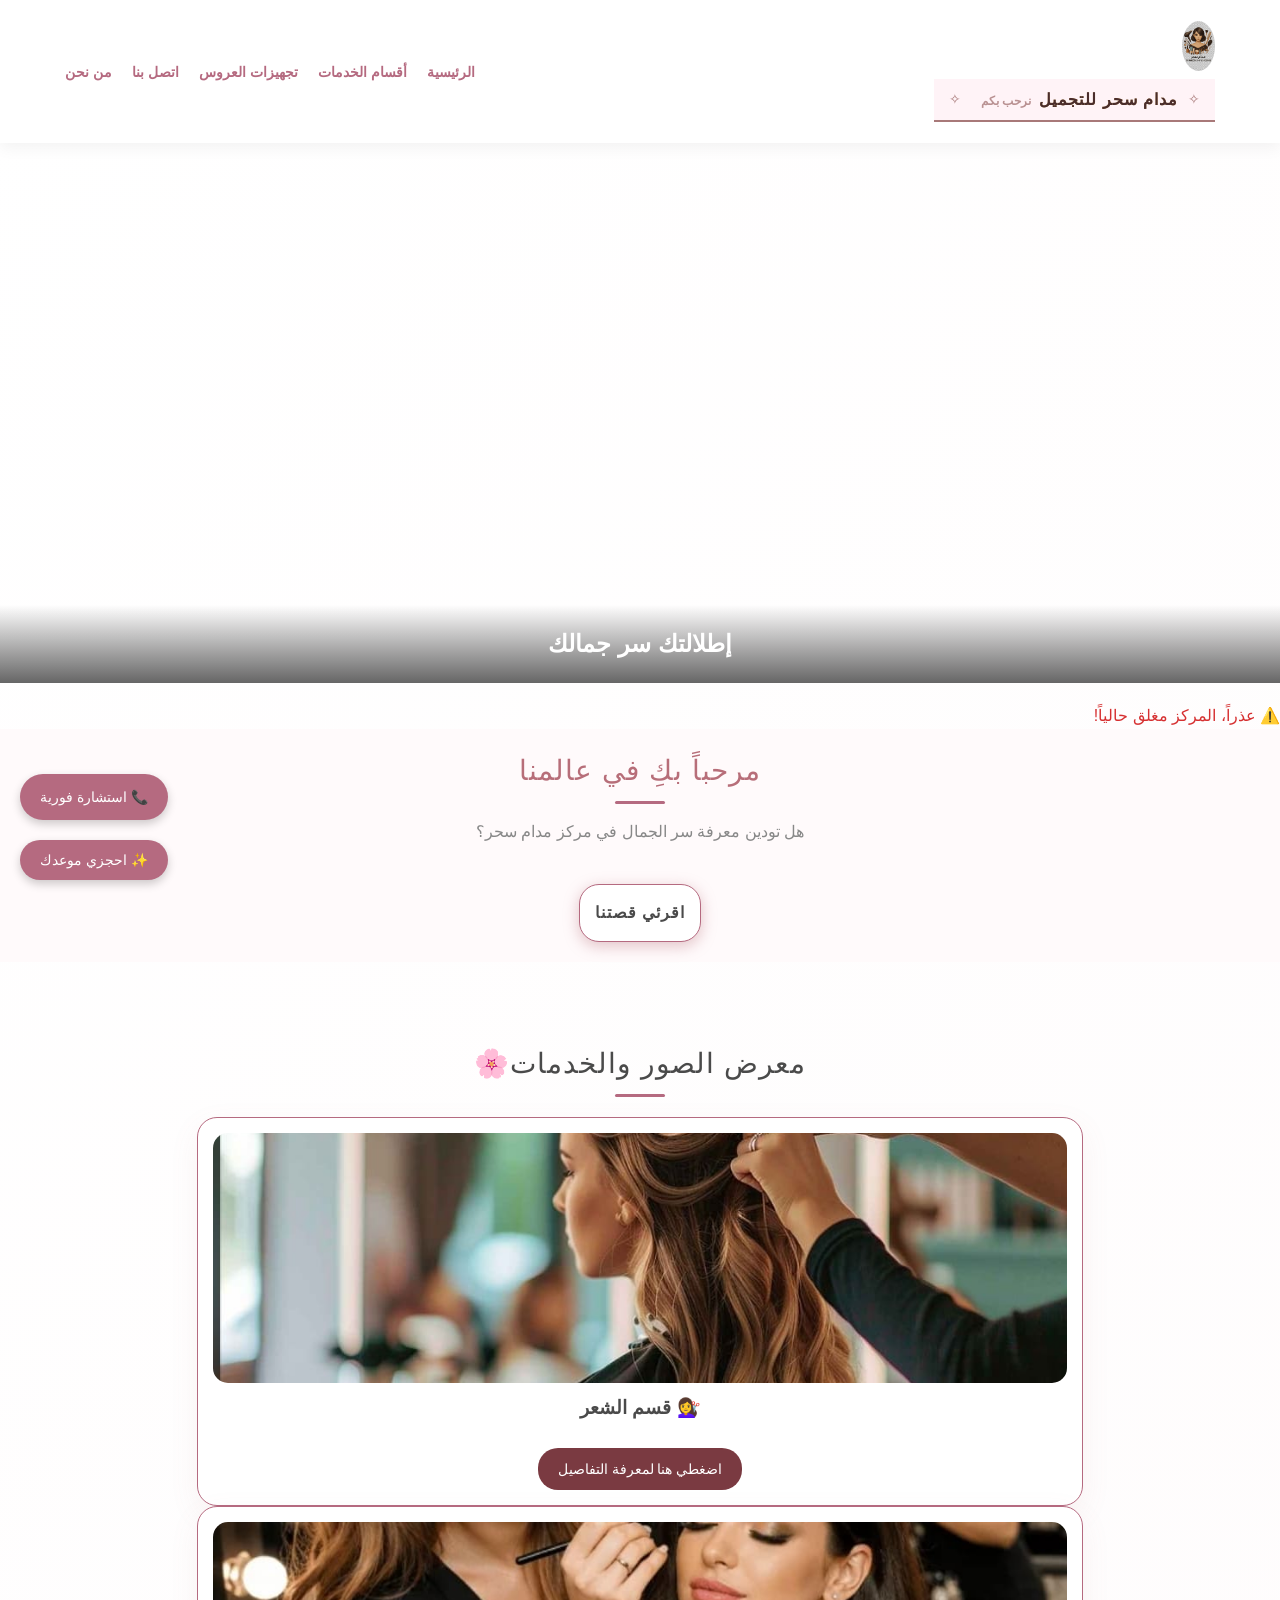
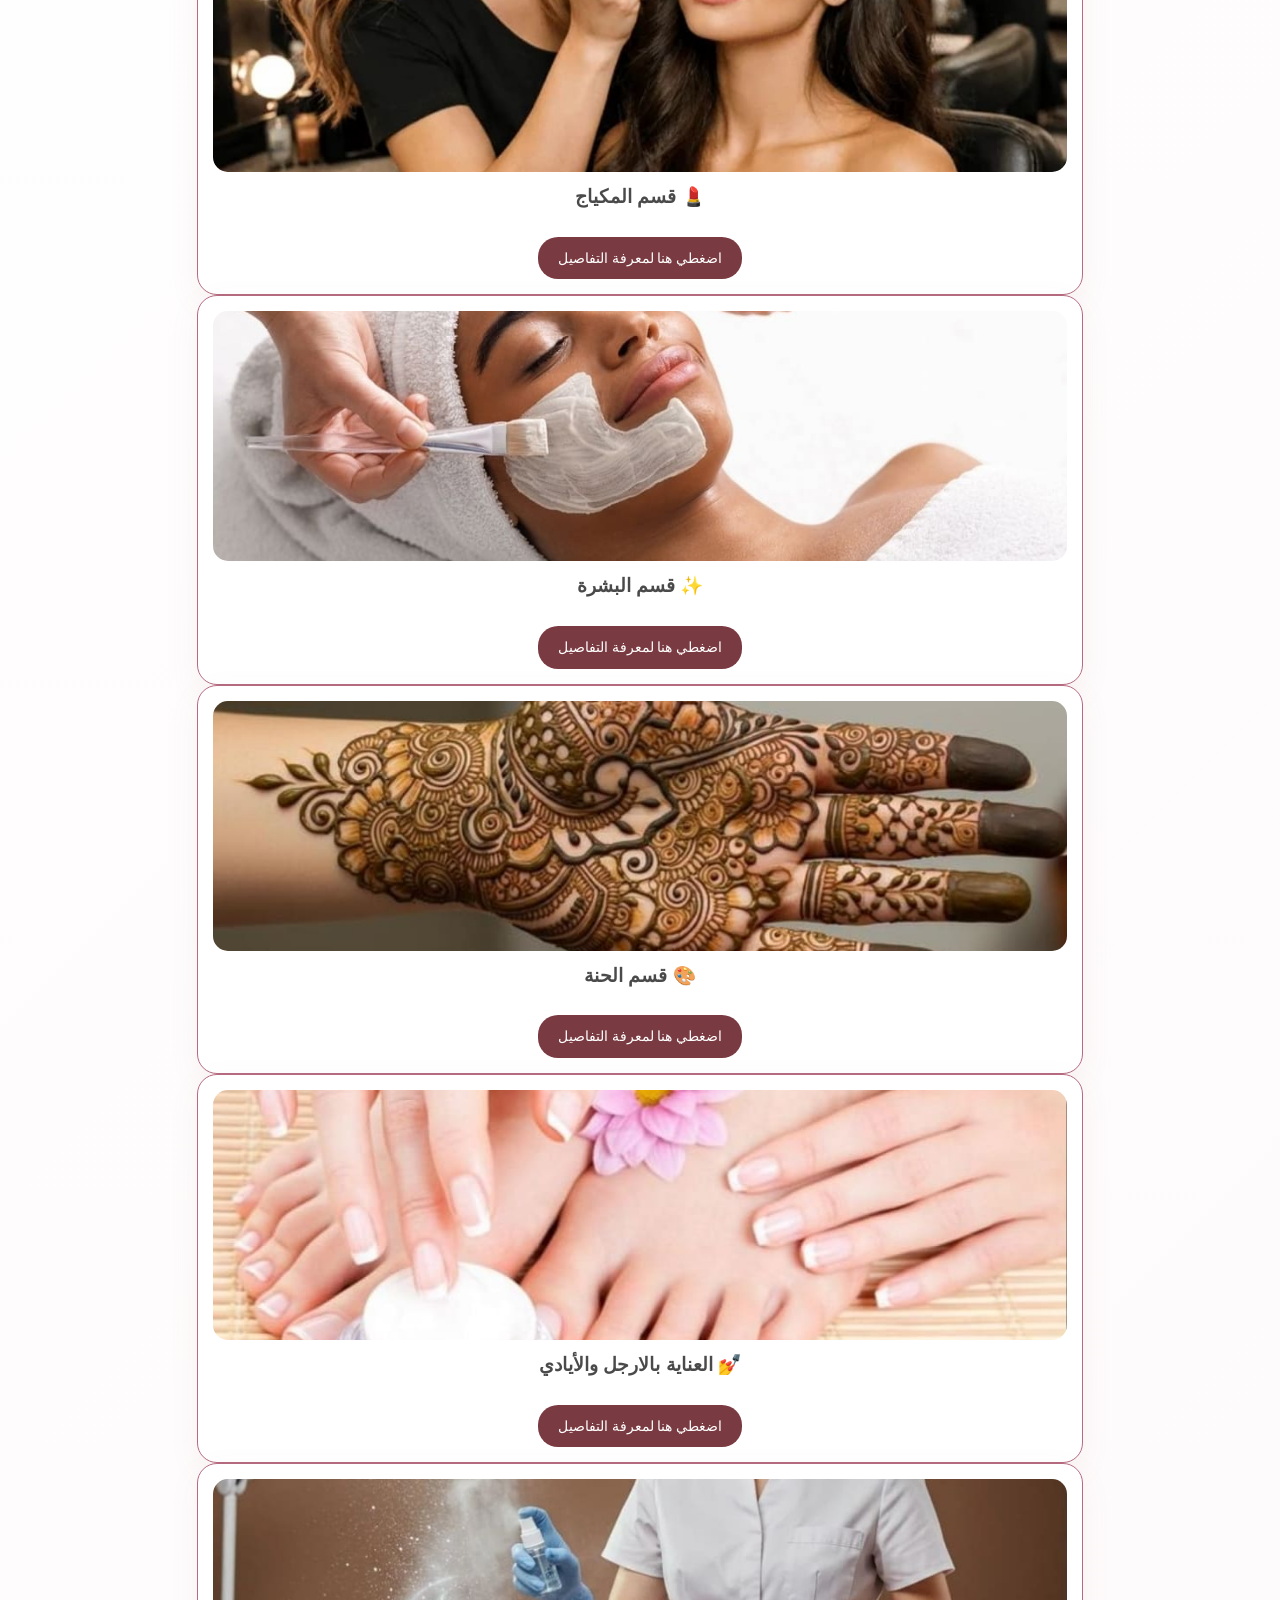
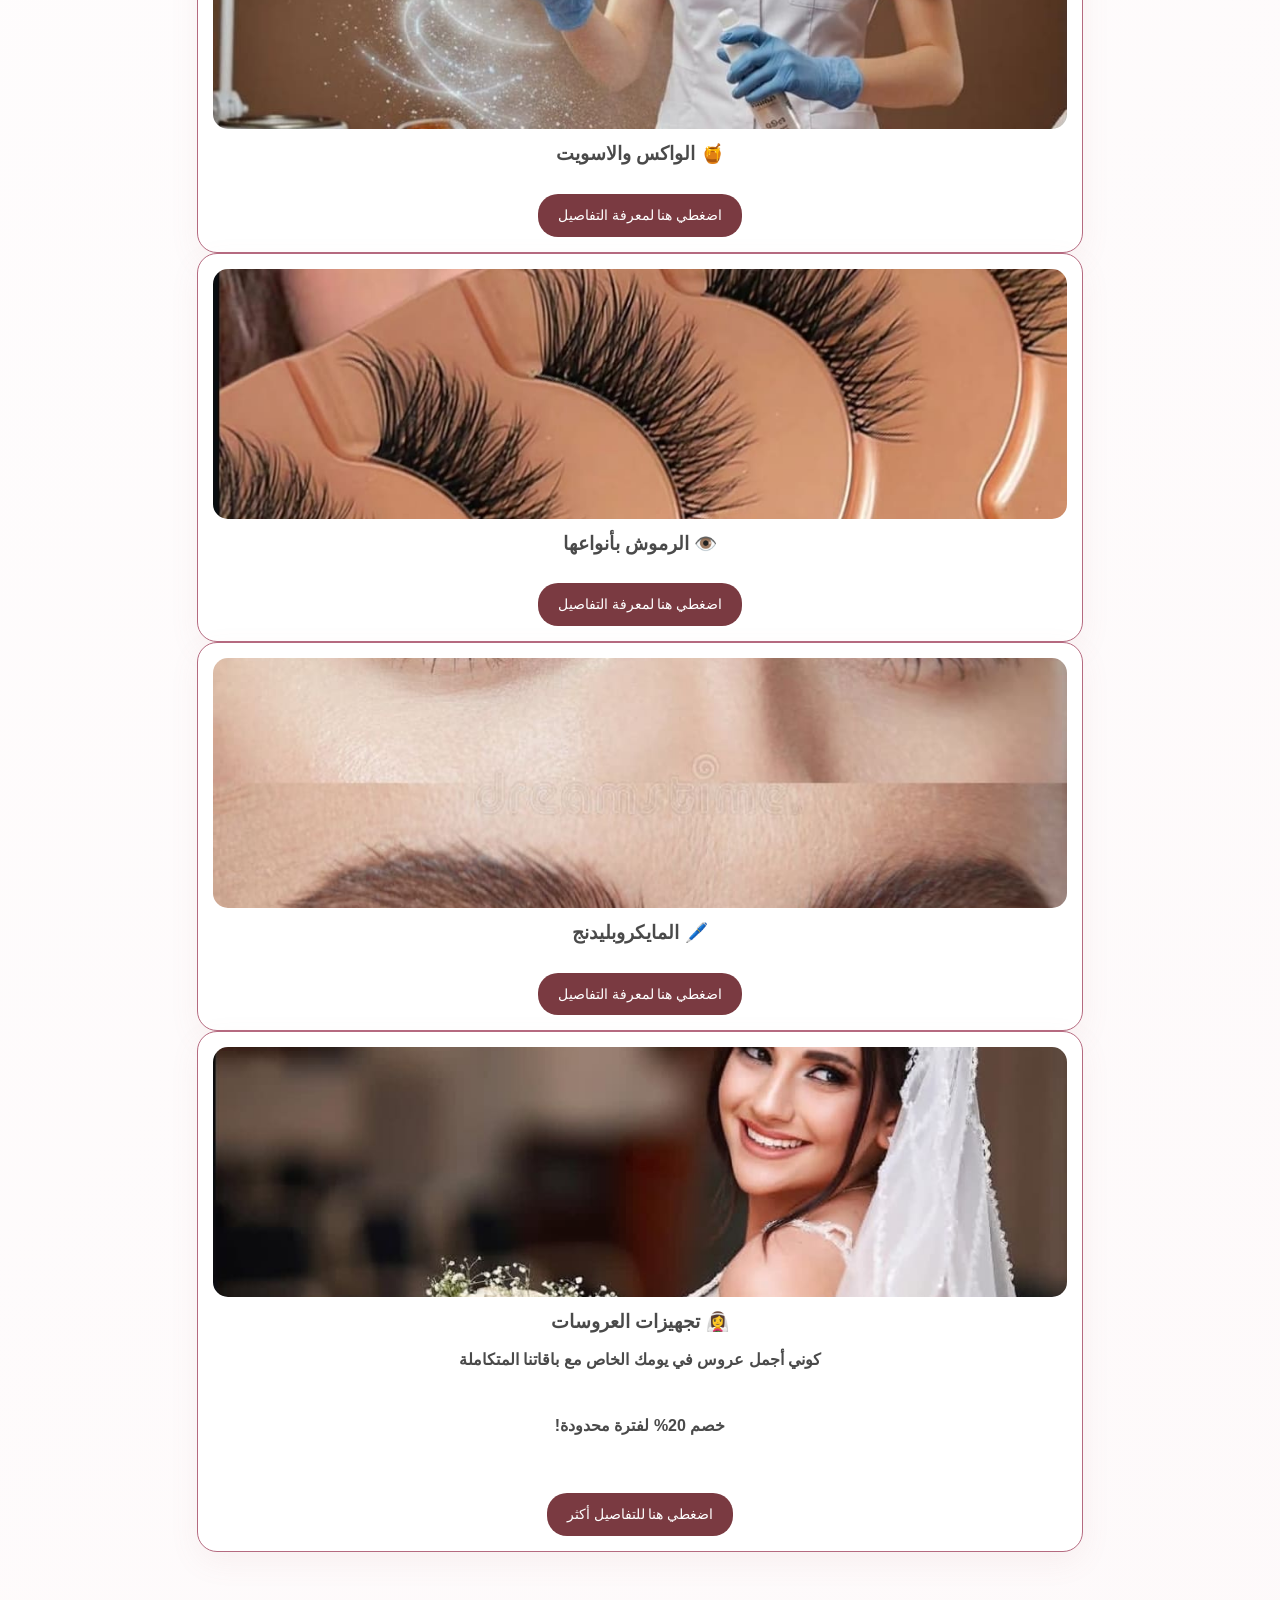
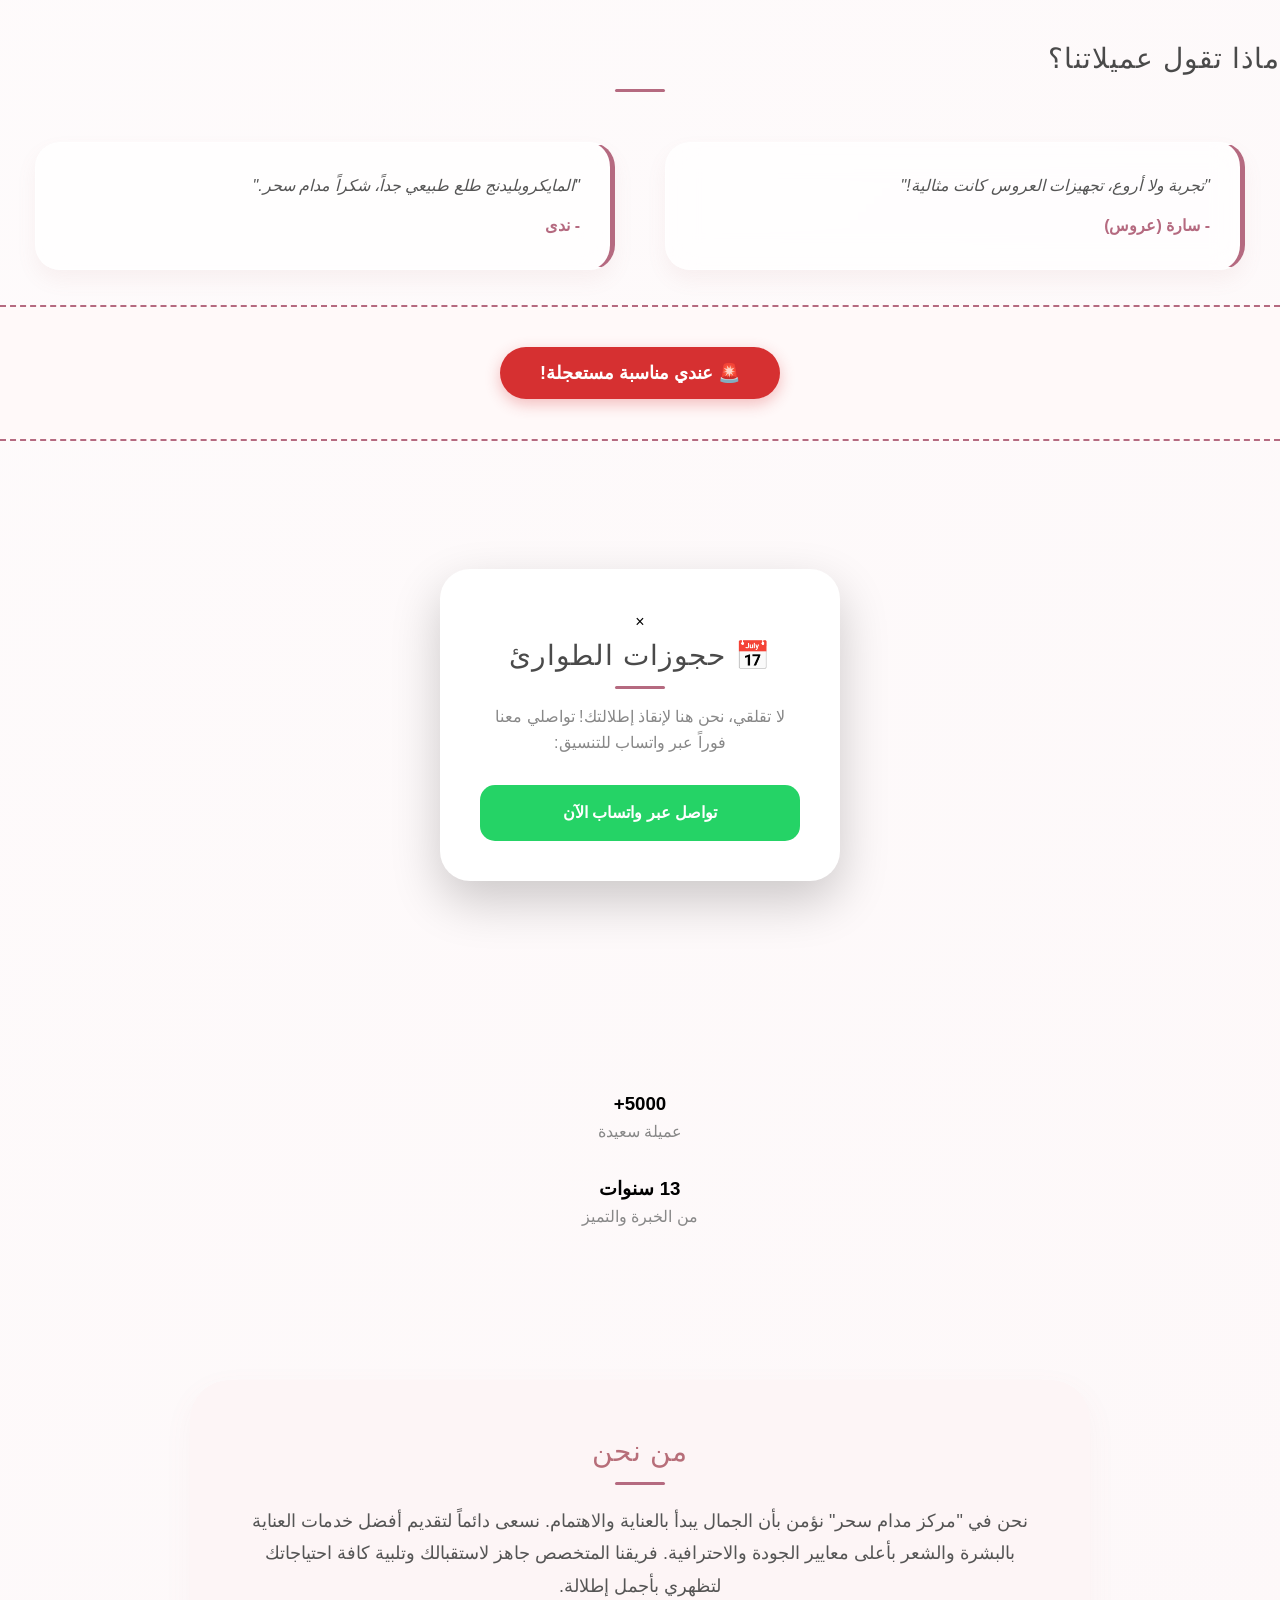
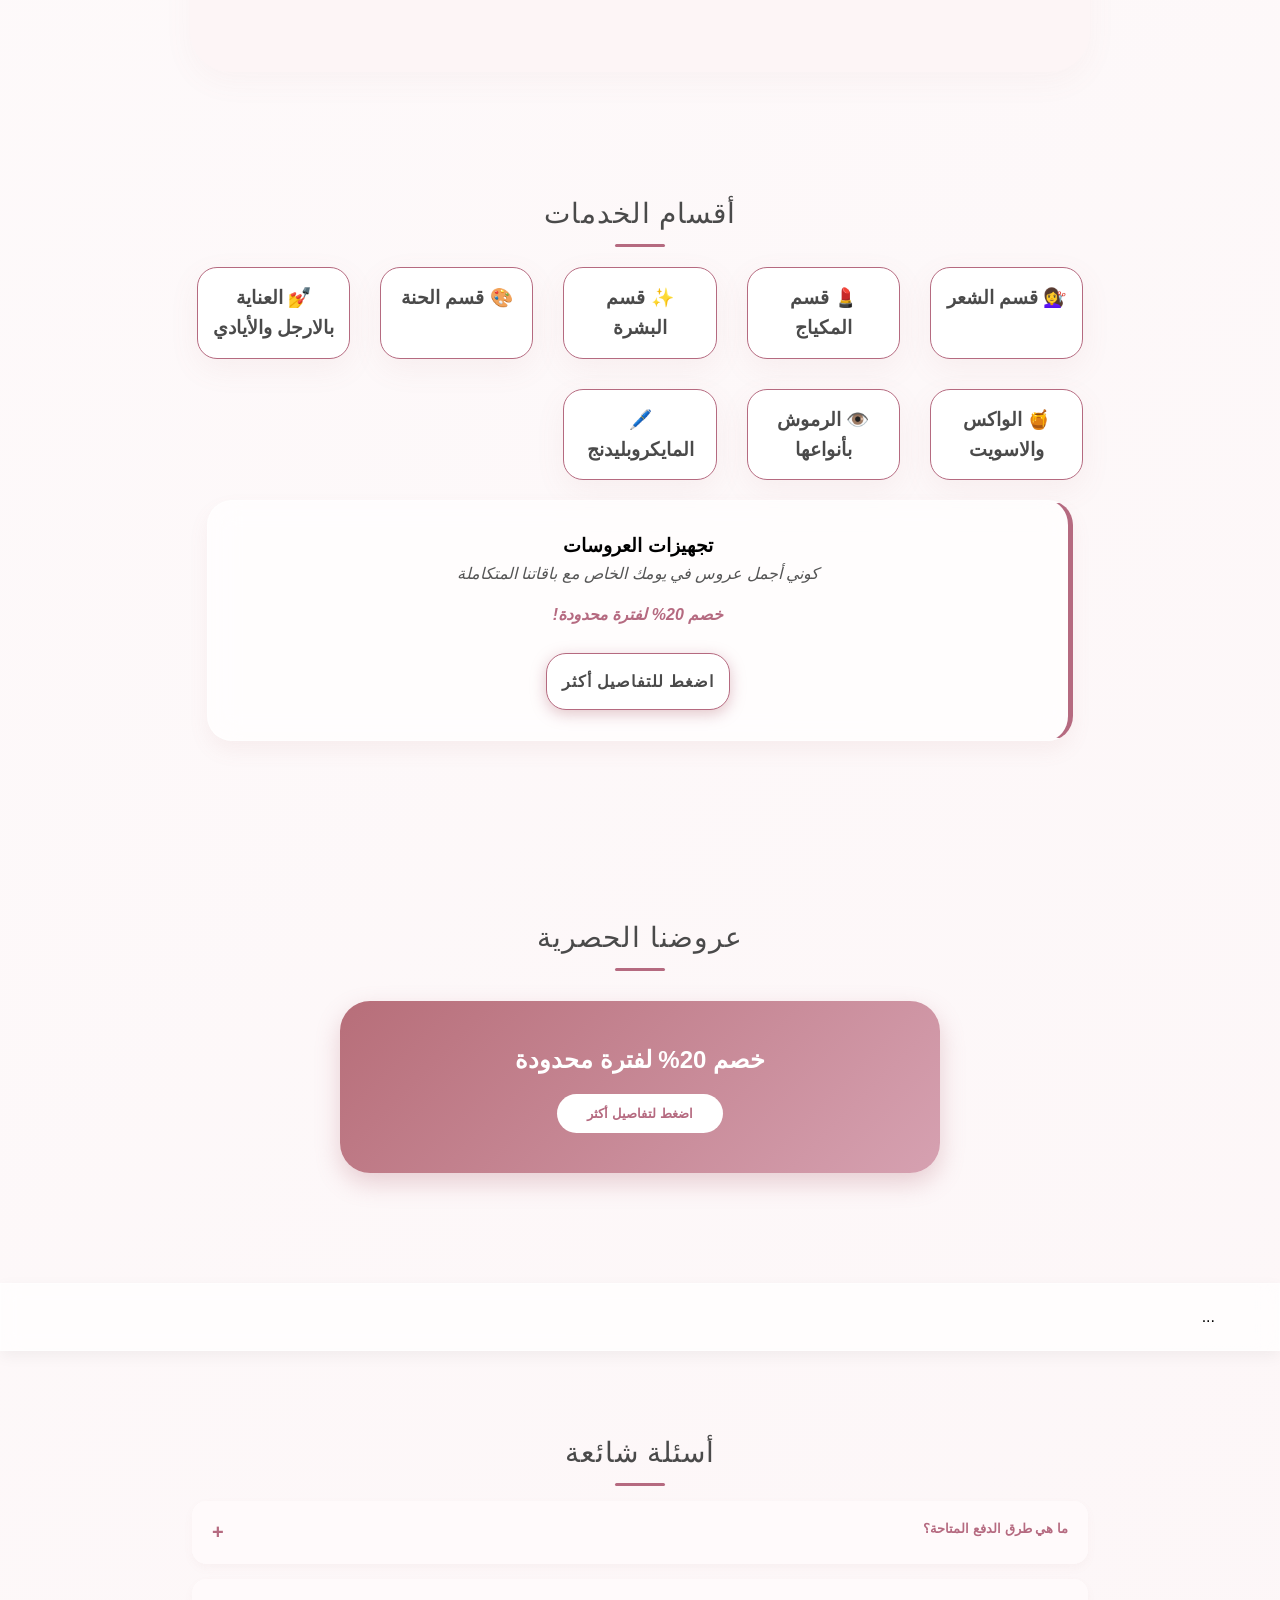
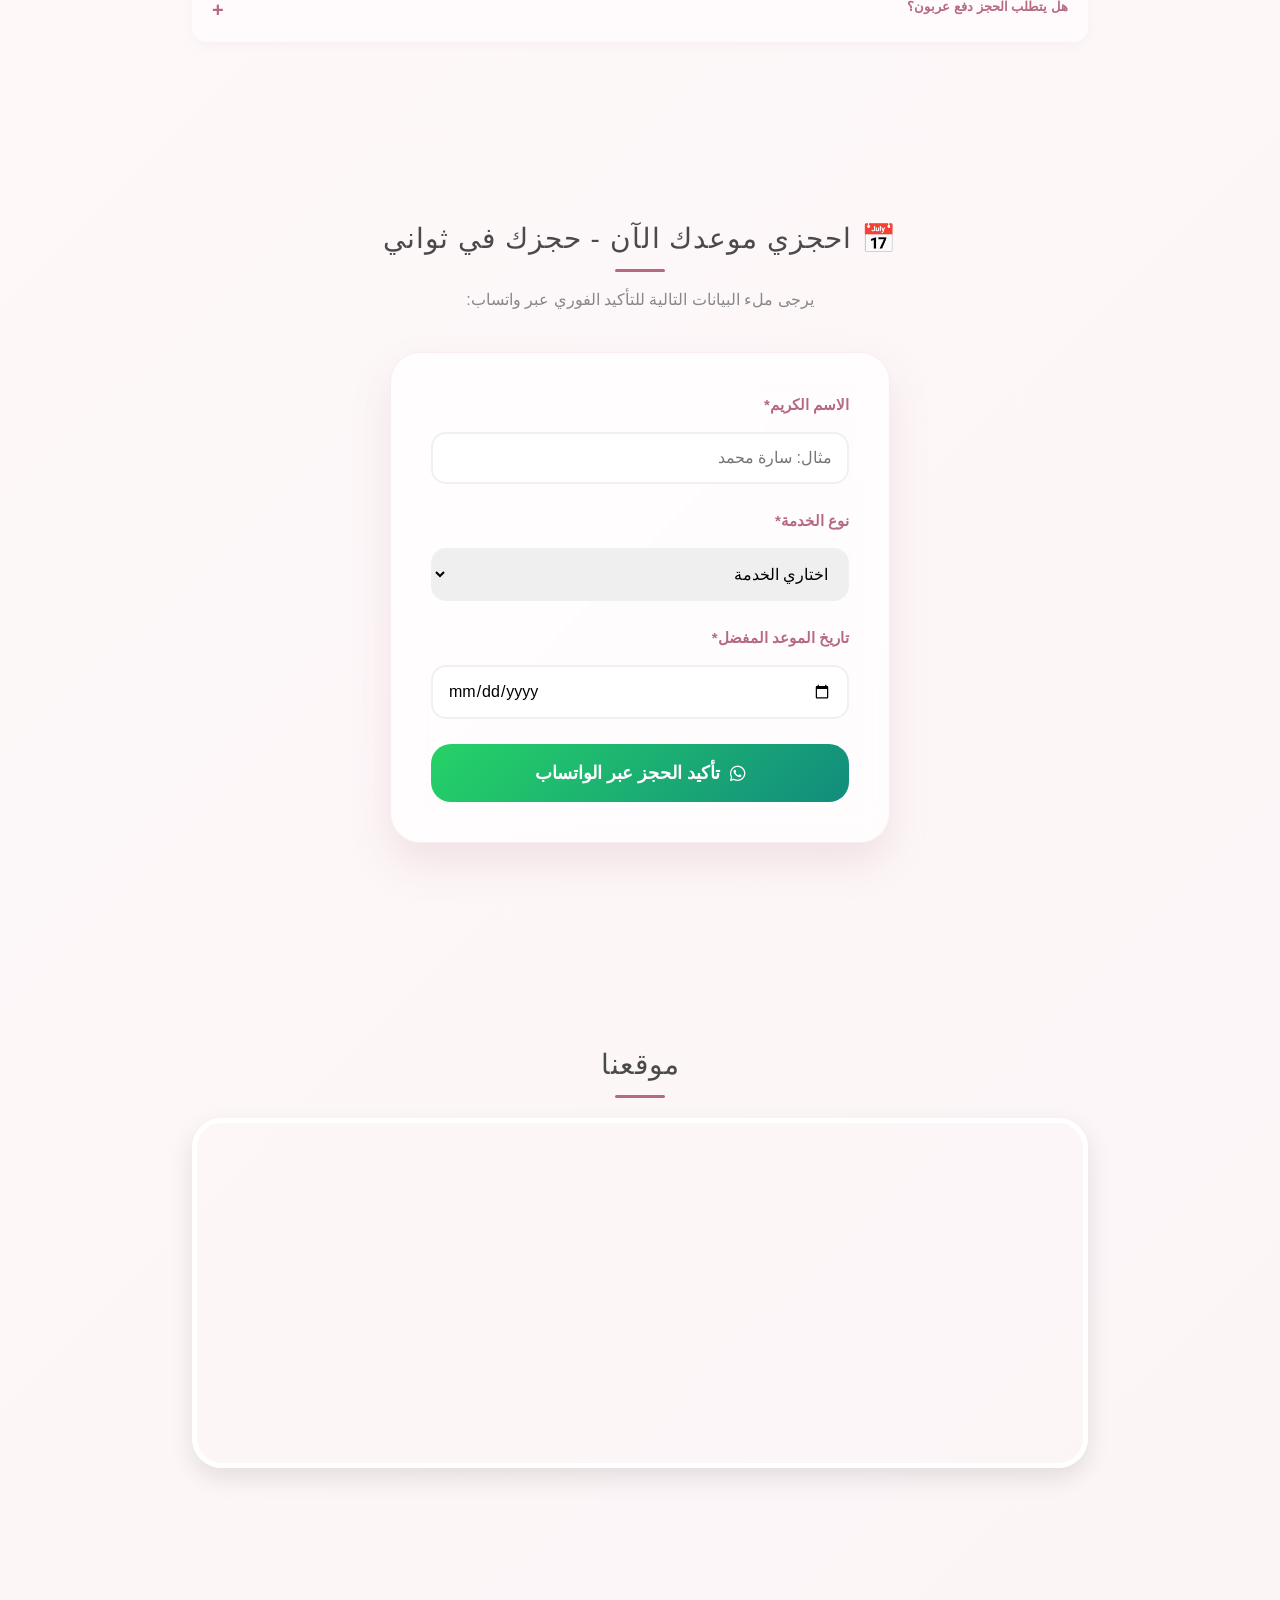
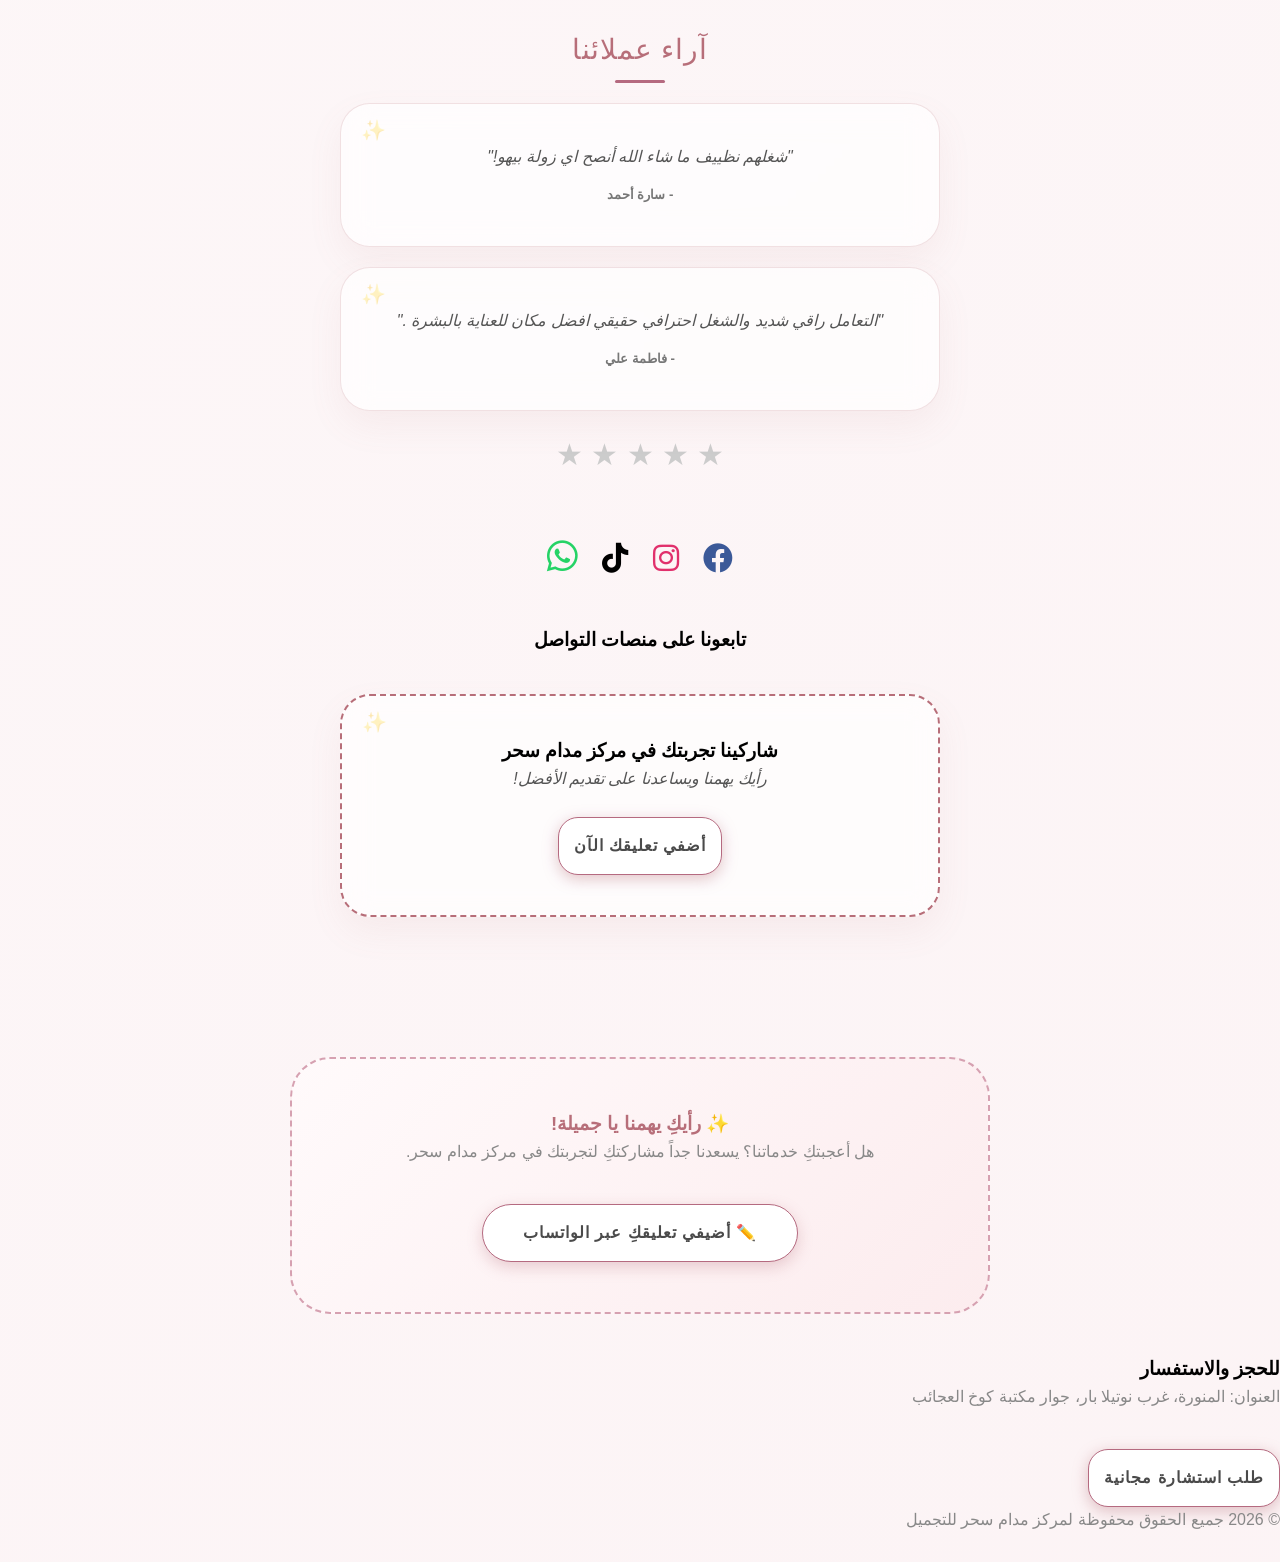
==== commit c9ca9f40: "Update print statement from 'Hello' to 'Goodbye'" ====
--- a/index.html
+++ b/index.html
@@ -30,28 +30,27 @@
 </head>
 <body>
  <header>
-    <div class="logo">
-        <a href="index.html"><img src="images/logo.jpeg" alt="Logo"></a>
-    </div>
- <div class="header-text-horizontal">
-    <div class="ornament-horiz">✧</div>
-    
-    <!-- وضع العنوان والترحيب بجانب بعضهما -->
-    <div style="display: flex; align-items: baseline; gap: 8px;">
-        <h1 class="main-title-horiz">مدام سحر للتجميل</h1>
-        <p class="sub-title-horiz">نرحب بكم</p>
-    </div>
-    
-    <div class="ornament-horiz">✧</div>
-</div>
-     <span class="brand-text">جمالك أولاً</span>
-     <div class="header-icon">🌸</div>
-    <div class="menu-toggle" onclick="toggleMenu()">
-        <span class="bar"></span>
-        <span class="bar"></span>
-        <span class="bar"></span>
-        </div>
-</div>
+    <div class="header-container">
+        <div class="logo">
+            <a href="index.html"><img src="images/logo.jpeg" alt="Logo"></a>
+        </div>
+
+        <div class="header-text-horizontal">
+            <div class="ornament-horiz">✧</div>
+            <div style="display: flex; align-items: baseline; gap: 8px;">
+                <h1 class="main-title-horiz">مدام سحر للتجميل</h1>
+                <p class="sub-title-horiz">نرحب بكم</p>
+            </div>
+            <div class="ornament-horiz">✧</div>
+        </div>
+
+        <div class="menu-toggle" onclick="toggleMenu()">
+            <span class="bar"></span>
+            <span class="bar"></span>
+            <span class="bar"></span>
+        </div>
+    </div>
+ 
     <nav id="nav-menu">
         <ul>
             <li><a href="index.html">الرئيسية</a></li>
--- a/style.css
+++ b/style.css
@@ -890,75 +890,67 @@
     display: flex;
     align-items: center;
 }
-.header-text {
-    text-align: center;
-    padding: 30px;
-    background: radial-gradient(circle, #2d1b1b 0%, #000000 100%); /* خلفية سوداء ملكية */
-    border: 1px solid #c5a059; /* إطار ذهبي رفيع */
-    border-radius: 5px;
-    box-shadow: 0 0 20px rgba(197, 160, 89, 0.4); /* هالة ذهبية ناعمة */
-}
-
-.main-title {
-    font-family: 'Georgia', serif; /* خط كلاسيكي فخم */
-    font-size: 35px;
-    letter-spacing: 3px;
-    background: linear-gradient(to bottom, #fdf6e4, #c5a059, #8c6a2d); /* تدرج ذهبي عميق */
+ .header-text-horizontal {
+    display: flex;
+    justify-content: center;
+    align-items: center;
+    gap: 10px; /* مسافة أقل بين العناصر */
+    padding: 8px 15px;
+    background: linear-gradient(to right, #2d1b1b, #000000, #2d1b1b);
+    border-bottom: 2px solid #c5a059;
+    width: 100%;
+    white-space: nowrap; /* إجبار النص على البقاء في سطر واحد */
+}
+
+.main-title-horiz {
+    font-family: 'Georgia', serif;
+    font-size: 16px; /* تصغير الخط ليكون مناسباً للسطر الواحد */
+    letter-spacing: 1px;
+    background: linear-gradient(to bottom, #fdf6e4, #c5a059, #8c6a2d);
     -webkit-background-clip: text;
     background-clip: text;
     color: transparent;
-    text-transform: uppercase;
-    text-shadow: 0 0 10px rgba(0,0,0,0.5);
     margin: 0;
 }
 
-.sub-title {
+.sub-title-horiz {
     font-family: 'Arial', sans-serif;
-    font-size: 16px;
-    color: #e5c17d; /* ذهبي باهت للترحيب */
-    letter-spacing: 6px; /* تباعد كبير يعطي فخامة */
-    margin-top: 10px;
+    font-size: 12px; /* تصغير الترحيب */
+    color: #e5c17d;
+    margin: 0 0 0 10px; /* مسافة بسيطة بين العنوان والترحيب */
     opacity: 0.8;
-}
-/* تنسيق القسم ككل ليصبح شريطاً أفقياً */
-.header-text-horizontal {
+}.header-text-horizontal {
     display: flex;
     justify-content: center;
     align-items: center;
-    gap: 20px; /* مسافة بين العناصر */
-    padding: 10px 20px;
-    background: linear-gradient(to right, #2d1b1b, #000000, #2d1b1b); /* خلفية سوداء بتدرج ملكي */
-    border-bottom: 2px solid #c5a059; /* خط سفلي ذهبي */
-    width: 100%;
-    box-sizing: border-box;
-    margin-top: 10px;
-}
-
-/* تنسيق النص الرئيسي */
+    gap: 10px;
+    padding: 8px 15px;
+    /* خلفية بلون وردي فاتح شفاف يتماشى مع الموقع */
+    background: rgba(255, 240, 245, 0.8); 
+    border-bottom: 2px solid #a87979; /* خط سفلي بلون خمري */
+    width: 100%;
+    white-space: nowrap;
+}
+
 .main-title-horiz {
-    font-family: 'Georgia', serif; /* خط كلاسيكي فخم */
-    font-size: 24px; /* حجم مناسب للشريط الأفقي */
-    letter-spacing: 2px;
-    background: linear-gradient(to bottom, #fdf6e4, #c5a059, #8c6a2d); /* تدرج ذهبي */
-    -webkit-background-clip: text;
-    background-clip: text;
-    color: transparent;
-    text-transform: uppercase;
+    font-family: 'Arial', sans-serif;
+    font-size: 16px;
+    font-weight: 800;
+    /* لون النص خمري داكن (مطابق للون الأزرار في موقعك) */
+    color: #4a2c2c; 
     margin: 0;
 }
 
-/* تنسيق النص الفرعي (نرحب بكم) */
 .sub-title-horiz {
     font-family: 'Arial', sans-serif;
+    font-size: 12px;
+    /* لون وردي داكن للترحيب */
+    color: #a87979; 
+    margin: 0 0 0 10px;
+    font-weight: 600;
+}
+
+.ornament-horiz {
+    color: #a87979; /* الزخرفة بنفس لون الترحيب */
     font-size: 14px;
-    color: #e5c17d;
-    letter-spacing: 3px;
-    margin: 0;
-    opacity: 0.8;
-}
-
-/* تنسيق الزخرفة الذهبية */
-.ornament-horiz {
-    color: #c5a059;
-    font-size: 16px;
-}
+}
--- a/style.css
+++ b/style.css
@@ -890,75 +890,67 @@
     display: flex;
     align-items: center;
 }
-.header-text {
-    text-align: center;
-    padding: 30px;
-    background: radial-gradient(circle, #2d1b1b 0%, #000000 100%); /* خلفية سوداء ملكية */
-    border: 1px solid #c5a059; /* إطار ذهبي رفيع */
-    border-radius: 5px;
-    box-shadow: 0 0 20px rgba(197, 160, 89, 0.4); /* هالة ذهبية ناعمة */
-}
-
-.main-title {
-    font-family: 'Georgia', serif; /* خط كلاسيكي فخم */
-    font-size: 35px;
-    letter-spacing: 3px;
-    background: linear-gradient(to bottom, #fdf6e4, #c5a059, #8c6a2d); /* تدرج ذهبي عميق */
+ .header-text-horizontal {
+    display: flex;
+    justify-content: center;
+    align-items: center;
+    gap: 10px; /* مسافة أقل بين العناصر */
+    padding: 8px 15px;
+    background: linear-gradient(to right, #2d1b1b, #000000, #2d1b1b);
+    border-bottom: 2px solid #c5a059;
+    width: 100%;
+    white-space: nowrap; /* إجبار النص على البقاء في سطر واحد */
+}
+
+.main-title-horiz {
+    font-family: 'Georgia', serif;
+    font-size: 16px; /* تصغير الخط ليكون مناسباً للسطر الواحد */
+    letter-spacing: 1px;
+    background: linear-gradient(to bottom, #fdf6e4, #c5a059, #8c6a2d);
     -webkit-background-clip: text;
     background-clip: text;
     color: transparent;
-    text-transform: uppercase;
-    text-shadow: 0 0 10px rgba(0,0,0,0.5);
     margin: 0;
 }
 
-.sub-title {
+.sub-title-horiz {
     font-family: 'Arial', sans-serif;
-    font-size: 16px;
-    color: #e5c17d; /* ذهبي باهت للترحيب */
-    letter-spacing: 6px; /* تباعد كبير يعطي فخامة */
-    margin-top: 10px;
+    font-size: 12px; /* تصغير الترحيب */
+    color: #e5c17d;
+    margin: 0 0 0 10px; /* مسافة بسيطة بين العنوان والترحيب */
     opacity: 0.8;
-}
-/* تنسيق القسم ككل ليصبح شريطاً أفقياً */
-.header-text-horizontal {
+}.header-text-horizontal {
     display: flex;
     justify-content: center;
     align-items: center;
-    gap: 20px; /* مسافة بين العناصر */
-    padding: 10px 20px;
-    background: linear-gradient(to right, #2d1b1b, #000000, #2d1b1b); /* خلفية سوداء بتدرج ملكي */
-    border-bottom: 2px solid #c5a059; /* خط سفلي ذهبي */
-    width: 100%;
-    box-sizing: border-box;
-    margin-top: 10px;
-}
-
-/* تنسيق النص الرئيسي */
+    gap: 10px;
+    padding: 8px 15px;
+    /* خلفية بلون وردي فاتح شفاف يتماشى مع الموقع */
+    background: rgba(255, 240, 245, 0.8); 
+    border-bottom: 2px solid #a87979; /* خط سفلي بلون خمري */
+    width: 100%;
+    white-space: nowrap;
+}
+
 .main-title-horiz {
-    font-family: 'Georgia', serif; /* خط كلاسيكي فخم */
-    font-size: 24px; /* حجم مناسب للشريط الأفقي */
-    letter-spacing: 2px;
-    background: linear-gradient(to bottom, #fdf6e4, #c5a059, #8c6a2d); /* تدرج ذهبي */
-    -webkit-background-clip: text;
-    background-clip: text;
-    color: transparent;
-    text-transform: uppercase;
+    font-family: 'Arial', sans-serif;
+    font-size: 16px;
+    font-weight: 800;
+    /* لون النص خمري داكن (مطابق للون الأزرار في موقعك) */
+    color: #4a2c2c; 
     margin: 0;
 }
 
-/* تنسيق النص الفرعي (نرحب بكم) */
 .sub-title-horiz {
     font-family: 'Arial', sans-serif;
+    font-size: 12px;
+    /* لون وردي داكن للترحيب */
+    color: #a87979; 
+    margin: 0 0 0 10px;
+    font-weight: 600;
+}
+
+.ornament-horiz {
+    color: #a87979; /* الزخرفة بنفس لون الترحيب */
     font-size: 14px;
-    color: #e5c17d;
-    letter-spacing: 3px;
-    margin: 0;
-    opacity: 0.8;
-}
-
-/* تنسيق الزخرفة الذهبية */
-.ornament-horiz {
-    color: #c5a059;
-    font-size: 16px;
-}
+}
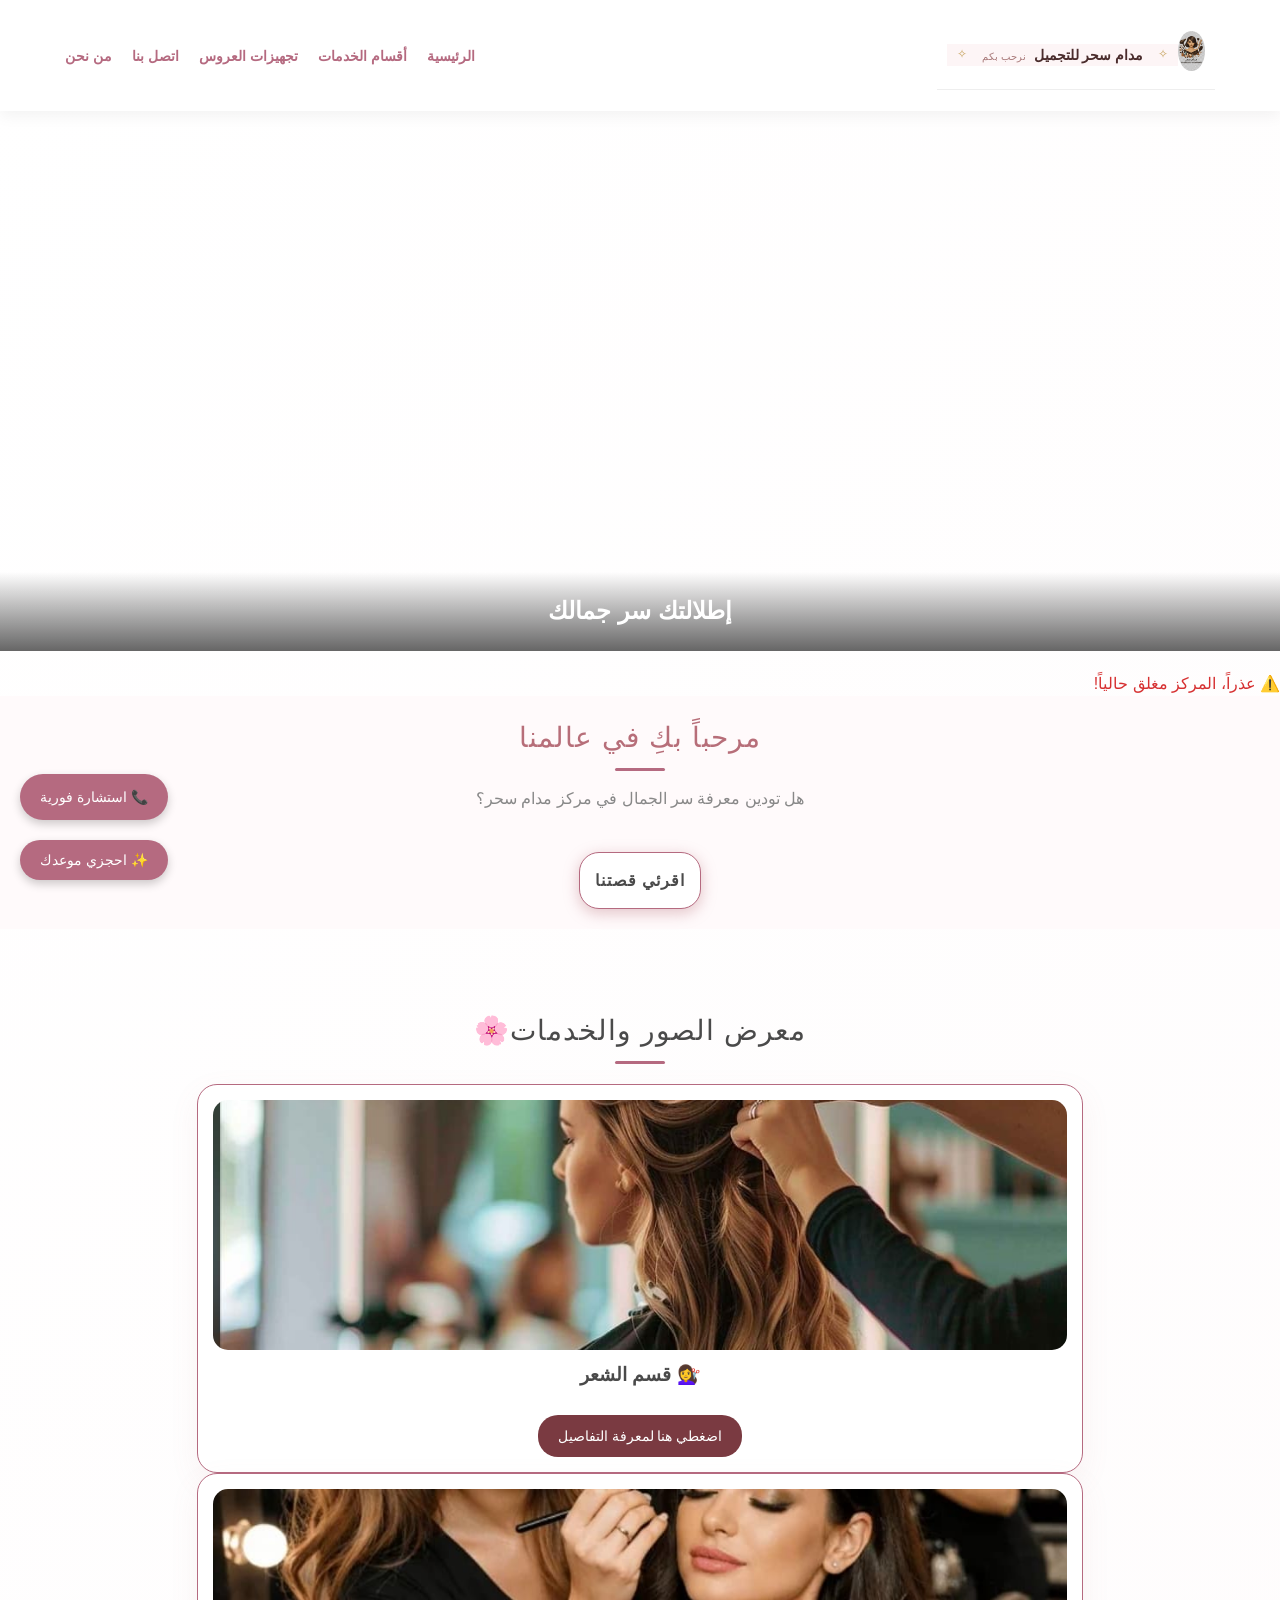
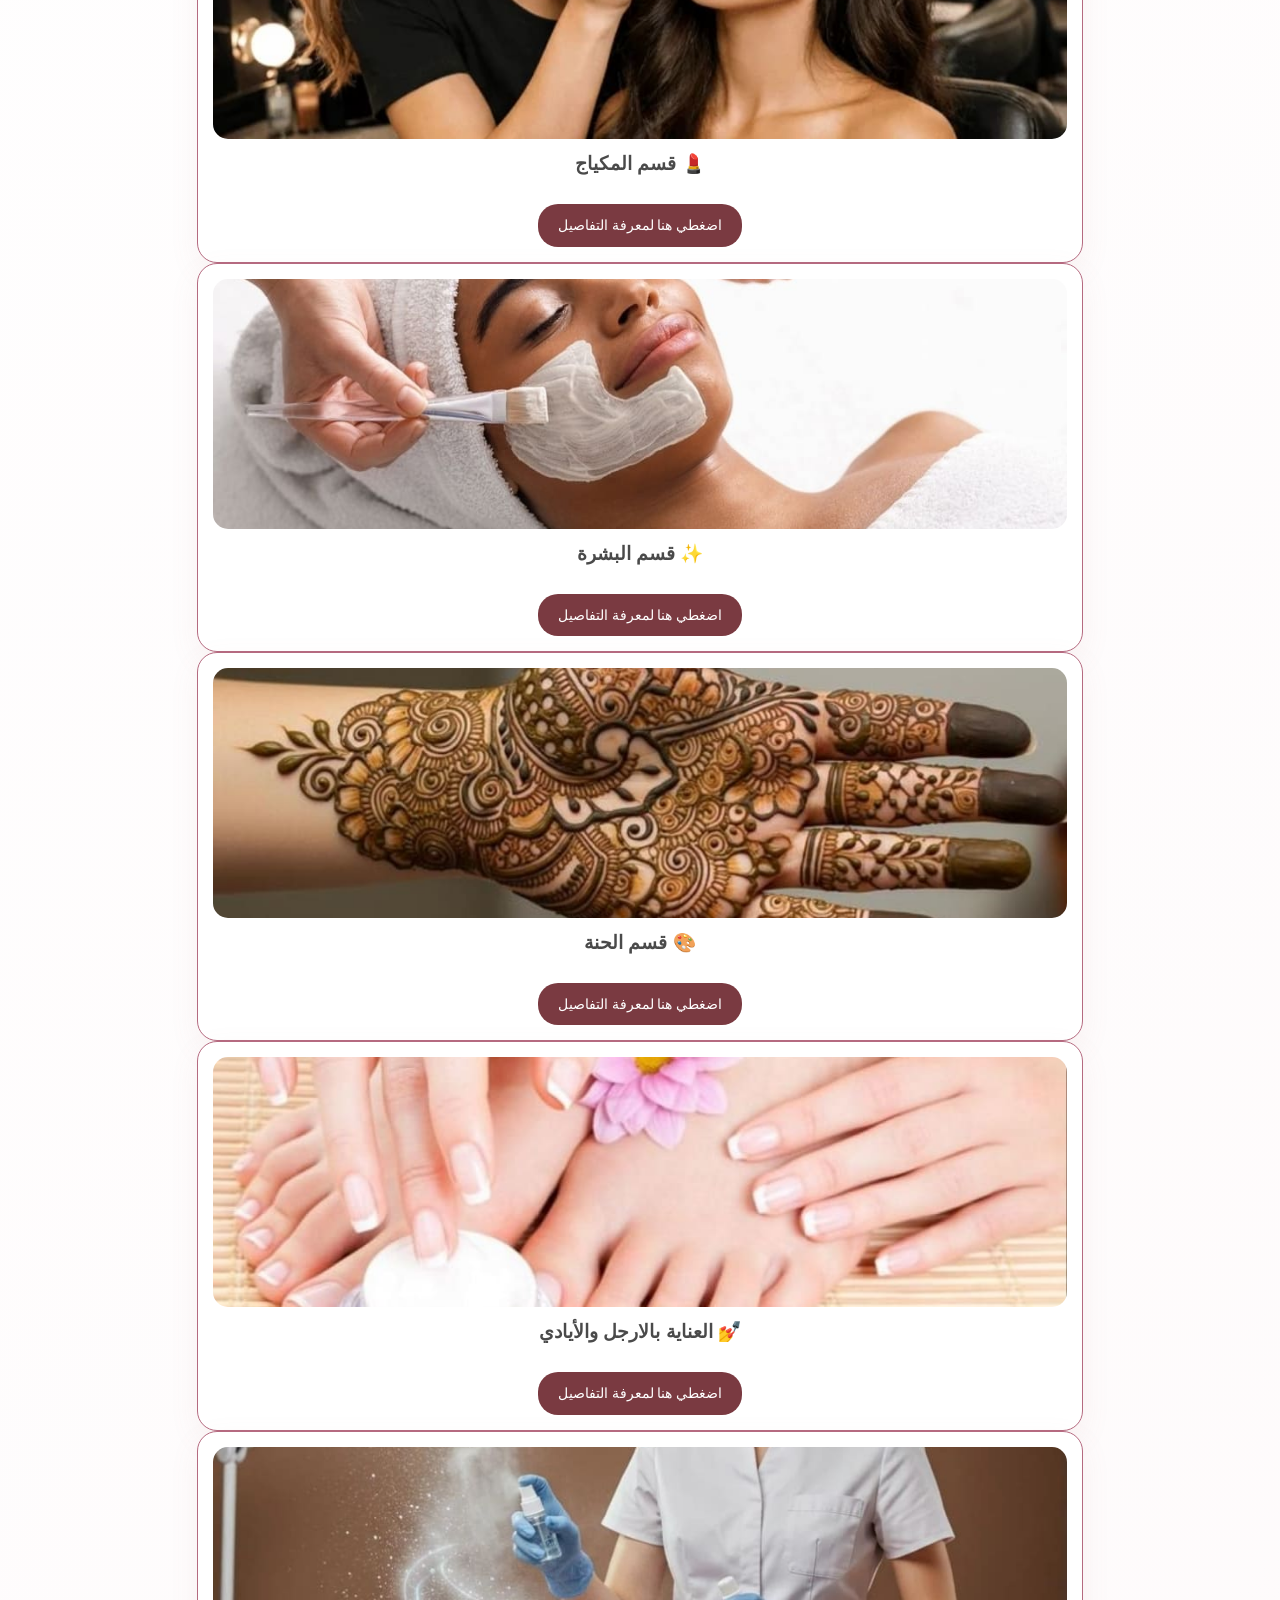
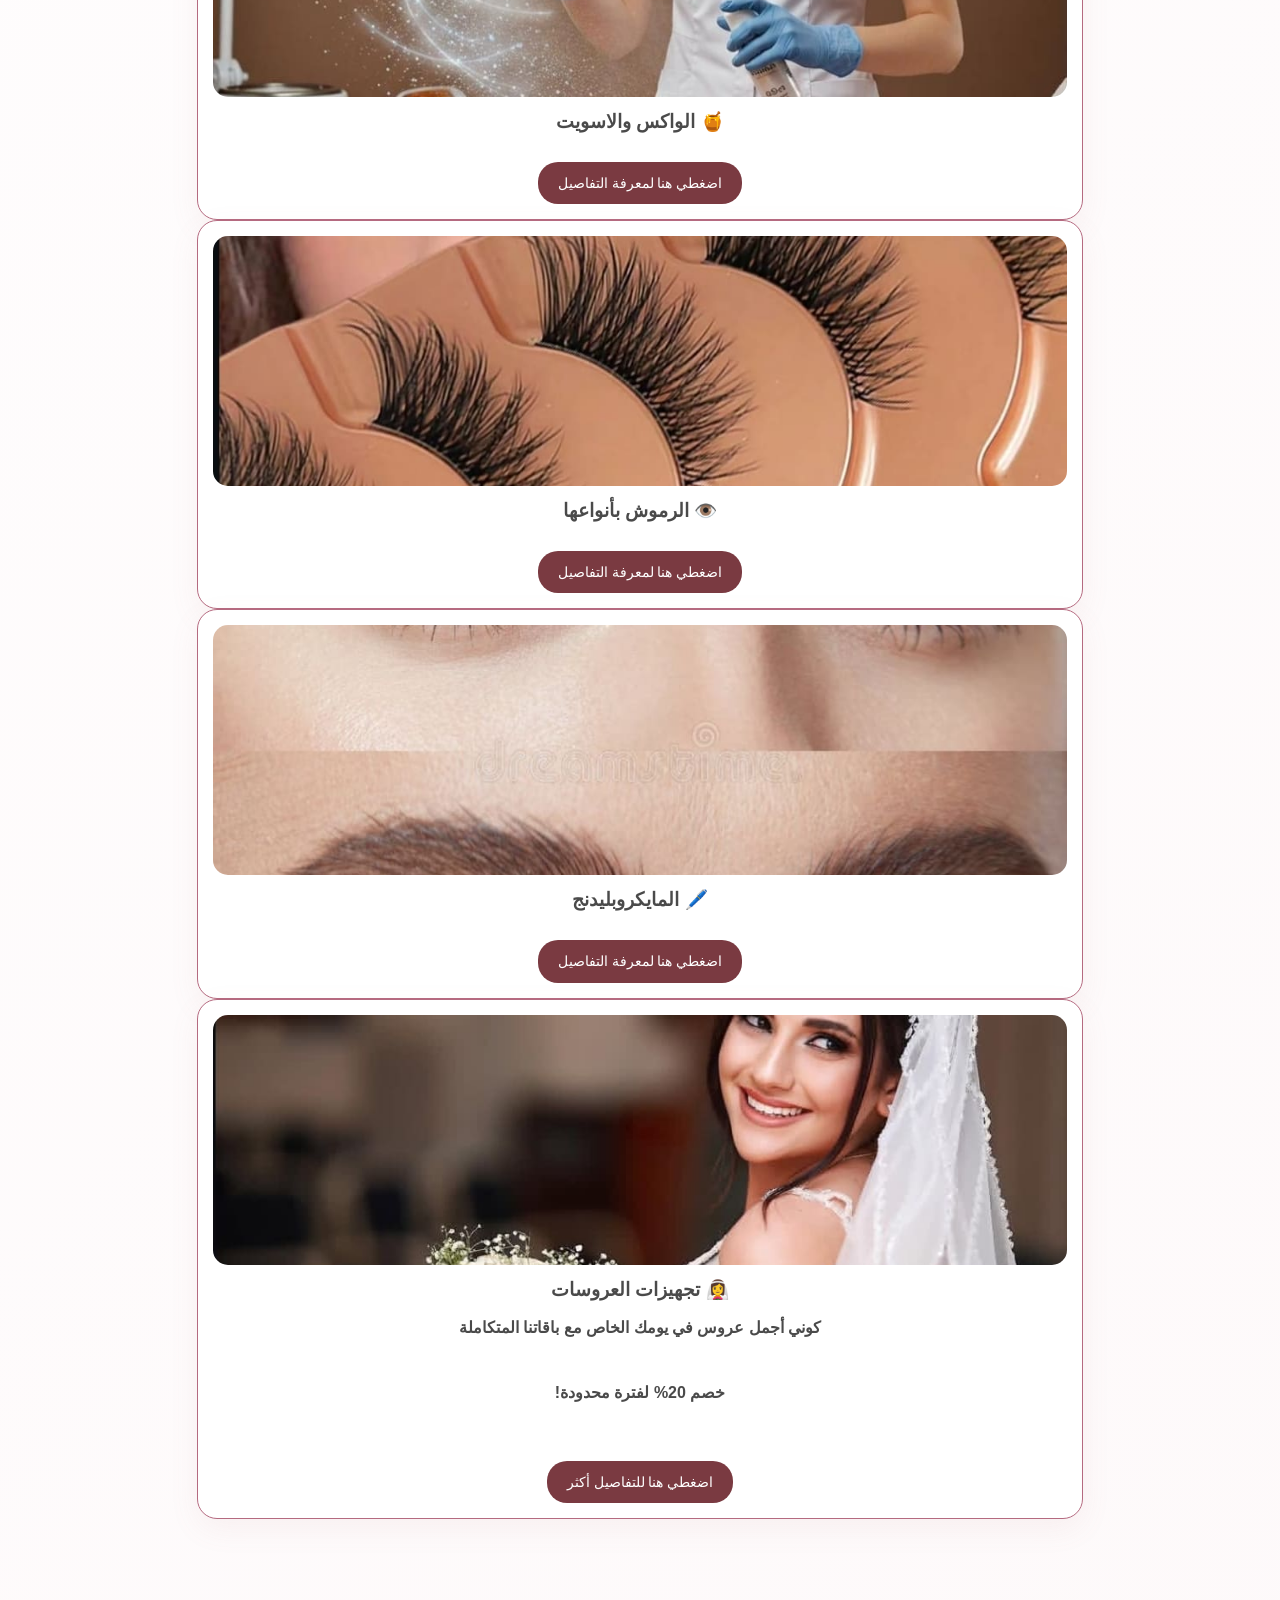
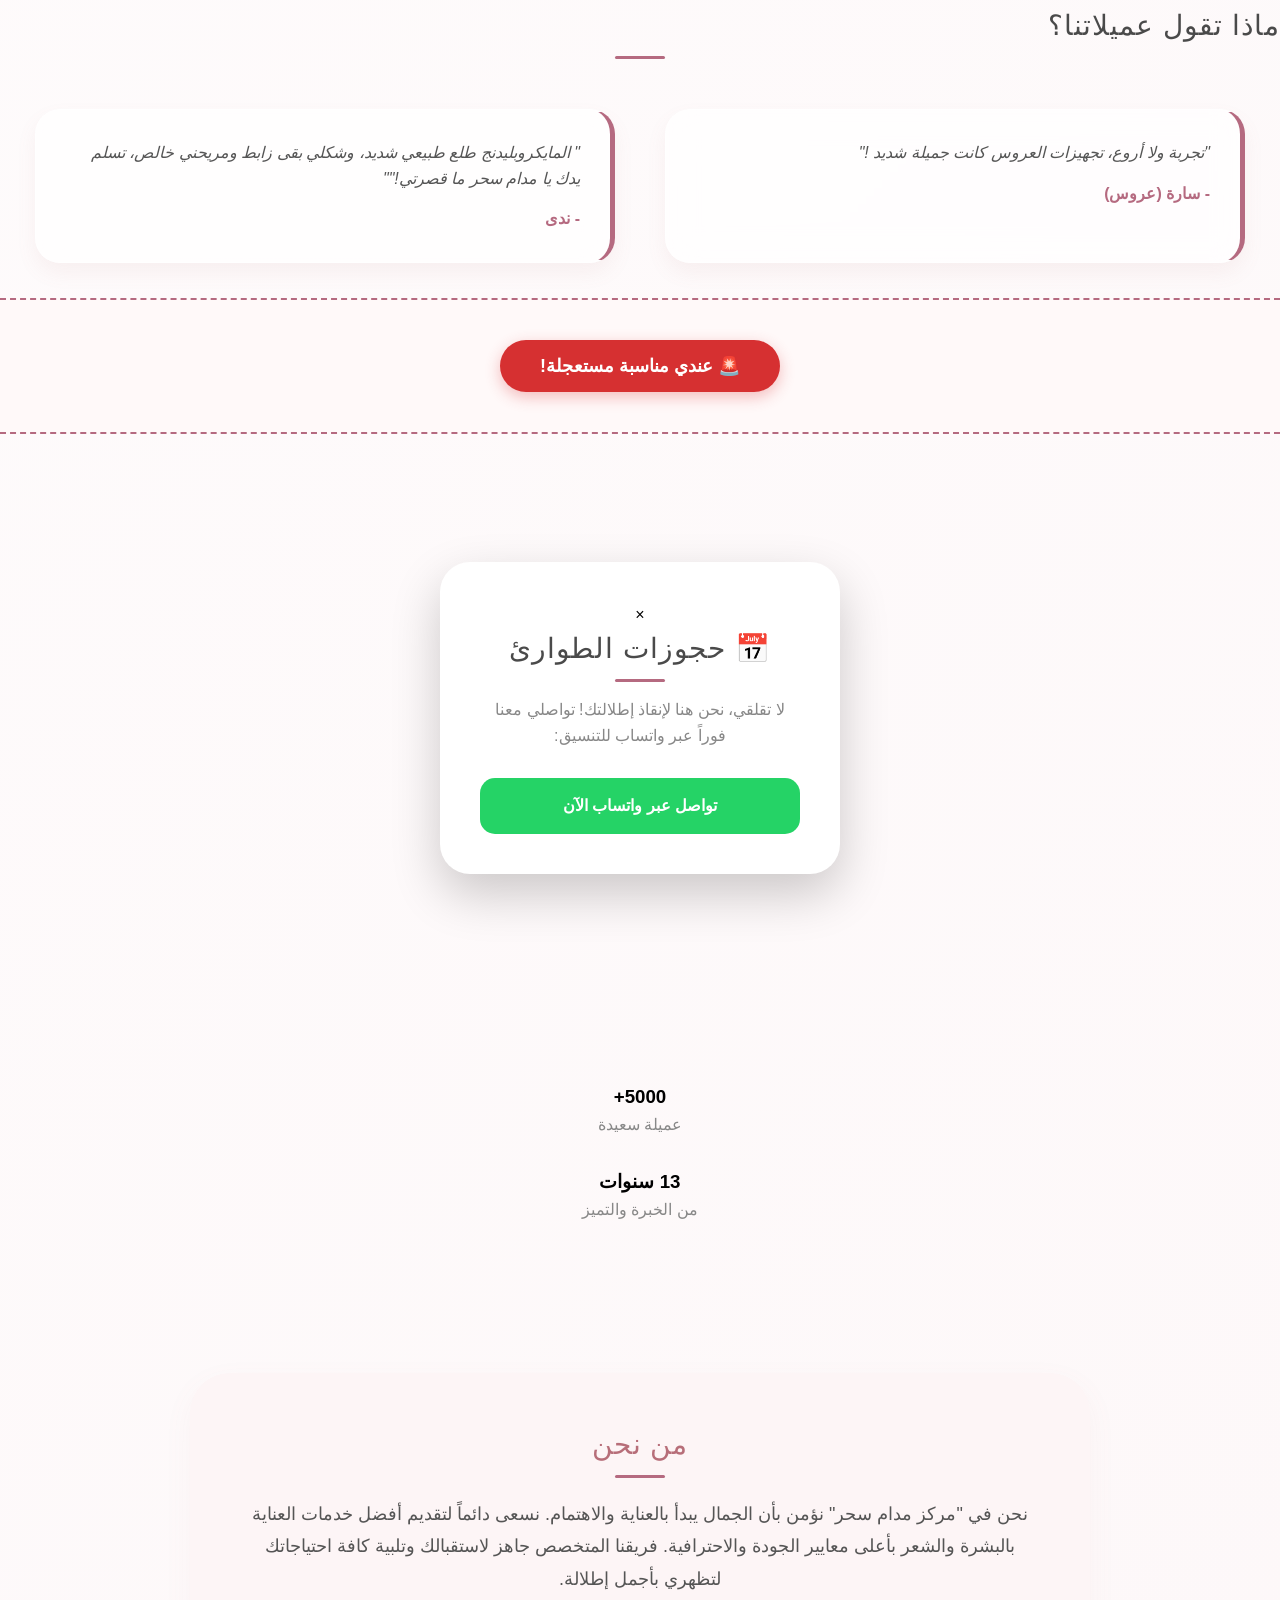
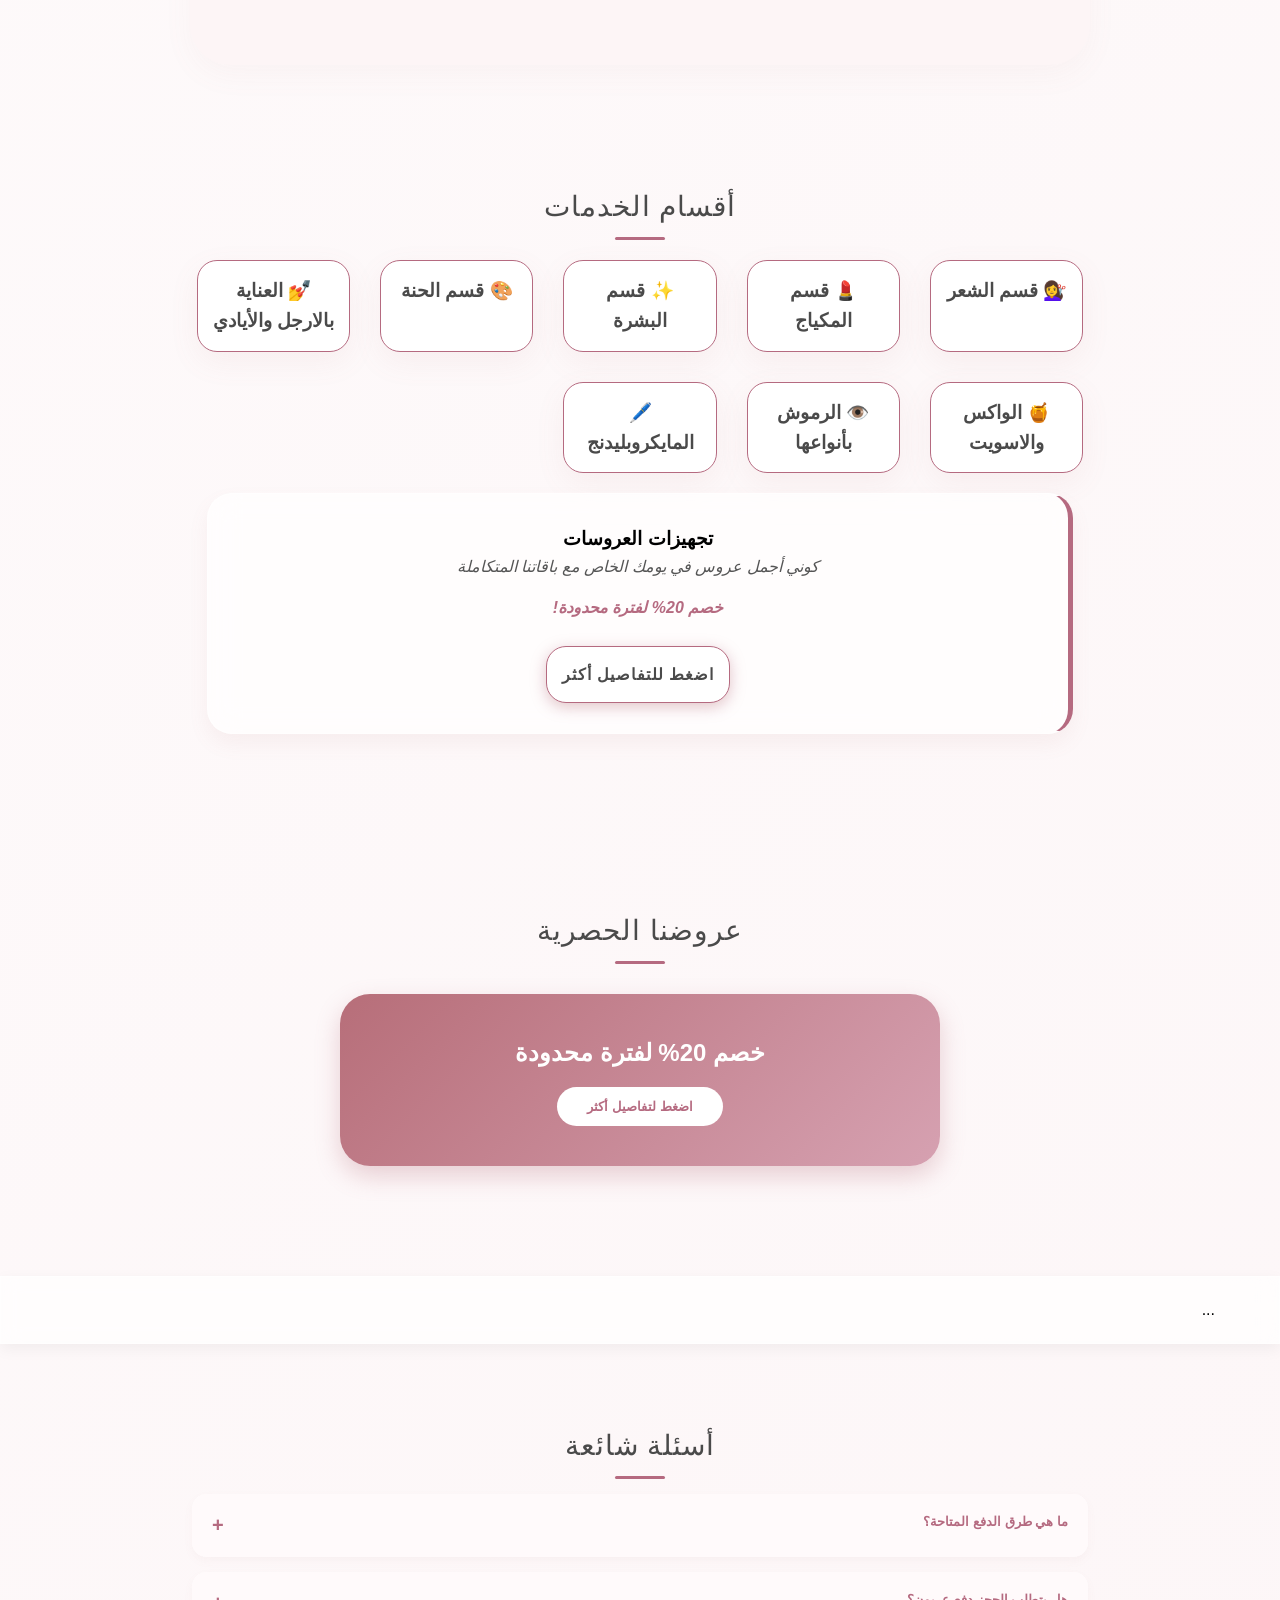
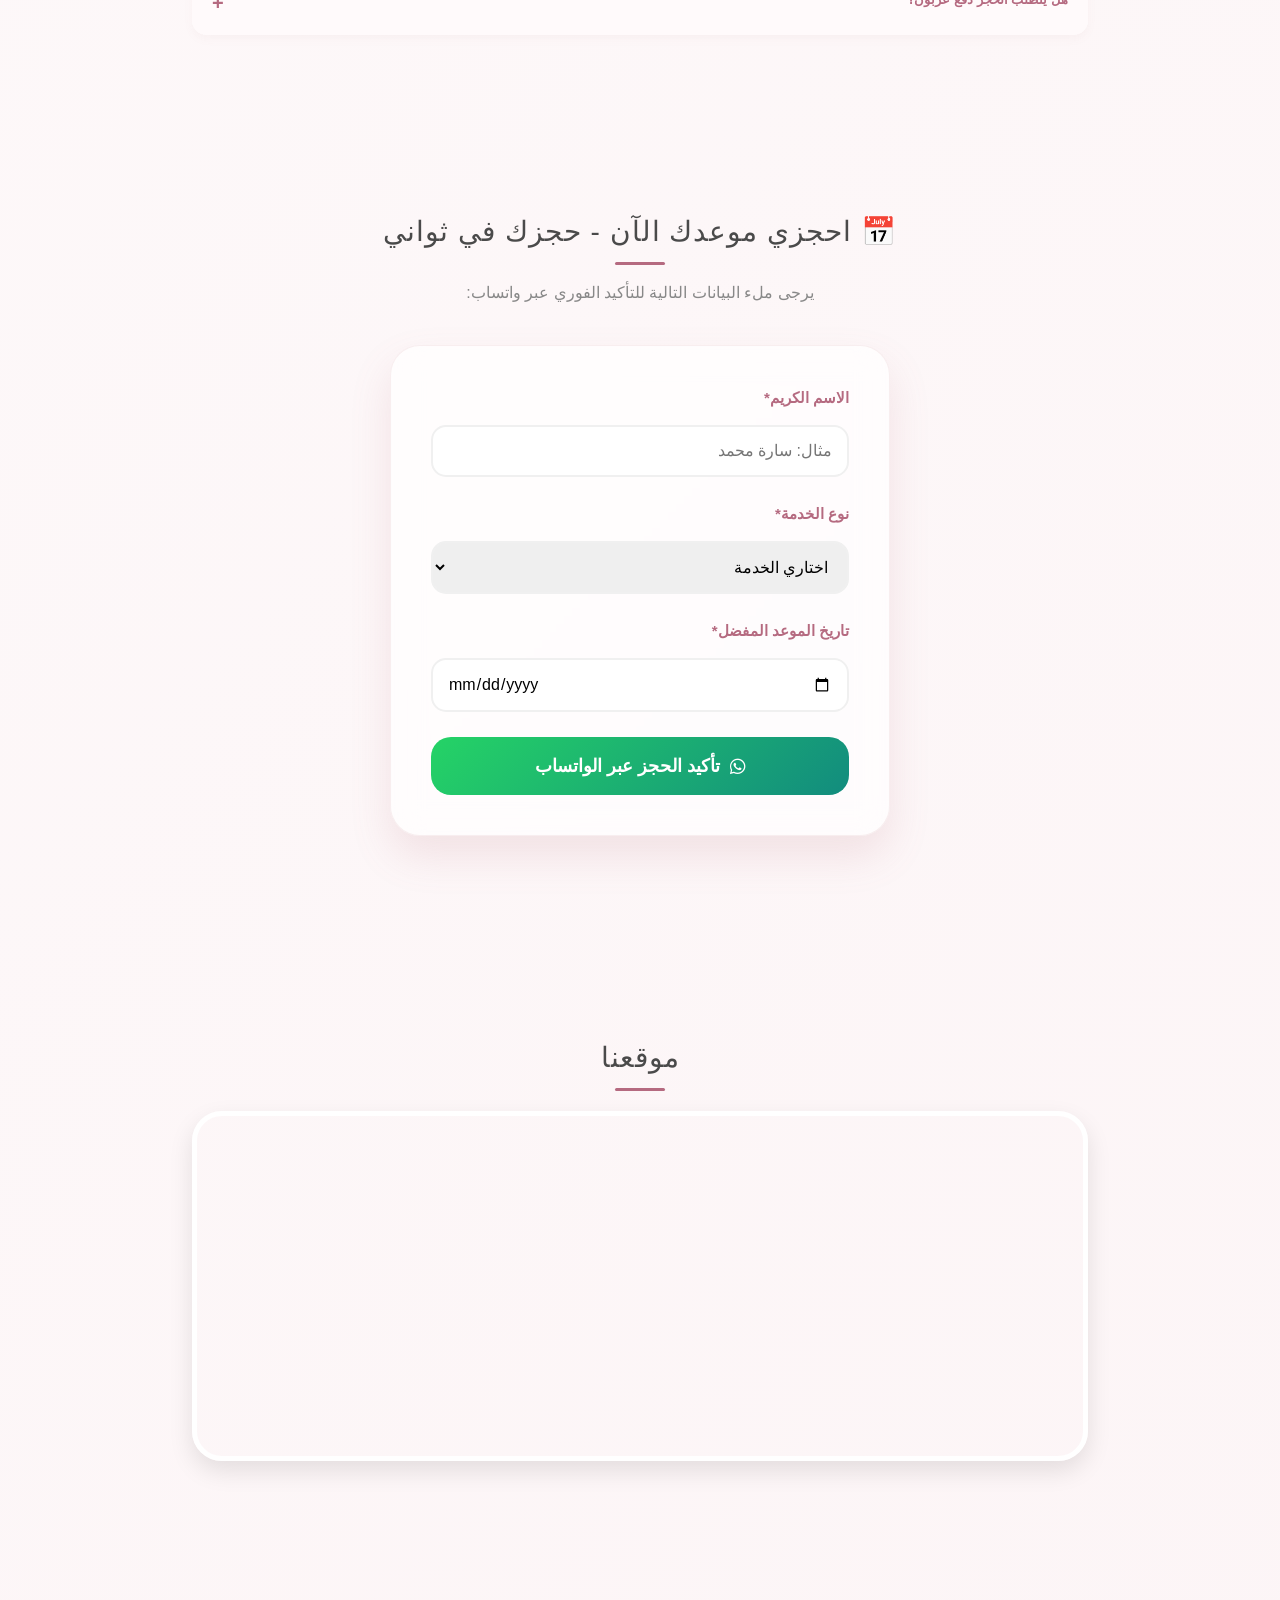
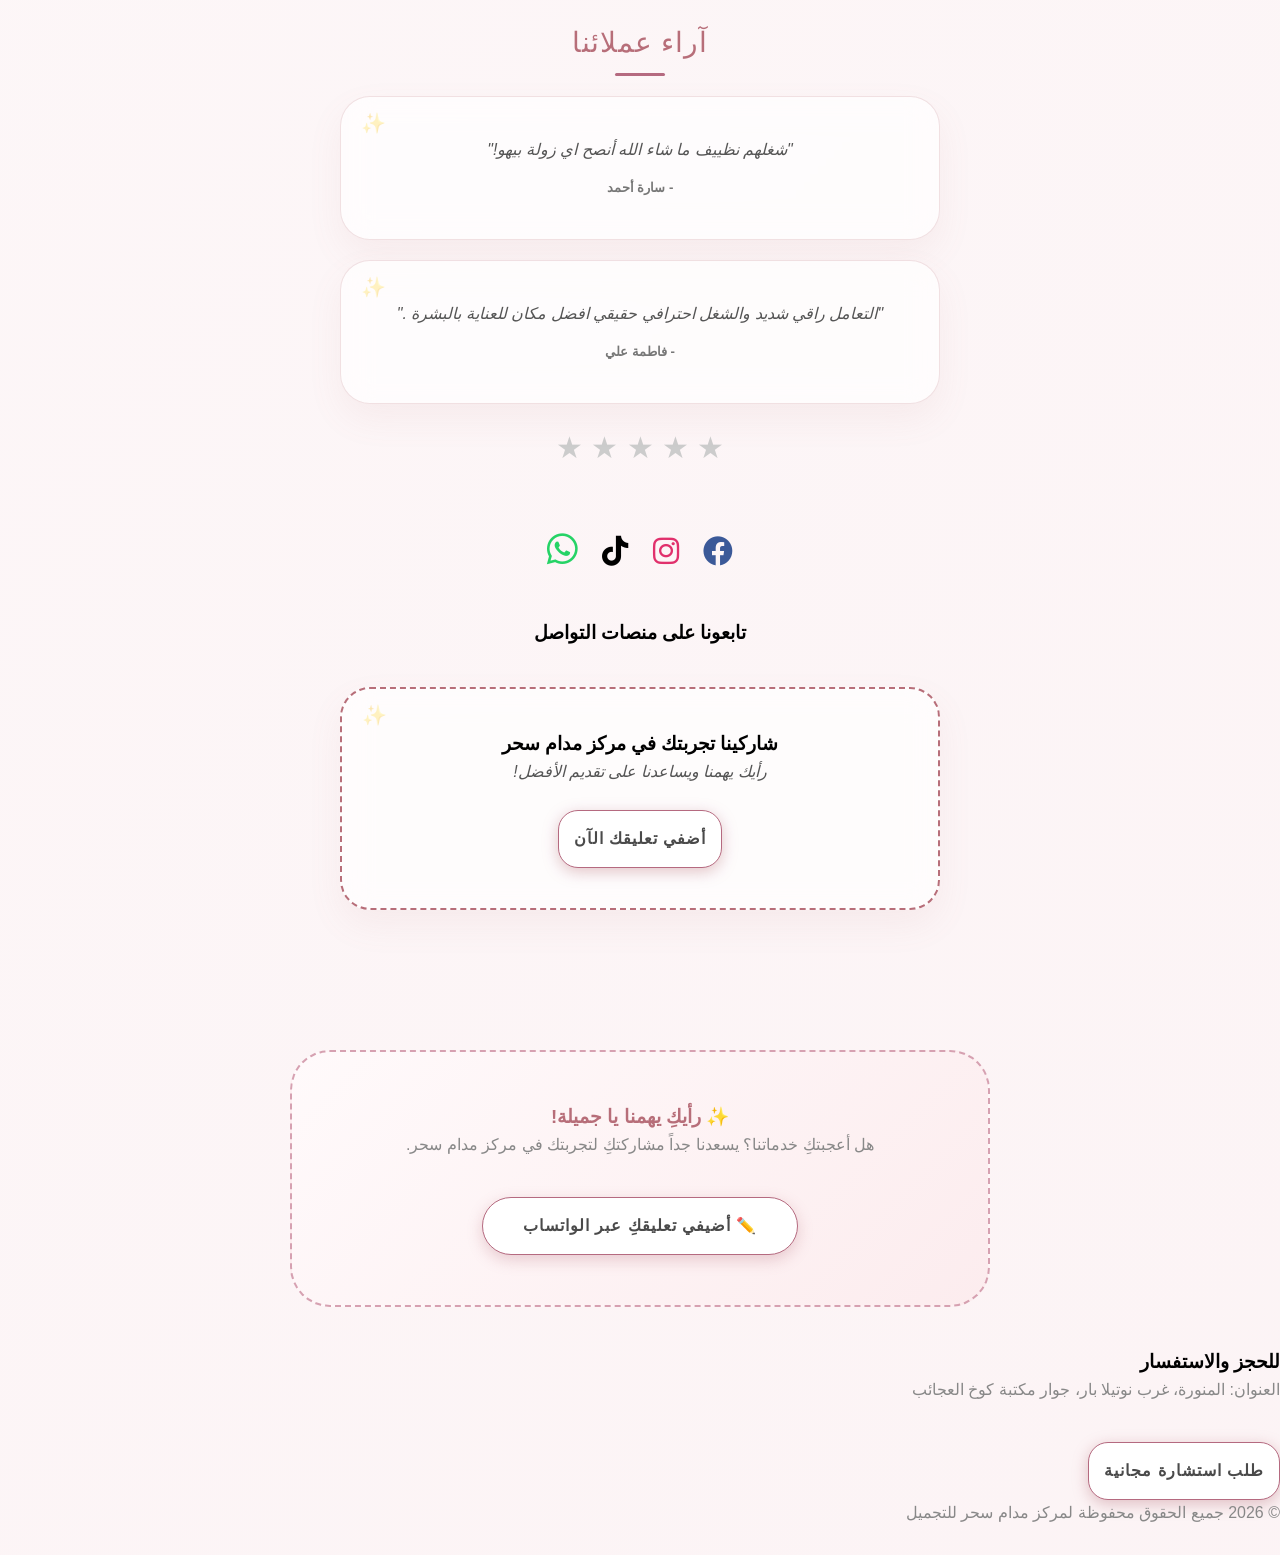
==== commit 146f7b8f: "Update print statement from 'Hello' to 'Goodbye'" ====
--- a/index.html
+++ b/index.html
@@ -180,11 +180,11 @@
         <h2>ماذا تقول عميلاتنا؟</h2>
         <div class="testimonial-container">
             <div class="card">
-                <p>"تجربة ولا أروع، تجهيزات العروس كانت مثالية!"</p>
+                <p>"تجربة ولا أروع، تجهيزات العروس كانت جميلة شديد !"</p>
                 <strong>- سارة (عروس)</strong>
             </div>
             <div class="card">
-                <p>"المايكروبليدنج طلع طبيعي جداً، شكراً مدام سحر."</p>
+                <p>" المايكروبليدنج طلع طبيعي شديد، وشكلي بقى زابط ومريحني خالص، تسلم يدك يا مدام سحر ما قصرتي!""</p>
                 <strong>- ندى</strong>
             </div>
         </div>
--- a/style.css
+++ b/style.css
@@ -886,71 +886,81 @@
     letter-spacing: 1px;
 }
 
-.header-center {
+ /* الحاوية الرئيسية للهيدر */
+.header-container {
     display: flex;
+    justify-content: space-between; /* توزيع العناصر على الأطراف */
     align-items: center;
-}
+    padding: 10px;
+    background-color: #fff; /* خلفية بيضاء أو حسب لون موقعك */
+    border-bottom: 1px solid #eee;
+}
+
+/* تنسيق العنوان الأفقي ليناسب السطر الواحد */
  .header-text-horizontal {
     display: flex;
     justify-content: center;
     align-items: center;
-    gap: 10px; /* مسافة أقل بين العناصر */
-    padding: 8px 15px;
-    background: linear-gradient(to right, #2d1b1b, #000000, #2d1b1b);
-    border-bottom: 2px solid #c5a059;
-    width: 100%;
-    white-space: nowrap; /* إجبار النص على البقاء في سطر واحد */
-}
-
+    gap: 15px;
+    padding: 0 10px;
+    flex-grow: 1;
+    /* خلفية بلون وردي خفيف جداً، مطابق لخلفية الموقع */
+    background-color: #fdf5f6; 
+}
+
+ .main-title-horiz {
+    font-size: 16px;
+    font-weight: 900;
+    color: #5d2a2a; /* اللون الخمري الأكثر بروزاً */
+    margin: 0;
+}
+
+.sub-title-horiz {
+    font-size: 12px;
+    color: #b56576; /* اللون الوردي المائل للخمري */
+    margin: 0;
+}
+
+.ornament-horiz {
+    color: #b56576; /* مطابق للون الترحيب */
+    font-size: 14px;
+}
+
+/* تنسيق الشعار */
+.logo img {
+    height: 40px; /* تحجيم اللوجو ليناسب الشريط */
+    width: auto;
+}
+
+/* تنسيق زر القائمة */
+.menu-toggle {
+    cursor: pointer;
+    display: flex;
+    flex-direction: column;
+    gap: 4px;
+}
+
+.menu-toggle .bar {
+    width: 25px;
+    height: 3px;
+    background-color: #4a2c2c;
+}
+
+/* تحسين العناوين للفخامة */
 .main-title-horiz {
-    font-family: 'Georgia', serif;
-    font-size: 16px; /* تصغير الخط ليكون مناسباً للسطر الواحد */
-    letter-spacing: 1px;
-    background: linear-gradient(to bottom, #fdf6e4, #c5a059, #8c6a2d);
-    -webkit-background-clip: text;
-    background-clip: text;
-    color: transparent;
+    font-size: 14px; /* حجم صغير ومناسب للجوال */
+    font-weight: bold;
+    color: #4a2c2c;
     margin: 0;
 }
 
 .sub-title-horiz {
-    font-family: 'Arial', sans-serif;
-    font-size: 12px; /* تصغير الترحيب */
-    color: #e5c17d;
-    margin: 0 0 0 10px; /* مسافة بسيطة بين العنوان والترحيب */
-    opacity: 0.8;
-}.header-text-horizontal {
-    display: flex;
-    justify-content: center;
-    align-items: center;
-    gap: 10px;
-    padding: 8px 15px;
-    /* خلفية بلون وردي فاتح شفاف يتماشى مع الموقع */
-    background: rgba(255, 240, 245, 0.8); 
-    border-bottom: 2px solid #a87979; /* خط سفلي بلون خمري */
-    width: 100%;
-    white-space: nowrap;
-}
-
-.main-title-horiz {
-    font-family: 'Arial', sans-serif;
-    font-size: 16px;
-    font-weight: 800;
-    /* لون النص خمري داكن (مطابق للون الأزرار في موقعك) */
-    color: #4a2c2c; 
+    font-size: 10px;
+    color: #a87979;
     margin: 0;
 }
 
-.sub-title-horiz {
-    font-family: 'Arial', sans-serif;
+.ornament-horiz {
+    color: #c5a059;
     font-size: 12px;
-    /* لون وردي داكن للترحيب */
-    color: #a87979; 
-    margin: 0 0 0 10px;
-    font-weight: 600;
-}
-
-.ornament-horiz {
-    color: #a87979; /* الزخرفة بنفس لون الترحيب */
-    font-size: 14px;
-}
+}
--- a/style.css
+++ b/style.css
@@ -886,71 +886,81 @@
     letter-spacing: 1px;
 }
 
-.header-center {
+ /* الحاوية الرئيسية للهيدر */
+.header-container {
     display: flex;
+    justify-content: space-between; /* توزيع العناصر على الأطراف */
     align-items: center;
-}
+    padding: 10px;
+    background-color: #fff; /* خلفية بيضاء أو حسب لون موقعك */
+    border-bottom: 1px solid #eee;
+}
+
+/* تنسيق العنوان الأفقي ليناسب السطر الواحد */
  .header-text-horizontal {
     display: flex;
     justify-content: center;
     align-items: center;
-    gap: 10px; /* مسافة أقل بين العناصر */
-    padding: 8px 15px;
-    background: linear-gradient(to right, #2d1b1b, #000000, #2d1b1b);
-    border-bottom: 2px solid #c5a059;
-    width: 100%;
-    white-space: nowrap; /* إجبار النص على البقاء في سطر واحد */
-}
-
+    gap: 15px;
+    padding: 0 10px;
+    flex-grow: 1;
+    /* خلفية بلون وردي خفيف جداً، مطابق لخلفية الموقع */
+    background-color: #fdf5f6; 
+}
+
+ .main-title-horiz {
+    font-size: 16px;
+    font-weight: 900;
+    color: #5d2a2a; /* اللون الخمري الأكثر بروزاً */
+    margin: 0;
+}
+
+.sub-title-horiz {
+    font-size: 12px;
+    color: #b56576; /* اللون الوردي المائل للخمري */
+    margin: 0;
+}
+
+.ornament-horiz {
+    color: #b56576; /* مطابق للون الترحيب */
+    font-size: 14px;
+}
+
+/* تنسيق الشعار */
+.logo img {
+    height: 40px; /* تحجيم اللوجو ليناسب الشريط */
+    width: auto;
+}
+
+/* تنسيق زر القائمة */
+.menu-toggle {
+    cursor: pointer;
+    display: flex;
+    flex-direction: column;
+    gap: 4px;
+}
+
+.menu-toggle .bar {
+    width: 25px;
+    height: 3px;
+    background-color: #4a2c2c;
+}
+
+/* تحسين العناوين للفخامة */
 .main-title-horiz {
-    font-family: 'Georgia', serif;
-    font-size: 16px; /* تصغير الخط ليكون مناسباً للسطر الواحد */
-    letter-spacing: 1px;
-    background: linear-gradient(to bottom, #fdf6e4, #c5a059, #8c6a2d);
-    -webkit-background-clip: text;
-    background-clip: text;
-    color: transparent;
+    font-size: 14px; /* حجم صغير ومناسب للجوال */
+    font-weight: bold;
+    color: #4a2c2c;
     margin: 0;
 }
 
 .sub-title-horiz {
-    font-family: 'Arial', sans-serif;
-    font-size: 12px; /* تصغير الترحيب */
-    color: #e5c17d;
-    margin: 0 0 0 10px; /* مسافة بسيطة بين العنوان والترحيب */
-    opacity: 0.8;
-}.header-text-horizontal {
-    display: flex;
-    justify-content: center;
-    align-items: center;
-    gap: 10px;
-    padding: 8px 15px;
-    /* خلفية بلون وردي فاتح شفاف يتماشى مع الموقع */
-    background: rgba(255, 240, 245, 0.8); 
-    border-bottom: 2px solid #a87979; /* خط سفلي بلون خمري */
-    width: 100%;
-    white-space: nowrap;
-}
-
-.main-title-horiz {
-    font-family: 'Arial', sans-serif;
-    font-size: 16px;
-    font-weight: 800;
-    /* لون النص خمري داكن (مطابق للون الأزرار في موقعك) */
-    color: #4a2c2c; 
+    font-size: 10px;
+    color: #a87979;
     margin: 0;
 }
 
-.sub-title-horiz {
-    font-family: 'Arial', sans-serif;
+.ornament-horiz {
+    color: #c5a059;
     font-size: 12px;
-    /* لون وردي داكن للترحيب */
-    color: #a87979; 
-    margin: 0 0 0 10px;
-    font-weight: 600;
-}
-
-.ornament-horiz {
-    color: #a87979; /* الزخرفة بنفس لون الترحيب */
-    font-size: 14px;
-}
+}
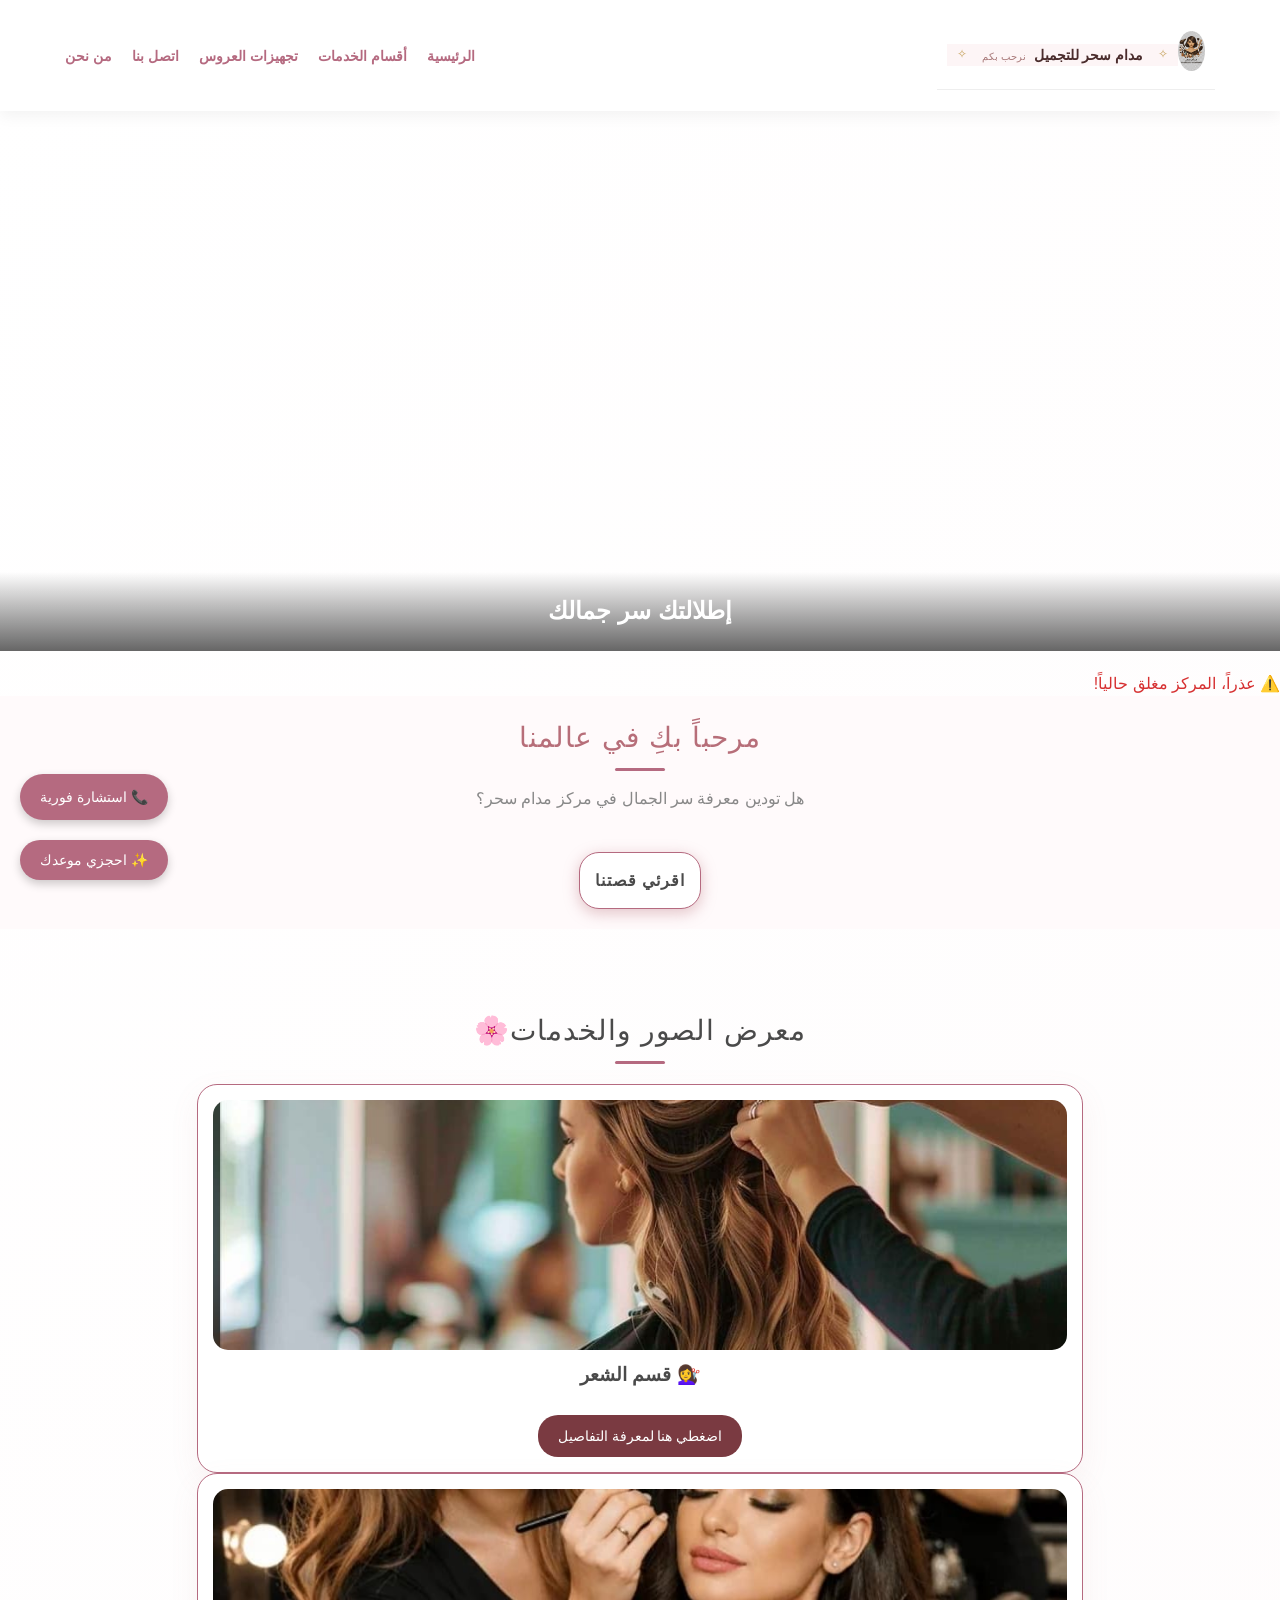
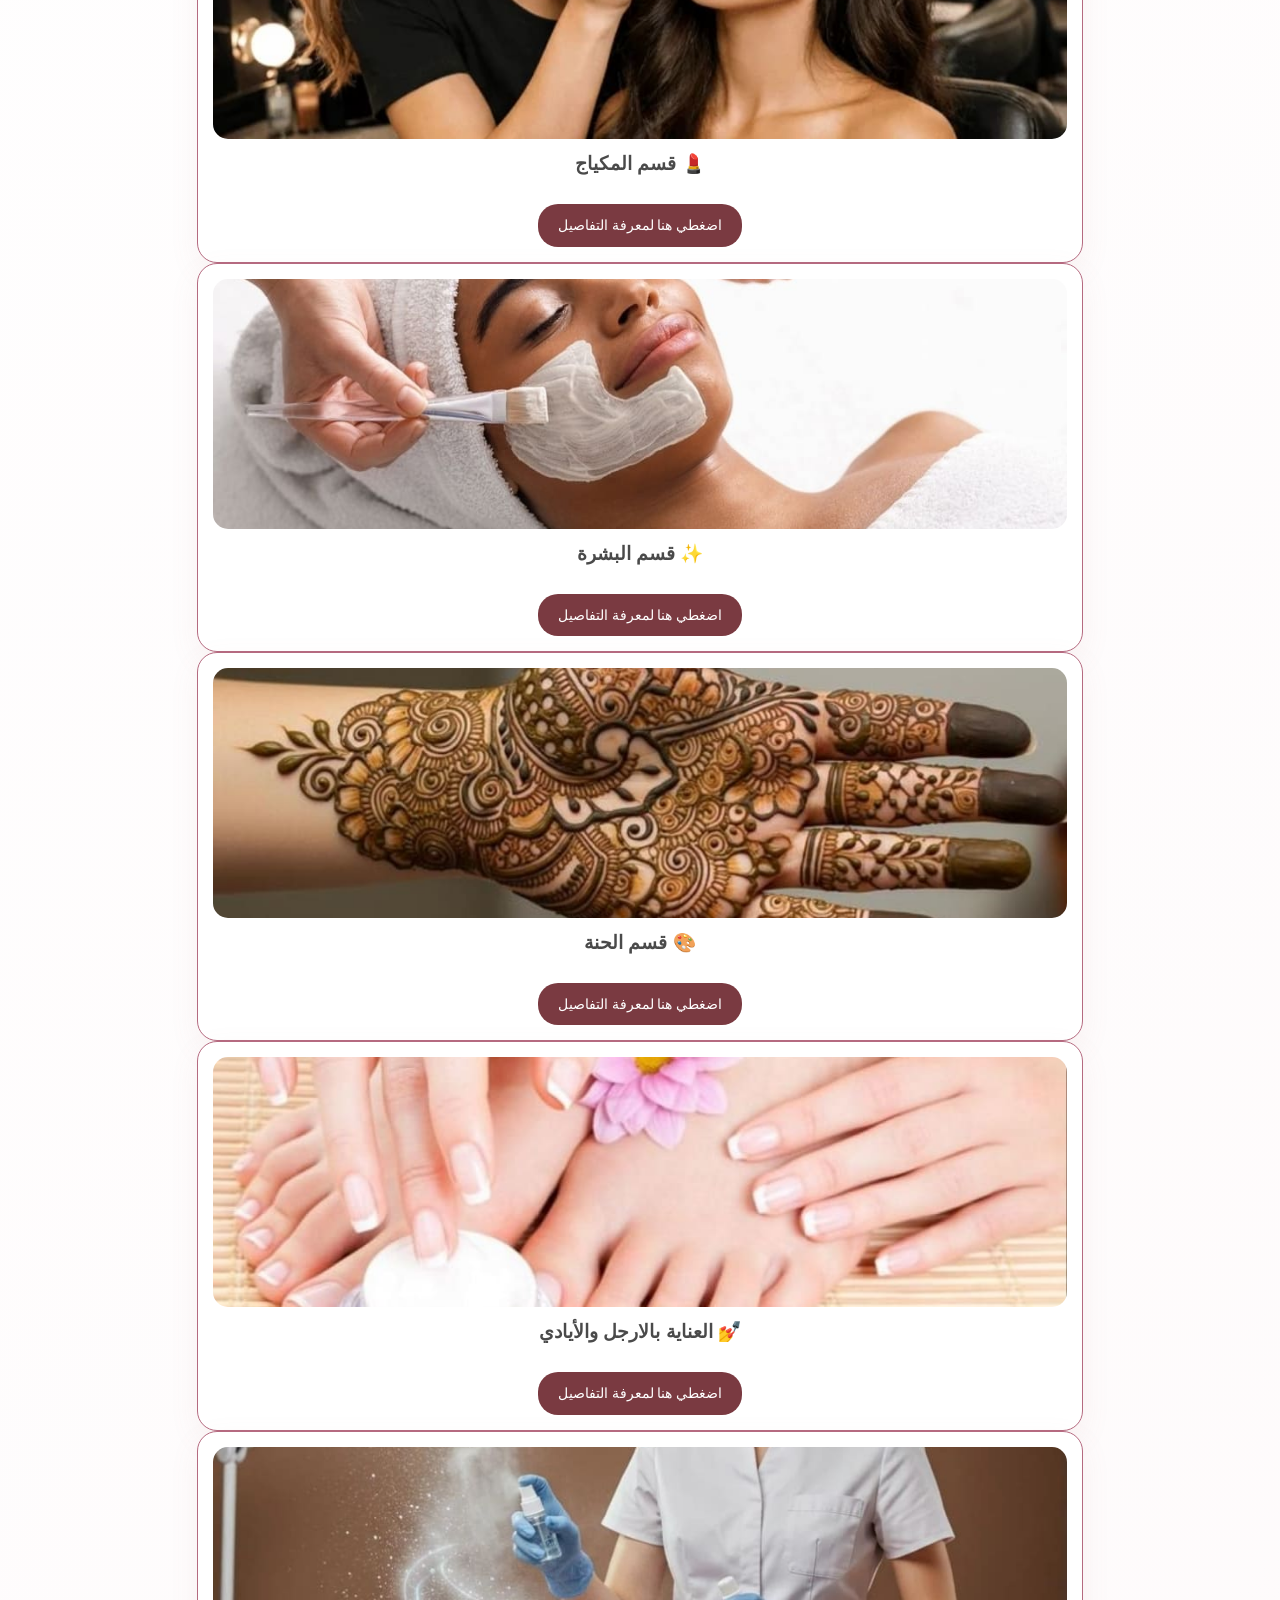
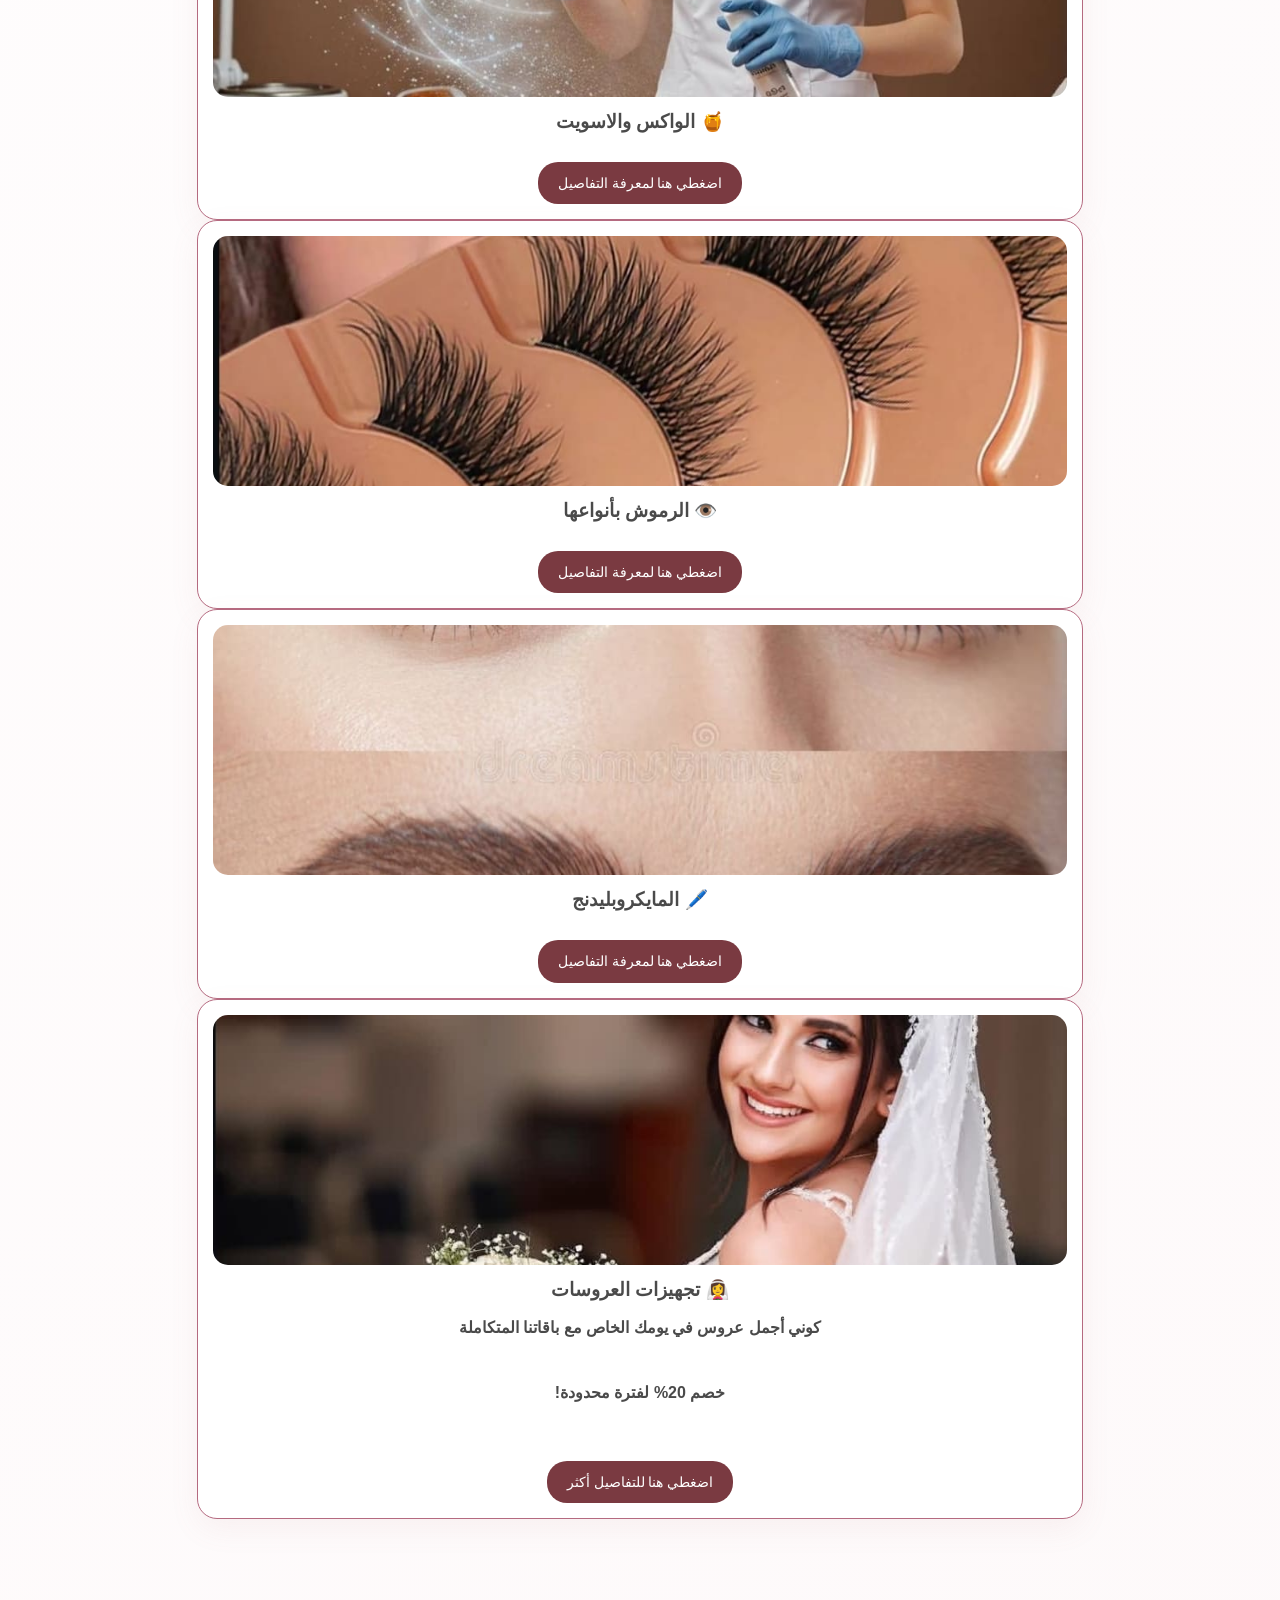
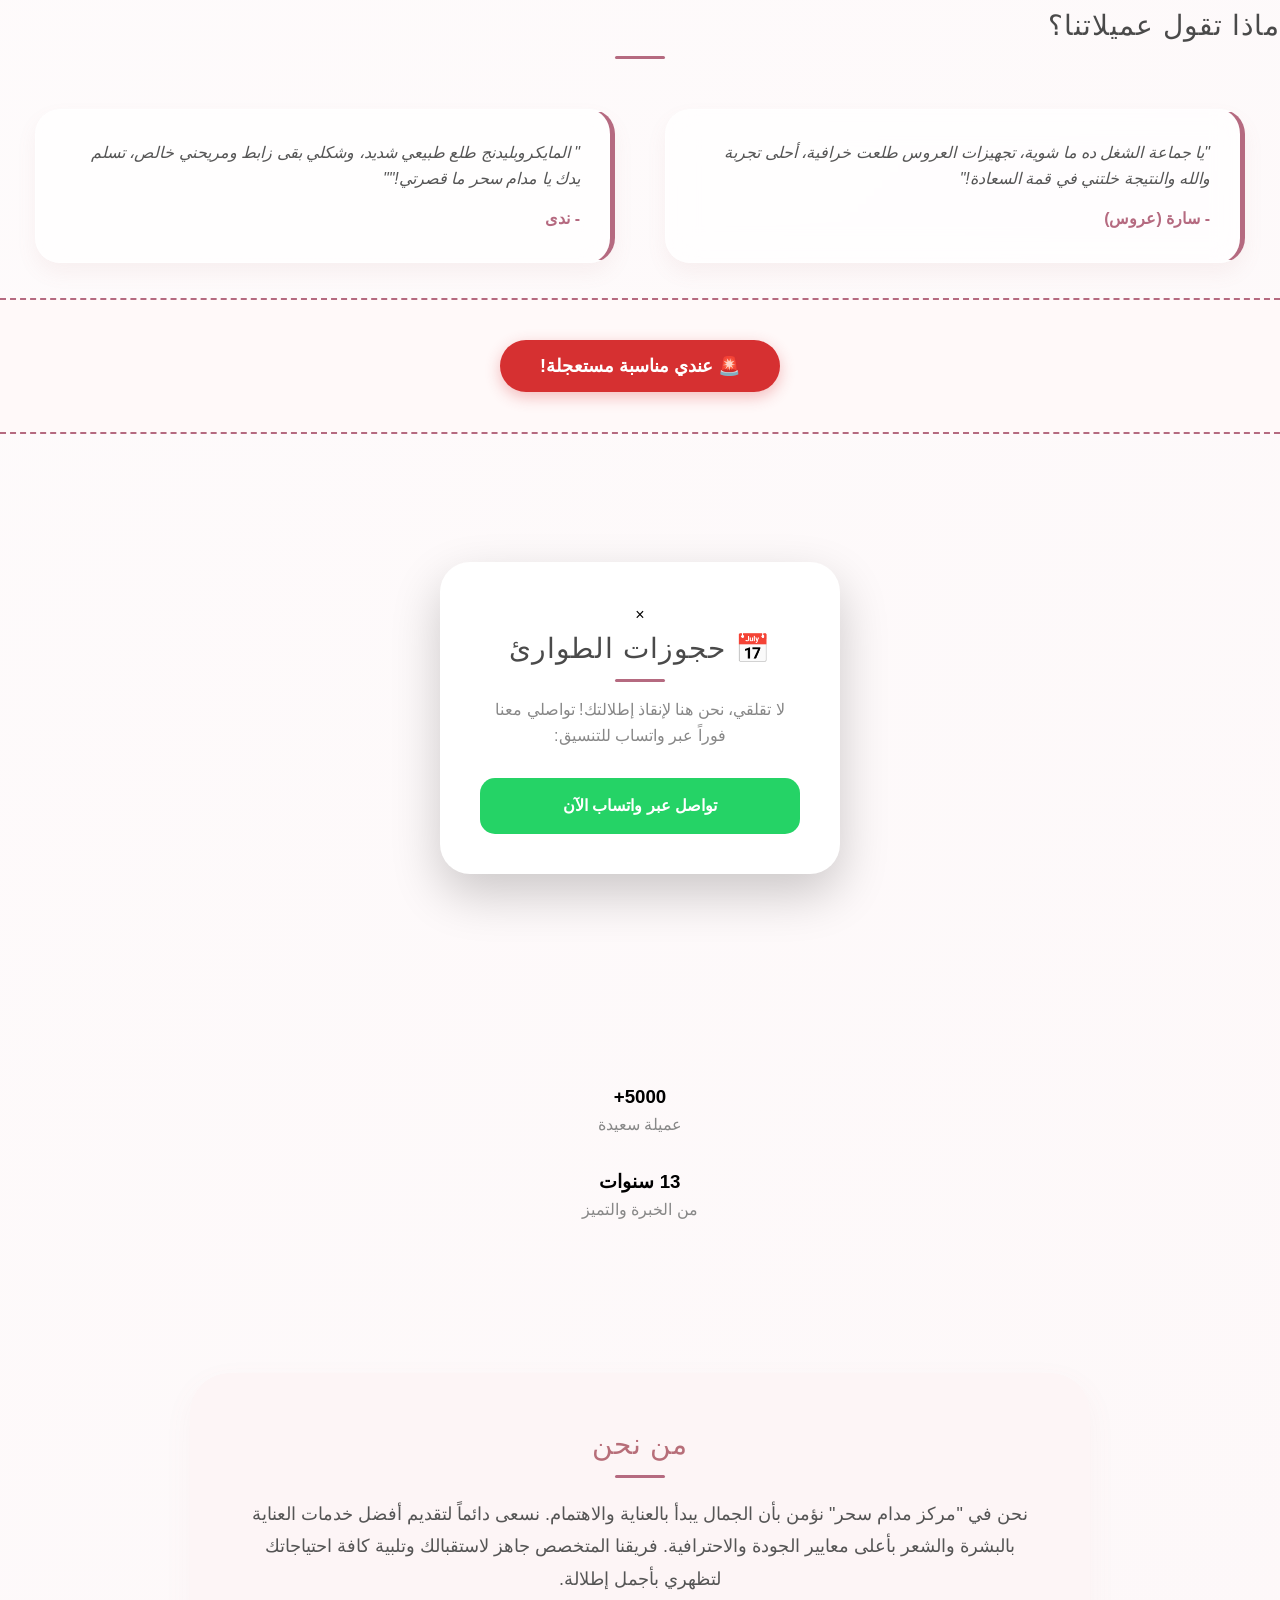
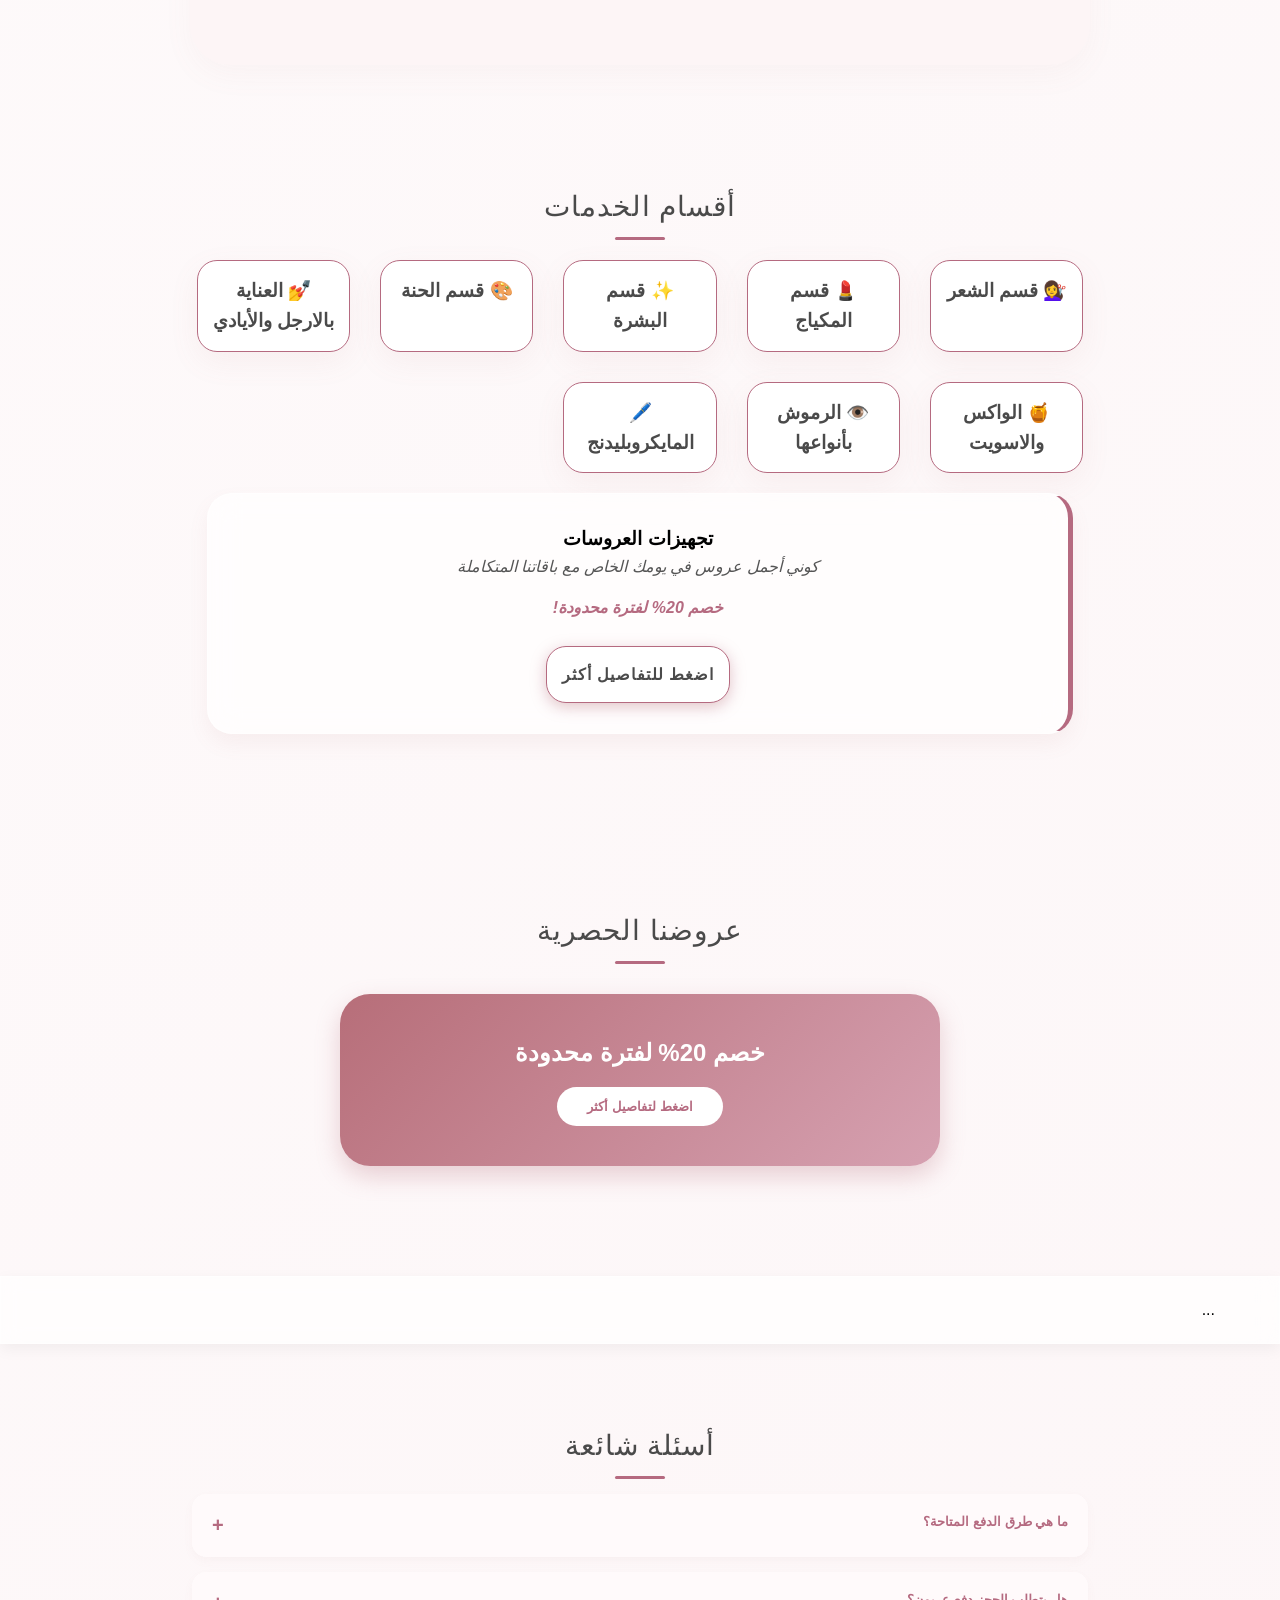
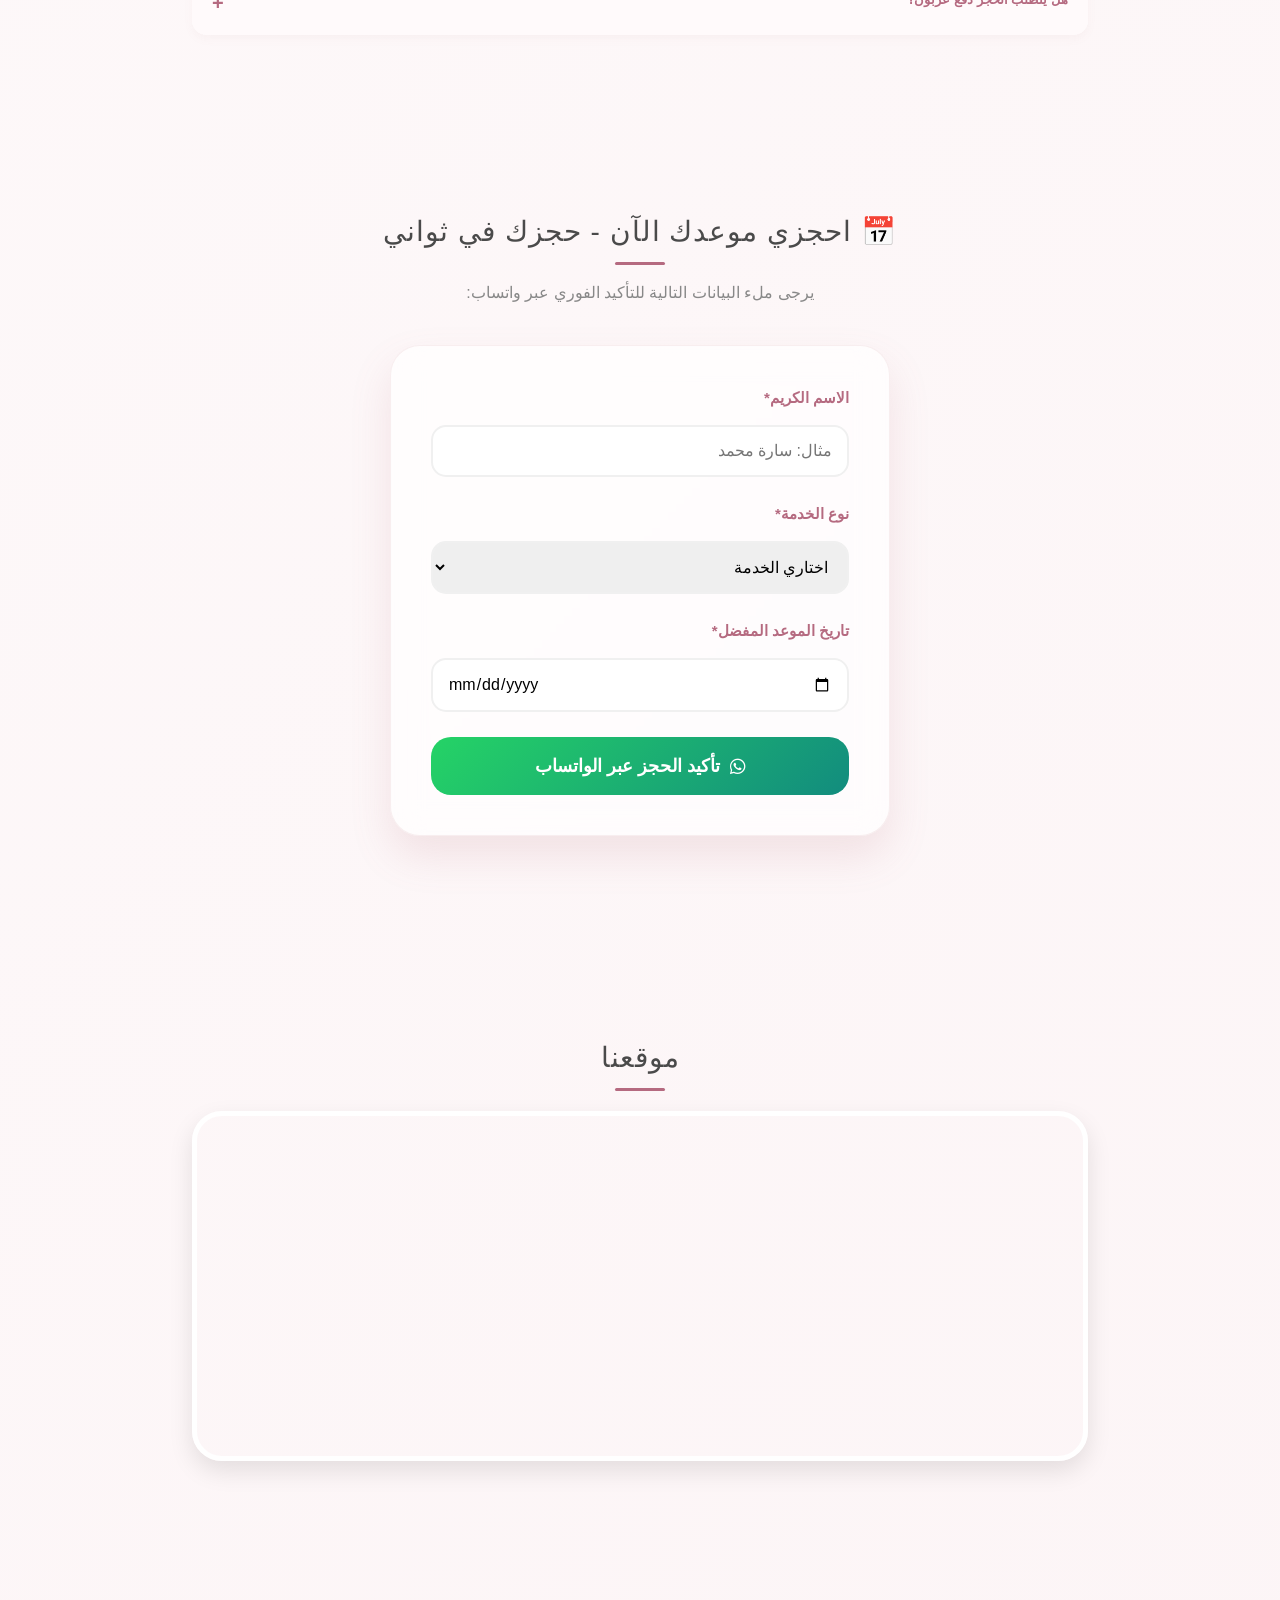
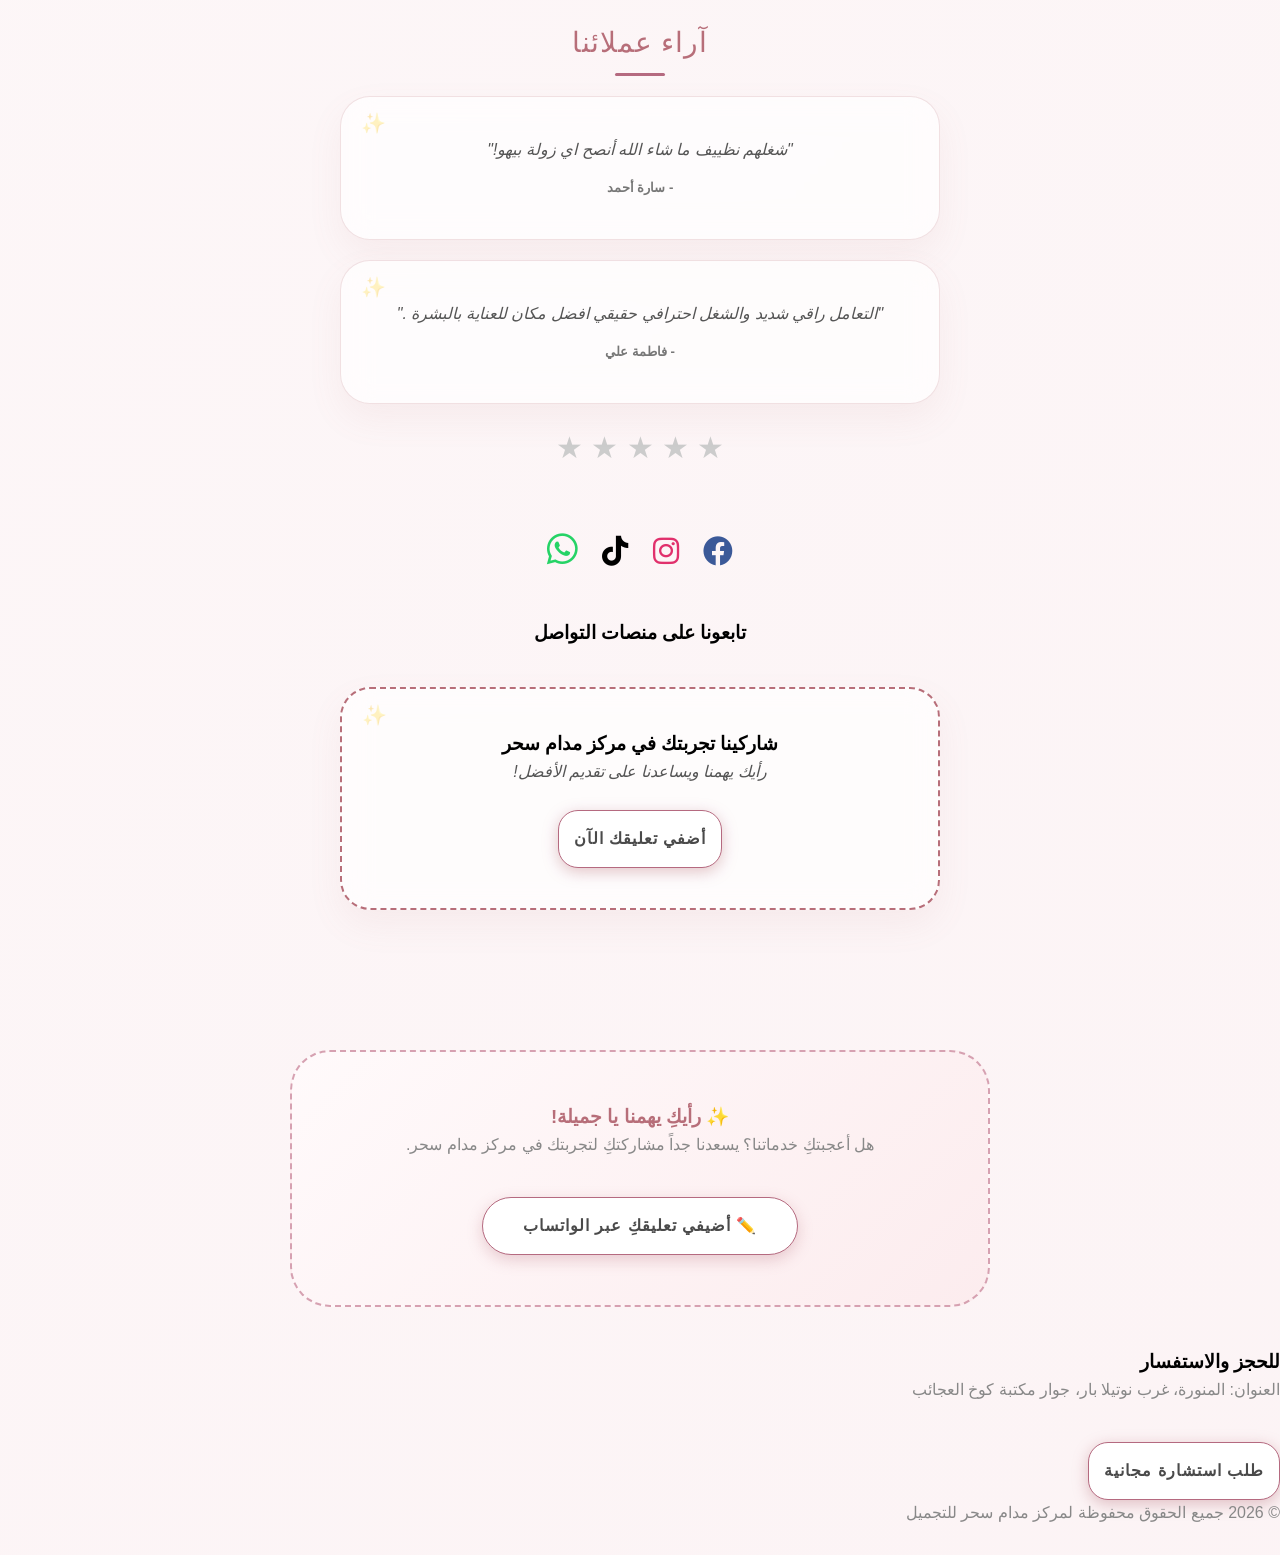
==== commit 48a1bba8: "Update print statement from 'Hello' to 'Goodbye'" ====
--- a/index.html
+++ b/index.html
@@ -180,7 +180,7 @@
         <h2>ماذا تقول عميلاتنا؟</h2>
         <div class="testimonial-container">
             <div class="card">
-                <p>"تجربة ولا أروع، تجهيزات العروس كانت جميلة شديد !"</p>
+                <p>"يا جماعة الشغل ده ما شوية، تجهيزات العروس طلعت خرافية، أحلى تجربة والله والنتيجة خلتني في قمة السعادة!"</p>
                 <strong>- سارة (عروس)</strong>
             </div>
             <div class="card">
